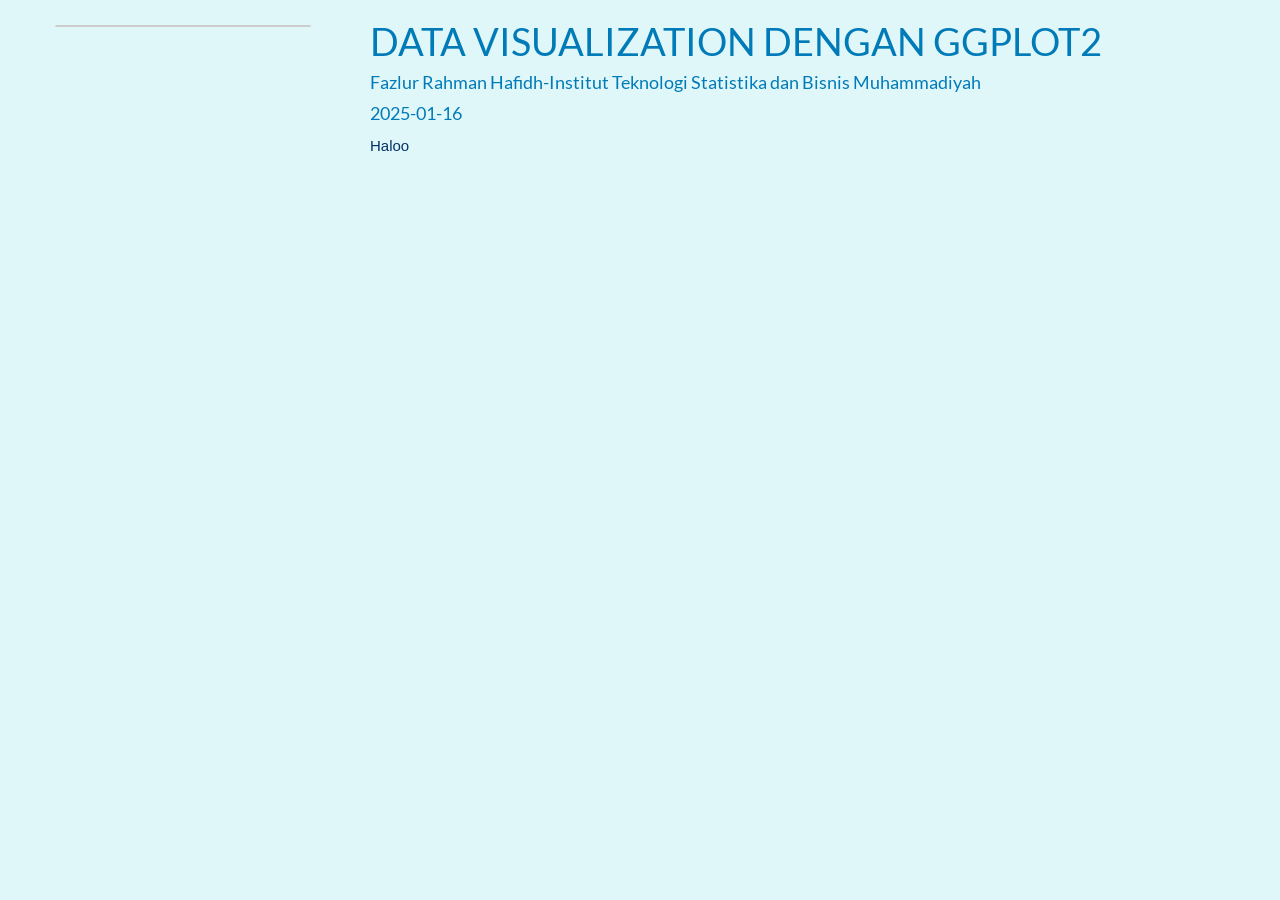
==== index.html @ 77fedb0e "update" ====
<!DOCTYPE html>

<html>

<head>

<meta charset="utf-8" />
<meta name="generator" content="pandoc" />
<meta http-equiv="X-UA-Compatible" content="IE=EDGE" />


<meta name="author" content="Fazlur Rahman Hafidh-Institut Teknologi Statistika dan Bisnis Muhammadiyah" />

<meta name="date" content="2025-01-16" />

<title>DATA VISUALIZATION DENGAN GGPLOT2</title>

<script>// Pandoc 2.9 adds attributes on both header and div. We remove the former (to
// be compatible with the behavior of Pandoc < 2.8).
document.addEventListener('DOMContentLoaded', function(e) {
  var hs = document.querySelectorAll("div.section[class*='level'] > :first-child");
  var i, h, a;
  for (i = 0; i < hs.length; i++) {
    h = hs[i];
    if (!/^h[1-6]$/i.test(h.tagName)) continue;  // it should be a header h1-h6
    a = h.attributes;
    while (a.length > 0) h.removeAttribute(a[0].name);
  }
});
</script>
<script>/*! jQuery v3.6.0 | (c) OpenJS Foundation and other contributors | jquery.org/license */
!function(e,t){"use strict";"object"==typeof module&&"object"==typeof module.exports?module.exports=e.document?t(e,!0):function(e){if(!e.document)throw new Error("jQuery requires a window with a document");return t(e)}:t(e)}("undefined"!=typeof window?window:this,function(C,e){"use strict";var t=[],r=Object.getPrototypeOf,s=t.slice,g=t.flat?function(e){return t.flat.call(e)}:function(e){return t.concat.apply([],e)},u=t.push,i=t.indexOf,n={},o=n.toString,v=n.hasOwnProperty,a=v.toString,l=a.call(Object),y={},m=function(e){return"function"==typeof e&&"number"!=typeof e.nodeType&&"function"!=typeof e.item},x=function(e){return null!=e&&e===e.window},E=C.document,c={type:!0,src:!0,nonce:!0,noModule:!0};function b(e,t,n){var r,i,o=(n=n||E).createElement("script");if(o.text=e,t)for(r in c)(i=t[r]||t.getAttribute&&t.getAttribute(r))&&o.setAttribute(r,i);n.head.appendChild(o).parentNode.removeChild(o)}function w(e){return null==e?e+"":"object"==typeof e||"function"==typeof e?n[o.call(e)]||"object":typeof e}var f="3.6.0",S=function(e,t){return new S.fn.init(e,t)};function p(e){var t=!!e&&"length"in e&&e.length,n=w(e);return!m(e)&&!x(e)&&("array"===n||0===t||"number"==typeof t&&0<t&&t-1 in e)}S.fn=S.prototype={jquery:f,constructor:S,length:0,toArray:function(){return s.call(this)},get:function(e){return null==e?s.call(this):e<0?this[e+this.length]:this[e]},pushStack:function(e){var t=S.merge(this.constructor(),e);return t.prevObject=this,t},each:function(e){return S.each(this,e)},map:function(n){return this.pushStack(S.map(this,function(e,t){return n.call(e,t,e)}))},slice:function(){return this.pushStack(s.apply(this,arguments))},first:function(){return this.eq(0)},last:function(){return this.eq(-1)},even:function(){return this.pushStack(S.grep(this,function(e,t){return(t+1)%2}))},odd:function(){return this.pushStack(S.grep(this,function(e,t){return t%2}))},eq:function(e){var t=this.length,n=+e+(e<0?t:0);return this.pushStack(0<=n&&n<t?[this[n]]:[])},end:function(){return this.prevObject||this.constructor()},push:u,sort:t.sort,splice:t.splice},S.extend=S.fn.extend=function(){var e,t,n,r,i,o,a=arguments[0]||{},s=1,u=arguments.length,l=!1;for("boolean"==typeof a&&(l=a,a=arguments[s]||{},s++),"object"==typeof a||m(a)||(a={}),s===u&&(a=this,s--);s<u;s++)if(null!=(e=arguments[s]))for(t in e)r=e[t],"__proto__"!==t&&a!==r&&(l&&r&&(S.isPlainObject(r)||(i=Array.isArray(r)))?(n=a[t],o=i&&!Array.isArray(n)?[]:i||S.isPlainObject(n)?n:{},i=!1,a[t]=S.extend(l,o,r)):void 0!==r&&(a[t]=r));return a},S.extend({expando:"jQuery"+(f+Math.random()).replace(/\D/g,""),isReady:!0,error:function(e){throw new Error(e)},noop:function(){},isPlainObject:function(e){var t,n;return!(!e||"[object Object]"!==o.call(e))&&(!(t=r(e))||"function"==typeof(n=v.call(t,"constructor")&&t.constructor)&&a.call(n)===l)},isEmptyObject:function(e){var t;for(t in e)return!1;return!0},globalEval:function(e,t,n){b(e,{nonce:t&&t.nonce},n)},each:function(e,t){var n,r=0;if(p(e)){for(n=e.length;r<n;r++)if(!1===t.call(e[r],r,e[r]))break}else for(r in e)if(!1===t.call(e[r],r,e[r]))break;return e},makeArray:function(e,t){var n=t||[];return null!=e&&(p(Object(e))?S.merge(n,"string"==typeof e?[e]:e):u.call(n,e)),n},inArray:function(e,t,n){return null==t?-1:i.call(t,e,n)},merge:function(e,t){for(var n=+t.length,r=0,i=e.length;r<n;r++)e[i++]=t[r];return e.length=i,e},grep:function(e,t,n){for(var r=[],i=0,o=e.length,a=!n;i<o;i++)!t(e[i],i)!==a&&r.push(e[i]);return r},map:function(e,t,n){var r,i,o=0,a=[];if(p(e))for(r=e.length;o<r;o++)null!=(i=t(e[o],o,n))&&a.push(i);else for(o in e)null!=(i=t(e[o],o,n))&&a.push(i);return g(a)},guid:1,support:y}),"function"==typeof Symbol&&(S.fn[Symbol.iterator]=t[Symbol.iterator]),S.each("Boolean Number String Function Array Date RegExp Object Error Symbol".split(" "),function(e,t){n["[object "+t+"]"]=t.toLowerCase()});var d=function(n){var e,d,b,o,i,h,f,g,w,u,l,T,C,a,E,v,s,c,y,S="sizzle"+1*new Date,p=n.document,k=0,r=0,m=ue(),x=ue(),A=ue(),N=ue(),j=function(e,t){return e===t&&(l=!0),0},D={}.hasOwnProperty,t=[],q=t.pop,L=t.push,H=t.push,O=t.slice,P=function(e,t){for(var n=0,r=e.length;n<r;n++)if(e[n]===t)return n;return-1},R="checked|selected|async|autofocus|autoplay|controls|defer|disabled|hidden|ismap|loop|multiple|open|readonly|required|scoped",M="[\\x20\\t\\r\\n\\f]",I="(?:\\\\[\\da-fA-F]{1,6}"+M+"?|\\\\[^\\r\\n\\f]|[\\w-]|[^\0-\\x7f])+",W="\\["+M+"*("+I+")(?:"+M+"*([*^$|!~]?=)"+M+"*(?:'((?:\\\\.|[^\\\\'])*)'|\"((?:\\\\.|[^\\\\\"])*)\"|("+I+"))|)"+M+"*\\]",F=":("+I+")(?:\\((('((?:\\\\.|[^\\\\'])*)'|\"((?:\\\\.|[^\\\\\"])*)\")|((?:\\\\.|[^\\\\()[\\]]|"+W+")*)|.*)\\)|)",B=new RegExp(M+"+","g"),$=new RegExp("^"+M+"+|((?:^|[^\\\\])(?:\\\\.)*)"+M+"+$","g"),_=new RegExp("^"+M+"*,"+M+"*"),z=new RegExp("^"+M+"*([>+~]|"+M+")"+M+"*"),U=new RegExp(M+"|>"),X=new RegExp(F),V=new RegExp("^"+I+"$"),G={ID:new RegExp("^#("+I+")"),CLASS:new RegExp("^\\.("+I+")"),TAG:new RegExp("^("+I+"|[*])"),ATTR:new RegExp("^"+W),PSEUDO:new RegExp("^"+F),CHILD:new RegExp("^:(only|first|last|nth|nth-last)-(child|of-type)(?:\\("+M+"*(even|odd|(([+-]|)(\\d*)n|)"+M+"*(?:([+-]|)"+M+"*(\\d+)|))"+M+"*\\)|)","i"),bool:new RegExp("^(?:"+R+")$","i"),needsContext:new RegExp("^"+M+"*[>+~]|:(even|odd|eq|gt|lt|nth|first|last)(?:\\("+M+"*((?:-\\d)?\\d*)"+M+"*\\)|)(?=[^-]|$)","i")},Y=/HTML$/i,Q=/^(?:input|select|textarea|button)$/i,J=/^h\d$/i,K=/^[^{]+\{\s*\[native \w/,Z=/^(?:#([\w-]+)|(\w+)|\.([\w-]+))$/,ee=/[+~]/,te=new RegExp("\\\\[\\da-fA-F]{1,6}"+M+"?|\\\\([^\\r\\n\\f])","g"),ne=function(e,t){var n="0x"+e.slice(1)-65536;return t||(n<0?String.fromCharCode(n+65536):String.fromCharCode(n>>10|55296,1023&n|56320))},re=/([\0-\x1f\x7f]|^-?\d)|^-$|[^\0-\x1f\x7f-\uFFFF\w-]/g,ie=function(e,t){return t?"\0"===e?"\ufffd":e.slice(0,-1)+"\\"+e.charCodeAt(e.length-1).toString(16)+" ":"\\"+e},oe=function(){T()},ae=be(function(e){return!0===e.disabled&&"fieldset"===e.nodeName.toLowerCase()},{dir:"parentNode",next:"legend"});try{H.apply(t=O.call(p.childNodes),p.childNodes),t[p.childNodes.length].nodeType}catch(e){H={apply:t.length?function(e,t){L.apply(e,O.call(t))}:function(e,t){var n=e.length,r=0;while(e[n++]=t[r++]);e.length=n-1}}}function se(t,e,n,r){var i,o,a,s,u,l,c,f=e&&e.ownerDocument,p=e?e.nodeType:9;if(n=n||[],"string"!=typeof t||!t||1!==p&&9!==p&&11!==p)return n;if(!r&&(T(e),e=e||C,E)){if(11!==p&&(u=Z.exec(t)))if(i=u[1]){if(9===p){if(!(a=e.getElementById(i)))return n;if(a.id===i)return n.push(a),n}else if(f&&(a=f.getElementById(i))&&y(e,a)&&a.id===i)return n.push(a),n}else{if(u[2])return H.apply(n,e.getElementsByTagName(t)),n;if((i=u[3])&&d.getElementsByClassName&&e.getElementsByClassName)return H.apply(n,e.getElementsByClassName(i)),n}if(d.qsa&&!N[t+" "]&&(!v||!v.test(t))&&(1!==p||"object"!==e.nodeName.toLowerCase())){if(c=t,f=e,1===p&&(U.test(t)||z.test(t))){(f=ee.test(t)&&ye(e.parentNode)||e)===e&&d.scope||((s=e.getAttribute("id"))?s=s.replace(re,ie):e.setAttribute("id",s=S)),o=(l=h(t)).length;while(o--)l[o]=(s?"#"+s:":scope")+" "+xe(l[o]);c=l.join(",")}try{return H.apply(n,f.querySelectorAll(c)),n}catch(e){N(t,!0)}finally{s===S&&e.removeAttribute("id")}}}return g(t.replace($,"$1"),e,n,r)}function ue(){var r=[];return function e(t,n){return r.push(t+" ")>b.cacheLength&&delete e[r.shift()],e[t+" "]=n}}function le(e){return e[S]=!0,e}function ce(e){var t=C.createElement("fieldset");try{return!!e(t)}catch(e){return!1}finally{t.parentNode&&t.parentNode.removeChild(t),t=null}}function fe(e,t){var n=e.split("|"),r=n.length;while(r--)b.attrHandle[n[r]]=t}function pe(e,t){var n=t&&e,r=n&&1===e.nodeType&&1===t.nodeType&&e.sourceIndex-t.sourceIndex;if(r)return r;if(n)while(n=n.nextSibling)if(n===t)return-1;return e?1:-1}function de(t){return function(e){return"input"===e.nodeName.toLowerCase()&&e.type===t}}function he(n){return function(e){var t=e.nodeName.toLowerCase();return("input"===t||"button"===t)&&e.type===n}}function ge(t){return function(e){return"form"in e?e.parentNode&&!1===e.disabled?"label"in e?"label"in e.parentNode?e.parentNode.disabled===t:e.disabled===t:e.isDisabled===t||e.isDisabled!==!t&&ae(e)===t:e.disabled===t:"label"in e&&e.disabled===t}}function ve(a){return le(function(o){return o=+o,le(function(e,t){var n,r=a([],e.length,o),i=r.length;while(i--)e[n=r[i]]&&(e[n]=!(t[n]=e[n]))})})}function ye(e){return e&&"undefined"!=typeof e.getElementsByTagName&&e}for(e in d=se.support={},i=se.isXML=function(e){var t=e&&e.namespaceURI,n=e&&(e.ownerDocument||e).documentElement;return!Y.test(t||n&&n.nodeName||"HTML")},T=se.setDocument=function(e){var t,n,r=e?e.ownerDocument||e:p;return r!=C&&9===r.nodeType&&r.documentElement&&(a=(C=r).documentElement,E=!i(C),p!=C&&(n=C.defaultView)&&n.top!==n&&(n.addEventListener?n.addEventListener("unload",oe,!1):n.attachEvent&&n.attachEvent("onunload",oe)),d.scope=ce(function(e){return a.appendChild(e).appendChild(C.createElement("div")),"undefined"!=typeof e.querySelectorAll&&!e.querySelectorAll(":scope fieldset div").length}),d.attributes=ce(function(e){return e.className="i",!e.getAttribute("className")}),d.getElementsByTagName=ce(function(e){return e.appendChild(C.createComment("")),!e.getElementsByTagName("*").length}),d.getElementsByClassName=K.test(C.getElementsByClassName),d.getById=ce(function(e){return a.appendChild(e).id=S,!C.getElementsByName||!C.getElementsByName(S).length}),d.getById?(b.filter.ID=function(e){var t=e.replace(te,ne);return function(e){return e.getAttribute("id")===t}},b.find.ID=function(e,t){if("undefined"!=typeof t.getElementById&&E){var n=t.getElementById(e);return n?[n]:[]}}):(b.filter.ID=function(e){var n=e.replace(te,ne);return function(e){var t="undefined"!=typeof e.getAttributeNode&&e.getAttributeNode("id");return t&&t.value===n}},b.find.ID=function(e,t){if("undefined"!=typeof t.getElementById&&E){var n,r,i,o=t.getElementById(e);if(o){if((n=o.getAttributeNode("id"))&&n.value===e)return[o];i=t.getElementsByName(e),r=0;while(o=i[r++])if((n=o.getAttributeNode("id"))&&n.value===e)return[o]}return[]}}),b.find.TAG=d.getElementsByTagName?function(e,t){return"undefined"!=typeof t.getElementsByTagName?t.getElementsByTagName(e):d.qsa?t.querySelectorAll(e):void 0}:function(e,t){var n,r=[],i=0,o=t.getElementsByTagName(e);if("*"===e){while(n=o[i++])1===n.nodeType&&r.push(n);return r}return o},b.find.CLASS=d.getElementsByClassName&&function(e,t){if("undefined"!=typeof t.getElementsByClassName&&E)return t.getElementsByClassName(e)},s=[],v=[],(d.qsa=K.test(C.querySelectorAll))&&(ce(function(e){var t;a.appendChild(e).innerHTML="<a id='"+S+"'></a><select id='"+S+"-\r\\' msallowcapture=''><option selected=''></option></select>",e.querySelectorAll("[msallowcapture^='']").length&&v.push("[*^$]="+M+"*(?:''|\"\")"),e.querySelectorAll("[selected]").length||v.push("\\["+M+"*(?:value|"+R+")"),e.querySelectorAll("[id~="+S+"-]").length||v.push("~="),(t=C.createElement("input")).setAttribute("name",""),e.appendChild(t),e.querySelectorAll("[name='']").length||v.push("\\["+M+"*name"+M+"*="+M+"*(?:''|\"\")"),e.querySelectorAll(":checked").length||v.push(":checked"),e.querySelectorAll("a#"+S+"+*").length||v.push(".#.+[+~]"),e.querySelectorAll("\\\f"),v.push("[\\r\\n\\f]")}),ce(function(e){e.innerHTML="<a href='' disabled='disabled'></a><select disabled='disabled'><option/></select>";var t=C.createElement("input");t.setAttribute("type","hidden"),e.appendChild(t).setAttribute("name","D"),e.querySelectorAll("[name=d]").length&&v.push("name"+M+"*[*^$|!~]?="),2!==e.querySelectorAll(":enabled").length&&v.push(":enabled",":disabled"),a.appendChild(e).disabled=!0,2!==e.querySelectorAll(":disabled").length&&v.push(":enabled",":disabled"),e.querySelectorAll("*,:x"),v.push(",.*:")})),(d.matchesSelector=K.test(c=a.matches||a.webkitMatchesSelector||a.mozMatchesSelector||a.oMatchesSelector||a.msMatchesSelector))&&ce(function(e){d.disconnectedMatch=c.call(e,"*"),c.call(e,"[s!='']:x"),s.push("!=",F)}),v=v.length&&new RegExp(v.join("|")),s=s.length&&new RegExp(s.join("|")),t=K.test(a.compareDocumentPosition),y=t||K.test(a.contains)?function(e,t){var n=9===e.nodeType?e.documentElement:e,r=t&&t.parentNode;return e===r||!(!r||1!==r.nodeType||!(n.contains?n.contains(r):e.compareDocumentPosition&&16&e.compareDocumentPosition(r)))}:function(e,t){if(t)while(t=t.parentNode)if(t===e)return!0;return!1},j=t?function(e,t){if(e===t)return l=!0,0;var n=!e.compareDocumentPosition-!t.compareDocumentPosition;return n||(1&(n=(e.ownerDocument||e)==(t.ownerDocument||t)?e.compareDocumentPosition(t):1)||!d.sortDetached&&t.compareDocumentPosition(e)===n?e==C||e.ownerDocument==p&&y(p,e)?-1:t==C||t.ownerDocument==p&&y(p,t)?1:u?P(u,e)-P(u,t):0:4&n?-1:1)}:function(e,t){if(e===t)return l=!0,0;var n,r=0,i=e.parentNode,o=t.parentNode,a=[e],s=[t];if(!i||!o)return e==C?-1:t==C?1:i?-1:o?1:u?P(u,e)-P(u,t):0;if(i===o)return pe(e,t);n=e;while(n=n.parentNode)a.unshift(n);n=t;while(n=n.parentNode)s.unshift(n);while(a[r]===s[r])r++;return r?pe(a[r],s[r]):a[r]==p?-1:s[r]==p?1:0}),C},se.matches=function(e,t){return se(e,null,null,t)},se.matchesSelector=function(e,t){if(T(e),d.matchesSelector&&E&&!N[t+" "]&&(!s||!s.test(t))&&(!v||!v.test(t)))try{var n=c.call(e,t);if(n||d.disconnectedMatch||e.document&&11!==e.document.nodeType)return n}catch(e){N(t,!0)}return 0<se(t,C,null,[e]).length},se.contains=function(e,t){return(e.ownerDocument||e)!=C&&T(e),y(e,t)},se.attr=function(e,t){(e.ownerDocument||e)!=C&&T(e);var n=b.attrHandle[t.toLowerCase()],r=n&&D.call(b.attrHandle,t.toLowerCase())?n(e,t,!E):void 0;return void 0!==r?r:d.attributes||!E?e.getAttribute(t):(r=e.getAttributeNode(t))&&r.specified?r.value:null},se.escape=function(e){return(e+"").replace(re,ie)},se.error=function(e){throw new Error("Syntax error, unrecognized expression: "+e)},se.uniqueSort=function(e){var t,n=[],r=0,i=0;if(l=!d.detectDuplicates,u=!d.sortStable&&e.slice(0),e.sort(j),l){while(t=e[i++])t===e[i]&&(r=n.push(i));while(r--)e.splice(n[r],1)}return u=null,e},o=se.getText=function(e){var t,n="",r=0,i=e.nodeType;if(i){if(1===i||9===i||11===i){if("string"==typeof e.textContent)return e.textContent;for(e=e.firstChild;e;e=e.nextSibling)n+=o(e)}else if(3===i||4===i)return e.nodeValue}else while(t=e[r++])n+=o(t);return n},(b=se.selectors={cacheLength:50,createPseudo:le,match:G,attrHandle:{},find:{},relative:{">":{dir:"parentNode",first:!0}," ":{dir:"parentNode"},"+":{dir:"previousSibling",first:!0},"~":{dir:"previousSibling"}},preFilter:{ATTR:function(e){return e[1]=e[1].replace(te,ne),e[3]=(e[3]||e[4]||e[5]||"").replace(te,ne),"~="===e[2]&&(e[3]=" "+e[3]+" "),e.slice(0,4)},CHILD:function(e){return e[1]=e[1].toLowerCase(),"nth"===e[1].slice(0,3)?(e[3]||se.error(e[0]),e[4]=+(e[4]?e[5]+(e[6]||1):2*("even"===e[3]||"odd"===e[3])),e[5]=+(e[7]+e[8]||"odd"===e[3])):e[3]&&se.error(e[0]),e},PSEUDO:function(e){var t,n=!e[6]&&e[2];return G.CHILD.test(e[0])?null:(e[3]?e[2]=e[4]||e[5]||"":n&&X.test(n)&&(t=h(n,!0))&&(t=n.indexOf(")",n.length-t)-n.length)&&(e[0]=e[0].slice(0,t),e[2]=n.slice(0,t)),e.slice(0,3))}},filter:{TAG:function(e){var t=e.replace(te,ne).toLowerCase();return"*"===e?function(){return!0}:function(e){return e.nodeName&&e.nodeName.toLowerCase()===t}},CLASS:function(e){var t=m[e+" "];return t||(t=new RegExp("(^|"+M+")"+e+"("+M+"|$)"))&&m(e,function(e){return t.test("string"==typeof e.className&&e.className||"undefined"!=typeof e.getAttribute&&e.getAttribute("class")||"")})},ATTR:function(n,r,i){return function(e){var t=se.attr(e,n);return null==t?"!="===r:!r||(t+="","="===r?t===i:"!="===r?t!==i:"^="===r?i&&0===t.indexOf(i):"*="===r?i&&-1<t.indexOf(i):"$="===r?i&&t.slice(-i.length)===i:"~="===r?-1<(" "+t.replace(B," ")+" ").indexOf(i):"|="===r&&(t===i||t.slice(0,i.length+1)===i+"-"))}},CHILD:function(h,e,t,g,v){var y="nth"!==h.slice(0,3),m="last"!==h.slice(-4),x="of-type"===e;return 1===g&&0===v?function(e){return!!e.parentNode}:function(e,t,n){var r,i,o,a,s,u,l=y!==m?"nextSibling":"previousSibling",c=e.parentNode,f=x&&e.nodeName.toLowerCase(),p=!n&&!x,d=!1;if(c){if(y){while(l){a=e;while(a=a[l])if(x?a.nodeName.toLowerCase()===f:1===a.nodeType)return!1;u=l="only"===h&&!u&&"nextSibling"}return!0}if(u=[m?c.firstChild:c.lastChild],m&&p){d=(s=(r=(i=(o=(a=c)[S]||(a[S]={}))[a.uniqueID]||(o[a.uniqueID]={}))[h]||[])[0]===k&&r[1])&&r[2],a=s&&c.childNodes[s];while(a=++s&&a&&a[l]||(d=s=0)||u.pop())if(1===a.nodeType&&++d&&a===e){i[h]=[k,s,d];break}}else if(p&&(d=s=(r=(i=(o=(a=e)[S]||(a[S]={}))[a.uniqueID]||(o[a.uniqueID]={}))[h]||[])[0]===k&&r[1]),!1===d)while(a=++s&&a&&a[l]||(d=s=0)||u.pop())if((x?a.nodeName.toLowerCase()===f:1===a.nodeType)&&++d&&(p&&((i=(o=a[S]||(a[S]={}))[a.uniqueID]||(o[a.uniqueID]={}))[h]=[k,d]),a===e))break;return(d-=v)===g||d%g==0&&0<=d/g}}},PSEUDO:function(e,o){var t,a=b.pseudos[e]||b.setFilters[e.toLowerCase()]||se.error("unsupported pseudo: "+e);return a[S]?a(o):1<a.length?(t=[e,e,"",o],b.setFilters.hasOwnProperty(e.toLowerCase())?le(function(e,t){var n,r=a(e,o),i=r.length;while(i--)e[n=P(e,r[i])]=!(t[n]=r[i])}):function(e){return a(e,0,t)}):a}},pseudos:{not:le(function(e){var r=[],i=[],s=f(e.replace($,"$1"));return s[S]?le(function(e,t,n,r){var i,o=s(e,null,r,[]),a=e.length;while(a--)(i=o[a])&&(e[a]=!(t[a]=i))}):function(e,t,n){return r[0]=e,s(r,null,n,i),r[0]=null,!i.pop()}}),has:le(function(t){return function(e){return 0<se(t,e).length}}),contains:le(function(t){return t=t.replace(te,ne),function(e){return-1<(e.textContent||o(e)).indexOf(t)}}),lang:le(function(n){return V.test(n||"")||se.error("unsupported lang: "+n),n=n.replace(te,ne).toLowerCase(),function(e){var t;do{if(t=E?e.lang:e.getAttribute("xml:lang")||e.getAttribute("lang"))return(t=t.toLowerCase())===n||0===t.indexOf(n+"-")}while((e=e.parentNode)&&1===e.nodeType);return!1}}),target:function(e){var t=n.location&&n.location.hash;return t&&t.slice(1)===e.id},root:function(e){return e===a},focus:function(e){return e===C.activeElement&&(!C.hasFocus||C.hasFocus())&&!!(e.type||e.href||~e.tabIndex)},enabled:ge(!1),disabled:ge(!0),checked:function(e){var t=e.nodeName.toLowerCase();return"input"===t&&!!e.checked||"option"===t&&!!e.selected},selected:function(e){return e.parentNode&&e.parentNode.selectedIndex,!0===e.selected},empty:function(e){for(e=e.firstChild;e;e=e.nextSibling)if(e.nodeType<6)return!1;return!0},parent:function(e){return!b.pseudos.empty(e)},header:function(e){return J.test(e.nodeName)},input:function(e){return Q.test(e.nodeName)},button:function(e){var t=e.nodeName.toLowerCase();return"input"===t&&"button"===e.type||"button"===t},text:function(e){var t;return"input"===e.nodeName.toLowerCase()&&"text"===e.type&&(null==(t=e.getAttribute("type"))||"text"===t.toLowerCase())},first:ve(function(){return[0]}),last:ve(function(e,t){return[t-1]}),eq:ve(function(e,t,n){return[n<0?n+t:n]}),even:ve(function(e,t){for(var n=0;n<t;n+=2)e.push(n);return e}),odd:ve(function(e,t){for(var n=1;n<t;n+=2)e.push(n);return e}),lt:ve(function(e,t,n){for(var r=n<0?n+t:t<n?t:n;0<=--r;)e.push(r);return e}),gt:ve(function(e,t,n){for(var r=n<0?n+t:n;++r<t;)e.push(r);return e})}}).pseudos.nth=b.pseudos.eq,{radio:!0,checkbox:!0,file:!0,password:!0,image:!0})b.pseudos[e]=de(e);for(e in{submit:!0,reset:!0})b.pseudos[e]=he(e);function me(){}function xe(e){for(var t=0,n=e.length,r="";t<n;t++)r+=e[t].value;return r}function be(s,e,t){var u=e.dir,l=e.next,c=l||u,f=t&&"parentNode"===c,p=r++;return e.first?function(e,t,n){while(e=e[u])if(1===e.nodeType||f)return s(e,t,n);return!1}:function(e,t,n){var r,i,o,a=[k,p];if(n){while(e=e[u])if((1===e.nodeType||f)&&s(e,t,n))return!0}else while(e=e[u])if(1===e.nodeType||f)if(i=(o=e[S]||(e[S]={}))[e.uniqueID]||(o[e.uniqueID]={}),l&&l===e.nodeName.toLowerCase())e=e[u]||e;else{if((r=i[c])&&r[0]===k&&r[1]===p)return a[2]=r[2];if((i[c]=a)[2]=s(e,t,n))return!0}return!1}}function we(i){return 1<i.length?function(e,t,n){var r=i.length;while(r--)if(!i[r](e,t,n))return!1;return!0}:i[0]}function Te(e,t,n,r,i){for(var o,a=[],s=0,u=e.length,l=null!=t;s<u;s++)(o=e[s])&&(n&&!n(o,r,i)||(a.push(o),l&&t.push(s)));return a}function Ce(d,h,g,v,y,e){return v&&!v[S]&&(v=Ce(v)),y&&!y[S]&&(y=Ce(y,e)),le(function(e,t,n,r){var i,o,a,s=[],u=[],l=t.length,c=e||function(e,t,n){for(var r=0,i=t.length;r<i;r++)se(e,t[r],n);return n}(h||"*",n.nodeType?[n]:n,[]),f=!d||!e&&h?c:Te(c,s,d,n,r),p=g?y||(e?d:l||v)?[]:t:f;if(g&&g(f,p,n,r),v){i=Te(p,u),v(i,[],n,r),o=i.length;while(o--)(a=i[o])&&(p[u[o]]=!(f[u[o]]=a))}if(e){if(y||d){if(y){i=[],o=p.length;while(o--)(a=p[o])&&i.push(f[o]=a);y(null,p=[],i,r)}o=p.length;while(o--)(a=p[o])&&-1<(i=y?P(e,a):s[o])&&(e[i]=!(t[i]=a))}}else p=Te(p===t?p.splice(l,p.length):p),y?y(null,t,p,r):H.apply(t,p)})}function Ee(e){for(var i,t,n,r=e.length,o=b.relative[e[0].type],a=o||b.relative[" "],s=o?1:0,u=be(function(e){return e===i},a,!0),l=be(function(e){return-1<P(i,e)},a,!0),c=[function(e,t,n){var r=!o&&(n||t!==w)||((i=t).nodeType?u(e,t,n):l(e,t,n));return i=null,r}];s<r;s++)if(t=b.relative[e[s].type])c=[be(we(c),t)];else{if((t=b.filter[e[s].type].apply(null,e[s].matches))[S]){for(n=++s;n<r;n++)if(b.relative[e[n].type])break;return Ce(1<s&&we(c),1<s&&xe(e.slice(0,s-1).concat({value:" "===e[s-2].type?"*":""})).replace($,"$1"),t,s<n&&Ee(e.slice(s,n)),n<r&&Ee(e=e.slice(n)),n<r&&xe(e))}c.push(t)}return we(c)}return me.prototype=b.filters=b.pseudos,b.setFilters=new me,h=se.tokenize=function(e,t){var n,r,i,o,a,s,u,l=x[e+" "];if(l)return t?0:l.slice(0);a=e,s=[],u=b.preFilter;while(a){for(o in n&&!(r=_.exec(a))||(r&&(a=a.slice(r[0].length)||a),s.push(i=[])),n=!1,(r=z.exec(a))&&(n=r.shift(),i.push({value:n,type:r[0].replace($," ")}),a=a.slice(n.length)),b.filter)!(r=G[o].exec(a))||u[o]&&!(r=u[o](r))||(n=r.shift(),i.push({value:n,type:o,matches:r}),a=a.slice(n.length));if(!n)break}return t?a.length:a?se.error(e):x(e,s).slice(0)},f=se.compile=function(e,t){var n,v,y,m,x,r,i=[],o=[],a=A[e+" "];if(!a){t||(t=h(e)),n=t.length;while(n--)(a=Ee(t[n]))[S]?i.push(a):o.push(a);(a=A(e,(v=o,m=0<(y=i).length,x=0<v.length,r=function(e,t,n,r,i){var o,a,s,u=0,l="0",c=e&&[],f=[],p=w,d=e||x&&b.find.TAG("*",i),h=k+=null==p?1:Math.random()||.1,g=d.length;for(i&&(w=t==C||t||i);l!==g&&null!=(o=d[l]);l++){if(x&&o){a=0,t||o.ownerDocument==C||(T(o),n=!E);while(s=v[a++])if(s(o,t||C,n)){r.push(o);break}i&&(k=h)}m&&((o=!s&&o)&&u--,e&&c.push(o))}if(u+=l,m&&l!==u){a=0;while(s=y[a++])s(c,f,t,n);if(e){if(0<u)while(l--)c[l]||f[l]||(f[l]=q.call(r));f=Te(f)}H.apply(r,f),i&&!e&&0<f.length&&1<u+y.length&&se.uniqueSort(r)}return i&&(k=h,w=p),c},m?le(r):r))).selector=e}return a},g=se.select=function(e,t,n,r){var i,o,a,s,u,l="function"==typeof e&&e,c=!r&&h(e=l.selector||e);if(n=n||[],1===c.length){if(2<(o=c[0]=c[0].slice(0)).length&&"ID"===(a=o[0]).type&&9===t.nodeType&&E&&b.relative[o[1].type]){if(!(t=(b.find.ID(a.matches[0].replace(te,ne),t)||[])[0]))return n;l&&(t=t.parentNode),e=e.slice(o.shift().value.length)}i=G.needsContext.test(e)?0:o.length;while(i--){if(a=o[i],b.relative[s=a.type])break;if((u=b.find[s])&&(r=u(a.matches[0].replace(te,ne),ee.test(o[0].type)&&ye(t.parentNode)||t))){if(o.splice(i,1),!(e=r.length&&xe(o)))return H.apply(n,r),n;break}}}return(l||f(e,c))(r,t,!E,n,!t||ee.test(e)&&ye(t.parentNode)||t),n},d.sortStable=S.split("").sort(j).join("")===S,d.detectDuplicates=!!l,T(),d.sortDetached=ce(function(e){return 1&e.compareDocumentPosition(C.createElement("fieldset"))}),ce(function(e){return e.innerHTML="<a href='#'></a>","#"===e.firstChild.getAttribute("href")})||fe("type|href|height|width",function(e,t,n){if(!n)return e.getAttribute(t,"type"===t.toLowerCase()?1:2)}),d.attributes&&ce(function(e){return e.innerHTML="<input/>",e.firstChild.setAttribute("value",""),""===e.firstChild.getAttribute("value")})||fe("value",function(e,t,n){if(!n&&"input"===e.nodeName.toLowerCase())return e.defaultValue}),ce(function(e){return null==e.getAttribute("disabled")})||fe(R,function(e,t,n){var r;if(!n)return!0===e[t]?t.toLowerCase():(r=e.getAttributeNode(t))&&r.specified?r.value:null}),se}(C);S.find=d,S.expr=d.selectors,S.expr[":"]=S.expr.pseudos,S.uniqueSort=S.unique=d.uniqueSort,S.text=d.getText,S.isXMLDoc=d.isXML,S.contains=d.contains,S.escapeSelector=d.escape;var h=function(e,t,n){var r=[],i=void 0!==n;while((e=e[t])&&9!==e.nodeType)if(1===e.nodeType){if(i&&S(e).is(n))break;r.push(e)}return r},T=function(e,t){for(var n=[];e;e=e.nextSibling)1===e.nodeType&&e!==t&&n.push(e);return n},k=S.expr.match.needsContext;function A(e,t){return e.nodeName&&e.nodeName.toLowerCase()===t.toLowerCase()}var N=/^<([a-z][^\/\0>:\x20\t\r\n\f]*)[\x20\t\r\n\f]*\/?>(?:<\/\1>|)$/i;function j(e,n,r){return m(n)?S.grep(e,function(e,t){return!!n.call(e,t,e)!==r}):n.nodeType?S.grep(e,function(e){return e===n!==r}):"string"!=typeof n?S.grep(e,function(e){return-1<i.call(n,e)!==r}):S.filter(n,e,r)}S.filter=function(e,t,n){var r=t[0];return n&&(e=":not("+e+")"),1===t.length&&1===r.nodeType?S.find.matchesSelector(r,e)?[r]:[]:S.find.matches(e,S.grep(t,function(e){return 1===e.nodeType}))},S.fn.extend({find:function(e){var t,n,r=this.length,i=this;if("string"!=typeof e)return this.pushStack(S(e).filter(function(){for(t=0;t<r;t++)if(S.contains(i[t],this))return!0}));for(n=this.pushStack([]),t=0;t<r;t++)S.find(e,i[t],n);return 1<r?S.uniqueSort(n):n},filter:function(e){return this.pushStack(j(this,e||[],!1))},not:function(e){return this.pushStack(j(this,e||[],!0))},is:function(e){return!!j(this,"string"==typeof e&&k.test(e)?S(e):e||[],!1).length}});var D,q=/^(?:\s*(<[\w\W]+>)[^>]*|#([\w-]+))$/;(S.fn.init=function(e,t,n){var r,i;if(!e)return this;if(n=n||D,"string"==typeof e){if(!(r="<"===e[0]&&">"===e[e.length-1]&&3<=e.length?[null,e,null]:q.exec(e))||!r[1]&&t)return!t||t.jquery?(t||n).find(e):this.constructor(t).find(e);if(r[1]){if(t=t instanceof S?t[0]:t,S.merge(this,S.parseHTML(r[1],t&&t.nodeType?t.ownerDocument||t:E,!0)),N.test(r[1])&&S.isPlainObject(t))for(r in t)m(this[r])?this[r](t[r]):this.attr(r,t[r]);return this}return(i=E.getElementById(r[2]))&&(this[0]=i,this.length=1),this}return e.nodeType?(this[0]=e,this.length=1,this):m(e)?void 0!==n.ready?n.ready(e):e(S):S.makeArray(e,this)}).prototype=S.fn,D=S(E);var L=/^(?:parents|prev(?:Until|All))/,H={children:!0,contents:!0,next:!0,prev:!0};function O(e,t){while((e=e[t])&&1!==e.nodeType);return e}S.fn.extend({has:function(e){var t=S(e,this),n=t.length;return this.filter(function(){for(var e=0;e<n;e++)if(S.contains(this,t[e]))return!0})},closest:function(e,t){var n,r=0,i=this.length,o=[],a="string"!=typeof e&&S(e);if(!k.test(e))for(;r<i;r++)for(n=this[r];n&&n!==t;n=n.parentNode)if(n.nodeType<11&&(a?-1<a.index(n):1===n.nodeType&&S.find.matchesSelector(n,e))){o.push(n);break}return this.pushStack(1<o.length?S.uniqueSort(o):o)},index:function(e){return e?"string"==typeof e?i.call(S(e),this[0]):i.call(this,e.jquery?e[0]:e):this[0]&&this[0].parentNode?this.first().prevAll().length:-1},add:function(e,t){return this.pushStack(S.uniqueSort(S.merge(this.get(),S(e,t))))},addBack:function(e){return this.add(null==e?this.prevObject:this.prevObject.filter(e))}}),S.each({parent:function(e){var t=e.parentNode;return t&&11!==t.nodeType?t:null},parents:function(e){return h(e,"parentNode")},parentsUntil:function(e,t,n){return h(e,"parentNode",n)},next:function(e){return O(e,"nextSibling")},prev:function(e){return O(e,"previousSibling")},nextAll:function(e){return h(e,"nextSibling")},prevAll:function(e){return h(e,"previousSibling")},nextUntil:function(e,t,n){return h(e,"nextSibling",n)},prevUntil:function(e,t,n){return h(e,"previousSibling",n)},siblings:function(e){return T((e.parentNode||{}).firstChild,e)},children:function(e){return T(e.firstChild)},contents:function(e){return null!=e.contentDocument&&r(e.contentDocument)?e.contentDocument:(A(e,"template")&&(e=e.content||e),S.merge([],e.childNodes))}},function(r,i){S.fn[r]=function(e,t){var n=S.map(this,i,e);return"Until"!==r.slice(-5)&&(t=e),t&&"string"==typeof t&&(n=S.filter(t,n)),1<this.length&&(H[r]||S.uniqueSort(n),L.test(r)&&n.reverse()),this.pushStack(n)}});var P=/[^\x20\t\r\n\f]+/g;function R(e){return e}function M(e){throw e}function I(e,t,n,r){var i;try{e&&m(i=e.promise)?i.call(e).done(t).fail(n):e&&m(i=e.then)?i.call(e,t,n):t.apply(void 0,[e].slice(r))}catch(e){n.apply(void 0,[e])}}S.Callbacks=function(r){var e,n;r="string"==typeof r?(e=r,n={},S.each(e.match(P)||[],function(e,t){n[t]=!0}),n):S.extend({},r);var i,t,o,a,s=[],u=[],l=-1,c=function(){for(a=a||r.once,o=i=!0;u.length;l=-1){t=u.shift();while(++l<s.length)!1===s[l].apply(t[0],t[1])&&r.stopOnFalse&&(l=s.length,t=!1)}r.memory||(t=!1),i=!1,a&&(s=t?[]:"")},f={add:function(){return s&&(t&&!i&&(l=s.length-1,u.push(t)),function n(e){S.each(e,function(e,t){m(t)?r.unique&&f.has(t)||s.push(t):t&&t.length&&"string"!==w(t)&&n(t)})}(arguments),t&&!i&&c()),this},remove:function(){return S.each(arguments,function(e,t){var n;while(-1<(n=S.inArray(t,s,n)))s.splice(n,1),n<=l&&l--}),this},has:function(e){return e?-1<S.inArray(e,s):0<s.length},empty:function(){return s&&(s=[]),this},disable:function(){return a=u=[],s=t="",this},disabled:function(){return!s},lock:function(){return a=u=[],t||i||(s=t=""),this},locked:function(){return!!a},fireWith:function(e,t){return a||(t=[e,(t=t||[]).slice?t.slice():t],u.push(t),i||c()),this},fire:function(){return f.fireWith(this,arguments),this},fired:function(){return!!o}};return f},S.extend({Deferred:function(e){var o=[["notify","progress",S.Callbacks("memory"),S.Callbacks("memory"),2],["resolve","done",S.Callbacks("once memory"),S.Callbacks("once memory"),0,"resolved"],["reject","fail",S.Callbacks("once memory"),S.Callbacks("once memory"),1,"rejected"]],i="pending",a={state:function(){return i},always:function(){return s.done(arguments).fail(arguments),this},"catch":function(e){return a.then(null,e)},pipe:function(){var i=arguments;return S.Deferred(function(r){S.each(o,function(e,t){var n=m(i[t[4]])&&i[t[4]];s[t[1]](function(){var e=n&&n.apply(this,arguments);e&&m(e.promise)?e.promise().progress(r.notify).done(r.resolve).fail(r.reject):r[t[0]+"With"](this,n?[e]:arguments)})}),i=null}).promise()},then:function(t,n,r){var u=0;function l(i,o,a,s){return function(){var n=this,r=arguments,e=function(){var e,t;if(!(i<u)){if((e=a.apply(n,r))===o.promise())throw new TypeError("Thenable self-resolution");t=e&&("object"==typeof e||"function"==typeof e)&&e.then,m(t)?s?t.call(e,l(u,o,R,s),l(u,o,M,s)):(u++,t.call(e,l(u,o,R,s),l(u,o,M,s),l(u,o,R,o.notifyWith))):(a!==R&&(n=void 0,r=[e]),(s||o.resolveWith)(n,r))}},t=s?e:function(){try{e()}catch(e){S.Deferred.exceptionHook&&S.Deferred.exceptionHook(e,t.stackTrace),u<=i+1&&(a!==M&&(n=void 0,r=[e]),o.rejectWith(n,r))}};i?t():(S.Deferred.getStackHook&&(t.stackTrace=S.Deferred.getStackHook()),C.setTimeout(t))}}return S.Deferred(function(e){o[0][3].add(l(0,e,m(r)?r:R,e.notifyWith)),o[1][3].add(l(0,e,m(t)?t:R)),o[2][3].add(l(0,e,m(n)?n:M))}).promise()},promise:function(e){return null!=e?S.extend(e,a):a}},s={};return S.each(o,function(e,t){var n=t[2],r=t[5];a[t[1]]=n.add,r&&n.add(function(){i=r},o[3-e][2].disable,o[3-e][3].disable,o[0][2].lock,o[0][3].lock),n.add(t[3].fire),s[t[0]]=function(){return s[t[0]+"With"](this===s?void 0:this,arguments),this},s[t[0]+"With"]=n.fireWith}),a.promise(s),e&&e.call(s,s),s},when:function(e){var n=arguments.length,t=n,r=Array(t),i=s.call(arguments),o=S.Deferred(),a=function(t){return function(e){r[t]=this,i[t]=1<arguments.length?s.call(arguments):e,--n||o.resolveWith(r,i)}};if(n<=1&&(I(e,o.done(a(t)).resolve,o.reject,!n),"pending"===o.state()||m(i[t]&&i[t].then)))return o.then();while(t--)I(i[t],a(t),o.reject);return o.promise()}});var W=/^(Eval|Internal|Range|Reference|Syntax|Type|URI)Error$/;S.Deferred.exceptionHook=function(e,t){C.console&&C.console.warn&&e&&W.test(e.name)&&C.console.warn("jQuery.Deferred exception: "+e.message,e.stack,t)},S.readyException=function(e){C.setTimeout(function(){throw e})};var F=S.Deferred();function B(){E.removeEventListener("DOMContentLoaded",B),C.removeEventListener("load",B),S.ready()}S.fn.ready=function(e){return F.then(e)["catch"](function(e){S.readyException(e)}),this},S.extend({isReady:!1,readyWait:1,ready:function(e){(!0===e?--S.readyWait:S.isReady)||(S.isReady=!0)!==e&&0<--S.readyWait||F.resolveWith(E,[S])}}),S.ready.then=F.then,"complete"===E.readyState||"loading"!==E.readyState&&!E.documentElement.doScroll?C.setTimeout(S.ready):(E.addEventListener("DOMContentLoaded",B),C.addEventListener("load",B));var $=function(e,t,n,r,i,o,a){var s=0,u=e.length,l=null==n;if("object"===w(n))for(s in i=!0,n)$(e,t,s,n[s],!0,o,a);else if(void 0!==r&&(i=!0,m(r)||(a=!0),l&&(a?(t.call(e,r),t=null):(l=t,t=function(e,t,n){return l.call(S(e),n)})),t))for(;s<u;s++)t(e[s],n,a?r:r.call(e[s],s,t(e[s],n)));return i?e:l?t.call(e):u?t(e[0],n):o},_=/^-ms-/,z=/-([a-z])/g;function U(e,t){return t.toUpperCase()}function X(e){return e.replace(_,"ms-").replace(z,U)}var V=function(e){return 1===e.nodeType||9===e.nodeType||!+e.nodeType};function G(){this.expando=S.expando+G.uid++}G.uid=1,G.prototype={cache:function(e){var t=e[this.expando];return t||(t={},V(e)&&(e.nodeType?e[this.expando]=t:Object.defineProperty(e,this.expando,{value:t,configurable:!0}))),t},set:function(e,t,n){var r,i=this.cache(e);if("string"==typeof t)i[X(t)]=n;else for(r in t)i[X(r)]=t[r];return i},get:function(e,t){return void 0===t?this.cache(e):e[this.expando]&&e[this.expando][X(t)]},access:function(e,t,n){return void 0===t||t&&"string"==typeof t&&void 0===n?this.get(e,t):(this.set(e,t,n),void 0!==n?n:t)},remove:function(e,t){var n,r=e[this.expando];if(void 0!==r){if(void 0!==t){n=(t=Array.isArray(t)?t.map(X):(t=X(t))in r?[t]:t.match(P)||[]).length;while(n--)delete r[t[n]]}(void 0===t||S.isEmptyObject(r))&&(e.nodeType?e[this.expando]=void 0:delete e[this.expando])}},hasData:function(e){var t=e[this.expando];return void 0!==t&&!S.isEmptyObject(t)}};var Y=new G,Q=new G,J=/^(?:\{[\w\W]*\}|\[[\w\W]*\])$/,K=/[A-Z]/g;function Z(e,t,n){var r,i;if(void 0===n&&1===e.nodeType)if(r="data-"+t.replace(K,"-$&").toLowerCase(),"string"==typeof(n=e.getAttribute(r))){try{n="true"===(i=n)||"false"!==i&&("null"===i?null:i===+i+""?+i:J.test(i)?JSON.parse(i):i)}catch(e){}Q.set(e,t,n)}else n=void 0;return n}S.extend({hasData:function(e){return Q.hasData(e)||Y.hasData(e)},data:function(e,t,n){return Q.access(e,t,n)},removeData:function(e,t){Q.remove(e,t)},_data:function(e,t,n){return Y.access(e,t,n)},_removeData:function(e,t){Y.remove(e,t)}}),S.fn.extend({data:function(n,e){var t,r,i,o=this[0],a=o&&o.attributes;if(void 0===n){if(this.length&&(i=Q.get(o),1===o.nodeType&&!Y.get(o,"hasDataAttrs"))){t=a.length;while(t--)a[t]&&0===(r=a[t].name).indexOf("data-")&&(r=X(r.slice(5)),Z(o,r,i[r]));Y.set(o,"hasDataAttrs",!0)}return i}return"object"==typeof n?this.each(function(){Q.set(this,n)}):$(this,function(e){var t;if(o&&void 0===e)return void 0!==(t=Q.get(o,n))?t:void 0!==(t=Z(o,n))?t:void 0;this.each(function(){Q.set(this,n,e)})},null,e,1<arguments.length,null,!0)},removeData:function(e){return this.each(function(){Q.remove(this,e)})}}),S.extend({queue:function(e,t,n){var r;if(e)return t=(t||"fx")+"queue",r=Y.get(e,t),n&&(!r||Array.isArray(n)?r=Y.access(e,t,S.makeArray(n)):r.push(n)),r||[]},dequeue:function(e,t){t=t||"fx";var n=S.queue(e,t),r=n.length,i=n.shift(),o=S._queueHooks(e,t);"inprogress"===i&&(i=n.shift(),r--),i&&("fx"===t&&n.unshift("inprogress"),delete o.stop,i.call(e,function(){S.dequeue(e,t)},o)),!r&&o&&o.empty.fire()},_queueHooks:function(e,t){var n=t+"queueHooks";return Y.get(e,n)||Y.access(e,n,{empty:S.Callbacks("once memory").add(function(){Y.remove(e,[t+"queue",n])})})}}),S.fn.extend({queue:function(t,n){var e=2;return"string"!=typeof t&&(n=t,t="fx",e--),arguments.length<e?S.queue(this[0],t):void 0===n?this:this.each(function(){var e=S.queue(this,t,n);S._queueHooks(this,t),"fx"===t&&"inprogress"!==e[0]&&S.dequeue(this,t)})},dequeue:function(e){return this.each(function(){S.dequeue(this,e)})},clearQueue:function(e){return this.queue(e||"fx",[])},promise:function(e,t){var n,r=1,i=S.Deferred(),o=this,a=this.length,s=function(){--r||i.resolveWith(o,[o])};"string"!=typeof e&&(t=e,e=void 0),e=e||"fx";while(a--)(n=Y.get(o[a],e+"queueHooks"))&&n.empty&&(r++,n.empty.add(s));return s(),i.promise(t)}});var ee=/[+-]?(?:\d*\.|)\d+(?:[eE][+-]?\d+|)/.source,te=new RegExp("^(?:([+-])=|)("+ee+")([a-z%]*)$","i"),ne=["Top","Right","Bottom","Left"],re=E.documentElement,ie=function(e){return S.contains(e.ownerDocument,e)},oe={composed:!0};re.getRootNode&&(ie=function(e){return S.contains(e.ownerDocument,e)||e.getRootNode(oe)===e.ownerDocument});var ae=function(e,t){return"none"===(e=t||e).style.display||""===e.style.display&&ie(e)&&"none"===S.css(e,"display")};function se(e,t,n,r){var i,o,a=20,s=r?function(){return r.cur()}:function(){return S.css(e,t,"")},u=s(),l=n&&n[3]||(S.cssNumber[t]?"":"px"),c=e.nodeType&&(S.cssNumber[t]||"px"!==l&&+u)&&te.exec(S.css(e,t));if(c&&c[3]!==l){u/=2,l=l||c[3],c=+u||1;while(a--)S.style(e,t,c+l),(1-o)*(1-(o=s()/u||.5))<=0&&(a=0),c/=o;c*=2,S.style(e,t,c+l),n=n||[]}return n&&(c=+c||+u||0,i=n[1]?c+(n[1]+1)*n[2]:+n[2],r&&(r.unit=l,r.start=c,r.end=i)),i}var ue={};function le(e,t){for(var n,r,i,o,a,s,u,l=[],c=0,f=e.length;c<f;c++)(r=e[c]).style&&(n=r.style.display,t?("none"===n&&(l[c]=Y.get(r,"display")||null,l[c]||(r.style.display="")),""===r.style.display&&ae(r)&&(l[c]=(u=a=o=void 0,a=(i=r).ownerDocument,s=i.nodeName,(u=ue[s])||(o=a.body.appendChild(a.createElement(s)),u=S.css(o,"display"),o.parentNode.removeChild(o),"none"===u&&(u="block"),ue[s]=u)))):"none"!==n&&(l[c]="none",Y.set(r,"display",n)));for(c=0;c<f;c++)null!=l[c]&&(e[c].style.display=l[c]);return e}S.fn.extend({show:function(){return le(this,!0)},hide:function(){return le(this)},toggle:function(e){return"boolean"==typeof e?e?this.show():this.hide():this.each(function(){ae(this)?S(this).show():S(this).hide()})}});var ce,fe,pe=/^(?:checkbox|radio)$/i,de=/<([a-z][^\/\0>\x20\t\r\n\f]*)/i,he=/^$|^module$|\/(?:java|ecma)script/i;ce=E.createDocumentFragment().appendChild(E.createElement("div")),(fe=E.createElement("input")).setAttribute("type","radio"),fe.setAttribute("checked","checked"),fe.setAttribute("name","t"),ce.appendChild(fe),y.checkClone=ce.cloneNode(!0).cloneNode(!0).lastChild.checked,ce.innerHTML="<textarea>x</textarea>",y.noCloneChecked=!!ce.cloneNode(!0).lastChild.defaultValue,ce.innerHTML="<option></option>",y.option=!!ce.lastChild;var ge={thead:[1,"<table>","</table>"],col:[2,"<table><colgroup>","</colgroup></table>"],tr:[2,"<table><tbody>","</tbody></table>"],td:[3,"<table><tbody><tr>","</tr></tbody></table>"],_default:[0,"",""]};function ve(e,t){var n;return n="undefined"!=typeof e.getElementsByTagName?e.getElementsByTagName(t||"*"):"undefined"!=typeof e.querySelectorAll?e.querySelectorAll(t||"*"):[],void 0===t||t&&A(e,t)?S.merge([e],n):n}function ye(e,t){for(var n=0,r=e.length;n<r;n++)Y.set(e[n],"globalEval",!t||Y.get(t[n],"globalEval"))}ge.tbody=ge.tfoot=ge.colgroup=ge.caption=ge.thead,ge.th=ge.td,y.option||(ge.optgroup=ge.option=[1,"<select multiple='multiple'>","</select>"]);var me=/<|&#?\w+;/;function xe(e,t,n,r,i){for(var o,a,s,u,l,c,f=t.createDocumentFragment(),p=[],d=0,h=e.length;d<h;d++)if((o=e[d])||0===o)if("object"===w(o))S.merge(p,o.nodeType?[o]:o);else if(me.test(o)){a=a||f.appendChild(t.createElement("div")),s=(de.exec(o)||["",""])[1].toLowerCase(),u=ge[s]||ge._default,a.innerHTML=u[1]+S.htmlPrefilter(o)+u[2],c=u[0];while(c--)a=a.lastChild;S.merge(p,a.childNodes),(a=f.firstChild).textContent=""}else p.push(t.createTextNode(o));f.textContent="",d=0;while(o=p[d++])if(r&&-1<S.inArray(o,r))i&&i.push(o);else if(l=ie(o),a=ve(f.appendChild(o),"script"),l&&ye(a),n){c=0;while(o=a[c++])he.test(o.type||"")&&n.push(o)}return f}var be=/^([^.]*)(?:\.(.+)|)/;function we(){return!0}function Te(){return!1}function Ce(e,t){return e===function(){try{return E.activeElement}catch(e){}}()==("focus"===t)}function Ee(e,t,n,r,i,o){var a,s;if("object"==typeof t){for(s in"string"!=typeof n&&(r=r||n,n=void 0),t)Ee(e,s,n,r,t[s],o);return e}if(null==r&&null==i?(i=n,r=n=void 0):null==i&&("string"==typeof n?(i=r,r=void 0):(i=r,r=n,n=void 0)),!1===i)i=Te;else if(!i)return e;return 1===o&&(a=i,(i=function(e){return S().off(e),a.apply(this,arguments)}).guid=a.guid||(a.guid=S.guid++)),e.each(function(){S.event.add(this,t,i,r,n)})}function Se(e,i,o){o?(Y.set(e,i,!1),S.event.add(e,i,{namespace:!1,handler:function(e){var t,n,r=Y.get(this,i);if(1&e.isTrigger&&this[i]){if(r.length)(S.event.special[i]||{}).delegateType&&e.stopPropagation();else if(r=s.call(arguments),Y.set(this,i,r),t=o(this,i),this[i](),r!==(n=Y.get(this,i))||t?Y.set(this,i,!1):n={},r!==n)return e.stopImmediatePropagation(),e.preventDefault(),n&&n.value}else r.length&&(Y.set(this,i,{value:S.event.trigger(S.extend(r[0],S.Event.prototype),r.slice(1),this)}),e.stopImmediatePropagation())}})):void 0===Y.get(e,i)&&S.event.add(e,i,we)}S.event={global:{},add:function(t,e,n,r,i){var o,a,s,u,l,c,f,p,d,h,g,v=Y.get(t);if(V(t)){n.handler&&(n=(o=n).handler,i=o.selector),i&&S.find.matchesSelector(re,i),n.guid||(n.guid=S.guid++),(u=v.events)||(u=v.events=Object.create(null)),(a=v.handle)||(a=v.handle=function(e){return"undefined"!=typeof S&&S.event.triggered!==e.type?S.event.dispatch.apply(t,arguments):void 0}),l=(e=(e||"").match(P)||[""]).length;while(l--)d=g=(s=be.exec(e[l])||[])[1],h=(s[2]||"").split(".").sort(),d&&(f=S.event.special[d]||{},d=(i?f.delegateType:f.bindType)||d,f=S.event.special[d]||{},c=S.extend({type:d,origType:g,data:r,handler:n,guid:n.guid,selector:i,needsContext:i&&S.expr.match.needsContext.test(i),namespace:h.join(".")},o),(p=u[d])||((p=u[d]=[]).delegateCount=0,f.setup&&!1!==f.setup.call(t,r,h,a)||t.addEventListener&&t.addEventListener(d,a)),f.add&&(f.add.call(t,c),c.handler.guid||(c.handler.guid=n.guid)),i?p.splice(p.delegateCount++,0,c):p.push(c),S.event.global[d]=!0)}},remove:function(e,t,n,r,i){var o,a,s,u,l,c,f,p,d,h,g,v=Y.hasData(e)&&Y.get(e);if(v&&(u=v.events)){l=(t=(t||"").match(P)||[""]).length;while(l--)if(d=g=(s=be.exec(t[l])||[])[1],h=(s[2]||"").split(".").sort(),d){f=S.event.special[d]||{},p=u[d=(r?f.delegateType:f.bindType)||d]||[],s=s[2]&&new RegExp("(^|\\.)"+h.join("\\.(?:.*\\.|)")+"(\\.|$)"),a=o=p.length;while(o--)c=p[o],!i&&g!==c.origType||n&&n.guid!==c.guid||s&&!s.test(c.namespace)||r&&r!==c.selector&&("**"!==r||!c.selector)||(p.splice(o,1),c.selector&&p.delegateCount--,f.remove&&f.remove.call(e,c));a&&!p.length&&(f.teardown&&!1!==f.teardown.call(e,h,v.handle)||S.removeEvent(e,d,v.handle),delete u[d])}else for(d in u)S.event.remove(e,d+t[l],n,r,!0);S.isEmptyObject(u)&&Y.remove(e,"handle events")}},dispatch:function(e){var t,n,r,i,o,a,s=new Array(arguments.length),u=S.event.fix(e),l=(Y.get(this,"events")||Object.create(null))[u.type]||[],c=S.event.special[u.type]||{};for(s[0]=u,t=1;t<arguments.length;t++)s[t]=arguments[t];if(u.delegateTarget=this,!c.preDispatch||!1!==c.preDispatch.call(this,u)){a=S.event.handlers.call(this,u,l),t=0;while((i=a[t++])&&!u.isPropagationStopped()){u.currentTarget=i.elem,n=0;while((o=i.handlers[n++])&&!u.isImmediatePropagationStopped())u.rnamespace&&!1!==o.namespace&&!u.rnamespace.test(o.namespace)||(u.handleObj=o,u.data=o.data,void 0!==(r=((S.event.special[o.origType]||{}).handle||o.handler).apply(i.elem,s))&&!1===(u.result=r)&&(u.preventDefault(),u.stopPropagation()))}return c.postDispatch&&c.postDispatch.call(this,u),u.result}},handlers:function(e,t){var n,r,i,o,a,s=[],u=t.delegateCount,l=e.target;if(u&&l.nodeType&&!("click"===e.type&&1<=e.button))for(;l!==this;l=l.parentNode||this)if(1===l.nodeType&&("click"!==e.type||!0!==l.disabled)){for(o=[],a={},n=0;n<u;n++)void 0===a[i=(r=t[n]).selector+" "]&&(a[i]=r.needsContext?-1<S(i,this).index(l):S.find(i,this,null,[l]).length),a[i]&&o.push(r);o.length&&s.push({elem:l,handlers:o})}return l=this,u<t.length&&s.push({elem:l,handlers:t.slice(u)}),s},addProp:function(t,e){Object.defineProperty(S.Event.prototype,t,{enumerable:!0,configurable:!0,get:m(e)?function(){if(this.originalEvent)return e(this.originalEvent)}:function(){if(this.originalEvent)return this.originalEvent[t]},set:function(e){Object.defineProperty(this,t,{enumerable:!0,configurable:!0,writable:!0,value:e})}})},fix:function(e){return e[S.expando]?e:new S.Event(e)},special:{load:{noBubble:!0},click:{setup:function(e){var t=this||e;return pe.test(t.type)&&t.click&&A(t,"input")&&Se(t,"click",we),!1},trigger:function(e){var t=this||e;return pe.test(t.type)&&t.click&&A(t,"input")&&Se(t,"click"),!0},_default:function(e){var t=e.target;return pe.test(t.type)&&t.click&&A(t,"input")&&Y.get(t,"click")||A(t,"a")}},beforeunload:{postDispatch:function(e){void 0!==e.result&&e.originalEvent&&(e.originalEvent.returnValue=e.result)}}}},S.removeEvent=function(e,t,n){e.removeEventListener&&e.removeEventListener(t,n)},S.Event=function(e,t){if(!(this instanceof S.Event))return new S.Event(e,t);e&&e.type?(this.originalEvent=e,this.type=e.type,this.isDefaultPrevented=e.defaultPrevented||void 0===e.defaultPrevented&&!1===e.returnValue?we:Te,this.target=e.target&&3===e.target.nodeType?e.target.parentNode:e.target,this.currentTarget=e.currentTarget,this.relatedTarget=e.relatedTarget):this.type=e,t&&S.extend(this,t),this.timeStamp=e&&e.timeStamp||Date.now(),this[S.expando]=!0},S.Event.prototype={constructor:S.Event,isDefaultPrevented:Te,isPropagationStopped:Te,isImmediatePropagationStopped:Te,isSimulated:!1,preventDefault:function(){var e=this.originalEvent;this.isDefaultPrevented=we,e&&!this.isSimulated&&e.preventDefault()},stopPropagation:function(){var e=this.originalEvent;this.isPropagationStopped=we,e&&!this.isSimulated&&e.stopPropagation()},stopImmediatePropagation:function(){var e=this.originalEvent;this.isImmediatePropagationStopped=we,e&&!this.isSimulated&&e.stopImmediatePropagation(),this.stopPropagation()}},S.each({altKey:!0,bubbles:!0,cancelable:!0,changedTouches:!0,ctrlKey:!0,detail:!0,eventPhase:!0,metaKey:!0,pageX:!0,pageY:!0,shiftKey:!0,view:!0,"char":!0,code:!0,charCode:!0,key:!0,keyCode:!0,button:!0,buttons:!0,clientX:!0,clientY:!0,offsetX:!0,offsetY:!0,pointerId:!0,pointerType:!0,screenX:!0,screenY:!0,targetTouches:!0,toElement:!0,touches:!0,which:!0},S.event.addProp),S.each({focus:"focusin",blur:"focusout"},function(e,t){S.event.special[e]={setup:function(){return Se(this,e,Ce),!1},trigger:function(){return Se(this,e),!0},_default:function(){return!0},delegateType:t}}),S.each({mouseenter:"mouseover",mouseleave:"mouseout",pointerenter:"pointerover",pointerleave:"pointerout"},function(e,i){S.event.special[e]={delegateType:i,bindType:i,handle:function(e){var t,n=e.relatedTarget,r=e.handleObj;return n&&(n===this||S.contains(this,n))||(e.type=r.origType,t=r.handler.apply(this,arguments),e.type=i),t}}}),S.fn.extend({on:function(e,t,n,r){return Ee(this,e,t,n,r)},one:function(e,t,n,r){return Ee(this,e,t,n,r,1)},off:function(e,t,n){var r,i;if(e&&e.preventDefault&&e.handleObj)return r=e.handleObj,S(e.delegateTarget).off(r.namespace?r.origType+"."+r.namespace:r.origType,r.selector,r.handler),this;if("object"==typeof e){for(i in e)this.off(i,t,e[i]);return this}return!1!==t&&"function"!=typeof t||(n=t,t=void 0),!1===n&&(n=Te),this.each(function(){S.event.remove(this,e,n,t)})}});var ke=/<script|<style|<link/i,Ae=/checked\s*(?:[^=]|=\s*.checked.)/i,Ne=/^\s*<!(?:\[CDATA\[|--)|(?:\]\]|--)>\s*$/g;function je(e,t){return A(e,"table")&&A(11!==t.nodeType?t:t.firstChild,"tr")&&S(e).children("tbody")[0]||e}function De(e){return e.type=(null!==e.getAttribute("type"))+"/"+e.type,e}function qe(e){return"true/"===(e.type||"").slice(0,5)?e.type=e.type.slice(5):e.removeAttribute("type"),e}function Le(e,t){var n,r,i,o,a,s;if(1===t.nodeType){if(Y.hasData(e)&&(s=Y.get(e).events))for(i in Y.remove(t,"handle events"),s)for(n=0,r=s[i].length;n<r;n++)S.event.add(t,i,s[i][n]);Q.hasData(e)&&(o=Q.access(e),a=S.extend({},o),Q.set(t,a))}}function He(n,r,i,o){r=g(r);var e,t,a,s,u,l,c=0,f=n.length,p=f-1,d=r[0],h=m(d);if(h||1<f&&"string"==typeof d&&!y.checkClone&&Ae.test(d))return n.each(function(e){var t=n.eq(e);h&&(r[0]=d.call(this,e,t.html())),He(t,r,i,o)});if(f&&(t=(e=xe(r,n[0].ownerDocument,!1,n,o)).firstChild,1===e.childNodes.length&&(e=t),t||o)){for(s=(a=S.map(ve(e,"script"),De)).length;c<f;c++)u=e,c!==p&&(u=S.clone(u,!0,!0),s&&S.merge(a,ve(u,"script"))),i.call(n[c],u,c);if(s)for(l=a[a.length-1].ownerDocument,S.map(a,qe),c=0;c<s;c++)u=a[c],he.test(u.type||"")&&!Y.access(u,"globalEval")&&S.contains(l,u)&&(u.src&&"module"!==(u.type||"").toLowerCase()?S._evalUrl&&!u.noModule&&S._evalUrl(u.src,{nonce:u.nonce||u.getAttribute("nonce")},l):b(u.textContent.replace(Ne,""),u,l))}return n}function Oe(e,t,n){for(var r,i=t?S.filter(t,e):e,o=0;null!=(r=i[o]);o++)n||1!==r.nodeType||S.cleanData(ve(r)),r.parentNode&&(n&&ie(r)&&ye(ve(r,"script")),r.parentNode.removeChild(r));return e}S.extend({htmlPrefilter:function(e){return e},clone:function(e,t,n){var r,i,o,a,s,u,l,c=e.cloneNode(!0),f=ie(e);if(!(y.noCloneChecked||1!==e.nodeType&&11!==e.nodeType||S.isXMLDoc(e)))for(a=ve(c),r=0,i=(o=ve(e)).length;r<i;r++)s=o[r],u=a[r],void 0,"input"===(l=u.nodeName.toLowerCase())&&pe.test(s.type)?u.checked=s.checked:"input"!==l&&"textarea"!==l||(u.defaultValue=s.defaultValue);if(t)if(n)for(o=o||ve(e),a=a||ve(c),r=0,i=o.length;r<i;r++)Le(o[r],a[r]);else Le(e,c);return 0<(a=ve(c,"script")).length&&ye(a,!f&&ve(e,"script")),c},cleanData:function(e){for(var t,n,r,i=S.event.special,o=0;void 0!==(n=e[o]);o++)if(V(n)){if(t=n[Y.expando]){if(t.events)for(r in t.events)i[r]?S.event.remove(n,r):S.removeEvent(n,r,t.handle);n[Y.expando]=void 0}n[Q.expando]&&(n[Q.expando]=void 0)}}}),S.fn.extend({detach:function(e){return Oe(this,e,!0)},remove:function(e){return Oe(this,e)},text:function(e){return $(this,function(e){return void 0===e?S.text(this):this.empty().each(function(){1!==this.nodeType&&11!==this.nodeType&&9!==this.nodeType||(this.textContent=e)})},null,e,arguments.length)},append:function(){return He(this,arguments,function(e){1!==this.nodeType&&11!==this.nodeType&&9!==this.nodeType||je(this,e).appendChild(e)})},prepend:function(){return He(this,arguments,function(e){if(1===this.nodeType||11===this.nodeType||9===this.nodeType){var t=je(this,e);t.insertBefore(e,t.firstChild)}})},before:function(){return He(this,arguments,function(e){this.parentNode&&this.parentNode.insertBefore(e,this)})},after:function(){return He(this,arguments,function(e){this.parentNode&&this.parentNode.insertBefore(e,this.nextSibling)})},empty:function(){for(var e,t=0;null!=(e=this[t]);t++)1===e.nodeType&&(S.cleanData(ve(e,!1)),e.textContent="");return this},clone:function(e,t){return e=null!=e&&e,t=null==t?e:t,this.map(function(){return S.clone(this,e,t)})},html:function(e){return $(this,function(e){var t=this[0]||{},n=0,r=this.length;if(void 0===e&&1===t.nodeType)return t.innerHTML;if("string"==typeof e&&!ke.test(e)&&!ge[(de.exec(e)||["",""])[1].toLowerCase()]){e=S.htmlPrefilter(e);try{for(;n<r;n++)1===(t=this[n]||{}).nodeType&&(S.cleanData(ve(t,!1)),t.innerHTML=e);t=0}catch(e){}}t&&this.empty().append(e)},null,e,arguments.length)},replaceWith:function(){var n=[];return He(this,arguments,function(e){var t=this.parentNode;S.inArray(this,n)<0&&(S.cleanData(ve(this)),t&&t.replaceChild(e,this))},n)}}),S.each({appendTo:"append",prependTo:"prepend",insertBefore:"before",insertAfter:"after",replaceAll:"replaceWith"},function(e,a){S.fn[e]=function(e){for(var t,n=[],r=S(e),i=r.length-1,o=0;o<=i;o++)t=o===i?this:this.clone(!0),S(r[o])[a](t),u.apply(n,t.get());return this.pushStack(n)}});var Pe=new RegExp("^("+ee+")(?!px)[a-z%]+$","i"),Re=function(e){var t=e.ownerDocument.defaultView;return t&&t.opener||(t=C),t.getComputedStyle(e)},Me=function(e,t,n){var r,i,o={};for(i in t)o[i]=e.style[i],e.style[i]=t[i];for(i in r=n.call(e),t)e.style[i]=o[i];return r},Ie=new RegExp(ne.join("|"),"i");function We(e,t,n){var r,i,o,a,s=e.style;return(n=n||Re(e))&&(""!==(a=n.getPropertyValue(t)||n[t])||ie(e)||(a=S.style(e,t)),!y.pixelBoxStyles()&&Pe.test(a)&&Ie.test(t)&&(r=s.width,i=s.minWidth,o=s.maxWidth,s.minWidth=s.maxWidth=s.width=a,a=n.width,s.width=r,s.minWidth=i,s.maxWidth=o)),void 0!==a?a+"":a}function Fe(e,t){return{get:function(){if(!e())return(this.get=t).apply(this,arguments);delete this.get}}}!function(){function e(){if(l){u.style.cssText="position:absolute;left:-11111px;width:60px;margin-top:1px;padding:0;border:0",l.style.cssText="position:relative;display:block;box-sizing:border-box;overflow:scroll;margin:auto;border:1px;padding:1px;width:60%;top:1%",re.appendChild(u).appendChild(l);var e=C.getComputedStyle(l);n="1%"!==e.top,s=12===t(e.marginLeft),l.style.right="60%",o=36===t(e.right),r=36===t(e.width),l.style.position="absolute",i=12===t(l.offsetWidth/3),re.removeChild(u),l=null}}function t(e){return Math.round(parseFloat(e))}var n,r,i,o,a,s,u=E.createElement("div"),l=E.createElement("div");l.style&&(l.style.backgroundClip="content-box",l.cloneNode(!0).style.backgroundClip="",y.clearCloneStyle="content-box"===l.style.backgroundClip,S.extend(y,{boxSizingReliable:function(){return e(),r},pixelBoxStyles:function(){return e(),o},pixelPosition:function(){return e(),n},reliableMarginLeft:function(){return e(),s},scrollboxSize:function(){return e(),i},reliableTrDimensions:function(){var e,t,n,r;return null==a&&(e=E.createElement("table"),t=E.createElement("tr"),n=E.createElement("div"),e.style.cssText="position:absolute;left:-11111px;border-collapse:separate",t.style.cssText="border:1px solid",t.style.height="1px",n.style.height="9px",n.style.display="block",re.appendChild(e).appendChild(t).appendChild(n),r=C.getComputedStyle(t),a=parseInt(r.height,10)+parseInt(r.borderTopWidth,10)+parseInt(r.borderBottomWidth,10)===t.offsetHeight,re.removeChild(e)),a}}))}();var Be=["Webkit","Moz","ms"],$e=E.createElement("div").style,_e={};function ze(e){var t=S.cssProps[e]||_e[e];return t||(e in $e?e:_e[e]=function(e){var t=e[0].toUpperCase()+e.slice(1),n=Be.length;while(n--)if((e=Be[n]+t)in $e)return e}(e)||e)}var Ue=/^(none|table(?!-c[ea]).+)/,Xe=/^--/,Ve={position:"absolute",visibility:"hidden",display:"block"},Ge={letterSpacing:"0",fontWeight:"400"};function Ye(e,t,n){var r=te.exec(t);return r?Math.max(0,r[2]-(n||0))+(r[3]||"px"):t}function Qe(e,t,n,r,i,o){var a="width"===t?1:0,s=0,u=0;if(n===(r?"border":"content"))return 0;for(;a<4;a+=2)"margin"===n&&(u+=S.css(e,n+ne[a],!0,i)),r?("content"===n&&(u-=S.css(e,"padding"+ne[a],!0,i)),"margin"!==n&&(u-=S.css(e,"border"+ne[a]+"Width",!0,i))):(u+=S.css(e,"padding"+ne[a],!0,i),"padding"!==n?u+=S.css(e,"border"+ne[a]+"Width",!0,i):s+=S.css(e,"border"+ne[a]+"Width",!0,i));return!r&&0<=o&&(u+=Math.max(0,Math.ceil(e["offset"+t[0].toUpperCase()+t.slice(1)]-o-u-s-.5))||0),u}function Je(e,t,n){var r=Re(e),i=(!y.boxSizingReliable()||n)&&"border-box"===S.css(e,"boxSizing",!1,r),o=i,a=We(e,t,r),s="offset"+t[0].toUpperCase()+t.slice(1);if(Pe.test(a)){if(!n)return a;a="auto"}return(!y.boxSizingReliable()&&i||!y.reliableTrDimensions()&&A(e,"tr")||"auto"===a||!parseFloat(a)&&"inline"===S.css(e,"display",!1,r))&&e.getClientRects().length&&(i="border-box"===S.css(e,"boxSizing",!1,r),(o=s in e)&&(a=e[s])),(a=parseFloat(a)||0)+Qe(e,t,n||(i?"border":"content"),o,r,a)+"px"}function Ke(e,t,n,r,i){return new Ke.prototype.init(e,t,n,r,i)}S.extend({cssHooks:{opacity:{get:function(e,t){if(t){var n=We(e,"opacity");return""===n?"1":n}}}},cssNumber:{animationIterationCount:!0,columnCount:!0,fillOpacity:!0,flexGrow:!0,flexShrink:!0,fontWeight:!0,gridArea:!0,gridColumn:!0,gridColumnEnd:!0,gridColumnStart:!0,gridRow:!0,gridRowEnd:!0,gridRowStart:!0,lineHeight:!0,opacity:!0,order:!0,orphans:!0,widows:!0,zIndex:!0,zoom:!0},cssProps:{},style:function(e,t,n,r){if(e&&3!==e.nodeType&&8!==e.nodeType&&e.style){var i,o,a,s=X(t),u=Xe.test(t),l=e.style;if(u||(t=ze(s)),a=S.cssHooks[t]||S.cssHooks[s],void 0===n)return a&&"get"in a&&void 0!==(i=a.get(e,!1,r))?i:l[t];"string"===(o=typeof n)&&(i=te.exec(n))&&i[1]&&(n=se(e,t,i),o="number"),null!=n&&n==n&&("number"!==o||u||(n+=i&&i[3]||(S.cssNumber[s]?"":"px")),y.clearCloneStyle||""!==n||0!==t.indexOf("background")||(l[t]="inherit"),a&&"set"in a&&void 0===(n=a.set(e,n,r))||(u?l.setProperty(t,n):l[t]=n))}},css:function(e,t,n,r){var i,o,a,s=X(t);return Xe.test(t)||(t=ze(s)),(a=S.cssHooks[t]||S.cssHooks[s])&&"get"in a&&(i=a.get(e,!0,n)),void 0===i&&(i=We(e,t,r)),"normal"===i&&t in Ge&&(i=Ge[t]),""===n||n?(o=parseFloat(i),!0===n||isFinite(o)?o||0:i):i}}),S.each(["height","width"],function(e,u){S.cssHooks[u]={get:function(e,t,n){if(t)return!Ue.test(S.css(e,"display"))||e.getClientRects().length&&e.getBoundingClientRect().width?Je(e,u,n):Me(e,Ve,function(){return Je(e,u,n)})},set:function(e,t,n){var r,i=Re(e),o=!y.scrollboxSize()&&"absolute"===i.position,a=(o||n)&&"border-box"===S.css(e,"boxSizing",!1,i),s=n?Qe(e,u,n,a,i):0;return a&&o&&(s-=Math.ceil(e["offset"+u[0].toUpperCase()+u.slice(1)]-parseFloat(i[u])-Qe(e,u,"border",!1,i)-.5)),s&&(r=te.exec(t))&&"px"!==(r[3]||"px")&&(e.style[u]=t,t=S.css(e,u)),Ye(0,t,s)}}}),S.cssHooks.marginLeft=Fe(y.reliableMarginLeft,function(e,t){if(t)return(parseFloat(We(e,"marginLeft"))||e.getBoundingClientRect().left-Me(e,{marginLeft:0},function(){return e.getBoundingClientRect().left}))+"px"}),S.each({margin:"",padding:"",border:"Width"},function(i,o){S.cssHooks[i+o]={expand:function(e){for(var t=0,n={},r="string"==typeof e?e.split(" "):[e];t<4;t++)n[i+ne[t]+o]=r[t]||r[t-2]||r[0];return n}},"margin"!==i&&(S.cssHooks[i+o].set=Ye)}),S.fn.extend({css:function(e,t){return $(this,function(e,t,n){var r,i,o={},a=0;if(Array.isArray(t)){for(r=Re(e),i=t.length;a<i;a++)o[t[a]]=S.css(e,t[a],!1,r);return o}return void 0!==n?S.style(e,t,n):S.css(e,t)},e,t,1<arguments.length)}}),((S.Tween=Ke).prototype={constructor:Ke,init:function(e,t,n,r,i,o){this.elem=e,this.prop=n,this.easing=i||S.easing._default,this.options=t,this.start=this.now=this.cur(),this.end=r,this.unit=o||(S.cssNumber[n]?"":"px")},cur:function(){var e=Ke.propHooks[this.prop];return e&&e.get?e.get(this):Ke.propHooks._default.get(this)},run:function(e){var t,n=Ke.propHooks[this.prop];return this.options.duration?this.pos=t=S.easing[this.easing](e,this.options.duration*e,0,1,this.options.duration):this.pos=t=e,this.now=(this.end-this.start)*t+this.start,this.options.step&&this.options.step.call(this.elem,this.now,this),n&&n.set?n.set(this):Ke.propHooks._default.set(this),this}}).init.prototype=Ke.prototype,(Ke.propHooks={_default:{get:function(e){var t;return 1!==e.elem.nodeType||null!=e.elem[e.prop]&&null==e.elem.style[e.prop]?e.elem[e.prop]:(t=S.css(e.elem,e.prop,""))&&"auto"!==t?t:0},set:function(e){S.fx.step[e.prop]?S.fx.step[e.prop](e):1!==e.elem.nodeType||!S.cssHooks[e.prop]&&null==e.elem.style[ze(e.prop)]?e.elem[e.prop]=e.now:S.style(e.elem,e.prop,e.now+e.unit)}}}).scrollTop=Ke.propHooks.scrollLeft={set:function(e){e.elem.nodeType&&e.elem.parentNode&&(e.elem[e.prop]=e.now)}},S.easing={linear:function(e){return e},swing:function(e){return.5-Math.cos(e*Math.PI)/2},_default:"swing"},S.fx=Ke.prototype.init,S.fx.step={};var Ze,et,tt,nt,rt=/^(?:toggle|show|hide)$/,it=/queueHooks$/;function ot(){et&&(!1===E.hidden&&C.requestAnimationFrame?C.requestAnimationFrame(ot):C.setTimeout(ot,S.fx.interval),S.fx.tick())}function at(){return C.setTimeout(function(){Ze=void 0}),Ze=Date.now()}function st(e,t){var n,r=0,i={height:e};for(t=t?1:0;r<4;r+=2-t)i["margin"+(n=ne[r])]=i["padding"+n]=e;return t&&(i.opacity=i.width=e),i}function ut(e,t,n){for(var r,i=(lt.tweeners[t]||[]).concat(lt.tweeners["*"]),o=0,a=i.length;o<a;o++)if(r=i[o].call(n,t,e))return r}function lt(o,e,t){var n,a,r=0,i=lt.prefilters.length,s=S.Deferred().always(function(){delete u.elem}),u=function(){if(a)return!1;for(var e=Ze||at(),t=Math.max(0,l.startTime+l.duration-e),n=1-(t/l.duration||0),r=0,i=l.tweens.length;r<i;r++)l.tweens[r].run(n);return s.notifyWith(o,[l,n,t]),n<1&&i?t:(i||s.notifyWith(o,[l,1,0]),s.resolveWith(o,[l]),!1)},l=s.promise({elem:o,props:S.extend({},e),opts:S.extend(!0,{specialEasing:{},easing:S.easing._default},t),originalProperties:e,originalOptions:t,startTime:Ze||at(),duration:t.duration,tweens:[],createTween:function(e,t){var n=S.Tween(o,l.opts,e,t,l.opts.specialEasing[e]||l.opts.easing);return l.tweens.push(n),n},stop:function(e){var t=0,n=e?l.tweens.length:0;if(a)return this;for(a=!0;t<n;t++)l.tweens[t].run(1);return e?(s.notifyWith(o,[l,1,0]),s.resolveWith(o,[l,e])):s.rejectWith(o,[l,e]),this}}),c=l.props;for(!function(e,t){var n,r,i,o,a;for(n in e)if(i=t[r=X(n)],o=e[n],Array.isArray(o)&&(i=o[1],o=e[n]=o[0]),n!==r&&(e[r]=o,delete e[n]),(a=S.cssHooks[r])&&"expand"in a)for(n in o=a.expand(o),delete e[r],o)n in e||(e[n]=o[n],t[n]=i);else t[r]=i}(c,l.opts.specialEasing);r<i;r++)if(n=lt.prefilters[r].call(l,o,c,l.opts))return m(n.stop)&&(S._queueHooks(l.elem,l.opts.queue).stop=n.stop.bind(n)),n;return S.map(c,ut,l),m(l.opts.start)&&l.opts.start.call(o,l),l.progress(l.opts.progress).done(l.opts.done,l.opts.complete).fail(l.opts.fail).always(l.opts.always),S.fx.timer(S.extend(u,{elem:o,anim:l,queue:l.opts.queue})),l}S.Animation=S.extend(lt,{tweeners:{"*":[function(e,t){var n=this.createTween(e,t);return se(n.elem,e,te.exec(t),n),n}]},tweener:function(e,t){m(e)?(t=e,e=["*"]):e=e.match(P);for(var n,r=0,i=e.length;r<i;r++)n=e[r],lt.tweeners[n]=lt.tweeners[n]||[],lt.tweeners[n].unshift(t)},prefilters:[function(e,t,n){var r,i,o,a,s,u,l,c,f="width"in t||"height"in t,p=this,d={},h=e.style,g=e.nodeType&&ae(e),v=Y.get(e,"fxshow");for(r in n.queue||(null==(a=S._queueHooks(e,"fx")).unqueued&&(a.unqueued=0,s=a.empty.fire,a.empty.fire=function(){a.unqueued||s()}),a.unqueued++,p.always(function(){p.always(function(){a.unqueued--,S.queue(e,"fx").length||a.empty.fire()})})),t)if(i=t[r],rt.test(i)){if(delete t[r],o=o||"toggle"===i,i===(g?"hide":"show")){if("show"!==i||!v||void 0===v[r])continue;g=!0}d[r]=v&&v[r]||S.style(e,r)}if((u=!S.isEmptyObject(t))||!S.isEmptyObject(d))for(r in f&&1===e.nodeType&&(n.overflow=[h.overflow,h.overflowX,h.overflowY],null==(l=v&&v.display)&&(l=Y.get(e,"display")),"none"===(c=S.css(e,"display"))&&(l?c=l:(le([e],!0),l=e.style.display||l,c=S.css(e,"display"),le([e]))),("inline"===c||"inline-block"===c&&null!=l)&&"none"===S.css(e,"float")&&(u||(p.done(function(){h.display=l}),null==l&&(c=h.display,l="none"===c?"":c)),h.display="inline-block")),n.overflow&&(h.overflow="hidden",p.always(function(){h.overflow=n.overflow[0],h.overflowX=n.overflow[1],h.overflowY=n.overflow[2]})),u=!1,d)u||(v?"hidden"in v&&(g=v.hidden):v=Y.access(e,"fxshow",{display:l}),o&&(v.hidden=!g),g&&le([e],!0),p.done(function(){for(r in g||le([e]),Y.remove(e,"fxshow"),d)S.style(e,r,d[r])})),u=ut(g?v[r]:0,r,p),r in v||(v[r]=u.start,g&&(u.end=u.start,u.start=0))}],prefilter:function(e,t){t?lt.prefilters.unshift(e):lt.prefilters.push(e)}}),S.speed=function(e,t,n){var r=e&&"object"==typeof e?S.extend({},e):{complete:n||!n&&t||m(e)&&e,duration:e,easing:n&&t||t&&!m(t)&&t};return S.fx.off?r.duration=0:"number"!=typeof r.duration&&(r.duration in S.fx.speeds?r.duration=S.fx.speeds[r.duration]:r.duration=S.fx.speeds._default),null!=r.queue&&!0!==r.queue||(r.queue="fx"),r.old=r.complete,r.complete=function(){m(r.old)&&r.old.call(this),r.queue&&S.dequeue(this,r.queue)},r},S.fn.extend({fadeTo:function(e,t,n,r){return this.filter(ae).css("opacity",0).show().end().animate({opacity:t},e,n,r)},animate:function(t,e,n,r){var i=S.isEmptyObject(t),o=S.speed(e,n,r),a=function(){var e=lt(this,S.extend({},t),o);(i||Y.get(this,"finish"))&&e.stop(!0)};return a.finish=a,i||!1===o.queue?this.each(a):this.queue(o.queue,a)},stop:function(i,e,o){var a=function(e){var t=e.stop;delete e.stop,t(o)};return"string"!=typeof i&&(o=e,e=i,i=void 0),e&&this.queue(i||"fx",[]),this.each(function(){var e=!0,t=null!=i&&i+"queueHooks",n=S.timers,r=Y.get(this);if(t)r[t]&&r[t].stop&&a(r[t]);else for(t in r)r[t]&&r[t].stop&&it.test(t)&&a(r[t]);for(t=n.length;t--;)n[t].elem!==this||null!=i&&n[t].queue!==i||(n[t].anim.stop(o),e=!1,n.splice(t,1));!e&&o||S.dequeue(this,i)})},finish:function(a){return!1!==a&&(a=a||"fx"),this.each(function(){var e,t=Y.get(this),n=t[a+"queue"],r=t[a+"queueHooks"],i=S.timers,o=n?n.length:0;for(t.finish=!0,S.queue(this,a,[]),r&&r.stop&&r.stop.call(this,!0),e=i.length;e--;)i[e].elem===this&&i[e].queue===a&&(i[e].anim.stop(!0),i.splice(e,1));for(e=0;e<o;e++)n[e]&&n[e].finish&&n[e].finish.call(this);delete t.finish})}}),S.each(["toggle","show","hide"],function(e,r){var i=S.fn[r];S.fn[r]=function(e,t,n){return null==e||"boolean"==typeof e?i.apply(this,arguments):this.animate(st(r,!0),e,t,n)}}),S.each({slideDown:st("show"),slideUp:st("hide"),slideToggle:st("toggle"),fadeIn:{opacity:"show"},fadeOut:{opacity:"hide"},fadeToggle:{opacity:"toggle"}},function(e,r){S.fn[e]=function(e,t,n){return this.animate(r,e,t,n)}}),S.timers=[],S.fx.tick=function(){var e,t=0,n=S.timers;for(Ze=Date.now();t<n.length;t++)(e=n[t])()||n[t]!==e||n.splice(t--,1);n.length||S.fx.stop(),Ze=void 0},S.fx.timer=function(e){S.timers.push(e),S.fx.start()},S.fx.interval=13,S.fx.start=function(){et||(et=!0,ot())},S.fx.stop=function(){et=null},S.fx.speeds={slow:600,fast:200,_default:400},S.fn.delay=function(r,e){return r=S.fx&&S.fx.speeds[r]||r,e=e||"fx",this.queue(e,function(e,t){var n=C.setTimeout(e,r);t.stop=function(){C.clearTimeout(n)}})},tt=E.createElement("input"),nt=E.createElement("select").appendChild(E.createElement("option")),tt.type="checkbox",y.checkOn=""!==tt.value,y.optSelected=nt.selected,(tt=E.createElement("input")).value="t",tt.type="radio",y.radioValue="t"===tt.value;var ct,ft=S.expr.attrHandle;S.fn.extend({attr:function(e,t){return $(this,S.attr,e,t,1<arguments.length)},removeAttr:function(e){return this.each(function(){S.removeAttr(this,e)})}}),S.extend({attr:function(e,t,n){var r,i,o=e.nodeType;if(3!==o&&8!==o&&2!==o)return"undefined"==typeof e.getAttribute?S.prop(e,t,n):(1===o&&S.isXMLDoc(e)||(i=S.attrHooks[t.toLowerCase()]||(S.expr.match.bool.test(t)?ct:void 0)),void 0!==n?null===n?void S.removeAttr(e,t):i&&"set"in i&&void 0!==(r=i.set(e,n,t))?r:(e.setAttribute(t,n+""),n):i&&"get"in i&&null!==(r=i.get(e,t))?r:null==(r=S.find.attr(e,t))?void 0:r)},attrHooks:{type:{set:function(e,t){if(!y.radioValue&&"radio"===t&&A(e,"input")){var n=e.value;return e.setAttribute("type",t),n&&(e.value=n),t}}}},removeAttr:function(e,t){var n,r=0,i=t&&t.match(P);if(i&&1===e.nodeType)while(n=i[r++])e.removeAttribute(n)}}),ct={set:function(e,t,n){return!1===t?S.removeAttr(e,n):e.setAttribute(n,n),n}},S.each(S.expr.match.bool.source.match(/\w+/g),function(e,t){var a=ft[t]||S.find.attr;ft[t]=function(e,t,n){var r,i,o=t.toLowerCase();return n||(i=ft[o],ft[o]=r,r=null!=a(e,t,n)?o:null,ft[o]=i),r}});var pt=/^(?:input|select|textarea|button)$/i,dt=/^(?:a|area)$/i;function ht(e){return(e.match(P)||[]).join(" ")}function gt(e){return e.getAttribute&&e.getAttribute("class")||""}function vt(e){return Array.isArray(e)?e:"string"==typeof e&&e.match(P)||[]}S.fn.extend({prop:function(e,t){return $(this,S.prop,e,t,1<arguments.length)},removeProp:function(e){return this.each(function(){delete this[S.propFix[e]||e]})}}),S.extend({prop:function(e,t,n){var r,i,o=e.nodeType;if(3!==o&&8!==o&&2!==o)return 1===o&&S.isXMLDoc(e)||(t=S.propFix[t]||t,i=S.propHooks[t]),void 0!==n?i&&"set"in i&&void 0!==(r=i.set(e,n,t))?r:e[t]=n:i&&"get"in i&&null!==(r=i.get(e,t))?r:e[t]},propHooks:{tabIndex:{get:function(e){var t=S.find.attr(e,"tabindex");return t?parseInt(t,10):pt.test(e.nodeName)||dt.test(e.nodeName)&&e.href?0:-1}}},propFix:{"for":"htmlFor","class":"className"}}),y.optSelected||(S.propHooks.selected={get:function(e){var t=e.parentNode;return t&&t.parentNode&&t.parentNode.selectedIndex,null},set:function(e){var t=e.parentNode;t&&(t.selectedIndex,t.parentNode&&t.parentNode.selectedIndex)}}),S.each(["tabIndex","readOnly","maxLength","cellSpacing","cellPadding","rowSpan","colSpan","useMap","frameBorder","contentEditable"],function(){S.propFix[this.toLowerCase()]=this}),S.fn.extend({addClass:function(t){var e,n,r,i,o,a,s,u=0;if(m(t))return this.each(function(e){S(this).addClass(t.call(this,e,gt(this)))});if((e=vt(t)).length)while(n=this[u++])if(i=gt(n),r=1===n.nodeType&&" "+ht(i)+" "){a=0;while(o=e[a++])r.indexOf(" "+o+" ")<0&&(r+=o+" ");i!==(s=ht(r))&&n.setAttribute("class",s)}return this},removeClass:function(t){var e,n,r,i,o,a,s,u=0;if(m(t))return this.each(function(e){S(this).removeClass(t.call(this,e,gt(this)))});if(!arguments.length)return this.attr("class","");if((e=vt(t)).length)while(n=this[u++])if(i=gt(n),r=1===n.nodeType&&" "+ht(i)+" "){a=0;while(o=e[a++])while(-1<r.indexOf(" "+o+" "))r=r.replace(" "+o+" "," ");i!==(s=ht(r))&&n.setAttribute("class",s)}return this},toggleClass:function(i,t){var o=typeof i,a="string"===o||Array.isArray(i);return"boolean"==typeof t&&a?t?this.addClass(i):this.removeClass(i):m(i)?this.each(function(e){S(this).toggleClass(i.call(this,e,gt(this),t),t)}):this.each(function(){var e,t,n,r;if(a){t=0,n=S(this),r=vt(i);while(e=r[t++])n.hasClass(e)?n.removeClass(e):n.addClass(e)}else void 0!==i&&"boolean"!==o||((e=gt(this))&&Y.set(this,"__className__",e),this.setAttribute&&this.setAttribute("class",e||!1===i?"":Y.get(this,"__className__")||""))})},hasClass:function(e){var t,n,r=0;t=" "+e+" ";while(n=this[r++])if(1===n.nodeType&&-1<(" "+ht(gt(n))+" ").indexOf(t))return!0;return!1}});var yt=/\r/g;S.fn.extend({val:function(n){var r,e,i,t=this[0];return arguments.length?(i=m(n),this.each(function(e){var t;1===this.nodeType&&(null==(t=i?n.call(this,e,S(this).val()):n)?t="":"number"==typeof t?t+="":Array.isArray(t)&&(t=S.map(t,function(e){return null==e?"":e+""})),(r=S.valHooks[this.type]||S.valHooks[this.nodeName.toLowerCase()])&&"set"in r&&void 0!==r.set(this,t,"value")||(this.value=t))})):t?(r=S.valHooks[t.type]||S.valHooks[t.nodeName.toLowerCase()])&&"get"in r&&void 0!==(e=r.get(t,"value"))?e:"string"==typeof(e=t.value)?e.replace(yt,""):null==e?"":e:void 0}}),S.extend({valHooks:{option:{get:function(e){var t=S.find.attr(e,"value");return null!=t?t:ht(S.text(e))}},select:{get:function(e){var t,n,r,i=e.options,o=e.selectedIndex,a="select-one"===e.type,s=a?null:[],u=a?o+1:i.length;for(r=o<0?u:a?o:0;r<u;r++)if(((n=i[r]).selected||r===o)&&!n.disabled&&(!n.parentNode.disabled||!A(n.parentNode,"optgroup"))){if(t=S(n).val(),a)return t;s.push(t)}return s},set:function(e,t){var n,r,i=e.options,o=S.makeArray(t),a=i.length;while(a--)((r=i[a]).selected=-1<S.inArray(S.valHooks.option.get(r),o))&&(n=!0);return n||(e.selectedIndex=-1),o}}}}),S.each(["radio","checkbox"],function(){S.valHooks[this]={set:function(e,t){if(Array.isArray(t))return e.checked=-1<S.inArray(S(e).val(),t)}},y.checkOn||(S.valHooks[this].get=function(e){return null===e.getAttribute("value")?"on":e.value})}),y.focusin="onfocusin"in C;var mt=/^(?:focusinfocus|focusoutblur)$/,xt=function(e){e.stopPropagation()};S.extend(S.event,{trigger:function(e,t,n,r){var i,o,a,s,u,l,c,f,p=[n||E],d=v.call(e,"type")?e.type:e,h=v.call(e,"namespace")?e.namespace.split("."):[];if(o=f=a=n=n||E,3!==n.nodeType&&8!==n.nodeType&&!mt.test(d+S.event.triggered)&&(-1<d.indexOf(".")&&(d=(h=d.split(".")).shift(),h.sort()),u=d.indexOf(":")<0&&"on"+d,(e=e[S.expando]?e:new S.Event(d,"object"==typeof e&&e)).isTrigger=r?2:3,e.namespace=h.join("."),e.rnamespace=e.namespace?new RegExp("(^|\\.)"+h.join("\\.(?:.*\\.|)")+"(\\.|$)"):null,e.result=void 0,e.target||(e.target=n),t=null==t?[e]:S.makeArray(t,[e]),c=S.event.special[d]||{},r||!c.trigger||!1!==c.trigger.apply(n,t))){if(!r&&!c.noBubble&&!x(n)){for(s=c.delegateType||d,mt.test(s+d)||(o=o.parentNode);o;o=o.parentNode)p.push(o),a=o;a===(n.ownerDocument||E)&&p.push(a.defaultView||a.parentWindow||C)}i=0;while((o=p[i++])&&!e.isPropagationStopped())f=o,e.type=1<i?s:c.bindType||d,(l=(Y.get(o,"events")||Object.create(null))[e.type]&&Y.get(o,"handle"))&&l.apply(o,t),(l=u&&o[u])&&l.apply&&V(o)&&(e.result=l.apply(o,t),!1===e.result&&e.preventDefault());return e.type=d,r||e.isDefaultPrevented()||c._default&&!1!==c._default.apply(p.pop(),t)||!V(n)||u&&m(n[d])&&!x(n)&&((a=n[u])&&(n[u]=null),S.event.triggered=d,e.isPropagationStopped()&&f.addEventListener(d,xt),n[d](),e.isPropagationStopped()&&f.removeEventListener(d,xt),S.event.triggered=void 0,a&&(n[u]=a)),e.result}},simulate:function(e,t,n){var r=S.extend(new S.Event,n,{type:e,isSimulated:!0});S.event.trigger(r,null,t)}}),S.fn.extend({trigger:function(e,t){return this.each(function(){S.event.trigger(e,t,this)})},triggerHandler:function(e,t){var n=this[0];if(n)return S.event.trigger(e,t,n,!0)}}),y.focusin||S.each({focus:"focusin",blur:"focusout"},function(n,r){var i=function(e){S.event.simulate(r,e.target,S.event.fix(e))};S.event.special[r]={setup:function(){var e=this.ownerDocument||this.document||this,t=Y.access(e,r);t||e.addEventListener(n,i,!0),Y.access(e,r,(t||0)+1)},teardown:function(){var e=this.ownerDocument||this.document||this,t=Y.access(e,r)-1;t?Y.access(e,r,t):(e.removeEventListener(n,i,!0),Y.remove(e,r))}}});var bt=C.location,wt={guid:Date.now()},Tt=/\?/;S.parseXML=function(e){var t,n;if(!e||"string"!=typeof e)return null;try{t=(new C.DOMParser).parseFromString(e,"text/xml")}catch(e){}return n=t&&t.getElementsByTagName("parsererror")[0],t&&!n||S.error("Invalid XML: "+(n?S.map(n.childNodes,function(e){return e.textContent}).join("\n"):e)),t};var Ct=/\[\]$/,Et=/\r?\n/g,St=/^(?:submit|button|image|reset|file)$/i,kt=/^(?:input|select|textarea|keygen)/i;function At(n,e,r,i){var t;if(Array.isArray(e))S.each(e,function(e,t){r||Ct.test(n)?i(n,t):At(n+"["+("object"==typeof t&&null!=t?e:"")+"]",t,r,i)});else if(r||"object"!==w(e))i(n,e);else for(t in e)At(n+"["+t+"]",e[t],r,i)}S.param=function(e,t){var n,r=[],i=function(e,t){var n=m(t)?t():t;r[r.length]=encodeURIComponent(e)+"="+encodeURIComponent(null==n?"":n)};if(null==e)return"";if(Array.isArray(e)||e.jquery&&!S.isPlainObject(e))S.each(e,function(){i(this.name,this.value)});else for(n in e)At(n,e[n],t,i);return r.join("&")},S.fn.extend({serialize:function(){return S.param(this.serializeArray())},serializeArray:function(){return this.map(function(){var e=S.prop(this,"elements");return e?S.makeArray(e):this}).filter(function(){var e=this.type;return this.name&&!S(this).is(":disabled")&&kt.test(this.nodeName)&&!St.test(e)&&(this.checked||!pe.test(e))}).map(function(e,t){var n=S(this).val();return null==n?null:Array.isArray(n)?S.map(n,function(e){return{name:t.name,value:e.replace(Et,"\r\n")}}):{name:t.name,value:n.replace(Et,"\r\n")}}).get()}});var Nt=/%20/g,jt=/#.*$/,Dt=/([?&])_=[^&]*/,qt=/^(.*?):[ \t]*([^\r\n]*)$/gm,Lt=/^(?:GET|HEAD)$/,Ht=/^\/\//,Ot={},Pt={},Rt="*/".concat("*"),Mt=E.createElement("a");function It(o){return function(e,t){"string"!=typeof e&&(t=e,e="*");var n,r=0,i=e.toLowerCase().match(P)||[];if(m(t))while(n=i[r++])"+"===n[0]?(n=n.slice(1)||"*",(o[n]=o[n]||[]).unshift(t)):(o[n]=o[n]||[]).push(t)}}function Wt(t,i,o,a){var s={},u=t===Pt;function l(e){var r;return s[e]=!0,S.each(t[e]||[],function(e,t){var n=t(i,o,a);return"string"!=typeof n||u||s[n]?u?!(r=n):void 0:(i.dataTypes.unshift(n),l(n),!1)}),r}return l(i.dataTypes[0])||!s["*"]&&l("*")}function Ft(e,t){var n,r,i=S.ajaxSettings.flatOptions||{};for(n in t)void 0!==t[n]&&((i[n]?e:r||(r={}))[n]=t[n]);return r&&S.extend(!0,e,r),e}Mt.href=bt.href,S.extend({active:0,lastModified:{},etag:{},ajaxSettings:{url:bt.href,type:"GET",isLocal:/^(?:about|app|app-storage|.+-extension|file|res|widget):$/.test(bt.protocol),global:!0,processData:!0,async:!0,contentType:"application/x-www-form-urlencoded; charset=UTF-8",accepts:{"*":Rt,text:"text/plain",html:"text/html",xml:"application/xml, text/xml",json:"application/json, text/javascript"},contents:{xml:/\bxml\b/,html:/\bhtml/,json:/\bjson\b/},responseFields:{xml:"responseXML",text:"responseText",json:"responseJSON"},converters:{"* text":String,"text html":!0,"text json":JSON.parse,"text xml":S.parseXML},flatOptions:{url:!0,context:!0}},ajaxSetup:function(e,t){return t?Ft(Ft(e,S.ajaxSettings),t):Ft(S.ajaxSettings,e)},ajaxPrefilter:It(Ot),ajaxTransport:It(Pt),ajax:function(e,t){"object"==typeof e&&(t=e,e=void 0),t=t||{};var c,f,p,n,d,r,h,g,i,o,v=S.ajaxSetup({},t),y=v.context||v,m=v.context&&(y.nodeType||y.jquery)?S(y):S.event,x=S.Deferred(),b=S.Callbacks("once memory"),w=v.statusCode||{},a={},s={},u="canceled",T={readyState:0,getResponseHeader:function(e){var t;if(h){if(!n){n={};while(t=qt.exec(p))n[t[1].toLowerCase()+" "]=(n[t[1].toLowerCase()+" "]||[]).concat(t[2])}t=n[e.toLowerCase()+" "]}return null==t?null:t.join(", ")},getAllResponseHeaders:function(){return h?p:null},setRequestHeader:function(e,t){return null==h&&(e=s[e.toLowerCase()]=s[e.toLowerCase()]||e,a[e]=t),this},overrideMimeType:function(e){return null==h&&(v.mimeType=e),this},statusCode:function(e){var t;if(e)if(h)T.always(e[T.status]);else for(t in e)w[t]=[w[t],e[t]];return this},abort:function(e){var t=e||u;return c&&c.abort(t),l(0,t),this}};if(x.promise(T),v.url=((e||v.url||bt.href)+"").replace(Ht,bt.protocol+"//"),v.type=t.method||t.type||v.method||v.type,v.dataTypes=(v.dataType||"*").toLowerCase().match(P)||[""],null==v.crossDomain){r=E.createElement("a");try{r.href=v.url,r.href=r.href,v.crossDomain=Mt.protocol+"//"+Mt.host!=r.protocol+"//"+r.host}catch(e){v.crossDomain=!0}}if(v.data&&v.processData&&"string"!=typeof v.data&&(v.data=S.param(v.data,v.traditional)),Wt(Ot,v,t,T),h)return T;for(i in(g=S.event&&v.global)&&0==S.active++&&S.event.trigger("ajaxStart"),v.type=v.type.toUpperCase(),v.hasContent=!Lt.test(v.type),f=v.url.replace(jt,""),v.hasContent?v.data&&v.processData&&0===(v.contentType||"").indexOf("application/x-www-form-urlencoded")&&(v.data=v.data.replace(Nt,"+")):(o=v.url.slice(f.length),v.data&&(v.processData||"string"==typeof v.data)&&(f+=(Tt.test(f)?"&":"?")+v.data,delete v.data),!1===v.cache&&(f=f.replace(Dt,"$1"),o=(Tt.test(f)?"&":"?")+"_="+wt.guid+++o),v.url=f+o),v.ifModified&&(S.lastModified[f]&&T.setRequestHeader("If-Modified-Since",S.lastModified[f]),S.etag[f]&&T.setRequestHeader("If-None-Match",S.etag[f])),(v.data&&v.hasContent&&!1!==v.contentType||t.contentType)&&T.setRequestHeader("Content-Type",v.contentType),T.setRequestHeader("Accept",v.dataTypes[0]&&v.accepts[v.dataTypes[0]]?v.accepts[v.dataTypes[0]]+("*"!==v.dataTypes[0]?", "+Rt+"; q=0.01":""):v.accepts["*"]),v.headers)T.setRequestHeader(i,v.headers[i]);if(v.beforeSend&&(!1===v.beforeSend.call(y,T,v)||h))return T.abort();if(u="abort",b.add(v.complete),T.done(v.success),T.fail(v.error),c=Wt(Pt,v,t,T)){if(T.readyState=1,g&&m.trigger("ajaxSend",[T,v]),h)return T;v.async&&0<v.timeout&&(d=C.setTimeout(function(){T.abort("timeout")},v.timeout));try{h=!1,c.send(a,l)}catch(e){if(h)throw e;l(-1,e)}}else l(-1,"No Transport");function l(e,t,n,r){var i,o,a,s,u,l=t;h||(h=!0,d&&C.clearTimeout(d),c=void 0,p=r||"",T.readyState=0<e?4:0,i=200<=e&&e<300||304===e,n&&(s=function(e,t,n){var r,i,o,a,s=e.contents,u=e.dataTypes;while("*"===u[0])u.shift(),void 0===r&&(r=e.mimeType||t.getResponseHeader("Content-Type"));if(r)for(i in s)if(s[i]&&s[i].test(r)){u.unshift(i);break}if(u[0]in n)o=u[0];else{for(i in n){if(!u[0]||e.converters[i+" "+u[0]]){o=i;break}a||(a=i)}o=o||a}if(o)return o!==u[0]&&u.unshift(o),n[o]}(v,T,n)),!i&&-1<S.inArray("script",v.dataTypes)&&S.inArray("json",v.dataTypes)<0&&(v.converters["text script"]=function(){}),s=function(e,t,n,r){var i,o,a,s,u,l={},c=e.dataTypes.slice();if(c[1])for(a in e.converters)l[a.toLowerCase()]=e.converters[a];o=c.shift();while(o)if(e.responseFields[o]&&(n[e.responseFields[o]]=t),!u&&r&&e.dataFilter&&(t=e.dataFilter(t,e.dataType)),u=o,o=c.shift())if("*"===o)o=u;else if("*"!==u&&u!==o){if(!(a=l[u+" "+o]||l["* "+o]))for(i in l)if((s=i.split(" "))[1]===o&&(a=l[u+" "+s[0]]||l["* "+s[0]])){!0===a?a=l[i]:!0!==l[i]&&(o=s[0],c.unshift(s[1]));break}if(!0!==a)if(a&&e["throws"])t=a(t);else try{t=a(t)}catch(e){return{state:"parsererror",error:a?e:"No conversion from "+u+" to "+o}}}return{state:"success",data:t}}(v,s,T,i),i?(v.ifModified&&((u=T.getResponseHeader("Last-Modified"))&&(S.lastModified[f]=u),(u=T.getResponseHeader("etag"))&&(S.etag[f]=u)),204===e||"HEAD"===v.type?l="nocontent":304===e?l="notmodified":(l=s.state,o=s.data,i=!(a=s.error))):(a=l,!e&&l||(l="error",e<0&&(e=0))),T.status=e,T.statusText=(t||l)+"",i?x.resolveWith(y,[o,l,T]):x.rejectWith(y,[T,l,a]),T.statusCode(w),w=void 0,g&&m.trigger(i?"ajaxSuccess":"ajaxError",[T,v,i?o:a]),b.fireWith(y,[T,l]),g&&(m.trigger("ajaxComplete",[T,v]),--S.active||S.event.trigger("ajaxStop")))}return T},getJSON:function(e,t,n){return S.get(e,t,n,"json")},getScript:function(e,t){return S.get(e,void 0,t,"script")}}),S.each(["get","post"],function(e,i){S[i]=function(e,t,n,r){return m(t)&&(r=r||n,n=t,t=void 0),S.ajax(S.extend({url:e,type:i,dataType:r,data:t,success:n},S.isPlainObject(e)&&e))}}),S.ajaxPrefilter(function(e){var t;for(t in e.headers)"content-type"===t.toLowerCase()&&(e.contentType=e.headers[t]||"")}),S._evalUrl=function(e,t,n){return S.ajax({url:e,type:"GET",dataType:"script",cache:!0,async:!1,global:!1,converters:{"text script":function(){}},dataFilter:function(e){S.globalEval(e,t,n)}})},S.fn.extend({wrapAll:function(e){var t;return this[0]&&(m(e)&&(e=e.call(this[0])),t=S(e,this[0].ownerDocument).eq(0).clone(!0),this[0].parentNode&&t.insertBefore(this[0]),t.map(function(){var e=this;while(e.firstElementChild)e=e.firstElementChild;return e}).append(this)),this},wrapInner:function(n){return m(n)?this.each(function(e){S(this).wrapInner(n.call(this,e))}):this.each(function(){var e=S(this),t=e.contents();t.length?t.wrapAll(n):e.append(n)})},wrap:function(t){var n=m(t);return this.each(function(e){S(this).wrapAll(n?t.call(this,e):t)})},unwrap:function(e){return this.parent(e).not("body").each(function(){S(this).replaceWith(this.childNodes)}),this}}),S.expr.pseudos.hidden=function(e){return!S.expr.pseudos.visible(e)},S.expr.pseudos.visible=function(e){return!!(e.offsetWidth||e.offsetHeight||e.getClientRects().length)},S.ajaxSettings.xhr=function(){try{return new C.XMLHttpRequest}catch(e){}};var Bt={0:200,1223:204},$t=S.ajaxSettings.xhr();y.cors=!!$t&&"withCredentials"in $t,y.ajax=$t=!!$t,S.ajaxTransport(function(i){var o,a;if(y.cors||$t&&!i.crossDomain)return{send:function(e,t){var n,r=i.xhr();if(r.open(i.type,i.url,i.async,i.username,i.password),i.xhrFields)for(n in i.xhrFields)r[n]=i.xhrFields[n];for(n in i.mimeType&&r.overrideMimeType&&r.overrideMimeType(i.mimeType),i.crossDomain||e["X-Requested-With"]||(e["X-Requested-With"]="XMLHttpRequest"),e)r.setRequestHeader(n,e[n]);o=function(e){return function(){o&&(o=a=r.onload=r.onerror=r.onabort=r.ontimeout=r.onreadystatechange=null,"abort"===e?r.abort():"error"===e?"number"!=typeof r.status?t(0,"error"):t(r.status,r.statusText):t(Bt[r.status]||r.status,r.statusText,"text"!==(r.responseType||"text")||"string"!=typeof r.responseText?{binary:r.response}:{text:r.responseText},r.getAllResponseHeaders()))}},r.onload=o(),a=r.onerror=r.ontimeout=o("error"),void 0!==r.onabort?r.onabort=a:r.onreadystatechange=function(){4===r.readyState&&C.setTimeout(function(){o&&a()})},o=o("abort");try{r.send(i.hasContent&&i.data||null)}catch(e){if(o)throw e}},abort:function(){o&&o()}}}),S.ajaxPrefilter(function(e){e.crossDomain&&(e.contents.script=!1)}),S.ajaxSetup({accepts:{script:"text/javascript, application/javascript, application/ecmascript, application/x-ecmascript"},contents:{script:/\b(?:java|ecma)script\b/},converters:{"text script":function(e){return S.globalEval(e),e}}}),S.ajaxPrefilter("script",function(e){void 0===e.cache&&(e.cache=!1),e.crossDomain&&(e.type="GET")}),S.ajaxTransport("script",function(n){var r,i;if(n.crossDomain||n.scriptAttrs)return{send:function(e,t){r=S("<script>").attr(n.scriptAttrs||{}).prop({charset:n.scriptCharset,src:n.url}).on("load error",i=function(e){r.remove(),i=null,e&&t("error"===e.type?404:200,e.type)}),E.head.appendChild(r[0])},abort:function(){i&&i()}}});var _t,zt=[],Ut=/(=)\?(?=&|$)|\?\?/;S.ajaxSetup({jsonp:"callback",jsonpCallback:function(){var e=zt.pop()||S.expando+"_"+wt.guid++;return this[e]=!0,e}}),S.ajaxPrefilter("json jsonp",function(e,t,n){var r,i,o,a=!1!==e.jsonp&&(Ut.test(e.url)?"url":"string"==typeof e.data&&0===(e.contentType||"").indexOf("application/x-www-form-urlencoded")&&Ut.test(e.data)&&"data");if(a||"jsonp"===e.dataTypes[0])return r=e.jsonpCallback=m(e.jsonpCallback)?e.jsonpCallback():e.jsonpCallback,a?e[a]=e[a].replace(Ut,"$1"+r):!1!==e.jsonp&&(e.url+=(Tt.test(e.url)?"&":"?")+e.jsonp+"="+r),e.converters["script json"]=function(){return o||S.error(r+" was not called"),o[0]},e.dataTypes[0]="json",i=C[r],C[r]=function(){o=arguments},n.always(function(){void 0===i?S(C).removeProp(r):C[r]=i,e[r]&&(e.jsonpCallback=t.jsonpCallback,zt.push(r)),o&&m(i)&&i(o[0]),o=i=void 0}),"script"}),y.createHTMLDocument=((_t=E.implementation.createHTMLDocument("").body).innerHTML="<form></form><form></form>",2===_t.childNodes.length),S.parseHTML=function(e,t,n){return"string"!=typeof e?[]:("boolean"==typeof t&&(n=t,t=!1),t||(y.createHTMLDocument?((r=(t=E.implementation.createHTMLDocument("")).createElement("base")).href=E.location.href,t.head.appendChild(r)):t=E),o=!n&&[],(i=N.exec(e))?[t.createElement(i[1])]:(i=xe([e],t,o),o&&o.length&&S(o).remove(),S.merge([],i.childNodes)));var r,i,o},S.fn.load=function(e,t,n){var r,i,o,a=this,s=e.indexOf(" ");return-1<s&&(r=ht(e.slice(s)),e=e.slice(0,s)),m(t)?(n=t,t=void 0):t&&"object"==typeof t&&(i="POST"),0<a.length&&S.ajax({url:e,type:i||"GET",dataType:"html",data:t}).done(function(e){o=arguments,a.html(r?S("<div>").append(S.parseHTML(e)).find(r):e)}).always(n&&function(e,t){a.each(function(){n.apply(this,o||[e.responseText,t,e])})}),this},S.expr.pseudos.animated=function(t){return S.grep(S.timers,function(e){return t===e.elem}).length},S.offset={setOffset:function(e,t,n){var r,i,o,a,s,u,l=S.css(e,"position"),c=S(e),f={};"static"===l&&(e.style.position="relative"),s=c.offset(),o=S.css(e,"top"),u=S.css(e,"left"),("absolute"===l||"fixed"===l)&&-1<(o+u).indexOf("auto")?(a=(r=c.position()).top,i=r.left):(a=parseFloat(o)||0,i=parseFloat(u)||0),m(t)&&(t=t.call(e,n,S.extend({},s))),null!=t.top&&(f.top=t.top-s.top+a),null!=t.left&&(f.left=t.left-s.left+i),"using"in t?t.using.call(e,f):c.css(f)}},S.fn.extend({offset:function(t){if(arguments.length)return void 0===t?this:this.each(function(e){S.offset.setOffset(this,t,e)});var e,n,r=this[0];return r?r.getClientRects().length?(e=r.getBoundingClientRect(),n=r.ownerDocument.defaultView,{top:e.top+n.pageYOffset,left:e.left+n.pageXOffset}):{top:0,left:0}:void 0},position:function(){if(this[0]){var e,t,n,r=this[0],i={top:0,left:0};if("fixed"===S.css(r,"position"))t=r.getBoundingClientRect();else{t=this.offset(),n=r.ownerDocument,e=r.offsetParent||n.documentElement;while(e&&(e===n.body||e===n.documentElement)&&"static"===S.css(e,"position"))e=e.parentNode;e&&e!==r&&1===e.nodeType&&((i=S(e).offset()).top+=S.css(e,"borderTopWidth",!0),i.left+=S.css(e,"borderLeftWidth",!0))}return{top:t.top-i.top-S.css(r,"marginTop",!0),left:t.left-i.left-S.css(r,"marginLeft",!0)}}},offsetParent:function(){return this.map(function(){var e=this.offsetParent;while(e&&"static"===S.css(e,"position"))e=e.offsetParent;return e||re})}}),S.each({scrollLeft:"pageXOffset",scrollTop:"pageYOffset"},function(t,i){var o="pageYOffset"===i;S.fn[t]=function(e){return $(this,function(e,t,n){var r;if(x(e)?r=e:9===e.nodeType&&(r=e.defaultView),void 0===n)return r?r[i]:e[t];r?r.scrollTo(o?r.pageXOffset:n,o?n:r.pageYOffset):e[t]=n},t,e,arguments.length)}}),S.each(["top","left"],function(e,n){S.cssHooks[n]=Fe(y.pixelPosition,function(e,t){if(t)return t=We(e,n),Pe.test(t)?S(e).position()[n]+"px":t})}),S.each({Height:"height",Width:"width"},function(a,s){S.each({padding:"inner"+a,content:s,"":"outer"+a},function(r,o){S.fn[o]=function(e,t){var n=arguments.length&&(r||"boolean"!=typeof e),i=r||(!0===e||!0===t?"margin":"border");return $(this,function(e,t,n){var r;return x(e)?0===o.indexOf("outer")?e["inner"+a]:e.document.documentElement["client"+a]:9===e.nodeType?(r=e.documentElement,Math.max(e.body["scroll"+a],r["scroll"+a],e.body["offset"+a],r["offset"+a],r["client"+a])):void 0===n?S.css(e,t,i):S.style(e,t,n,i)},s,n?e:void 0,n)}})}),S.each(["ajaxStart","ajaxStop","ajaxComplete","ajaxError","ajaxSuccess","ajaxSend"],function(e,t){S.fn[t]=function(e){return this.on(t,e)}}),S.fn.extend({bind:function(e,t,n){return this.on(e,null,t,n)},unbind:function(e,t){return this.off(e,null,t)},delegate:function(e,t,n,r){return this.on(t,e,n,r)},undelegate:function(e,t,n){return 1===arguments.length?this.off(e,"**"):this.off(t,e||"**",n)},hover:function(e,t){return this.mouseenter(e).mouseleave(t||e)}}),S.each("blur focus focusin focusout resize scroll click dblclick mousedown mouseup mousemove mouseover mouseout mouseenter mouseleave change select submit keydown keypress keyup contextmenu".split(" "),function(e,n){S.fn[n]=function(e,t){return 0<arguments.length?this.on(n,null,e,t):this.trigger(n)}});var Xt=/^[\s\uFEFF\xA0]+|[\s\uFEFF\xA0]+$/g;S.proxy=function(e,t){var n,r,i;if("string"==typeof t&&(n=e[t],t=e,e=n),m(e))return r=s.call(arguments,2),(i=function(){return e.apply(t||this,r.concat(s.call(arguments)))}).guid=e.guid=e.guid||S.guid++,i},S.holdReady=function(e){e?S.readyWait++:S.ready(!0)},S.isArray=Array.isArray,S.parseJSON=JSON.parse,S.nodeName=A,S.isFunction=m,S.isWindow=x,S.camelCase=X,S.type=w,S.now=Date.now,S.isNumeric=function(e){var t=S.type(e);return("number"===t||"string"===t)&&!isNaN(e-parseFloat(e))},S.trim=function(e){return null==e?"":(e+"").replace(Xt,"")},"function"==typeof define&&define.amd&&define("jquery",[],function(){return S});var Vt=C.jQuery,Gt=C.$;return S.noConflict=function(e){return C.$===S&&(C.$=Gt),e&&C.jQuery===S&&(C.jQuery=Vt),S},"undefined"==typeof e&&(C.jQuery=C.$=S),S});
</script>
<meta name="viewport" content="width=device-width, initial-scale=1" />
<style type="text/css">@font-face {
font-family: 'Lato';
font-style: normal;
font-weight: 400;
src: url([data-uri]) format('truetype');
}
@font-face {
font-family: 'Lato';
font-style: normal;
font-weight: 700;
src: url([data-uri]) format('truetype');
}
@font-face {
font-family: 'Lato';
font-style: italic;
font-weight: 400;
src: url([data-uri]) format('truetype');
}
html{font-family:sans-serif;-ms-text-size-adjust:100%;-webkit-text-size-adjust:100%}body{margin:0}article,aside,details,figcaption,figure,footer,header,hgroup,main,menu,nav,section,summary{display:block}audio,canvas,progress,video{display:inline-block;vertical-align:baseline}audio:not([controls]){display:none;height:0}[hidden],template{display:none}a{background-color:transparent}a:active,a:hover{outline:0}abbr[title]{border-bottom:1px dotted}b,strong{font-weight:bold}dfn{font-style:italic}h1{font-size:2em;margin:0.67em 0}mark{background:#ff0;color:#000}small{font-size:80%}sub,sup{font-size:75%;line-height:0;position:relative;vertical-align:baseline}sup{top:-0.5em}sub{bottom:-0.25em}img{border:0}svg:not(:root){overflow:hidden}figure{margin:1em 40px}hr{-webkit-box-sizing:content-box;-moz-box-sizing:content-box;box-sizing:content-box;height:0}pre{overflow:auto}code,kbd,pre,samp{font-family:monospace, monospace;font-size:1em}button,input,optgroup,select,textarea{color:inherit;font:inherit;margin:0}button{overflow:visible}button,select{text-transform:none}button,html input[type="button"],input[type="reset"],input[type="submit"]{-webkit-appearance:button;cursor:pointer}button[disabled],html input[disabled]{cursor:default}button::-moz-focus-inner,input::-moz-focus-inner{border:0;padding:0}input{line-height:normal}input[type="checkbox"],input[type="radio"]{-webkit-box-sizing:border-box;-moz-box-sizing:border-box;box-sizing:border-box;padding:0}input[type="number"]::-webkit-inner-spin-button,input[type="number"]::-webkit-outer-spin-button{height:auto}input[type="search"]{-webkit-appearance:textfield;-webkit-box-sizing:content-box;-moz-box-sizing:content-box;box-sizing:content-box}input[type="search"]::-webkit-search-cancel-button,input[type="search"]::-webkit-search-decoration{-webkit-appearance:none}fieldset{border:1px solid #c0c0c0;margin:0 2px;padding:0.35em 0.625em 0.75em}legend{border:0;padding:0}textarea{overflow:auto}optgroup{font-weight:bold}table{border-collapse:collapse;border-spacing:0}td,th{padding:0}@media print{*,*:before,*:after{background:transparent !important;color:#000 !important;-webkit-box-shadow:none !important;box-shadow:none !important;text-shadow:none !important}a,a:visited{text-decoration:underline}a[href]:after{content:" (" attr(href) ")"}abbr[title]:after{content:" (" attr(title) ")"}a[href^="#"]:after,a[href^="javascript:"]:after{content:""}pre,blockquote{border:1px solid #999;page-break-inside:avoid}thead{display:table-header-group}tr,img{page-break-inside:avoid}img{max-width:100% !important}p,h2,h3{orphans:3;widows:3}h2,h3{page-break-after:avoid}.navbar{display:none}.btn>.caret,.dropup>.btn>.caret{border-top-color:#000 !important}.label{border:1px solid #000}.table{border-collapse:collapse !important}.table td,.table th{background-color:#fff !important}.table-bordered th,.table-bordered td{border:1px solid #ddd !important}}@font-face{font-family:'Glyphicons Halflings';src:url([data-uri]);src:url([data-uri]) format('embedded-opentype'),url([data-uri]) format('woff'),url([data-uri]) format('truetype'),url([data-uri]) format('svg')}.glyphicon{position:relative;top:1px;display:inline-block;font-family:'Glyphicons Halflings';font-style:normal;font-weight:normal;line-height:1;-webkit-font-smoothing:antialiased;-moz-osx-font-smoothing:grayscale}.glyphicon-asterisk:before{content:"\002a"}.glyphicon-plus:before{content:"\002b"}.glyphicon-euro:before,.glyphicon-eur:before{content:"\20ac"}.glyphicon-minus:before{content:"\2212"}.glyphicon-cloud:before{content:"\2601"}.glyphicon-envelope:before{content:"\2709"}.glyphicon-pencil:before{content:"\270f"}.glyphicon-glass:before{content:"\e001"}.glyphicon-music:before{content:"\e002"}.glyphicon-search:before{content:"\e003"}.glyphicon-heart:before{content:"\e005"}.glyphicon-star:before{content:"\e006"}.glyphicon-star-empty:before{content:"\e007"}.glyphicon-user:before{content:"\e008"}.glyphicon-film:before{content:"\e009"}.glyphicon-th-large:before{content:"\e010"}.glyphicon-th:before{content:"\e011"}.glyphicon-th-list:before{content:"\e012"}.glyphicon-ok:before{content:"\e013"}.glyphicon-remove:before{content:"\e014"}.glyphicon-zoom-in:before{content:"\e015"}.glyphicon-zoom-out:before{content:"\e016"}.glyphicon-off:before{content:"\e017"}.glyphicon-signal:before{content:"\e018"}.glyphicon-cog:before{content:"\e019"}.glyphicon-trash:before{content:"\e020"}.glyphicon-home:before{content:"\e021"}.glyphicon-file:before{content:"\e022"}.glyphicon-time:before{content:"\e023"}.glyphicon-road:before{content:"\e024"}.glyphicon-download-alt:before{content:"\e025"}.glyphicon-download:before{content:"\e026"}.glyphicon-upload:before{content:"\e027"}.glyphicon-inbox:before{content:"\e028"}.glyphicon-play-circle:before{content:"\e029"}.glyphicon-repeat:before{content:"\e030"}.glyphicon-refresh:before{content:"\e031"}.glyphicon-list-alt:before{content:"\e032"}.glyphicon-lock:before{content:"\e033"}.glyphicon-flag:before{content:"\e034"}.glyphicon-headphones:before{content:"\e035"}.glyphicon-volume-off:before{content:"\e036"}.glyphicon-volume-down:before{content:"\e037"}.glyphicon-volume-up:before{content:"\e038"}.glyphicon-qrcode:before{content:"\e039"}.glyphicon-barcode:before{content:"\e040"}.glyphicon-tag:before{content:"\e041"}.glyphicon-tags:before{content:"\e042"}.glyphicon-book:before{content:"\e043"}.glyphicon-bookmark:before{content:"\e044"}.glyphicon-print:before{content:"\e045"}.glyphicon-camera:before{content:"\e046"}.glyphicon-font:before{content:"\e047"}.glyphicon-bold:before{content:"\e048"}.glyphicon-italic:before{content:"\e049"}.glyphicon-text-height:before{content:"\e050"}.glyphicon-text-width:before{content:"\e051"}.glyphicon-align-left:before{content:"\e052"}.glyphicon-align-center:before{content:"\e053"}.glyphicon-align-right:before{content:"\e054"}.glyphicon-align-justify:before{content:"\e055"}.glyphicon-list:before{content:"\e056"}.glyphicon-indent-left:before{content:"\e057"}.glyphicon-indent-right:before{content:"\e058"}.glyphicon-facetime-video:before{content:"\e059"}.glyphicon-picture:before{content:"\e060"}.glyphicon-map-marker:before{content:"\e062"}.glyphicon-adjust:before{content:"\e063"}.glyphicon-tint:before{content:"\e064"}.glyphicon-edit:before{content:"\e065"}.glyphicon-share:before{content:"\e066"}.glyphicon-check:before{content:"\e067"}.glyphicon-move:before{content:"\e068"}.glyphicon-step-backward:before{content:"\e069"}.glyphicon-fast-backward:before{content:"\e070"}.glyphicon-backward:before{content:"\e071"}.glyphicon-play:before{content:"\e072"}.glyphicon-pause:before{content:"\e073"}.glyphicon-stop:before{content:"\e074"}.glyphicon-forward:before{content:"\e075"}.glyphicon-fast-forward:before{content:"\e076"}.glyphicon-step-forward:before{content:"\e077"}.glyphicon-eject:before{content:"\e078"}.glyphicon-chevron-left:before{content:"\e079"}.glyphicon-chevron-right:before{content:"\e080"}.glyphicon-plus-sign:before{content:"\e081"}.glyphicon-minus-sign:before{content:"\e082"}.glyphicon-remove-sign:before{content:"\e083"}.glyphicon-ok-sign:before{content:"\e084"}.glyphicon-question-sign:before{content:"\e085"}.glyphicon-info-sign:before{content:"\e086"}.glyphicon-screenshot:before{content:"\e087"}.glyphicon-remove-circle:before{content:"\e088"}.glyphicon-ok-circle:before{content:"\e089"}.glyphicon-ban-circle:before{content:"\e090"}.glyphicon-arrow-left:before{content:"\e091"}.glyphicon-arrow-right:before{content:"\e092"}.glyphicon-arrow-up:before{content:"\e093"}.glyphicon-arrow-down:before{content:"\e094"}.glyphicon-share-alt:before{content:"\e095"}.glyphicon-resize-full:before{content:"\e096"}.glyphicon-resize-small:before{content:"\e097"}.glyphicon-exclamation-sign:before{content:"\e101"}.glyphicon-gift:before{content:"\e102"}.glyphicon-leaf:before{content:"\e103"}.glyphicon-fire:before{content:"\e104"}.glyphicon-eye-open:before{content:"\e105"}.glyphicon-eye-close:before{content:"\e106"}.glyphicon-warning-sign:before{content:"\e107"}.glyphicon-plane:before{content:"\e108"}.glyphicon-calendar:before{content:"\e109"}.glyphicon-random:before{content:"\e110"}.glyphicon-comment:before{content:"\e111"}.glyphicon-magnet:before{content:"\e112"}.glyphicon-chevron-up:before{content:"\e113"}.glyphicon-chevron-down:before{content:"\e114"}.glyphicon-retweet:before{content:"\e115"}.glyphicon-shopping-cart:before{content:"\e116"}.glyphicon-folder-close:before{content:"\e117"}.glyphicon-folder-open:before{content:"\e118"}.glyphicon-resize-vertical:before{content:"\e119"}.glyphicon-resize-horizontal:before{content:"\e120"}.glyphicon-hdd:before{content:"\e121"}.glyphicon-bullhorn:before{content:"\e122"}.glyphicon-bell:before{content:"\e123"}.glyphicon-certificate:before{content:"\e124"}.glyphicon-thumbs-up:before{content:"\e125"}.glyphicon-thumbs-down:before{content:"\e126"}.glyphicon-hand-right:before{content:"\e127"}.glyphicon-hand-left:before{content:"\e128"}.glyphicon-hand-up:before{content:"\e129"}.glyphicon-hand-down:before{content:"\e130"}.glyphicon-circle-arrow-right:before{content:"\e131"}.glyphicon-circle-arrow-left:before{content:"\e132"}.glyphicon-circle-arrow-up:before{content:"\e133"}.glyphicon-circle-arrow-down:before{content:"\e134"}.glyphicon-globe:before{content:"\e135"}.glyphicon-wrench:before{content:"\e136"}.glyphicon-tasks:before{content:"\e137"}.glyphicon-filter:before{content:"\e138"}.glyphicon-briefcase:before{content:"\e139"}.glyphicon-fullscreen:before{content:"\e140"}.glyphicon-dashboard:before{content:"\e141"}.glyphicon-paperclip:before{content:"\e142"}.glyphicon-heart-empty:before{content:"\e143"}.glyphicon-link:before{content:"\e144"}.glyphicon-phone:before{content:"\e145"}.glyphicon-pushpin:before{content:"\e146"}.glyphicon-usd:before{content:"\e148"}.glyphicon-gbp:before{content:"\e149"}.glyphicon-sort:before{content:"\e150"}.glyphicon-sort-by-alphabet:before{content:"\e151"}.glyphicon-sort-by-alphabet-alt:before{content:"\e152"}.glyphicon-sort-by-order:before{content:"\e153"}.glyphicon-sort-by-order-alt:before{content:"\e154"}.glyphicon-sort-by-attributes:before{content:"\e155"}.glyphicon-sort-by-attributes-alt:before{content:"\e156"}.glyphicon-unchecked:before{content:"\e157"}.glyphicon-expand:before{content:"\e158"}.glyphicon-collapse-down:before{content:"\e159"}.glyphicon-collapse-up:before{content:"\e160"}.glyphicon-log-in:before{content:"\e161"}.glyphicon-flash:before{content:"\e162"}.glyphicon-log-out:before{content:"\e163"}.glyphicon-new-window:before{content:"\e164"}.glyphicon-record:before{content:"\e165"}.glyphicon-save:before{content:"\e166"}.glyphicon-open:before{content:"\e167"}.glyphicon-saved:before{content:"\e168"}.glyphicon-import:before{content:"\e169"}.glyphicon-export:before{content:"\e170"}.glyphicon-send:before{content:"\e171"}.glyphicon-floppy-disk:before{content:"\e172"}.glyphicon-floppy-saved:before{content:"\e173"}.glyphicon-floppy-remove:before{content:"\e174"}.glyphicon-floppy-save:before{content:"\e175"}.glyphicon-floppy-open:before{content:"\e176"}.glyphicon-credit-card:before{content:"\e177"}.glyphicon-transfer:before{content:"\e178"}.glyphicon-cutlery:before{content:"\e179"}.glyphicon-header:before{content:"\e180"}.glyphicon-compressed:before{content:"\e181"}.glyphicon-earphone:before{content:"\e182"}.glyphicon-phone-alt:before{content:"\e183"}.glyphicon-tower:before{content:"\e184"}.glyphicon-stats:before{content:"\e185"}.glyphicon-sd-video:before{content:"\e186"}.glyphicon-hd-video:before{content:"\e187"}.glyphicon-subtitles:before{content:"\e188"}.glyphicon-sound-stereo:before{content:"\e189"}.glyphicon-sound-dolby:before{content:"\e190"}.glyphicon-sound-5-1:before{content:"\e191"}.glyphicon-sound-6-1:before{content:"\e192"}.glyphicon-sound-7-1:before{content:"\e193"}.glyphicon-copyright-mark:before{content:"\e194"}.glyphicon-registration-mark:before{content:"\e195"}.glyphicon-cloud-download:before{content:"\e197"}.glyphicon-cloud-upload:before{content:"\e198"}.glyphicon-tree-conifer:before{content:"\e199"}.glyphicon-tree-deciduous:before{content:"\e200"}.glyphicon-cd:before{content:"\e201"}.glyphicon-save-file:before{content:"\e202"}.glyphicon-open-file:before{content:"\e203"}.glyphicon-level-up:before{content:"\e204"}.glyphicon-copy:before{content:"\e205"}.glyphicon-paste:before{content:"\e206"}.glyphicon-alert:before{content:"\e209"}.glyphicon-equalizer:before{content:"\e210"}.glyphicon-king:before{content:"\e211"}.glyphicon-queen:before{content:"\e212"}.glyphicon-pawn:before{content:"\e213"}.glyphicon-bishop:before{content:"\e214"}.glyphicon-knight:before{content:"\e215"}.glyphicon-baby-formula:before{content:"\e216"}.glyphicon-tent:before{content:"\26fa"}.glyphicon-blackboard:before{content:"\e218"}.glyphicon-bed:before{content:"\e219"}.glyphicon-apple:before{content:"\f8ff"}.glyphicon-erase:before{content:"\e221"}.glyphicon-hourglass:before{content:"\231b"}.glyphicon-lamp:before{content:"\e223"}.glyphicon-duplicate:before{content:"\e224"}.glyphicon-piggy-bank:before{content:"\e225"}.glyphicon-scissors:before{content:"\e226"}.glyphicon-bitcoin:before{content:"\e227"}.glyphicon-btc:before{content:"\e227"}.glyphicon-xbt:before{content:"\e227"}.glyphicon-yen:before{content:"\00a5"}.glyphicon-jpy:before{content:"\00a5"}.glyphicon-ruble:before{content:"\20bd"}.glyphicon-rub:before{content:"\20bd"}.glyphicon-scale:before{content:"\e230"}.glyphicon-ice-lolly:before{content:"\e231"}.glyphicon-ice-lolly-tasted:before{content:"\e232"}.glyphicon-education:before{content:"\e233"}.glyphicon-option-horizontal:before{content:"\e234"}.glyphicon-option-vertical:before{content:"\e235"}.glyphicon-menu-hamburger:before{content:"\e236"}.glyphicon-modal-window:before{content:"\e237"}.glyphicon-oil:before{content:"\e238"}.glyphicon-grain:before{content:"\e239"}.glyphicon-sunglasses:before{content:"\e240"}.glyphicon-text-size:before{content:"\e241"}.glyphicon-text-color:before{content:"\e242"}.glyphicon-text-background:before{content:"\e243"}.glyphicon-object-align-top:before{content:"\e244"}.glyphicon-object-align-bottom:before{content:"\e245"}.glyphicon-object-align-horizontal:before{content:"\e246"}.glyphicon-object-align-left:before{content:"\e247"}.glyphicon-object-align-vertical:before{content:"\e248"}.glyphicon-object-align-right:before{content:"\e249"}.glyphicon-triangle-right:before{content:"\e250"}.glyphicon-triangle-left:before{content:"\e251"}.glyphicon-triangle-bottom:before{content:"\e252"}.glyphicon-triangle-top:before{content:"\e253"}.glyphicon-console:before{content:"\e254"}.glyphicon-superscript:before{content:"\e255"}.glyphicon-subscript:before{content:"\e256"}.glyphicon-menu-left:before{content:"\e257"}.glyphicon-menu-right:before{content:"\e258"}.glyphicon-menu-down:before{content:"\e259"}.glyphicon-menu-up:before{content:"\e260"}*{-webkit-box-sizing:border-box;-moz-box-sizing:border-box;box-sizing:border-box}*:before,*:after{-webkit-box-sizing:border-box;-moz-box-sizing:border-box;box-sizing:border-box}html{font-size:10px;-webkit-tap-highlight-color:rgba(0,0,0,0)}body{font-family:"Lato","Helvetica Neue",Helvetica,Arial,sans-serif;font-size:15px;line-height:1.42857143;color:#2c3e50;background-color:#ffffff}input,button,select,textarea{font-family:inherit;font-size:inherit;line-height:inherit}a{color:#18bc9c;text-decoration:none}a:hover,a:focus{color:#18bc9c;text-decoration:underline}a:focus{outline:thin dotted;outline:5px auto -webkit-focus-ring-color;outline-offset:-2px}figure{margin:0}img{vertical-align:middle}.img-responsive,.thumbnail>img,.thumbnail a>img,.carousel-inner>.item>img,.carousel-inner>.item>a>img{display:block;max-width:100%;height:auto}.img-rounded{border-radius:6px}.img-thumbnail{padding:4px;line-height:1.42857143;background-color:#ffffff;border:1px solid #ecf0f1;border-radius:4px;-webkit-transition:all .2s ease-in-out;-o-transition:all .2s ease-in-out;transition:all .2s ease-in-out;display:inline-block;max-width:100%;height:auto}.img-circle{border-radius:50%}hr{margin-top:21px;margin-bottom:21px;border:0;border-top:1px solid #ecf0f1}.sr-only{position:absolute;width:1px;height:1px;margin:-1px;padding:0;overflow:hidden;clip:rect(0, 0, 0, 0);border:0}.sr-only-focusable:active,.sr-only-focusable:focus{position:static;width:auto;height:auto;margin:0;overflow:visible;clip:auto}[role="button"]{cursor:pointer}h1,h2,h3,h4,h5,h6,.h1,.h2,.h3,.h4,.h5,.h6{font-family:"Lato","Helvetica Neue",Helvetica,Arial,sans-serif;font-weight:400;line-height:1.1;color:inherit}h1 small,h2 small,h3 small,h4 small,h5 small,h6 small,.h1 small,.h2 small,.h3 small,.h4 small,.h5 small,.h6 small,h1 .small,h2 .small,h3 .small,h4 .small,h5 .small,h6 .small,.h1 .small,.h2 .small,.h3 .small,.h4 .small,.h5 .small,.h6 .small{font-weight:normal;line-height:1;color:#b4bcc2}h1,.h1,h2,.h2,h3,.h3{margin-top:21px;margin-bottom:10.5px}h1 small,.h1 small,h2 small,.h2 small,h3 small,.h3 small,h1 .small,.h1 .small,h2 .small,.h2 .small,h3 .small,.h3 .small{font-size:65%}h4,.h4,h5,.h5,h6,.h6{margin-top:10.5px;margin-bottom:10.5px}h4 small,.h4 small,h5 small,.h5 small,h6 small,.h6 small,h4 .small,.h4 .small,h5 .small,.h5 .small,h6 .small,.h6 .small{font-size:75%}h1,.h1{font-size:39px}h2,.h2{font-size:32px}h3,.h3{font-size:26px}h4,.h4{font-size:19px}h5,.h5{font-size:15px}h6,.h6{font-size:13px}p{margin:0 0 10.5px}.lead{margin-bottom:21px;font-size:17px;font-weight:300;line-height:1.4}@media (min-width:768px){.lead{font-size:22.5px}}small,.small{font-size:86%}mark,.mark{background-color:#f39c12;padding:.2em}.text-left{text-align:left}.text-right{text-align:right}.text-center{text-align:center}.text-justify{text-align:justify}.text-nowrap{white-space:nowrap}.text-lowercase{text-transform:lowercase}.text-uppercase{text-transform:uppercase}.text-capitalize{text-transform:capitalize}.text-muted{color:#b4bcc2}.text-primary{color:#2c3e50}a.text-primary:hover,a.text-primary:focus{color:#1a242f}.text-success{color:#ffffff}a.text-success:hover,a.text-success:focus{color:#e6e6e6}.text-info{color:#ffffff}a.text-info:hover,a.text-info:focus{color:#e6e6e6}.text-warning{color:#ffffff}a.text-warning:hover,a.text-warning:focus{color:#e6e6e6}.text-danger{color:#ffffff}a.text-danger:hover,a.text-danger:focus{color:#e6e6e6}.bg-primary{color:#fff;background-color:#2c3e50}a.bg-primary:hover,a.bg-primary:focus{background-color:#1a242f}.bg-success{background-color:#18bc9c}a.bg-success:hover,a.bg-success:focus{background-color:#128f76}.bg-info{background-color:#3498db}a.bg-info:hover,a.bg-info:focus{background-color:#217dbb}.bg-warning{background-color:#f39c12}a.bg-warning:hover,a.bg-warning:focus{background-color:#c87f0a}.bg-danger{background-color:#e74c3c}a.bg-danger:hover,a.bg-danger:focus{background-color:#d62c1a}.page-header{padding-bottom:9.5px;margin:42px 0 21px;border-bottom:1px solid transparent}ul,ol{margin-top:0;margin-bottom:10.5px}ul ul,ol ul,ul ol,ol ol{margin-bottom:0}.list-unstyled{padding-left:0;list-style:none}.list-inline{padding-left:0;list-style:none;margin-left:-5px}.list-inline>li{display:inline-block;padding-left:5px;padding-right:5px}dl{margin-top:0;margin-bottom:21px}dt,dd{line-height:1.42857143}dt{font-weight:bold}dd{margin-left:0}@media (min-width:768px){.dl-horizontal dt{float:left;width:160px;clear:left;text-align:right;overflow:hidden;text-overflow:ellipsis;white-space:nowrap}.dl-horizontal dd{margin-left:180px}}abbr[title],abbr[data-original-title]{cursor:help;border-bottom:1px dotted #b4bcc2}.initialism{font-size:90%;text-transform:uppercase}blockquote{padding:10.5px 21px;margin:0 0 21px;font-size:18.75px;border-left:5px solid #ecf0f1}blockquote p:last-child,blockquote ul:last-child,blockquote ol:last-child{margin-bottom:0}blockquote footer,blockquote small,blockquote .small{display:block;font-size:80%;line-height:1.42857143;color:#b4bcc2}blockquote footer:before,blockquote small:before,blockquote .small:before{content:'\2014 \00A0'}.blockquote-reverse,blockquote.pull-right{padding-right:15px;padding-left:0;border-right:5px solid #ecf0f1;border-left:0;text-align:right}.blockquote-reverse footer:before,blockquote.pull-right footer:before,.blockquote-reverse small:before,blockquote.pull-right small:before,.blockquote-reverse .small:before,blockquote.pull-right .small:before{content:''}.blockquote-reverse footer:after,blockquote.pull-right footer:after,.blockquote-reverse small:after,blockquote.pull-right small:after,.blockquote-reverse .small:after,blockquote.pull-right .small:after{content:'\00A0 \2014'}address{margin-bottom:21px;font-style:normal;line-height:1.42857143}code,kbd,pre,samp{font-family:monospace}code{padding:2px 4px;font-size:90%;color:#c7254e;background-color:#f9f2f4;border-radius:4px}kbd{padding:2px 4px;font-size:90%;color:#ffffff;background-color:#333333;border-radius:3px;-webkit-box-shadow:inset 0 -1px 0 rgba(0,0,0,0.25);box-shadow:inset 0 -1px 0 rgba(0,0,0,0.25)}kbd kbd{padding:0;font-size:100%;font-weight:bold;-webkit-box-shadow:none;box-shadow:none}pre{display:block;padding:10px;margin:0 0 10.5px;font-size:14px;line-height:1.42857143;word-break:break-all;word-wrap:break-word;color:#7b8a8b;background-color:#ecf0f1;border:1px solid #cccccc;border-radius:4px}pre code{padding:0;font-size:inherit;color:inherit;white-space:pre-wrap;background-color:transparent;border-radius:0}.pre-scrollable{max-height:340px;overflow-y:scroll}.container{margin-right:auto;margin-left:auto;padding-left:15px;padding-right:15px}@media (min-width:768px){.container{width:750px}}@media (min-width:992px){.container{width:970px}}@media (min-width:1200px){.container{width:1170px}}.container-fluid{margin-right:auto;margin-left:auto;padding-left:15px;padding-right:15px}.row{margin-left:-15px;margin-right:-15px}.col-xs-1,.col-sm-1,.col-md-1,.col-lg-1,.col-xs-2,.col-sm-2,.col-md-2,.col-lg-2,.col-xs-3,.col-sm-3,.col-md-3,.col-lg-3,.col-xs-4,.col-sm-4,.col-md-4,.col-lg-4,.col-xs-5,.col-sm-5,.col-md-5,.col-lg-5,.col-xs-6,.col-sm-6,.col-md-6,.col-lg-6,.col-xs-7,.col-sm-7,.col-md-7,.col-lg-7,.col-xs-8,.col-sm-8,.col-md-8,.col-lg-8,.col-xs-9,.col-sm-9,.col-md-9,.col-lg-9,.col-xs-10,.col-sm-10,.col-md-10,.col-lg-10,.col-xs-11,.col-sm-11,.col-md-11,.col-lg-11,.col-xs-12,.col-sm-12,.col-md-12,.col-lg-12{position:relative;min-height:1px;padding-left:15px;padding-right:15px}.col-xs-1,.col-xs-2,.col-xs-3,.col-xs-4,.col-xs-5,.col-xs-6,.col-xs-7,.col-xs-8,.col-xs-9,.col-xs-10,.col-xs-11,.col-xs-12{float:left}.col-xs-12{width:100%}.col-xs-11{width:91.66666667%}.col-xs-10{width:83.33333333%}.col-xs-9{width:75%}.col-xs-8{width:66.66666667%}.col-xs-7{width:58.33333333%}.col-xs-6{width:50%}.col-xs-5{width:41.66666667%}.col-xs-4{width:33.33333333%}.col-xs-3{width:25%}.col-xs-2{width:16.66666667%}.col-xs-1{width:8.33333333%}.col-xs-pull-12{right:100%}.col-xs-pull-11{right:91.66666667%}.col-xs-pull-10{right:83.33333333%}.col-xs-pull-9{right:75%}.col-xs-pull-8{right:66.66666667%}.col-xs-pull-7{right:58.33333333%}.col-xs-pull-6{right:50%}.col-xs-pull-5{right:41.66666667%}.col-xs-pull-4{right:33.33333333%}.col-xs-pull-3{right:25%}.col-xs-pull-2{right:16.66666667%}.col-xs-pull-1{right:8.33333333%}.col-xs-pull-0{right:auto}.col-xs-push-12{left:100%}.col-xs-push-11{left:91.66666667%}.col-xs-push-10{left:83.33333333%}.col-xs-push-9{left:75%}.col-xs-push-8{left:66.66666667%}.col-xs-push-7{left:58.33333333%}.col-xs-push-6{left:50%}.col-xs-push-5{left:41.66666667%}.col-xs-push-4{left:33.33333333%}.col-xs-push-3{left:25%}.col-xs-push-2{left:16.66666667%}.col-xs-push-1{left:8.33333333%}.col-xs-push-0{left:auto}.col-xs-offset-12{margin-left:100%}.col-xs-offset-11{margin-left:91.66666667%}.col-xs-offset-10{margin-left:83.33333333%}.col-xs-offset-9{margin-left:75%}.col-xs-offset-8{margin-left:66.66666667%}.col-xs-offset-7{margin-left:58.33333333%}.col-xs-offset-6{margin-left:50%}.col-xs-offset-5{margin-left:41.66666667%}.col-xs-offset-4{margin-left:33.33333333%}.col-xs-offset-3{margin-left:25%}.col-xs-offset-2{margin-left:16.66666667%}.col-xs-offset-1{margin-left:8.33333333%}.col-xs-offset-0{margin-left:0%}@media (min-width:768px){.col-sm-1,.col-sm-2,.col-sm-3,.col-sm-4,.col-sm-5,.col-sm-6,.col-sm-7,.col-sm-8,.col-sm-9,.col-sm-10,.col-sm-11,.col-sm-12{float:left}.col-sm-12{width:100%}.col-sm-11{width:91.66666667%}.col-sm-10{width:83.33333333%}.col-sm-9{width:75%}.col-sm-8{width:66.66666667%}.col-sm-7{width:58.33333333%}.col-sm-6{width:50%}.col-sm-5{width:41.66666667%}.col-sm-4{width:33.33333333%}.col-sm-3{width:25%}.col-sm-2{width:16.66666667%}.col-sm-1{width:8.33333333%}.col-sm-pull-12{right:100%}.col-sm-pull-11{right:91.66666667%}.col-sm-pull-10{right:83.33333333%}.col-sm-pull-9{right:75%}.col-sm-pull-8{right:66.66666667%}.col-sm-pull-7{right:58.33333333%}.col-sm-pull-6{right:50%}.col-sm-pull-5{right:41.66666667%}.col-sm-pull-4{right:33.33333333%}.col-sm-pull-3{right:25%}.col-sm-pull-2{right:16.66666667%}.col-sm-pull-1{right:8.33333333%}.col-sm-pull-0{right:auto}.col-sm-push-12{left:100%}.col-sm-push-11{left:91.66666667%}.col-sm-push-10{left:83.33333333%}.col-sm-push-9{left:75%}.col-sm-push-8{left:66.66666667%}.col-sm-push-7{left:58.33333333%}.col-sm-push-6{left:50%}.col-sm-push-5{left:41.66666667%}.col-sm-push-4{left:33.33333333%}.col-sm-push-3{left:25%}.col-sm-push-2{left:16.66666667%}.col-sm-push-1{left:8.33333333%}.col-sm-push-0{left:auto}.col-sm-offset-12{margin-left:100%}.col-sm-offset-11{margin-left:91.66666667%}.col-sm-offset-10{margin-left:83.33333333%}.col-sm-offset-9{margin-left:75%}.col-sm-offset-8{margin-left:66.66666667%}.col-sm-offset-7{margin-left:58.33333333%}.col-sm-offset-6{margin-left:50%}.col-sm-offset-5{margin-left:41.66666667%}.col-sm-offset-4{margin-left:33.33333333%}.col-sm-offset-3{margin-left:25%}.col-sm-offset-2{margin-left:16.66666667%}.col-sm-offset-1{margin-left:8.33333333%}.col-sm-offset-0{margin-left:0%}}@media (min-width:992px){.col-md-1,.col-md-2,.col-md-3,.col-md-4,.col-md-5,.col-md-6,.col-md-7,.col-md-8,.col-md-9,.col-md-10,.col-md-11,.col-md-12{float:left}.col-md-12{width:100%}.col-md-11{width:91.66666667%}.col-md-10{width:83.33333333%}.col-md-9{width:75%}.col-md-8{width:66.66666667%}.col-md-7{width:58.33333333%}.col-md-6{width:50%}.col-md-5{width:41.66666667%}.col-md-4{width:33.33333333%}.col-md-3{width:25%}.col-md-2{width:16.66666667%}.col-md-1{width:8.33333333%}.col-md-pull-12{right:100%}.col-md-pull-11{right:91.66666667%}.col-md-pull-10{right:83.33333333%}.col-md-pull-9{right:75%}.col-md-pull-8{right:66.66666667%}.col-md-pull-7{right:58.33333333%}.col-md-pull-6{right:50%}.col-md-pull-5{right:41.66666667%}.col-md-pull-4{right:33.33333333%}.col-md-pull-3{right:25%}.col-md-pull-2{right:16.66666667%}.col-md-pull-1{right:8.33333333%}.col-md-pull-0{right:auto}.col-md-push-12{left:100%}.col-md-push-11{left:91.66666667%}.col-md-push-10{left:83.33333333%}.col-md-push-9{left:75%}.col-md-push-8{left:66.66666667%}.col-md-push-7{left:58.33333333%}.col-md-push-6{left:50%}.col-md-push-5{left:41.66666667%}.col-md-push-4{left:33.33333333%}.col-md-push-3{left:25%}.col-md-push-2{left:16.66666667%}.col-md-push-1{left:8.33333333%}.col-md-push-0{left:auto}.col-md-offset-12{margin-left:100%}.col-md-offset-11{margin-left:91.66666667%}.col-md-offset-10{margin-left:83.33333333%}.col-md-offset-9{margin-left:75%}.col-md-offset-8{margin-left:66.66666667%}.col-md-offset-7{margin-left:58.33333333%}.col-md-offset-6{margin-left:50%}.col-md-offset-5{margin-left:41.66666667%}.col-md-offset-4{margin-left:33.33333333%}.col-md-offset-3{margin-left:25%}.col-md-offset-2{margin-left:16.66666667%}.col-md-offset-1{margin-left:8.33333333%}.col-md-offset-0{margin-left:0%}}@media (min-width:1200px){.col-lg-1,.col-lg-2,.col-lg-3,.col-lg-4,.col-lg-5,.col-lg-6,.col-lg-7,.col-lg-8,.col-lg-9,.col-lg-10,.col-lg-11,.col-lg-12{float:left}.col-lg-12{width:100%}.col-lg-11{width:91.66666667%}.col-lg-10{width:83.33333333%}.col-lg-9{width:75%}.col-lg-8{width:66.66666667%}.col-lg-7{width:58.33333333%}.col-lg-6{width:50%}.col-lg-5{width:41.66666667%}.col-lg-4{width:33.33333333%}.col-lg-3{width:25%}.col-lg-2{width:16.66666667%}.col-lg-1{width:8.33333333%}.col-lg-pull-12{right:100%}.col-lg-pull-11{right:91.66666667%}.col-lg-pull-10{right:83.33333333%}.col-lg-pull-9{right:75%}.col-lg-pull-8{right:66.66666667%}.col-lg-pull-7{right:58.33333333%}.col-lg-pull-6{right:50%}.col-lg-pull-5{right:41.66666667%}.col-lg-pull-4{right:33.33333333%}.col-lg-pull-3{right:25%}.col-lg-pull-2{right:16.66666667%}.col-lg-pull-1{right:8.33333333%}.col-lg-pull-0{right:auto}.col-lg-push-12{left:100%}.col-lg-push-11{left:91.66666667%}.col-lg-push-10{left:83.33333333%}.col-lg-push-9{left:75%}.col-lg-push-8{left:66.66666667%}.col-lg-push-7{left:58.33333333%}.col-lg-push-6{left:50%}.col-lg-push-5{left:41.66666667%}.col-lg-push-4{left:33.33333333%}.col-lg-push-3{left:25%}.col-lg-push-2{left:16.66666667%}.col-lg-push-1{left:8.33333333%}.col-lg-push-0{left:auto}.col-lg-offset-12{margin-left:100%}.col-lg-offset-11{margin-left:91.66666667%}.col-lg-offset-10{margin-left:83.33333333%}.col-lg-offset-9{margin-left:75%}.col-lg-offset-8{margin-left:66.66666667%}.col-lg-offset-7{margin-left:58.33333333%}.col-lg-offset-6{margin-left:50%}.col-lg-offset-5{margin-left:41.66666667%}.col-lg-offset-4{margin-left:33.33333333%}.col-lg-offset-3{margin-left:25%}.col-lg-offset-2{margin-left:16.66666667%}.col-lg-offset-1{margin-left:8.33333333%}.col-lg-offset-0{margin-left:0%}}table{background-color:transparent}caption{padding-top:8px;padding-bottom:8px;color:#b4bcc2;text-align:left}th{}.table{width:100%;max-width:100%;margin-bottom:21px}.table>thead>tr>th,.table>tbody>tr>th,.table>tfoot>tr>th,.table>thead>tr>td,.table>tbody>tr>td,.table>tfoot>tr>td{padding:8px;line-height:1.42857143;vertical-align:top;border-top:1px solid #ecf0f1}.table>thead>tr>th{vertical-align:bottom;border-bottom:2px solid #ecf0f1}.table>caption+thead>tr:first-child>th,.table>colgroup+thead>tr:first-child>th,.table>thead:first-child>tr:first-child>th,.table>caption+thead>tr:first-child>td,.table>colgroup+thead>tr:first-child>td,.table>thead:first-child>tr:first-child>td{border-top:0}.table>tbody+tbody{border-top:2px solid #ecf0f1}.table .table{background-color:#ffffff}.table-condensed>thead>tr>th,.table-condensed>tbody>tr>th,.table-condensed>tfoot>tr>th,.table-condensed>thead>tr>td,.table-condensed>tbody>tr>td,.table-condensed>tfoot>tr>td{padding:5px}.table-bordered{border:1px solid #ecf0f1}.table-bordered>thead>tr>th,.table-bordered>tbody>tr>th,.table-bordered>tfoot>tr>th,.table-bordered>thead>tr>td,.table-bordered>tbody>tr>td,.table-bordered>tfoot>tr>td{border:1px solid #ecf0f1}.table-bordered>thead>tr>th,.table-bordered>thead>tr>td{border-bottom-width:2px}.table-striped>tbody>tr:nth-of-type(odd){background-color:#f9f9f9}.table-hover>tbody>tr:hover{background-color:#ecf0f1}table col[class*="col-"]{position:static;float:none;display:table-column}table td[class*="col-"],table th[class*="col-"]{position:static;float:none;display:table-cell}.table>thead>tr>td.active,.table>tbody>tr>td.active,.table>tfoot>tr>td.active,.table>thead>tr>th.active,.table>tbody>tr>th.active,.table>tfoot>tr>th.active,.table>thead>tr.active>td,.table>tbody>tr.active>td,.table>tfoot>tr.active>td,.table>thead>tr.active>th,.table>tbody>tr.active>th,.table>tfoot>tr.active>th{background-color:#ecf0f1}.table-hover>tbody>tr>td.active:hover,.table-hover>tbody>tr>th.active:hover,.table-hover>tbody>tr.active:hover>td,.table-hover>tbody>tr:hover>.active,.table-hover>tbody>tr.active:hover>th{background-color:#dde4e6}.table>thead>tr>td.success,.table>tbody>tr>td.success,.table>tfoot>tr>td.success,.table>thead>tr>th.success,.table>tbody>tr>th.success,.table>tfoot>tr>th.success,.table>thead>tr.success>td,.table>tbody>tr.success>td,.table>tfoot>tr.success>td,.table>thead>tr.success>th,.table>tbody>tr.success>th,.table>tfoot>tr.success>th{background-color:#18bc9c}.table-hover>tbody>tr>td.success:hover,.table-hover>tbody>tr>th.success:hover,.table-hover>tbody>tr.success:hover>td,.table-hover>tbody>tr:hover>.success,.table-hover>tbody>tr.success:hover>th{background-color:#15a589}.table>thead>tr>td.info,.table>tbody>tr>td.info,.table>tfoot>tr>td.info,.table>thead>tr>th.info,.table>tbody>tr>th.info,.table>tfoot>tr>th.info,.table>thead>tr.info>td,.table>tbody>tr.info>td,.table>tfoot>tr.info>td,.table>thead>tr.info>th,.table>tbody>tr.info>th,.table>tfoot>tr.info>th{background-color:#3498db}.table-hover>tbody>tr>td.info:hover,.table-hover>tbody>tr>th.info:hover,.table-hover>tbody>tr.info:hover>td,.table-hover>tbody>tr:hover>.info,.table-hover>tbody>tr.info:hover>th{background-color:#258cd1}.table>thead>tr>td.warning,.table>tbody>tr>td.warning,.table>tfoot>tr>td.warning,.table>thead>tr>th.warning,.table>tbody>tr>th.warning,.table>tfoot>tr>th.warning,.table>thead>tr.warning>td,.table>tbody>tr.warning>td,.table>tfoot>tr.warning>td,.table>thead>tr.warning>th,.table>tbody>tr.warning>th,.table>tfoot>tr.warning>th{background-color:#f39c12}.table-hover>tbody>tr>td.warning:hover,.table-hover>tbody>tr>th.warning:hover,.table-hover>tbody>tr.warning:hover>td,.table-hover>tbody>tr:hover>.warning,.table-hover>tbody>tr.warning:hover>th{background-color:#e08e0b}.table>thead>tr>td.danger,.table>tbody>tr>td.danger,.table>tfoot>tr>td.danger,.table>thead>tr>th.danger,.table>tbody>tr>th.danger,.table>tfoot>tr>th.danger,.table>thead>tr.danger>td,.table>tbody>tr.danger>td,.table>tfoot>tr.danger>td,.table>thead>tr.danger>th,.table>tbody>tr.danger>th,.table>tfoot>tr.danger>th{background-color:#e74c3c}.table-hover>tbody>tr>td.danger:hover,.table-hover>tbody>tr>th.danger:hover,.table-hover>tbody>tr.danger:hover>td,.table-hover>tbody>tr:hover>.danger,.table-hover>tbody>tr.danger:hover>th{background-color:#e43725}.table-responsive{overflow-x:auto;min-height:0.01%}@media screen and (max-width:767px){.table-responsive{width:100%;margin-bottom:15.75px;overflow-y:hidden;-ms-overflow-style:-ms-autohiding-scrollbar;border:1px solid #ecf0f1}.table-responsive>.table{margin-bottom:0}.table-responsive>.table>thead>tr>th,.table-responsive>.table>tbody>tr>th,.table-responsive>.table>tfoot>tr>th,.table-responsive>.table>thead>tr>td,.table-responsive>.table>tbody>tr>td,.table-responsive>.table>tfoot>tr>td{white-space:nowrap}.table-responsive>.table-bordered{border:0}.table-responsive>.table-bordered>thead>tr>th:first-child,.table-responsive>.table-bordered>tbody>tr>th:first-child,.table-responsive>.table-bordered>tfoot>tr>th:first-child,.table-responsive>.table-bordered>thead>tr>td:first-child,.table-responsive>.table-bordered>tbody>tr>td:first-child,.table-responsive>.table-bordered>tfoot>tr>td:first-child{border-left:0}.table-responsive>.table-bordered>thead>tr>th:last-child,.table-responsive>.table-bordered>tbody>tr>th:last-child,.table-responsive>.table-bordered>tfoot>tr>th:last-child,.table-responsive>.table-bordered>thead>tr>td:last-child,.table-responsive>.table-bordered>tbody>tr>td:last-child,.table-responsive>.table-bordered>tfoot>tr>td:last-child{border-right:0}.table-responsive>.table-bordered>tbody>tr:last-child>th,.table-responsive>.table-bordered>tfoot>tr:last-child>th,.table-responsive>.table-bordered>tbody>tr:last-child>td,.table-responsive>.table-bordered>tfoot>tr:last-child>td{border-bottom:0}}fieldset{padding:0;margin:0;border:0;min-width:0}legend{display:block;width:100%;padding:0;margin-bottom:21px;font-size:22.5px;line-height:inherit;color:#2c3e50;border:0;border-bottom:1px solid transparent}label{display:inline-block;max-width:100%;margin-bottom:5px;font-weight:bold}input[type="search"]{-webkit-box-sizing:border-box;-moz-box-sizing:border-box;box-sizing:border-box}input[type="radio"],input[type="checkbox"]{margin:4px 0 0;margin-top:1px \9;line-height:normal}input[type="file"]{display:block}input[type="range"]{display:block;width:100%}select[multiple],select[size]{height:auto}input[type="file"]:focus,input[type="radio"]:focus,input[type="checkbox"]:focus{outline:thin dotted;outline:5px auto -webkit-focus-ring-color;outline-offset:-2px}output{display:block;padding-top:11px;font-size:15px;line-height:1.42857143;color:#2c3e50}.form-control{display:block;width:100%;height:45px;padding:10px 15px;font-size:15px;line-height:1.42857143;color:#2c3e50;background-color:#ffffff;background-image:none;border:1px solid #dce4ec;border-radius:4px;-webkit-box-shadow:inset 0 1px 1px rgba(0,0,0,0.075);box-shadow:inset 0 1px 1px rgba(0,0,0,0.075);-webkit-transition:border-color ease-in-out .15s,-webkit-box-shadow ease-in-out .15s;-o-transition:border-color ease-in-out .15s,box-shadow ease-in-out .15s;transition:border-color ease-in-out .15s,box-shadow ease-in-out .15s}.form-control:focus{border-color:#2c3e50;outline:0;-webkit-box-shadow:inset 0 1px 1px rgba(0,0,0,0.075),0 0 8px rgba(44,62,80,0.6);box-shadow:inset 0 1px 1px rgba(0,0,0,0.075),0 0 8px rgba(44,62,80,0.6)}.form-control::-moz-placeholder{color:#acb6c0;opacity:1}.form-control:-ms-input-placeholder{color:#acb6c0}.form-control::-webkit-input-placeholder{color:#acb6c0}.form-control::-ms-expand{border:0;background-color:transparent}.form-control[disabled],.form-control[readonly],fieldset[disabled] .form-control{background-color:#ecf0f1;opacity:1}.form-control[disabled],fieldset[disabled] .form-control{cursor:not-allowed}textarea.form-control{height:auto}input[type="search"]{-webkit-appearance:none}@media screen and (-webkit-min-device-pixel-ratio:0){input[type="date"].form-control,input[type="time"].form-control,input[type="datetime-local"].form-control,input[type="month"].form-control{line-height:45px}input[type="date"].input-sm,input[type="time"].input-sm,input[type="datetime-local"].input-sm,input[type="month"].input-sm,.input-group-sm input[type="date"],.input-group-sm input[type="time"],.input-group-sm input[type="datetime-local"],.input-group-sm input[type="month"]{line-height:35px}input[type="date"].input-lg,input[type="time"].input-lg,input[type="datetime-local"].input-lg,input[type="month"].input-lg,.input-group-lg input[type="date"],.input-group-lg input[type="time"],.input-group-lg input[type="datetime-local"],.input-group-lg input[type="month"]{line-height:66px}}.form-group{margin-bottom:15px}.radio,.checkbox{position:relative;display:block;margin-top:10px;margin-bottom:10px}.radio label,.checkbox label{min-height:21px;padding-left:20px;margin-bottom:0;font-weight:normal;cursor:pointer}.radio input[type="radio"],.radio-inline input[type="radio"],.checkbox input[type="checkbox"],.checkbox-inline input[type="checkbox"]{position:absolute;margin-left:-20px;margin-top:4px \9}.radio+.radio,.checkbox+.checkbox{margin-top:-5px}.radio-inline,.checkbox-inline{position:relative;display:inline-block;padding-left:20px;margin-bottom:0;vertical-align:middle;font-weight:normal;cursor:pointer}.radio-inline+.radio-inline,.checkbox-inline+.checkbox-inline{margin-top:0;margin-left:10px}input[type="radio"][disabled],input[type="checkbox"][disabled],input[type="radio"].disabled,input[type="checkbox"].disabled,fieldset[disabled] input[type="radio"],fieldset[disabled] input[type="checkbox"]{cursor:not-allowed}.radio-inline.disabled,.checkbox-inline.disabled,fieldset[disabled] .radio-inline,fieldset[disabled] .checkbox-inline{cursor:not-allowed}.radio.disabled label,.checkbox.disabled label,fieldset[disabled] .radio label,fieldset[disabled] .checkbox label{cursor:not-allowed}.form-control-static{padding-top:11px;padding-bottom:11px;margin-bottom:0;min-height:36px}.form-control-static.input-lg,.form-control-static.input-sm{padding-left:0;padding-right:0}.input-sm{height:35px;padding:6px 9px;font-size:13px;line-height:1.5;border-radius:3px}select.input-sm{height:35px;line-height:35px}textarea.input-sm,select[multiple].input-sm{height:auto}.form-group-sm .form-control{height:35px;padding:6px 9px;font-size:13px;line-height:1.5;border-radius:3px}.form-group-sm select.form-control{height:35px;line-height:35px}.form-group-sm textarea.form-control,.form-group-sm select[multiple].form-control{height:auto}.form-group-sm .form-control-static{height:35px;min-height:34px;padding:7px 9px;font-size:13px;line-height:1.5}.input-lg{height:66px;padding:18px 27px;font-size:19px;line-height:1.3333333;border-radius:6px}select.input-lg{height:66px;line-height:66px}textarea.input-lg,select[multiple].input-lg{height:auto}.form-group-lg .form-control{height:66px;padding:18px 27px;font-size:19px;line-height:1.3333333;border-radius:6px}.form-group-lg select.form-control{height:66px;line-height:66px}.form-group-lg textarea.form-control,.form-group-lg select[multiple].form-control{height:auto}.form-group-lg .form-control-static{height:66px;min-height:40px;padding:19px 27px;font-size:19px;line-height:1.3333333}.has-feedback{position:relative}.has-feedback .form-control{padding-right:56.25px}.form-control-feedback{position:absolute;top:0;right:0;z-index:2;display:block;width:45px;height:45px;line-height:45px;text-align:center;pointer-events:none}.input-lg+.form-control-feedback,.input-group-lg+.form-control-feedback,.form-group-lg .form-control+.form-control-feedback{width:66px;height:66px;line-height:66px}.input-sm+.form-control-feedback,.input-group-sm+.form-control-feedback,.form-group-sm .form-control+.form-control-feedback{width:35px;height:35px;line-height:35px}.has-success .help-block,.has-success .control-label,.has-success .radio,.has-success .checkbox,.has-success .radio-inline,.has-success .checkbox-inline,.has-success.radio label,.has-success.checkbox label,.has-success.radio-inline label,.has-success.checkbox-inline label{color:#ffffff}.has-success .form-control{border-color:#ffffff;-webkit-box-shadow:inset 0 1px 1px rgba(0,0,0,0.075);box-shadow:inset 0 1px 1px rgba(0,0,0,0.075)}.has-success .form-control:focus{border-color:#e6e6e6;-webkit-box-shadow:inset 0 1px 1px rgba(0,0,0,0.075),0 0 6px #fff;box-shadow:inset 0 1px 1px rgba(0,0,0,0.075),0 0 6px #fff}.has-success .input-group-addon{color:#ffffff;border-color:#ffffff;background-color:#18bc9c}.has-success .form-control-feedback{color:#ffffff}.has-warning .help-block,.has-warning .control-label,.has-warning .radio,.has-warning .checkbox,.has-warning .radio-inline,.has-warning .checkbox-inline,.has-warning.radio label,.has-warning.checkbox label,.has-warning.radio-inline label,.has-warning.checkbox-inline label{color:#ffffff}.has-warning .form-control{border-color:#ffffff;-webkit-box-shadow:inset 0 1px 1px rgba(0,0,0,0.075);box-shadow:inset 0 1px 1px rgba(0,0,0,0.075)}.has-warning .form-control:focus{border-color:#e6e6e6;-webkit-box-shadow:inset 0 1px 1px rgba(0,0,0,0.075),0 0 6px #fff;box-shadow:inset 0 1px 1px rgba(0,0,0,0.075),0 0 6px #fff}.has-warning .input-group-addon{color:#ffffff;border-color:#ffffff;background-color:#f39c12}.has-warning .form-control-feedback{color:#ffffff}.has-error .help-block,.has-error .control-label,.has-error .radio,.has-error .checkbox,.has-error .radio-inline,.has-error .checkbox-inline,.has-error.radio label,.has-error.checkbox label,.has-error.radio-inline label,.has-error.checkbox-inline label{color:#ffffff}.has-error .form-control{border-color:#ffffff;-webkit-box-shadow:inset 0 1px 1px rgba(0,0,0,0.075);box-shadow:inset 0 1px 1px rgba(0,0,0,0.075)}.has-error .form-control:focus{border-color:#e6e6e6;-webkit-box-shadow:inset 0 1px 1px rgba(0,0,0,0.075),0 0 6px #fff;box-shadow:inset 0 1px 1px rgba(0,0,0,0.075),0 0 6px #fff}.has-error .input-group-addon{color:#ffffff;border-color:#ffffff;background-color:#e74c3c}.has-error .form-control-feedback{color:#ffffff}.has-feedback label~.form-control-feedback{top:26px}.has-feedback label.sr-only~.form-control-feedback{top:0}.help-block{display:block;margin-top:5px;margin-bottom:10px;color:#597ea2}@media (min-width:768px){.form-inline .form-group{display:inline-block;margin-bottom:0;vertical-align:middle}.form-inline .form-control{display:inline-block;width:auto;vertical-align:middle}.form-inline .form-control-static{display:inline-block}.form-inline .input-group{display:inline-table;vertical-align:middle}.form-inline .input-group .input-group-addon,.form-inline .input-group .input-group-btn,.form-inline .input-group .form-control{width:auto}.form-inline .input-group>.form-control{width:100%}.form-inline .control-label{margin-bottom:0;vertical-align:middle}.form-inline .radio,.form-inline .checkbox{display:inline-block;margin-top:0;margin-bottom:0;vertical-align:middle}.form-inline .radio label,.form-inline .checkbox label{padding-left:0}.form-inline .radio input[type="radio"],.form-inline .checkbox input[type="checkbox"]{position:relative;margin-left:0}.form-inline .has-feedback .form-control-feedback{top:0}}.form-horizontal .radio,.form-horizontal .checkbox,.form-horizontal .radio-inline,.form-horizontal .checkbox-inline{margin-top:0;margin-bottom:0;padding-top:11px}.form-horizontal .radio,.form-horizontal .checkbox{min-height:32px}.form-horizontal .form-group{margin-left:-15px;margin-right:-15px}@media (min-width:768px){.form-horizontal .control-label{text-align:right;margin-bottom:0;padding-top:11px}}.form-horizontal .has-feedback .form-control-feedback{right:15px}@media (min-width:768px){.form-horizontal .form-group-lg .control-label{padding-top:19px;font-size:19px}}@media (min-width:768px){.form-horizontal .form-group-sm .control-label{padding-top:7px;font-size:13px}}.btn{display:inline-block;margin-bottom:0;font-weight:normal;text-align:center;vertical-align:middle;-ms-touch-action:manipulation;touch-action:manipulation;cursor:pointer;background-image:none;border:1px solid transparent;white-space:nowrap;padding:10px 15px;font-size:15px;line-height:1.42857143;border-radius:4px;-webkit-user-select:none;-moz-user-select:none;-ms-user-select:none;user-select:none}.btn:focus,.btn:active:focus,.btn.active:focus,.btn.focus,.btn:active.focus,.btn.active.focus{outline:thin dotted;outline:5px auto -webkit-focus-ring-color;outline-offset:-2px}.btn:hover,.btn:focus,.btn.focus{color:#ffffff;text-decoration:none}.btn:active,.btn.active{outline:0;background-image:none;-webkit-box-shadow:inset 0 3px 5px rgba(0,0,0,0.125);box-shadow:inset 0 3px 5px rgba(0,0,0,0.125)}.btn.disabled,.btn[disabled],fieldset[disabled] .btn{cursor:not-allowed;opacity:0.65;filter:alpha(opacity=65);-webkit-box-shadow:none;box-shadow:none}a.btn.disabled,fieldset[disabled] a.btn{pointer-events:none}.btn-default{color:#ffffff;background-color:#95a5a6;border-color:#95a5a6}.btn-default:focus,.btn-default.focus{color:#ffffff;background-color:#798d8f;border-color:#566566}.btn-default:hover{color:#ffffff;background-color:#798d8f;border-color:#74898a}.btn-default:active,.btn-default.active,.open>.dropdown-toggle.btn-default{color:#ffffff;background-color:#798d8f;border-color:#74898a}.btn-default:active:hover,.btn-default.active:hover,.open>.dropdown-toggle.btn-default:hover,.btn-default:active:focus,.btn-default.active:focus,.open>.dropdown-toggle.btn-default:focus,.btn-default:active.focus,.btn-default.active.focus,.open>.dropdown-toggle.btn-default.focus{color:#ffffff;background-color:#687b7c;border-color:#566566}.btn-default:active,.btn-default.active,.open>.dropdown-toggle.btn-default{background-image:none}.btn-default.disabled:hover,.btn-default[disabled]:hover,fieldset[disabled] .btn-default:hover,.btn-default.disabled:focus,.btn-default[disabled]:focus,fieldset[disabled] .btn-default:focus,.btn-default.disabled.focus,.btn-default[disabled].focus,fieldset[disabled] .btn-default.focus{background-color:#95a5a6;border-color:#95a5a6}.btn-default .badge{color:#95a5a6;background-color:#ffffff}.btn-primary{color:#ffffff;background-color:#2c3e50;border-color:#2c3e50}.btn-primary:focus,.btn-primary.focus{color:#ffffff;background-color:#1a242f;border-color:#000000}.btn-primary:hover{color:#ffffff;background-color:#1a242f;border-color:#161f29}.btn-primary:active,.btn-primary.active,.open>.dropdown-toggle.btn-primary{color:#ffffff;background-color:#1a242f;border-color:#161f29}.btn-primary:active:hover,.btn-primary.active:hover,.open>.dropdown-toggle.btn-primary:hover,.btn-primary:active:focus,.btn-primary.active:focus,.open>.dropdown-toggle.btn-primary:focus,.btn-primary:active.focus,.btn-primary.active.focus,.open>.dropdown-toggle.btn-primary.focus{color:#ffffff;background-color:#0d1318;border-color:#000000}.btn-primary:active,.btn-primary.active,.open>.dropdown-toggle.btn-primary{background-image:none}.btn-primary.disabled:hover,.btn-primary[disabled]:hover,fieldset[disabled] .btn-primary:hover,.btn-primary.disabled:focus,.btn-primary[disabled]:focus,fieldset[disabled] .btn-primary:focus,.btn-primary.disabled.focus,.btn-primary[disabled].focus,fieldset[disabled] .btn-primary.focus{background-color:#2c3e50;border-color:#2c3e50}.btn-primary .badge{color:#2c3e50;background-color:#ffffff}.btn-success{color:#ffffff;background-color:#18bc9c;border-color:#18bc9c}.btn-success:focus,.btn-success.focus{color:#ffffff;background-color:#128f76;border-color:#0a4b3e}.btn-success:hover{color:#ffffff;background-color:#128f76;border-color:#11866f}.btn-success:active,.btn-success.active,.open>.dropdown-toggle.btn-success{color:#ffffff;background-color:#128f76;border-color:#11866f}.btn-success:active:hover,.btn-success.active:hover,.open>.dropdown-toggle.btn-success:hover,.btn-success:active:focus,.btn-success.active:focus,.open>.dropdown-toggle.btn-success:focus,.btn-success:active.focus,.btn-success.active.focus,.open>.dropdown-toggle.btn-success.focus{color:#ffffff;background-color:#0e6f5c;border-color:#0a4b3e}.btn-success:active,.btn-success.active,.open>.dropdown-toggle.btn-success{background-image:none}.btn-success.disabled:hover,.btn-success[disabled]:hover,fieldset[disabled] .btn-success:hover,.btn-success.disabled:focus,.btn-success[disabled]:focus,fieldset[disabled] .btn-success:focus,.btn-success.disabled.focus,.btn-success[disabled].focus,fieldset[disabled] .btn-success.focus{background-color:#18bc9c;border-color:#18bc9c}.btn-success .badge{color:#18bc9c;background-color:#ffffff}.btn-info{color:#ffffff;background-color:#3498db;border-color:#3498db}.btn-info:focus,.btn-info.focus{color:#ffffff;background-color:#217dbb;border-color:#16527a}.btn-info:hover{color:#ffffff;background-color:#217dbb;border-color:#2077b2}.btn-info:active,.btn-info.active,.open>.dropdown-toggle.btn-info{color:#ffffff;background-color:#217dbb;border-color:#2077b2}.btn-info:active:hover,.btn-info.active:hover,.open>.dropdown-toggle.btn-info:hover,.btn-info:active:focus,.btn-info.active:focus,.open>.dropdown-toggle.btn-info:focus,.btn-info:active.focus,.btn-info.active.focus,.open>.dropdown-toggle.btn-info.focus{color:#ffffff;background-color:#1c699d;border-color:#16527a}.btn-info:active,.btn-info.active,.open>.dropdown-toggle.btn-info{background-image:none}.btn-info.disabled:hover,.btn-info[disabled]:hover,fieldset[disabled] .btn-info:hover,.btn-info.disabled:focus,.btn-info[disabled]:focus,fieldset[disabled] .btn-info:focus,.btn-info.disabled.focus,.btn-info[disabled].focus,fieldset[disabled] .btn-info.focus{background-color:#3498db;border-color:#3498db}.btn-info .badge{color:#3498db;background-color:#ffffff}.btn-warning{color:#ffffff;background-color:#f39c12;border-color:#f39c12}.btn-warning:focus,.btn-warning.focus{color:#ffffff;background-color:#c87f0a;border-color:#7f5006}.btn-warning:hover{color:#ffffff;background-color:#c87f0a;border-color:#be780a}.btn-warning:active,.btn-warning.active,.open>.dropdown-toggle.btn-warning{color:#ffffff;background-color:#c87f0a;border-color:#be780a}.btn-warning:active:hover,.btn-warning.active:hover,.open>.dropdown-toggle.btn-warning:hover,.btn-warning:active:focus,.btn-warning.active:focus,.open>.dropdown-toggle.btn-warning:focus,.btn-warning:active.focus,.btn-warning.active.focus,.open>.dropdown-toggle.btn-warning.focus{color:#ffffff;background-color:#a66908;border-color:#7f5006}.btn-warning:active,.btn-warning.active,.open>.dropdown-toggle.btn-warning{background-image:none}.btn-warning.disabled:hover,.btn-warning[disabled]:hover,fieldset[disabled] .btn-warning:hover,.btn-warning.disabled:focus,.btn-warning[disabled]:focus,fieldset[disabled] .btn-warning:focus,.btn-warning.disabled.focus,.btn-warning[disabled].focus,fieldset[disabled] .btn-warning.focus{background-color:#f39c12;border-color:#f39c12}.btn-warning .badge{color:#f39c12;background-color:#ffffff}.btn-danger{color:#ffffff;background-color:#e74c3c;border-color:#e74c3c}.btn-danger:focus,.btn-danger.focus{color:#ffffff;background-color:#d62c1a;border-color:#921e12}.btn-danger:hover{color:#ffffff;background-color:#d62c1a;border-color:#cd2a19}.btn-danger:active,.btn-danger.active,.open>.dropdown-toggle.btn-danger{color:#ffffff;background-color:#d62c1a;border-color:#cd2a19}.btn-danger:active:hover,.btn-danger.active:hover,.open>.dropdown-toggle.btn-danger:hover,.btn-danger:active:focus,.btn-danger.active:focus,.open>.dropdown-toggle.btn-danger:focus,.btn-danger:active.focus,.btn-danger.active.focus,.open>.dropdown-toggle.btn-danger.focus{color:#ffffff;background-color:#b62516;border-color:#921e12}.btn-danger:active,.btn-danger.active,.open>.dropdown-toggle.btn-danger{background-image:none}.btn-danger.disabled:hover,.btn-danger[disabled]:hover,fieldset[disabled] .btn-danger:hover,.btn-danger.disabled:focus,.btn-danger[disabled]:focus,fieldset[disabled] .btn-danger:focus,.btn-danger.disabled.focus,.btn-danger[disabled].focus,fieldset[disabled] .btn-danger.focus{background-color:#e74c3c;border-color:#e74c3c}.btn-danger .badge{color:#e74c3c;background-color:#ffffff}.btn-link{color:#18bc9c;font-weight:normal;border-radius:0}.btn-link,.btn-link:active,.btn-link.active,.btn-link[disabled],fieldset[disabled] .btn-link{background-color:transparent;-webkit-box-shadow:none;box-shadow:none}.btn-link,.btn-link:hover,.btn-link:focus,.btn-link:active{border-color:transparent}.btn-link:hover,.btn-link:focus{color:#18bc9c;text-decoration:underline;background-color:transparent}.btn-link[disabled]:hover,fieldset[disabled] .btn-link:hover,.btn-link[disabled]:focus,fieldset[disabled] .btn-link:focus{color:#b4bcc2;text-decoration:none}.btn-lg,.btn-group-lg>.btn{padding:18px 27px;font-size:19px;line-height:1.3333333;border-radius:6px}.btn-sm,.btn-group-sm>.btn{padding:6px 9px;font-size:13px;line-height:1.5;border-radius:3px}.btn-xs,.btn-group-xs>.btn{padding:1px 5px;font-size:13px;line-height:1.5;border-radius:3px}.btn-block{display:block;width:100%}.btn-block+.btn-block{margin-top:5px}input[type="submit"].btn-block,input[type="reset"].btn-block,input[type="button"].btn-block{width:100%}.fade{opacity:0;-webkit-transition:opacity 0.15s linear;-o-transition:opacity 0.15s linear;transition:opacity 0.15s linear}.fade.in{opacity:1}.collapse{display:none}.collapse.in{display:block}tr.collapse.in{display:table-row}tbody.collapse.in{display:table-row-group}.collapsing{position:relative;height:0;overflow:hidden;-webkit-transition-property:height, visibility;-o-transition-property:height, visibility;transition-property:height, visibility;-webkit-transition-duration:0.35s;-o-transition-duration:0.35s;transition-duration:0.35s;-webkit-transition-timing-function:ease;-o-transition-timing-function:ease;transition-timing-function:ease}.caret{display:inline-block;width:0;height:0;margin-left:2px;vertical-align:middle;border-top:4px dashed;border-top:4px solid \9;border-right:4px solid transparent;border-left:4px solid transparent}.dropup,.dropdown{position:relative}.dropdown-toggle:focus{outline:0}.dropdown-menu{position:absolute;top:100%;left:0;z-index:1000;display:none;float:left;min-width:160px;padding:5px 0;margin:2px 0 0;list-style:none;font-size:15px;text-align:left;background-color:#ffffff;border:1px solid #cccccc;border:1px solid rgba(0,0,0,0.15);border-radius:4px;-webkit-box-shadow:0 6px 12px rgba(0,0,0,0.175);box-shadow:0 6px 12px rgba(0,0,0,0.175);-webkit-background-clip:padding-box;background-clip:padding-box}.dropdown-menu.pull-right{right:0;left:auto}.dropdown-menu .divider{height:1px;margin:9.5px 0;overflow:hidden;background-color:#e5e5e5}.dropdown-menu>li>a{display:block;padding:3px 20px;clear:both;font-weight:normal;line-height:1.42857143;color:#7b8a8b;white-space:nowrap}.dropdown-menu>li>a:hover,.dropdown-menu>li>a:focus{text-decoration:none;color:#ffffff;background-color:#2c3e50}.dropdown-menu>.active>a,.dropdown-menu>.active>a:hover,.dropdown-menu>.active>a:focus{color:#ffffff;text-decoration:none;outline:0;background-color:#2c3e50}.dropdown-menu>.disabled>a,.dropdown-menu>.disabled>a:hover,.dropdown-menu>.disabled>a:focus{color:#b4bcc2}.dropdown-menu>.disabled>a:hover,.dropdown-menu>.disabled>a:focus{text-decoration:none;background-color:transparent;background-image:none;filter:progid:DXImageTransform.Microsoft.gradient(enabled=false);cursor:not-allowed}.open>.dropdown-menu{display:block}.open>a{outline:0}.dropdown-menu-right{left:auto;right:0}.dropdown-menu-left{left:0;right:auto}.dropdown-header{display:block;padding:3px 20px;font-size:13px;line-height:1.42857143;color:#b4bcc2;white-space:nowrap}.dropdown-backdrop{position:fixed;left:0;right:0;bottom:0;top:0;z-index:990}.pull-right>.dropdown-menu{right:0;left:auto}.dropup .caret,.navbar-fixed-bottom .dropdown .caret{border-top:0;border-bottom:4px dashed;border-bottom:4px solid \9;content:""}.dropup .dropdown-menu,.navbar-fixed-bottom .dropdown .dropdown-menu{top:auto;bottom:100%;margin-bottom:2px}@media (min-width:768px){.navbar-right .dropdown-menu{left:auto;right:0}.navbar-right .dropdown-menu-left{left:0;right:auto}}.btn-group,.btn-group-vertical{position:relative;display:inline-block;vertical-align:middle}.btn-group>.btn,.btn-group-vertical>.btn{position:relative;float:left}.btn-group>.btn:hover,.btn-group-vertical>.btn:hover,.btn-group>.btn:focus,.btn-group-vertical>.btn:focus,.btn-group>.btn:active,.btn-group-vertical>.btn:active,.btn-group>.btn.active,.btn-group-vertical>.btn.active{z-index:2}.btn-group .btn+.btn,.btn-group .btn+.btn-group,.btn-group .btn-group+.btn,.btn-group .btn-group+.btn-group{margin-left:-1px}.btn-toolbar{margin-left:-5px}.btn-toolbar .btn,.btn-toolbar .btn-group,.btn-toolbar .input-group{float:left}.btn-toolbar>.btn,.btn-toolbar>.btn-group,.btn-toolbar>.input-group{margin-left:5px}.btn-group>.btn:not(:first-child):not(:last-child):not(.dropdown-toggle){border-radius:0}.btn-group>.btn:first-child{margin-left:0}.btn-group>.btn:first-child:not(:last-child):not(.dropdown-toggle){border-bottom-right-radius:0;border-top-right-radius:0}.btn-group>.btn:last-child:not(:first-child),.btn-group>.dropdown-toggle:not(:first-child){border-bottom-left-radius:0;border-top-left-radius:0}.btn-group>.btn-group{float:left}.btn-group>.btn-group:not(:first-child):not(:last-child)>.btn{border-radius:0}.btn-group>.btn-group:first-child:not(:last-child)>.btn:last-child,.btn-group>.btn-group:first-child:not(:last-child)>.dropdown-toggle{border-bottom-right-radius:0;border-top-right-radius:0}.btn-group>.btn-group:last-child:not(:first-child)>.btn:first-child{border-bottom-left-radius:0;border-top-left-radius:0}.btn-group .dropdown-toggle:active,.btn-group.open .dropdown-toggle{outline:0}.btn-group>.btn+.dropdown-toggle{padding-left:8px;padding-right:8px}.btn-group>.btn-lg+.dropdown-toggle{padding-left:12px;padding-right:12px}.btn-group.open .dropdown-toggle{-webkit-box-shadow:inset 0 3px 5px rgba(0,0,0,0.125);box-shadow:inset 0 3px 5px rgba(0,0,0,0.125)}.btn-group.open .dropdown-toggle.btn-link{-webkit-box-shadow:none;box-shadow:none}.btn .caret{margin-left:0}.btn-lg .caret{border-width:5px 5px 0;border-bottom-width:0}.dropup .btn-lg .caret{border-width:0 5px 5px}.btn-group-vertical>.btn,.btn-group-vertical>.btn-group,.btn-group-vertical>.btn-group>.btn{display:block;float:none;width:100%;max-width:100%}.btn-group-vertical>.btn-group>.btn{float:none}.btn-group-vertical>.btn+.btn,.btn-group-vertical>.btn+.btn-group,.btn-group-vertical>.btn-group+.btn,.btn-group-vertical>.btn-group+.btn-group{margin-top:-1px;margin-left:0}.btn-group-vertical>.btn:not(:first-child):not(:last-child){border-radius:0}.btn-group-vertical>.btn:first-child:not(:last-child){border-top-right-radius:4px;border-top-left-radius:4px;border-bottom-right-radius:0;border-bottom-left-radius:0}.btn-group-vertical>.btn:last-child:not(:first-child){border-top-right-radius:0;border-top-left-radius:0;border-bottom-right-radius:4px;border-bottom-left-radius:4px}.btn-group-vertical>.btn-group:not(:first-child):not(:last-child)>.btn{border-radius:0}.btn-group-vertical>.btn-group:first-child:not(:last-child)>.btn:last-child,.btn-group-vertical>.btn-group:first-child:not(:last-child)>.dropdown-toggle{border-bottom-right-radius:0;border-bottom-left-radius:0}.btn-group-vertical>.btn-group:last-child:not(:first-child)>.btn:first-child{border-top-right-radius:0;border-top-left-radius:0}.btn-group-justified{display:table;width:100%;table-layout:fixed;border-collapse:separate}.btn-group-justified>.btn,.btn-group-justified>.btn-group{float:none;display:table-cell;width:1%}.btn-group-justified>.btn-group .btn{width:100%}.btn-group-justified>.btn-group .dropdown-menu{left:auto}[data-toggle="buttons"]>.btn input[type="radio"],[data-toggle="buttons"]>.btn-group>.btn input[type="radio"],[data-toggle="buttons"]>.btn input[type="checkbox"],[data-toggle="buttons"]>.btn-group>.btn input[type="checkbox"]{position:absolute;clip:rect(0, 0, 0, 0);pointer-events:none}.input-group{position:relative;display:table;border-collapse:separate}.input-group[class*="col-"]{float:none;padding-left:0;padding-right:0}.input-group .form-control{position:relative;z-index:2;float:left;width:100%;margin-bottom:0}.input-group .form-control:focus{z-index:3}.input-group-lg>.form-control,.input-group-lg>.input-group-addon,.input-group-lg>.input-group-btn>.btn{height:66px;padding:18px 27px;font-size:19px;line-height:1.3333333;border-radius:6px}select.input-group-lg>.form-control,select.input-group-lg>.input-group-addon,select.input-group-lg>.input-group-btn>.btn{height:66px;line-height:66px}textarea.input-group-lg>.form-control,textarea.input-group-lg>.input-group-addon,textarea.input-group-lg>.input-group-btn>.btn,select[multiple].input-group-lg>.form-control,select[multiple].input-group-lg>.input-group-addon,select[multiple].input-group-lg>.input-group-btn>.btn{height:auto}.input-group-sm>.form-control,.input-group-sm>.input-group-addon,.input-group-sm>.input-group-btn>.btn{height:35px;padding:6px 9px;font-size:13px;line-height:1.5;border-radius:3px}select.input-group-sm>.form-control,select.input-group-sm>.input-group-addon,select.input-group-sm>.input-group-btn>.btn{height:35px;line-height:35px}textarea.input-group-sm>.form-control,textarea.input-group-sm>.input-group-addon,textarea.input-group-sm>.input-group-btn>.btn,select[multiple].input-group-sm>.form-control,select[multiple].input-group-sm>.input-group-addon,select[multiple].input-group-sm>.input-group-btn>.btn{height:auto}.input-group-addon,.input-group-btn,.input-group .form-control{display:table-cell}.input-group-addon:not(:first-child):not(:last-child),.input-group-btn:not(:first-child):not(:last-child),.input-group .form-control:not(:first-child):not(:last-child){border-radius:0}.input-group-addon,.input-group-btn{width:1%;white-space:nowrap;vertical-align:middle}.input-group-addon{padding:10px 15px;font-size:15px;font-weight:normal;line-height:1;color:#2c3e50;text-align:center;background-color:#ecf0f1;border:1px solid #dce4ec;border-radius:4px}.input-group-addon.input-sm{padding:6px 9px;font-size:13px;border-radius:3px}.input-group-addon.input-lg{padding:18px 27px;font-size:19px;border-radius:6px}.input-group-addon input[type="radio"],.input-group-addon input[type="checkbox"]{margin-top:0}.input-group .form-control:first-child,.input-group-addon:first-child,.input-group-btn:first-child>.btn,.input-group-btn:first-child>.btn-group>.btn,.input-group-btn:first-child>.dropdown-toggle,.input-group-btn:last-child>.btn:not(:last-child):not(.dropdown-toggle),.input-group-btn:last-child>.btn-group:not(:last-child)>.btn{border-bottom-right-radius:0;border-top-right-radius:0}.input-group-addon:first-child{border-right:0}.input-group .form-control:last-child,.input-group-addon:last-child,.input-group-btn:last-child>.btn,.input-group-btn:last-child>.btn-group>.btn,.input-group-btn:last-child>.dropdown-toggle,.input-group-btn:first-child>.btn:not(:first-child),.input-group-btn:first-child>.btn-group:not(:first-child)>.btn{border-bottom-left-radius:0;border-top-left-radius:0}.input-group-addon:last-child{border-left:0}.input-group-btn{position:relative;font-size:0;white-space:nowrap}.input-group-btn>.btn{position:relative}.input-group-btn>.btn+.btn{margin-left:-1px}.input-group-btn>.btn:hover,.input-group-btn>.btn:focus,.input-group-btn>.btn:active{z-index:2}.input-group-btn:first-child>.btn,.input-group-btn:first-child>.btn-group{margin-right:-1px}.input-group-btn:last-child>.btn,.input-group-btn:last-child>.btn-group{z-index:2;margin-left:-1px}.nav{margin-bottom:0;padding-left:0;list-style:none}.nav>li{position:relative;display:block}.nav>li>a{position:relative;display:block;padding:10px 15px}.nav>li>a:hover,.nav>li>a:focus{text-decoration:none;background-color:#ecf0f1}.nav>li.disabled>a{color:#b4bcc2}.nav>li.disabled>a:hover,.nav>li.disabled>a:focus{color:#b4bcc2;text-decoration:none;background-color:transparent;cursor:not-allowed}.nav .open>a,.nav .open>a:hover,.nav .open>a:focus{background-color:#ecf0f1;border-color:#18bc9c}.nav .nav-divider{height:1px;margin:9.5px 0;overflow:hidden;background-color:#e5e5e5}.nav>li>a>img{max-width:none}.nav-tabs{border-bottom:1px solid #ecf0f1}.nav-tabs>li{float:left;margin-bottom:-1px}.nav-tabs>li>a{margin-right:2px;line-height:1.42857143;border:1px solid transparent;border-radius:4px 4px 0 0}.nav-tabs>li>a:hover{border-color:#ecf0f1 #ecf0f1 #ecf0f1}.nav-tabs>li.active>a,.nav-tabs>li.active>a:hover,.nav-tabs>li.active>a:focus{color:#2c3e50;background-color:#ffffff;border:1px solid #ecf0f1;border-bottom-color:transparent;cursor:default}.nav-tabs.nav-justified{width:100%;border-bottom:0}.nav-tabs.nav-justified>li{float:none}.nav-tabs.nav-justified>li>a{text-align:center;margin-bottom:5px}.nav-tabs.nav-justified>.dropdown .dropdown-menu{top:auto;left:auto}@media (min-width:768px){.nav-tabs.nav-justified>li{display:table-cell;width:1%}.nav-tabs.nav-justified>li>a{margin-bottom:0}}.nav-tabs.nav-justified>li>a{margin-right:0;border-radius:4px}.nav-tabs.nav-justified>.active>a,.nav-tabs.nav-justified>.active>a:hover,.nav-tabs.nav-justified>.active>a:focus{border:1px solid #ecf0f1}@media (min-width:768px){.nav-tabs.nav-justified>li>a{border-bottom:1px solid #ecf0f1;border-radius:4px 4px 0 0}.nav-tabs.nav-justified>.active>a,.nav-tabs.nav-justified>.active>a:hover,.nav-tabs.nav-justified>.active>a:focus{border-bottom-color:#ffffff}}.nav-pills>li{float:left}.nav-pills>li>a{border-radius:4px}.nav-pills>li+li{margin-left:2px}.nav-pills>li.active>a,.nav-pills>li.active>a:hover,.nav-pills>li.active>a:focus{color:#ffffff;background-color:#2c3e50}.nav-stacked>li{float:none}.nav-stacked>li+li{margin-top:2px;margin-left:0}.nav-justified{width:100%}.nav-justified>li{float:none}.nav-justified>li>a{text-align:center;margin-bottom:5px}.nav-justified>.dropdown .dropdown-menu{top:auto;left:auto}@media (min-width:768px){.nav-justified>li{display:table-cell;width:1%}.nav-justified>li>a{margin-bottom:0}}.nav-tabs-justified{border-bottom:0}.nav-tabs-justified>li>a{margin-right:0;border-radius:4px}.nav-tabs-justified>.active>a,.nav-tabs-justified>.active>a:hover,.nav-tabs-justified>.active>a:focus{border:1px solid #ecf0f1}@media (min-width:768px){.nav-tabs-justified>li>a{border-bottom:1px solid #ecf0f1;border-radius:4px 4px 0 0}.nav-tabs-justified>.active>a,.nav-tabs-justified>.active>a:hover,.nav-tabs-justified>.active>a:focus{border-bottom-color:#ffffff}}.tab-content>.tab-pane{display:none}.tab-content>.active{display:block}.nav-tabs .dropdown-menu{margin-top:-1px;border-top-right-radius:0;border-top-left-radius:0}.navbar{position:relative;min-height:60px;margin-bottom:21px;border:1px solid transparent}@media (min-width:768px){.navbar{border-radius:4px}}@media (min-width:768px){.navbar-header{float:left}}.navbar-collapse{overflow-x:visible;padding-right:15px;padding-left:15px;border-top:1px solid transparent;-webkit-box-shadow:inset 0 1px 0 rgba(255,255,255,0.1);box-shadow:inset 0 1px 0 rgba(255,255,255,0.1);-webkit-overflow-scrolling:touch}.navbar-collapse.in{overflow-y:auto}@media (min-width:768px){.navbar-collapse{width:auto;border-top:0;-webkit-box-shadow:none;box-shadow:none}.navbar-collapse.collapse{display:block !important;height:auto !important;padding-bottom:0;overflow:visible !important}.navbar-collapse.in{overflow-y:visible}.navbar-fixed-top .navbar-collapse,.navbar-static-top .navbar-collapse,.navbar-fixed-bottom .navbar-collapse{padding-left:0;padding-right:0}}.navbar-fixed-top .navbar-collapse,.navbar-fixed-bottom .navbar-collapse{max-height:340px}@media (max-device-width:480px) and (orientation:landscape){.navbar-fixed-top .navbar-collapse,.navbar-fixed-bottom .navbar-collapse{max-height:200px}}.container>.navbar-header,.container-fluid>.navbar-header,.container>.navbar-collapse,.container-fluid>.navbar-collapse{margin-right:-15px;margin-left:-15px}@media (min-width:768px){.container>.navbar-header,.container-fluid>.navbar-header,.container>.navbar-collapse,.container-fluid>.navbar-collapse{margin-right:0;margin-left:0}}.navbar-static-top{z-index:1000;border-width:0 0 1px}@media (min-width:768px){.navbar-static-top{border-radius:0}}.navbar-fixed-top,.navbar-fixed-bottom{position:fixed;right:0;left:0;z-index:1030}@media (min-width:768px){.navbar-fixed-top,.navbar-fixed-bottom{border-radius:0}}.navbar-fixed-top{top:0;border-width:0 0 1px}.navbar-fixed-bottom{bottom:0;margin-bottom:0;border-width:1px 0 0}.navbar-brand{float:left;padding:19.5px 15px;font-size:19px;line-height:21px;height:60px}.navbar-brand:hover,.navbar-brand:focus{text-decoration:none}.navbar-brand>img{display:block}@media (min-width:768px){.navbar>.container .navbar-brand,.navbar>.container-fluid .navbar-brand{margin-left:-15px}}.navbar-toggle{position:relative;float:right;margin-right:15px;padding:9px 10px;margin-top:13px;margin-bottom:13px;background-color:transparent;background-image:none;border:1px solid transparent;border-radius:4px}.navbar-toggle:focus{outline:0}.navbar-toggle .icon-bar{display:block;width:22px;height:2px;border-radius:1px}.navbar-toggle .icon-bar+.icon-bar{margin-top:4px}@media (min-width:768px){.navbar-toggle{display:none}}.navbar-nav{margin:9.75px -15px}.navbar-nav>li>a{padding-top:10px;padding-bottom:10px;line-height:21px}@media (max-width:767px){.navbar-nav .open .dropdown-menu{position:static;float:none;width:auto;margin-top:0;background-color:transparent;border:0;-webkit-box-shadow:none;box-shadow:none}.navbar-nav .open .dropdown-menu>li>a,.navbar-nav .open .dropdown-menu .dropdown-header{padding:5px 15px 5px 25px}.navbar-nav .open .dropdown-menu>li>a{line-height:21px}.navbar-nav .open .dropdown-menu>li>a:hover,.navbar-nav .open .dropdown-menu>li>a:focus{background-image:none}}@media (min-width:768px){.navbar-nav{float:left;margin:0}.navbar-nav>li{float:left}.navbar-nav>li>a{padding-top:19.5px;padding-bottom:19.5px}}.navbar-form{margin-left:-15px;margin-right:-15px;padding:10px 15px;border-top:1px solid transparent;border-bottom:1px solid transparent;-webkit-box-shadow:inset 0 1px 0 rgba(255,255,255,0.1),0 1px 0 rgba(255,255,255,0.1);box-shadow:inset 0 1px 0 rgba(255,255,255,0.1),0 1px 0 rgba(255,255,255,0.1);margin-top:7.5px;margin-bottom:7.5px}@media (min-width:768px){.navbar-form .form-group{display:inline-block;margin-bottom:0;vertical-align:middle}.navbar-form .form-control{display:inline-block;width:auto;vertical-align:middle}.navbar-form .form-control-static{display:inline-block}.navbar-form .input-group{display:inline-table;vertical-align:middle}.navbar-form .input-group .input-group-addon,.navbar-form .input-group .input-group-btn,.navbar-form .input-group .form-control{width:auto}.navbar-form .input-group>.form-control{width:100%}.navbar-form .control-label{margin-bottom:0;vertical-align:middle}.navbar-form .radio,.navbar-form .checkbox{display:inline-block;margin-top:0;margin-bottom:0;vertical-align:middle}.navbar-form .radio label,.navbar-form .checkbox label{padding-left:0}.navbar-form .radio input[type="radio"],.navbar-form .checkbox input[type="checkbox"]{position:relative;margin-left:0}.navbar-form .has-feedback .form-control-feedback{top:0}}@media (max-width:767px){.navbar-form .form-group{margin-bottom:5px}.navbar-form .form-group:last-child{margin-bottom:0}}@media (min-width:768px){.navbar-form{width:auto;border:0;margin-left:0;margin-right:0;padding-top:0;padding-bottom:0;-webkit-box-shadow:none;box-shadow:none}}.navbar-nav>li>.dropdown-menu{margin-top:0;border-top-right-radius:0;border-top-left-radius:0}.navbar-fixed-bottom .navbar-nav>li>.dropdown-menu{margin-bottom:0;border-top-right-radius:4px;border-top-left-radius:4px;border-bottom-right-radius:0;border-bottom-left-radius:0}.navbar-btn{margin-top:7.5px;margin-bottom:7.5px}.navbar-btn.btn-sm{margin-top:12.5px;margin-bottom:12.5px}.navbar-btn.btn-xs{margin-top:19px;margin-bottom:19px}.navbar-text{margin-top:19.5px;margin-bottom:19.5px}@media (min-width:768px){.navbar-text{float:left;margin-left:15px;margin-right:15px}}@media (min-width:768px){.navbar-left{float:left !important}.navbar-right{float:right !important;margin-right:-15px}.navbar-right~.navbar-right{margin-right:0}}.navbar-default{background-color:#2c3e50;border-color:transparent}.navbar-default .navbar-brand{color:#ffffff}.navbar-default .navbar-brand:hover,.navbar-default .navbar-brand:focus{color:#18bc9c;background-color:transparent}.navbar-default .navbar-text{color:#777777}.navbar-default .navbar-nav>li>a{color:#ffffff}.navbar-default .navbar-nav>li>a:hover,.navbar-default .navbar-nav>li>a:focus{color:#18bc9c;background-color:transparent}.navbar-default .navbar-nav>.active>a,.navbar-default .navbar-nav>.active>a:hover,.navbar-default .navbar-nav>.active>a:focus{color:#ffffff;background-color:#1a242f}.navbar-default .navbar-nav>.disabled>a,.navbar-default .navbar-nav>.disabled>a:hover,.navbar-default .navbar-nav>.disabled>a:focus{color:#cccccc;background-color:transparent}.navbar-default .navbar-toggle{border-color:#1a242f}.navbar-default .navbar-toggle:hover,.navbar-default .navbar-toggle:focus{background-color:#1a242f}.navbar-default .navbar-toggle .icon-bar{background-color:#ffffff}.navbar-default .navbar-collapse,.navbar-default .navbar-form{border-color:transparent}.navbar-default .navbar-nav>.open>a,.navbar-default .navbar-nav>.open>a:hover,.navbar-default .navbar-nav>.open>a:focus{background-color:#1a242f;color:#ffffff}@media (max-width:767px){.navbar-default .navbar-nav .open .dropdown-menu>li>a{color:#ffffff}.navbar-default .navbar-nav .open .dropdown-menu>li>a:hover,.navbar-default .navbar-nav .open .dropdown-menu>li>a:focus{color:#18bc9c;background-color:transparent}.navbar-default .navbar-nav .open .dropdown-menu>.active>a,.navbar-default .navbar-nav .open .dropdown-menu>.active>a:hover,.navbar-default .navbar-nav .open .dropdown-menu>.active>a:focus{color:#ffffff;background-color:#1a242f}.navbar-default .navbar-nav .open .dropdown-menu>.disabled>a,.navbar-default .navbar-nav .open .dropdown-menu>.disabled>a:hover,.navbar-default .navbar-nav .open .dropdown-menu>.disabled>a:focus{color:#cccccc;background-color:transparent}}.navbar-default .navbar-link{color:#ffffff}.navbar-default .navbar-link:hover{color:#18bc9c}.navbar-default .btn-link{color:#ffffff}.navbar-default .btn-link:hover,.navbar-default .btn-link:focus{color:#18bc9c}.navbar-default .btn-link[disabled]:hover,fieldset[disabled] .navbar-default .btn-link:hover,.navbar-default .btn-link[disabled]:focus,fieldset[disabled] .navbar-default .btn-link:focus{color:#cccccc}.navbar-inverse{background-color:#18bc9c;border-color:transparent}.navbar-inverse .navbar-brand{color:#ffffff}.navbar-inverse .navbar-brand:hover,.navbar-inverse .navbar-brand:focus{color:#2c3e50;background-color:transparent}.navbar-inverse .navbar-text{color:#ffffff}.navbar-inverse .navbar-nav>li>a{color:#ffffff}.navbar-inverse .navbar-nav>li>a:hover,.navbar-inverse .navbar-nav>li>a:focus{color:#2c3e50;background-color:transparent}.navbar-inverse .navbar-nav>.active>a,.navbar-inverse .navbar-nav>.active>a:hover,.navbar-inverse .navbar-nav>.active>a:focus{color:#ffffff;background-color:#15a589}.navbar-inverse .navbar-nav>.disabled>a,.navbar-inverse .navbar-nav>.disabled>a:hover,.navbar-inverse .navbar-nav>.disabled>a:focus{color:#cccccc;background-color:transparent}.navbar-inverse .navbar-toggle{border-color:#128f76}.navbar-inverse .navbar-toggle:hover,.navbar-inverse .navbar-toggle:focus{background-color:#128f76}.navbar-inverse .navbar-toggle .icon-bar{background-color:#ffffff}.navbar-inverse .navbar-collapse,.navbar-inverse .navbar-form{border-color:#149c82}.navbar-inverse .navbar-nav>.open>a,.navbar-inverse .navbar-nav>.open>a:hover,.navbar-inverse .navbar-nav>.open>a:focus{background-color:#15a589;color:#ffffff}@media (max-width:767px){.navbar-inverse .navbar-nav .open .dropdown-menu>.dropdown-header{border-color:transparent}.navbar-inverse .navbar-nav .open .dropdown-menu .divider{background-color:transparent}.navbar-inverse .navbar-nav .open .dropdown-menu>li>a{color:#ffffff}.navbar-inverse .navbar-nav .open .dropdown-menu>li>a:hover,.navbar-inverse .navbar-nav .open .dropdown-menu>li>a:focus{color:#2c3e50;background-color:transparent}.navbar-inverse .navbar-nav .open .dropdown-menu>.active>a,.navbar-inverse .navbar-nav .open .dropdown-menu>.active>a:hover,.navbar-inverse .navbar-nav .open .dropdown-menu>.active>a:focus{color:#ffffff;background-color:#15a589}.navbar-inverse .navbar-nav .open .dropdown-menu>.disabled>a,.navbar-inverse .navbar-nav .open .dropdown-menu>.disabled>a:hover,.navbar-inverse .navbar-nav .open .dropdown-menu>.disabled>a:focus{color:#cccccc;background-color:transparent}}.navbar-inverse .navbar-link{color:#ffffff}.navbar-inverse .navbar-link:hover{color:#2c3e50}.navbar-inverse .btn-link{color:#ffffff}.navbar-inverse .btn-link:hover,.navbar-inverse .btn-link:focus{color:#2c3e50}.navbar-inverse .btn-link[disabled]:hover,fieldset[disabled] .navbar-inverse .btn-link:hover,.navbar-inverse .btn-link[disabled]:focus,fieldset[disabled] .navbar-inverse .btn-link:focus{color:#cccccc}.breadcrumb{padding:8px 15px;margin-bottom:21px;list-style:none;background-color:#ecf0f1;border-radius:4px}.breadcrumb>li{display:inline-block}.breadcrumb>li+li:before{content:"/\00a0";padding:0 5px;color:#cccccc}.breadcrumb>.active{color:#95a5a6}.pagination{display:inline-block;padding-left:0;margin:21px 0;border-radius:4px}.pagination>li{display:inline}.pagination>li>a,.pagination>li>span{position:relative;float:left;padding:10px 15px;line-height:1.42857143;text-decoration:none;color:#ffffff;background-color:#18bc9c;border:1px solid transparent;margin-left:-1px}.pagination>li:first-child>a,.pagination>li:first-child>span{margin-left:0;border-bottom-left-radius:4px;border-top-left-radius:4px}.pagination>li:last-child>a,.pagination>li:last-child>span{border-bottom-right-radius:4px;border-top-right-radius:4px}.pagination>li>a:hover,.pagination>li>span:hover,.pagination>li>a:focus,.pagination>li>span:focus{z-index:2;color:#ffffff;background-color:#0f7864;border-color:transparent}.pagination>.active>a,.pagination>.active>span,.pagination>.active>a:hover,.pagination>.active>span:hover,.pagination>.active>a:focus,.pagination>.active>span:focus{z-index:3;color:#ffffff;background-color:#0f7864;border-color:transparent;cursor:default}.pagination>.disabled>span,.pagination>.disabled>span:hover,.pagination>.disabled>span:focus,.pagination>.disabled>a,.pagination>.disabled>a:hover,.pagination>.disabled>a:focus{color:#ecf0f1;background-color:#3be6c4;border-color:transparent;cursor:not-allowed}.pagination-lg>li>a,.pagination-lg>li>span{padding:18px 27px;font-size:19px;line-height:1.3333333}.pagination-lg>li:first-child>a,.pagination-lg>li:first-child>span{border-bottom-left-radius:6px;border-top-left-radius:6px}.pagination-lg>li:last-child>a,.pagination-lg>li:last-child>span{border-bottom-right-radius:6px;border-top-right-radius:6px}.pagination-sm>li>a,.pagination-sm>li>span{padding:6px 9px;font-size:13px;line-height:1.5}.pagination-sm>li:first-child>a,.pagination-sm>li:first-child>span{border-bottom-left-radius:3px;border-top-left-radius:3px}.pagination-sm>li:last-child>a,.pagination-sm>li:last-child>span{border-bottom-right-radius:3px;border-top-right-radius:3px}.pager{padding-left:0;margin:21px 0;list-style:none;text-align:center}.pager li{display:inline}.pager li>a,.pager li>span{display:inline-block;padding:5px 14px;background-color:#18bc9c;border:1px solid transparent;border-radius:15px}.pager li>a:hover,.pager li>a:focus{text-decoration:none;background-color:#0f7864}.pager .next>a,.pager .next>span{float:right}.pager .previous>a,.pager .previous>span{float:left}.pager .disabled>a,.pager .disabled>a:hover,.pager .disabled>a:focus,.pager .disabled>span{color:#ffffff;background-color:#18bc9c;cursor:not-allowed}.label{display:inline;padding:.2em .6em .3em;font-size:75%;font-weight:bold;line-height:1;color:#ffffff;text-align:center;white-space:nowrap;vertical-align:baseline;border-radius:.25em}a.label:hover,a.label:focus{color:#ffffff;text-decoration:none;cursor:pointer}.label:empty{display:none}.btn .label{position:relative;top:-1px}.label-default{background-color:#95a5a6}.label-default[href]:hover,.label-default[href]:focus{background-color:#798d8f}.label-primary{background-color:#2c3e50}.label-primary[href]:hover,.label-primary[href]:focus{background-color:#1a242f}.label-success{background-color:#18bc9c}.label-success[href]:hover,.label-success[href]:focus{background-color:#128f76}.label-info{background-color:#3498db}.label-info[href]:hover,.label-info[href]:focus{background-color:#217dbb}.label-warning{background-color:#f39c12}.label-warning[href]:hover,.label-warning[href]:focus{background-color:#c87f0a}.label-danger{background-color:#e74c3c}.label-danger[href]:hover,.label-danger[href]:focus{background-color:#d62c1a}.badge{display:inline-block;min-width:10px;padding:3px 7px;font-size:13px;font-weight:bold;color:#ffffff;line-height:1;vertical-align:middle;white-space:nowrap;text-align:center;background-color:#2c3e50;border-radius:10px}.badge:empty{display:none}.btn .badge{position:relative;top:-1px}.btn-xs .badge,.btn-group-xs>.btn .badge{top:0;padding:1px 5px}a.badge:hover,a.badge:focus{color:#ffffff;text-decoration:none;cursor:pointer}.list-group-item.active>.badge,.nav-pills>.active>a>.badge{color:#2c3e50;background-color:#ffffff}.list-group-item>.badge{float:right}.list-group-item>.badge+.badge{margin-right:5px}.nav-pills>li>a>.badge{margin-left:3px}.jumbotron{padding-top:30px;padding-bottom:30px;margin-bottom:30px;color:inherit;background-color:#ecf0f1}.jumbotron h1,.jumbotron .h1{color:inherit}.jumbotron p{margin-bottom:15px;font-size:23px;font-weight:200}.jumbotron>hr{border-top-color:#cfd9db}.container .jumbotron,.container-fluid .jumbotron{border-radius:6px;padding-left:15px;padding-right:15px}.jumbotron .container{max-width:100%}@media screen and (min-width:768px){.jumbotron{padding-top:48px;padding-bottom:48px}.container .jumbotron,.container-fluid .jumbotron{padding-left:60px;padding-right:60px}.jumbotron h1,.jumbotron .h1{font-size:68px}}.thumbnail{display:block;padding:4px;margin-bottom:21px;line-height:1.42857143;background-color:#ffffff;border:1px solid #ecf0f1;border-radius:4px;-webkit-transition:border .2s ease-in-out;-o-transition:border .2s ease-in-out;transition:border .2s ease-in-out}.thumbnail>img,.thumbnail a>img{margin-left:auto;margin-right:auto}a.thumbnail:hover,a.thumbnail:focus,a.thumbnail.active{border-color:#18bc9c}.thumbnail .caption{padding:9px;color:#2c3e50}.alert{padding:15px;margin-bottom:21px;border:1px solid transparent;border-radius:4px}.alert h4{margin-top:0;color:inherit}.alert .alert-link{font-weight:bold}.alert>p,.alert>ul{margin-bottom:0}.alert>p+p{margin-top:5px}.alert-dismissable,.alert-dismissible{padding-right:35px}.alert-dismissable .close,.alert-dismissible .close{position:relative;top:-2px;right:-21px;color:inherit}.alert-success{background-color:#18bc9c;border-color:#18bc9c;color:#ffffff}.alert-success hr{border-top-color:#15a589}.alert-success .alert-link{color:#e6e6e6}.alert-info{background-color:#3498db;border-color:#3498db;color:#ffffff}.alert-info hr{border-top-color:#258cd1}.alert-info .alert-link{color:#e6e6e6}.alert-warning{background-color:#f39c12;border-color:#f39c12;color:#ffffff}.alert-warning hr{border-top-color:#e08e0b}.alert-warning .alert-link{color:#e6e6e6}.alert-danger{background-color:#e74c3c;border-color:#e74c3c;color:#ffffff}.alert-danger hr{border-top-color:#e43725}.alert-danger .alert-link{color:#e6e6e6}@-webkit-keyframes progress-bar-stripes{from{background-position:40px 0}to{background-position:0 0}}@-o-keyframes progress-bar-stripes{from{background-position:40px 0}to{background-position:0 0}}@keyframes progress-bar-stripes{from{background-position:40px 0}to{background-position:0 0}}.progress{overflow:hidden;height:21px;margin-bottom:21px;background-color:#ecf0f1;border-radius:4px;-webkit-box-shadow:inset 0 1px 2px rgba(0,0,0,0.1);box-shadow:inset 0 1px 2px rgba(0,0,0,0.1)}.progress-bar{float:left;width:0%;height:100%;font-size:13px;line-height:21px;color:#ffffff;text-align:center;background-color:#2c3e50;-webkit-box-shadow:inset 0 -1px 0 rgba(0,0,0,0.15);box-shadow:inset 0 -1px 0 rgba(0,0,0,0.15);-webkit-transition:width 0.6s ease;-o-transition:width 0.6s ease;transition:width 0.6s ease}.progress-striped .progress-bar,.progress-bar-striped{background-image:-webkit-linear-gradient(45deg, rgba(255,255,255,0.15) 25%, transparent 25%, transparent 50%, rgba(255,255,255,0.15) 50%, rgba(255,255,255,0.15) 75%, transparent 75%, transparent);background-image:-o-linear-gradient(45deg, rgba(255,255,255,0.15) 25%, transparent 25%, transparent 50%, rgba(255,255,255,0.15) 50%, rgba(255,255,255,0.15) 75%, transparent 75%, transparent);background-image:linear-gradient(45deg, rgba(255,255,255,0.15) 25%, transparent 25%, transparent 50%, rgba(255,255,255,0.15) 50%, rgba(255,255,255,0.15) 75%, transparent 75%, transparent);-webkit-background-size:40px 40px;background-size:40px 40px}.progress.active .progress-bar,.progress-bar.active{-webkit-animation:progress-bar-stripes 2s linear infinite;-o-animation:progress-bar-stripes 2s linear infinite;animation:progress-bar-stripes 2s linear infinite}.progress-bar-success{background-color:#18bc9c}.progress-striped .progress-bar-success{background-image:-webkit-linear-gradient(45deg, rgba(255,255,255,0.15) 25%, transparent 25%, transparent 50%, rgba(255,255,255,0.15) 50%, rgba(255,255,255,0.15) 75%, transparent 75%, transparent);background-image:-o-linear-gradient(45deg, rgba(255,255,255,0.15) 25%, transparent 25%, transparent 50%, rgba(255,255,255,0.15) 50%, rgba(255,255,255,0.15) 75%, transparent 75%, transparent);background-image:linear-gradient(45deg, rgba(255,255,255,0.15) 25%, transparent 25%, transparent 50%, rgba(255,255,255,0.15) 50%, rgba(255,255,255,0.15) 75%, transparent 75%, transparent)}.progress-bar-info{background-color:#3498db}.progress-striped .progress-bar-info{background-image:-webkit-linear-gradient(45deg, rgba(255,255,255,0.15) 25%, transparent 25%, transparent 50%, rgba(255,255,255,0.15) 50%, rgba(255,255,255,0.15) 75%, transparent 75%, transparent);background-image:-o-linear-gradient(45deg, rgba(255,255,255,0.15) 25%, transparent 25%, transparent 50%, rgba(255,255,255,0.15) 50%, rgba(255,255,255,0.15) 75%, transparent 75%, transparent);background-image:linear-gradient(45deg, rgba(255,255,255,0.15) 25%, transparent 25%, transparent 50%, rgba(255,255,255,0.15) 50%, rgba(255,255,255,0.15) 75%, transparent 75%, transparent)}.progress-bar-warning{background-color:#f39c12}.progress-striped .progress-bar-warning{background-image:-webkit-linear-gradient(45deg, rgba(255,255,255,0.15) 25%, transparent 25%, transparent 50%, rgba(255,255,255,0.15) 50%, rgba(255,255,255,0.15) 75%, transparent 75%, transparent);background-image:-o-linear-gradient(45deg, rgba(255,255,255,0.15) 25%, transparent 25%, transparent 50%, rgba(255,255,255,0.15) 50%, rgba(255,255,255,0.15) 75%, transparent 75%, transparent);background-image:linear-gradient(45deg, rgba(255,255,255,0.15) 25%, transparent 25%, transparent 50%, rgba(255,255,255,0.15) 50%, rgba(255,255,255,0.15) 75%, transparent 75%, transparent)}.progress-bar-danger{background-color:#e74c3c}.progress-striped .progress-bar-danger{background-image:-webkit-linear-gradient(45deg, rgba(255,255,255,0.15) 25%, transparent 25%, transparent 50%, rgba(255,255,255,0.15) 50%, rgba(255,255,255,0.15) 75%, transparent 75%, transparent);background-image:-o-linear-gradient(45deg, rgba(255,255,255,0.15) 25%, transparent 25%, transparent 50%, rgba(255,255,255,0.15) 50%, rgba(255,255,255,0.15) 75%, transparent 75%, transparent);background-image:linear-gradient(45deg, rgba(255,255,255,0.15) 25%, transparent 25%, transparent 50%, rgba(255,255,255,0.15) 50%, rgba(255,255,255,0.15) 75%, transparent 75%, transparent)}.media{margin-top:15px}.media:first-child{margin-top:0}.media,.media-body{zoom:1;overflow:hidden}.media-body{width:10000px}.media-object{display:block}.media-object.img-thumbnail{max-width:none}.media-right,.media>.pull-right{padding-left:10px}.media-left,.media>.pull-left{padding-right:10px}.media-left,.media-right,.media-body{display:table-cell;vertical-align:top}.media-middle{vertical-align:middle}.media-bottom{vertical-align:bottom}.media-heading{margin-top:0;margin-bottom:5px}.media-list{padding-left:0;list-style:none}.list-group{margin-bottom:20px;padding-left:0}.list-group-item{position:relative;display:block;padding:10px 15px;margin-bottom:-1px;background-color:#ffffff;border:1px solid #ecf0f1}.list-group-item:first-child{border-top-right-radius:4px;border-top-left-radius:4px}.list-group-item:last-child{margin-bottom:0;border-bottom-right-radius:4px;border-bottom-left-radius:4px}a.list-group-item,button.list-group-item{color:#555555}a.list-group-item .list-group-item-heading,button.list-group-item .list-group-item-heading{color:#333333}a.list-group-item:hover,button.list-group-item:hover,a.list-group-item:focus,button.list-group-item:focus{text-decoration:none;color:#555555;background-color:#ecf0f1}button.list-group-item{width:100%;text-align:left}.list-group-item.disabled,.list-group-item.disabled:hover,.list-group-item.disabled:focus{background-color:#ecf0f1;color:#b4bcc2;cursor:not-allowed}.list-group-item.disabled .list-group-item-heading,.list-group-item.disabled:hover .list-group-item-heading,.list-group-item.disabled:focus .list-group-item-heading{color:inherit}.list-group-item.disabled .list-group-item-text,.list-group-item.disabled:hover .list-group-item-text,.list-group-item.disabled:focus .list-group-item-text{color:#b4bcc2}.list-group-item.active,.list-group-item.active:hover,.list-group-item.active:focus{z-index:2;color:#ffffff;background-color:#2c3e50;border-color:#2c3e50}.list-group-item.active .list-group-item-heading,.list-group-item.active:hover .list-group-item-heading,.list-group-item.active:focus .list-group-item-heading,.list-group-item.active .list-group-item-heading>small,.list-group-item.active:hover .list-group-item-heading>small,.list-group-item.active:focus .list-group-item-heading>small,.list-group-item.active .list-group-item-heading>.small,.list-group-item.active:hover .list-group-item-heading>.small,.list-group-item.active:focus .list-group-item-heading>.small{color:inherit}.list-group-item.active .list-group-item-text,.list-group-item.active:hover .list-group-item-text,.list-group-item.active:focus .list-group-item-text{color:#8aa4be}.list-group-item-success{color:#ffffff;background-color:#18bc9c}a.list-group-item-success,button.list-group-item-success{color:#ffffff}a.list-group-item-success .list-group-item-heading,button.list-group-item-success .list-group-item-heading{color:inherit}a.list-group-item-success:hover,button.list-group-item-success:hover,a.list-group-item-success:focus,button.list-group-item-success:focus{color:#ffffff;background-color:#15a589}a.list-group-item-success.active,button.list-group-item-success.active,a.list-group-item-success.active:hover,button.list-group-item-success.active:hover,a.list-group-item-success.active:focus,button.list-group-item-success.active:focus{color:#fff;background-color:#ffffff;border-color:#ffffff}.list-group-item-info{color:#ffffff;background-color:#3498db}a.list-group-item-info,button.list-group-item-info{color:#ffffff}a.list-group-item-info .list-group-item-heading,button.list-group-item-info .list-group-item-heading{color:inherit}a.list-group-item-info:hover,button.list-group-item-info:hover,a.list-group-item-info:focus,button.list-group-item-info:focus{color:#ffffff;background-color:#258cd1}a.list-group-item-info.active,button.list-group-item-info.active,a.list-group-item-info.active:hover,button.list-group-item-info.active:hover,a.list-group-item-info.active:focus,button.list-group-item-info.active:focus{color:#fff;background-color:#ffffff;border-color:#ffffff}.list-group-item-warning{color:#ffffff;background-color:#f39c12}a.list-group-item-warning,button.list-group-item-warning{color:#ffffff}a.list-group-item-warning .list-group-item-heading,button.list-group-item-warning .list-group-item-heading{color:inherit}a.list-group-item-warning:hover,button.list-group-item-warning:hover,a.list-group-item-warning:focus,button.list-group-item-warning:focus{color:#ffffff;background-color:#e08e0b}a.list-group-item-warning.active,button.list-group-item-warning.active,a.list-group-item-warning.active:hover,button.list-group-item-warning.active:hover,a.list-group-item-warning.active:focus,button.list-group-item-warning.active:focus{color:#fff;background-color:#ffffff;border-color:#ffffff}.list-group-item-danger{color:#ffffff;background-color:#e74c3c}a.list-group-item-danger,button.list-group-item-danger{color:#ffffff}a.list-group-item-danger .list-group-item-heading,button.list-group-item-danger .list-group-item-heading{color:inherit}a.list-group-item-danger:hover,button.list-group-item-danger:hover,a.list-group-item-danger:focus,button.list-group-item-danger:focus{color:#ffffff;background-color:#e43725}a.list-group-item-danger.active,button.list-group-item-danger.active,a.list-group-item-danger.active:hover,button.list-group-item-danger.active:hover,a.list-group-item-danger.active:focus,button.list-group-item-danger.active:focus{color:#fff;background-color:#ffffff;border-color:#ffffff}.list-group-item-heading{margin-top:0;margin-bottom:5px}.list-group-item-text{margin-bottom:0;line-height:1.3}.panel{margin-bottom:21px;background-color:#ffffff;border:1px solid transparent;border-radius:4px;-webkit-box-shadow:0 1px 1px rgba(0,0,0,0.05);box-shadow:0 1px 1px rgba(0,0,0,0.05)}.panel-body{padding:15px}.panel-heading{padding:10px 15px;border-bottom:1px solid transparent;border-top-right-radius:3px;border-top-left-radius:3px}.panel-heading>.dropdown .dropdown-toggle{color:inherit}.panel-title{margin-top:0;margin-bottom:0;font-size:17px;color:inherit}.panel-title>a,.panel-title>small,.panel-title>.small,.panel-title>small>a,.panel-title>.small>a{color:inherit}.panel-footer{padding:10px 15px;background-color:#ecf0f1;border-top:1px solid #ecf0f1;border-bottom-right-radius:3px;border-bottom-left-radius:3px}.panel>.list-group,.panel>.panel-collapse>.list-group{margin-bottom:0}.panel>.list-group .list-group-item,.panel>.panel-collapse>.list-group .list-group-item{border-width:1px 0;border-radius:0}.panel>.list-group:first-child .list-group-item:first-child,.panel>.panel-collapse>.list-group:first-child .list-group-item:first-child{border-top:0;border-top-right-radius:3px;border-top-left-radius:3px}.panel>.list-group:last-child .list-group-item:last-child,.panel>.panel-collapse>.list-group:last-child .list-group-item:last-child{border-bottom:0;border-bottom-right-radius:3px;border-bottom-left-radius:3px}.panel>.panel-heading+.panel-collapse>.list-group .list-group-item:first-child{border-top-right-radius:0;border-top-left-radius:0}.panel-heading+.list-group .list-group-item:first-child{border-top-width:0}.list-group+.panel-footer{border-top-width:0}.panel>.table,.panel>.table-responsive>.table,.panel>.panel-collapse>.table{margin-bottom:0}.panel>.table caption,.panel>.table-responsive>.table caption,.panel>.panel-collapse>.table caption{padding-left:15px;padding-right:15px}.panel>.table:first-child,.panel>.table-responsive:first-child>.table:first-child{border-top-right-radius:3px;border-top-left-radius:3px}.panel>.table:first-child>thead:first-child>tr:first-child,.panel>.table-responsive:first-child>.table:first-child>thead:first-child>tr:first-child,.panel>.table:first-child>tbody:first-child>tr:first-child,.panel>.table-responsive:first-child>.table:first-child>tbody:first-child>tr:first-child{border-top-left-radius:3px;border-top-right-radius:3px}.panel>.table:first-child>thead:first-child>tr:first-child td:first-child,.panel>.table-responsive:first-child>.table:first-child>thead:first-child>tr:first-child td:first-child,.panel>.table:first-child>tbody:first-child>tr:first-child td:first-child,.panel>.table-responsive:first-child>.table:first-child>tbody:first-child>tr:first-child td:first-child,.panel>.table:first-child>thead:first-child>tr:first-child th:first-child,.panel>.table-responsive:first-child>.table:first-child>thead:first-child>tr:first-child th:first-child,.panel>.table:first-child>tbody:first-child>tr:first-child th:first-child,.panel>.table-responsive:first-child>.table:first-child>tbody:first-child>tr:first-child th:first-child{border-top-left-radius:3px}.panel>.table:first-child>thead:first-child>tr:first-child td:last-child,.panel>.table-responsive:first-child>.table:first-child>thead:first-child>tr:first-child td:last-child,.panel>.table:first-child>tbody:first-child>tr:first-child td:last-child,.panel>.table-responsive:first-child>.table:first-child>tbody:first-child>tr:first-child td:last-child,.panel>.table:first-child>thead:first-child>tr:first-child th:last-child,.panel>.table-responsive:first-child>.table:first-child>thead:first-child>tr:first-child th:last-child,.panel>.table:first-child>tbody:first-child>tr:first-child th:last-child,.panel>.table-responsive:first-child>.table:first-child>tbody:first-child>tr:first-child th:last-child{border-top-right-radius:3px}.panel>.table:last-child,.panel>.table-responsive:last-child>.table:last-child{border-bottom-right-radius:3px;border-bottom-left-radius:3px}.panel>.table:last-child>tbody:last-child>tr:last-child,.panel>.table-responsive:last-child>.table:last-child>tbody:last-child>tr:last-child,.panel>.table:last-child>tfoot:last-child>tr:last-child,.panel>.table-responsive:last-child>.table:last-child>tfoot:last-child>tr:last-child{border-bottom-left-radius:3px;border-bottom-right-radius:3px}.panel>.table:last-child>tbody:last-child>tr:last-child td:first-child,.panel>.table-responsive:last-child>.table:last-child>tbody:last-child>tr:last-child td:first-child,.panel>.table:last-child>tfoot:last-child>tr:last-child td:first-child,.panel>.table-responsive:last-child>.table:last-child>tfoot:last-child>tr:last-child td:first-child,.panel>.table:last-child>tbody:last-child>tr:last-child th:first-child,.panel>.table-responsive:last-child>.table:last-child>tbody:last-child>tr:last-child th:first-child,.panel>.table:last-child>tfoot:last-child>tr:last-child th:first-child,.panel>.table-responsive:last-child>.table:last-child>tfoot:last-child>tr:last-child th:first-child{border-bottom-left-radius:3px}.panel>.table:last-child>tbody:last-child>tr:last-child td:last-child,.panel>.table-responsive:last-child>.table:last-child>tbody:last-child>tr:last-child td:last-child,.panel>.table:last-child>tfoot:last-child>tr:last-child td:last-child,.panel>.table-responsive:last-child>.table:last-child>tfoot:last-child>tr:last-child td:last-child,.panel>.table:last-child>tbody:last-child>tr:last-child th:last-child,.panel>.table-responsive:last-child>.table:last-child>tbody:last-child>tr:last-child th:last-child,.panel>.table:last-child>tfoot:last-child>tr:last-child th:last-child,.panel>.table-responsive:last-child>.table:last-child>tfoot:last-child>tr:last-child th:last-child{border-bottom-right-radius:3px}.panel>.panel-body+.table,.panel>.panel-body+.table-responsive,.panel>.table+.panel-body,.panel>.table-responsive+.panel-body{border-top:1px solid #ecf0f1}.panel>.table>tbody:first-child>tr:first-child th,.panel>.table>tbody:first-child>tr:first-child td{border-top:0}.panel>.table-bordered,.panel>.table-responsive>.table-bordered{border:0}.panel>.table-bordered>thead>tr>th:first-child,.panel>.table-responsive>.table-bordered>thead>tr>th:first-child,.panel>.table-bordered>tbody>tr>th:first-child,.panel>.table-responsive>.table-bordered>tbody>tr>th:first-child,.panel>.table-bordered>tfoot>tr>th:first-child,.panel>.table-responsive>.table-bordered>tfoot>tr>th:first-child,.panel>.table-bordered>thead>tr>td:first-child,.panel>.table-responsive>.table-bordered>thead>tr>td:first-child,.panel>.table-bordered>tbody>tr>td:first-child,.panel>.table-responsive>.table-bordered>tbody>tr>td:first-child,.panel>.table-bordered>tfoot>tr>td:first-child,.panel>.table-responsive>.table-bordered>tfoot>tr>td:first-child{border-left:0}.panel>.table-bordered>thead>tr>th:last-child,.panel>.table-responsive>.table-bordered>thead>tr>th:last-child,.panel>.table-bordered>tbody>tr>th:last-child,.panel>.table-responsive>.table-bordered>tbody>tr>th:last-child,.panel>.table-bordered>tfoot>tr>th:last-child,.panel>.table-responsive>.table-bordered>tfoot>tr>th:last-child,.panel>.table-bordered>thead>tr>td:last-child,.panel>.table-responsive>.table-bordered>thead>tr>td:last-child,.panel>.table-bordered>tbody>tr>td:last-child,.panel>.table-responsive>.table-bordered>tbody>tr>td:last-child,.panel>.table-bordered>tfoot>tr>td:last-child,.panel>.table-responsive>.table-bordered>tfoot>tr>td:last-child{border-right:0}.panel>.table-bordered>thead>tr:first-child>td,.panel>.table-responsive>.table-bordered>thead>tr:first-child>td,.panel>.table-bordered>tbody>tr:first-child>td,.panel>.table-responsive>.table-bordered>tbody>tr:first-child>td,.panel>.table-bordered>thead>tr:first-child>th,.panel>.table-responsive>.table-bordered>thead>tr:first-child>th,.panel>.table-bordered>tbody>tr:first-child>th,.panel>.table-responsive>.table-bordered>tbody>tr:first-child>th{border-bottom:0}.panel>.table-bordered>tbody>tr:last-child>td,.panel>.table-responsive>.table-bordered>tbody>tr:last-child>td,.panel>.table-bordered>tfoot>tr:last-child>td,.panel>.table-responsive>.table-bordered>tfoot>tr:last-child>td,.panel>.table-bordered>tbody>tr:last-child>th,.panel>.table-responsive>.table-bordered>tbody>tr:last-child>th,.panel>.table-bordered>tfoot>tr:last-child>th,.panel>.table-responsive>.table-bordered>tfoot>tr:last-child>th{border-bottom:0}.panel>.table-responsive{border:0;margin-bottom:0}.panel-group{margin-bottom:21px}.panel-group .panel{margin-bottom:0;border-radius:4px}.panel-group .panel+.panel{margin-top:5px}.panel-group .panel-heading{border-bottom:0}.panel-group .panel-heading+.panel-collapse>.panel-body,.panel-group .panel-heading+.panel-collapse>.list-group{border-top:1px solid #ecf0f1}.panel-group .panel-footer{border-top:0}.panel-group .panel-footer+.panel-collapse .panel-body{border-bottom:1px solid #ecf0f1}.panel-default{border-color:#ecf0f1}.panel-default>.panel-heading{color:#2c3e50;background-color:#ecf0f1;border-color:#ecf0f1}.panel-default>.panel-heading+.panel-collapse>.panel-body{border-top-color:#ecf0f1}.panel-default>.panel-heading .badge{color:#ecf0f1;background-color:#2c3e50}.panel-default>.panel-footer+.panel-collapse>.panel-body{border-bottom-color:#ecf0f1}.panel-primary{border-color:#2c3e50}.panel-primary>.panel-heading{color:#ffffff;background-color:#2c3e50;border-color:#2c3e50}.panel-primary>.panel-heading+.panel-collapse>.panel-body{border-top-color:#2c3e50}.panel-primary>.panel-heading .badge{color:#2c3e50;background-color:#ffffff}.panel-primary>.panel-footer+.panel-collapse>.panel-body{border-bottom-color:#2c3e50}.panel-success{border-color:#18bc9c}.panel-success>.panel-heading{color:#ffffff;background-color:#18bc9c;border-color:#18bc9c}.panel-success>.panel-heading+.panel-collapse>.panel-body{border-top-color:#18bc9c}.panel-success>.panel-heading .badge{color:#18bc9c;background-color:#ffffff}.panel-success>.panel-footer+.panel-collapse>.panel-body{border-bottom-color:#18bc9c}.panel-info{border-color:#3498db}.panel-info>.panel-heading{color:#ffffff;background-color:#3498db;border-color:#3498db}.panel-info>.panel-heading+.panel-collapse>.panel-body{border-top-color:#3498db}.panel-info>.panel-heading .badge{color:#3498db;background-color:#ffffff}.panel-info>.panel-footer+.panel-collapse>.panel-body{border-bottom-color:#3498db}.panel-warning{border-color:#f39c12}.panel-warning>.panel-heading{color:#ffffff;background-color:#f39c12;border-color:#f39c12}.panel-warning>.panel-heading+.panel-collapse>.panel-body{border-top-color:#f39c12}.panel-warning>.panel-heading .badge{color:#f39c12;background-color:#ffffff}.panel-warning>.panel-footer+.panel-collapse>.panel-body{border-bottom-color:#f39c12}.panel-danger{border-color:#e74c3c}.panel-danger>.panel-heading{color:#ffffff;background-color:#e74c3c;border-color:#e74c3c}.panel-danger>.panel-heading+.panel-collapse>.panel-body{border-top-color:#e74c3c}.panel-danger>.panel-heading .badge{color:#e74c3c;background-color:#ffffff}.panel-danger>.panel-footer+.panel-collapse>.panel-body{border-bottom-color:#e74c3c}.embed-responsive{position:relative;display:block;height:0;padding:0;overflow:hidden}.embed-responsive .embed-responsive-item,.embed-responsive iframe,.embed-responsive embed,.embed-responsive object,.embed-responsive video{position:absolute;top:0;left:0;bottom:0;height:100%;width:100%;border:0}.embed-responsive-16by9{padding-bottom:56.25%}.embed-responsive-4by3{padding-bottom:75%}.well{min-height:20px;padding:19px;margin-bottom:20px;background-color:#ecf0f1;border:1px solid transparent;border-radius:4px;-webkit-box-shadow:inset 0 1px 1px rgba(0,0,0,0.05);box-shadow:inset 0 1px 1px rgba(0,0,0,0.05)}.well blockquote{border-color:#ddd;border-color:rgba(0,0,0,0.15)}.well-lg{padding:24px;border-radius:6px}.well-sm{padding:9px;border-radius:3px}.close{float:right;font-size:22.5px;font-weight:bold;line-height:1;color:#000000;text-shadow:none;opacity:0.2;filter:alpha(opacity=20)}.close:hover,.close:focus{color:#000000;text-decoration:none;cursor:pointer;opacity:0.5;filter:alpha(opacity=50)}button.close{padding:0;cursor:pointer;background:transparent;border:0;-webkit-appearance:none}.modal-open{overflow:hidden}.modal{display:none;overflow:hidden;position:fixed;top:0;right:0;bottom:0;left:0;z-index:1050;-webkit-overflow-scrolling:touch;outline:0}.modal.fade .modal-dialog{-webkit-transform:translate(0, -25%);-ms-transform:translate(0, -25%);-o-transform:translate(0, -25%);transform:translate(0, -25%);-webkit-transition:-webkit-transform .3s ease-out;-o-transition:-o-transform .3s ease-out;transition:transform .3s ease-out}.modal.in .modal-dialog{-webkit-transform:translate(0, 0);-ms-transform:translate(0, 0);-o-transform:translate(0, 0);transform:translate(0, 0)}.modal-open .modal{overflow-x:hidden;overflow-y:auto}.modal-dialog{position:relative;width:auto;margin:10px}.modal-content{position:relative;background-color:#ffffff;border:1px solid #999999;border:1px solid rgba(0,0,0,0.2);border-radius:6px;-webkit-box-shadow:0 3px 9px rgba(0,0,0,0.5);box-shadow:0 3px 9px rgba(0,0,0,0.5);-webkit-background-clip:padding-box;background-clip:padding-box;outline:0}.modal-backdrop{position:fixed;top:0;right:0;bottom:0;left:0;z-index:1040;background-color:#000000}.modal-backdrop.fade{opacity:0;filter:alpha(opacity=0)}.modal-backdrop.in{opacity:0.5;filter:alpha(opacity=50)}.modal-header{padding:15px;border-bottom:1px solid #e5e5e5}.modal-header .close{margin-top:-2px}.modal-title{margin:0;line-height:1.42857143}.modal-body{position:relative;padding:20px}.modal-footer{padding:20px;text-align:right;border-top:1px solid #e5e5e5}.modal-footer .btn+.btn{margin-left:5px;margin-bottom:0}.modal-footer .btn-group .btn+.btn{margin-left:-1px}.modal-footer .btn-block+.btn-block{margin-left:0}.modal-scrollbar-measure{position:absolute;top:-9999px;width:50px;height:50px;overflow:scroll}@media (min-width:768px){.modal-dialog{width:600px;margin:30px auto}.modal-content{-webkit-box-shadow:0 5px 15px rgba(0,0,0,0.5);box-shadow:0 5px 15px rgba(0,0,0,0.5)}.modal-sm{width:300px}}@media (min-width:992px){.modal-lg{width:900px}}.tooltip{position:absolute;z-index:1070;display:block;font-family:"Lato","Helvetica Neue",Helvetica,Arial,sans-serif;font-style:normal;font-weight:normal;letter-spacing:normal;line-break:auto;line-height:1.42857143;text-align:left;text-align:start;text-decoration:none;text-shadow:none;text-transform:none;white-space:normal;word-break:normal;word-spacing:normal;word-wrap:normal;font-size:13px;opacity:0;filter:alpha(opacity=0)}.tooltip.in{opacity:0.9;filter:alpha(opacity=90)}.tooltip.top{margin-top:-3px;padding:5px 0}.tooltip.right{margin-left:3px;padding:0 5px}.tooltip.bottom{margin-top:3px;padding:5px 0}.tooltip.left{margin-left:-3px;padding:0 5px}.tooltip-inner{max-width:200px;padding:3px 8px;color:#ffffff;text-align:center;background-color:#000000;border-radius:4px}.tooltip-arrow{position:absolute;width:0;height:0;border-color:transparent;border-style:solid}.tooltip.top .tooltip-arrow{bottom:0;left:50%;margin-left:-5px;border-width:5px 5px 0;border-top-color:#000000}.tooltip.top-left .tooltip-arrow{bottom:0;right:5px;margin-bottom:-5px;border-width:5px 5px 0;border-top-color:#000000}.tooltip.top-right .tooltip-arrow{bottom:0;left:5px;margin-bottom:-5px;border-width:5px 5px 0;border-top-color:#000000}.tooltip.right .tooltip-arrow{top:50%;left:0;margin-top:-5px;border-width:5px 5px 5px 0;border-right-color:#000000}.tooltip.left .tooltip-arrow{top:50%;right:0;margin-top:-5px;border-width:5px 0 5px 5px;border-left-color:#000000}.tooltip.bottom .tooltip-arrow{top:0;left:50%;margin-left:-5px;border-width:0 5px 5px;border-bottom-color:#000000}.tooltip.bottom-left .tooltip-arrow{top:0;right:5px;margin-top:-5px;border-width:0 5px 5px;border-bottom-color:#000000}.tooltip.bottom-right .tooltip-arrow{top:0;left:5px;margin-top:-5px;border-width:0 5px 5px;border-bottom-color:#000000}.popover{position:absolute;top:0;left:0;z-index:1060;display:none;max-width:276px;padding:1px;font-family:"Lato","Helvetica Neue",Helvetica,Arial,sans-serif;font-style:normal;font-weight:normal;letter-spacing:normal;line-break:auto;line-height:1.42857143;text-align:left;text-align:start;text-decoration:none;text-shadow:none;text-transform:none;white-space:normal;word-break:normal;word-spacing:normal;word-wrap:normal;font-size:15px;background-color:#ffffff;-webkit-background-clip:padding-box;background-clip:padding-box;border:1px solid #cccccc;border:1px solid rgba(0,0,0,0.2);border-radius:6px;-webkit-box-shadow:0 5px 10px rgba(0,0,0,0.2);box-shadow:0 5px 10px rgba(0,0,0,0.2)}.popover.top{margin-top:-10px}.popover.right{margin-left:10px}.popover.bottom{margin-top:10px}.popover.left{margin-left:-10px}.popover-title{margin:0;padding:8px 14px;font-size:15px;background-color:#f7f7f7;border-bottom:1px solid #ebebeb;border-radius:5px 5px 0 0}.popover-content{padding:9px 14px}.popover>.arrow,.popover>.arrow:after{position:absolute;display:block;width:0;height:0;border-color:transparent;border-style:solid}.popover>.arrow{border-width:11px}.popover>.arrow:after{border-width:10px;content:""}.popover.top>.arrow{left:50%;margin-left:-11px;border-bottom-width:0;border-top-color:#999999;border-top-color:rgba(0,0,0,0.25);bottom:-11px}.popover.top>.arrow:after{content:" ";bottom:1px;margin-left:-10px;border-bottom-width:0;border-top-color:#ffffff}.popover.right>.arrow{top:50%;left:-11px;margin-top:-11px;border-left-width:0;border-right-color:#999999;border-right-color:rgba(0,0,0,0.25)}.popover.right>.arrow:after{content:" ";left:1px;bottom:-10px;border-left-width:0;border-right-color:#ffffff}.popover.bottom>.arrow{left:50%;margin-left:-11px;border-top-width:0;border-bottom-color:#999999;border-bottom-color:rgba(0,0,0,0.25);top:-11px}.popover.bottom>.arrow:after{content:" ";top:1px;margin-left:-10px;border-top-width:0;border-bottom-color:#ffffff}.popover.left>.arrow{top:50%;right:-11px;margin-top:-11px;border-right-width:0;border-left-color:#999999;border-left-color:rgba(0,0,0,0.25)}.popover.left>.arrow:after{content:" ";right:1px;border-right-width:0;border-left-color:#ffffff;bottom:-10px}.carousel{position:relative}.carousel-inner{position:relative;overflow:hidden;width:100%}.carousel-inner>.item{display:none;position:relative;-webkit-transition:.6s ease-in-out left;-o-transition:.6s ease-in-out left;transition:.6s ease-in-out left}.carousel-inner>.item>img,.carousel-inner>.item>a>img{line-height:1}@media all and (transform-3d),(-webkit-transform-3d){.carousel-inner>.item{-webkit-transition:-webkit-transform .6s ease-in-out;-o-transition:-o-transform .6s ease-in-out;transition:transform .6s ease-in-out;-webkit-backface-visibility:hidden;backface-visibility:hidden;-webkit-perspective:1000px;perspective:1000px}.carousel-inner>.item.next,.carousel-inner>.item.active.right{-webkit-transform:translate3d(100%, 0, 0);transform:translate3d(100%, 0, 0);left:0}.carousel-inner>.item.prev,.carousel-inner>.item.active.left{-webkit-transform:translate3d(-100%, 0, 0);transform:translate3d(-100%, 0, 0);left:0}.carousel-inner>.item.next.left,.carousel-inner>.item.prev.right,.carousel-inner>.item.active{-webkit-transform:translate3d(0, 0, 0);transform:translate3d(0, 0, 0);left:0}}.carousel-inner>.active,.carousel-inner>.next,.carousel-inner>.prev{display:block}.carousel-inner>.active{left:0}.carousel-inner>.next,.carousel-inner>.prev{position:absolute;top:0;width:100%}.carousel-inner>.next{left:100%}.carousel-inner>.prev{left:-100%}.carousel-inner>.next.left,.carousel-inner>.prev.right{left:0}.carousel-inner>.active.left{left:-100%}.carousel-inner>.active.right{left:100%}.carousel-control{position:absolute;top:0;left:0;bottom:0;width:15%;opacity:0.5;filter:alpha(opacity=50);font-size:20px;color:#ffffff;text-align:center;text-shadow:0 1px 2px rgba(0,0,0,0.6);background-color:rgba(0,0,0,0)}.carousel-control.left{background-image:-webkit-linear-gradient(left, rgba(0,0,0,0.5) 0, rgba(0,0,0,0.0001) 100%);background-image:-o-linear-gradient(left, rgba(0,0,0,0.5) 0, rgba(0,0,0,0.0001) 100%);background-image:-webkit-gradient(linear, left top, right top, from(rgba(0,0,0,0.5)), to(rgba(0,0,0,0.0001)));background-image:linear-gradient(to right, rgba(0,0,0,0.5) 0, rgba(0,0,0,0.0001) 100%);background-repeat:repeat-x;filter:progid:DXImageTransform.Microsoft.gradient(startColorstr='#80000000', endColorstr='#00000000', GradientType=1)}.carousel-control.right{left:auto;right:0;background-image:-webkit-linear-gradient(left, rgba(0,0,0,0.0001) 0, rgba(0,0,0,0.5) 100%);background-image:-o-linear-gradient(left, rgba(0,0,0,0.0001) 0, rgba(0,0,0,0.5) 100%);background-image:-webkit-gradient(linear, left top, right top, from(rgba(0,0,0,0.0001)), to(rgba(0,0,0,0.5)));background-image:linear-gradient(to right, rgba(0,0,0,0.0001) 0, rgba(0,0,0,0.5) 100%);background-repeat:repeat-x;filter:progid:DXImageTransform.Microsoft.gradient(startColorstr='#00000000', endColorstr='#80000000', GradientType=1)}.carousel-control:hover,.carousel-control:focus{outline:0;color:#ffffff;text-decoration:none;opacity:0.9;filter:alpha(opacity=90)}.carousel-control .icon-prev,.carousel-control .icon-next,.carousel-control .glyphicon-chevron-left,.carousel-control .glyphicon-chevron-right{position:absolute;top:50%;margin-top:-10px;z-index:5;display:inline-block}.carousel-control .icon-prev,.carousel-control .glyphicon-chevron-left{left:50%;margin-left:-10px}.carousel-control .icon-next,.carousel-control .glyphicon-chevron-right{right:50%;margin-right:-10px}.carousel-control .icon-prev,.carousel-control .icon-next{width:20px;height:20px;line-height:1;font-family:serif}.carousel-control .icon-prev:before{content:'\2039'}.carousel-control .icon-next:before{content:'\203a'}.carousel-indicators{position:absolute;bottom:10px;left:50%;z-index:15;width:60%;margin-left:-30%;padding-left:0;list-style:none;text-align:center}.carousel-indicators li{display:inline-block;width:10px;height:10px;margin:1px;text-indent:-999px;border:1px solid #ffffff;border-radius:10px;cursor:pointer;background-color:#000 \9;background-color:rgba(0,0,0,0)}.carousel-indicators .active{margin:0;width:12px;height:12px;background-color:#ffffff}.carousel-caption{position:absolute;left:15%;right:15%;bottom:20px;z-index:10;padding-top:20px;padding-bottom:20px;color:#ffffff;text-align:center;text-shadow:0 1px 2px rgba(0,0,0,0.6)}.carousel-caption .btn{text-shadow:none}@media screen and (min-width:768px){.carousel-control .glyphicon-chevron-left,.carousel-control .glyphicon-chevron-right,.carousel-control .icon-prev,.carousel-control .icon-next{width:30px;height:30px;margin-top:-10px;font-size:30px}.carousel-control .glyphicon-chevron-left,.carousel-control .icon-prev{margin-left:-10px}.carousel-control .glyphicon-chevron-right,.carousel-control .icon-next{margin-right:-10px}.carousel-caption{left:20%;right:20%;padding-bottom:30px}.carousel-indicators{bottom:20px}}.clearfix:before,.clearfix:after,.dl-horizontal dd:before,.dl-horizontal dd:after,.container:before,.container:after,.container-fluid:before,.container-fluid:after,.row:before,.row:after,.form-horizontal .form-group:before,.form-horizontal .form-group:after,.btn-toolbar:before,.btn-toolbar:after,.btn-group-vertical>.btn-group:before,.btn-group-vertical>.btn-group:after,.nav:before,.nav:after,.navbar:before,.navbar:after,.navbar-header:before,.navbar-header:after,.navbar-collapse:before,.navbar-collapse:after,.pager:before,.pager:after,.panel-body:before,.panel-body:after,.modal-header:before,.modal-header:after,.modal-footer:before,.modal-footer:after{content:" ";display:table}.clearfix:after,.dl-horizontal dd:after,.container:after,.container-fluid:after,.row:after,.form-horizontal .form-group:after,.btn-toolbar:after,.btn-group-vertical>.btn-group:after,.nav:after,.navbar:after,.navbar-header:after,.navbar-collapse:after,.pager:after,.panel-body:after,.modal-header:after,.modal-footer:after{clear:both}.center-block{display:block;margin-left:auto;margin-right:auto}.pull-right{float:right !important}.pull-left{float:left !important}.hide{display:none !important}.show{display:block !important}.invisible{visibility:hidden}.text-hide{font:0/0 a;color:transparent;text-shadow:none;background-color:transparent;border:0}.hidden{display:none !important}.affix{position:fixed}@-ms-viewport{width:device-width}.visible-xs,.visible-sm,.visible-md,.visible-lg{display:none !important}.visible-xs-block,.visible-xs-inline,.visible-xs-inline-block,.visible-sm-block,.visible-sm-inline,.visible-sm-inline-block,.visible-md-block,.visible-md-inline,.visible-md-inline-block,.visible-lg-block,.visible-lg-inline,.visible-lg-inline-block{display:none !important}@media (max-width:767px){.visible-xs{display:block !important}table.visible-xs{display:table !important}tr.visible-xs{display:table-row !important}th.visible-xs,td.visible-xs{display:table-cell !important}}@media (max-width:767px){.visible-xs-block{display:block !important}}@media (max-width:767px){.visible-xs-inline{display:inline !important}}@media (max-width:767px){.visible-xs-inline-block{display:inline-block !important}}@media (min-width:768px) and (max-width:991px){.visible-sm{display:block !important}table.visible-sm{display:table !important}tr.visible-sm{display:table-row !important}th.visible-sm,td.visible-sm{display:table-cell !important}}@media (min-width:768px) and (max-width:991px){.visible-sm-block{display:block !important}}@media (min-width:768px) and (max-width:991px){.visible-sm-inline{display:inline !important}}@media (min-width:768px) and (max-width:991px){.visible-sm-inline-block{display:inline-block !important}}@media (min-width:992px) and (max-width:1199px){.visible-md{display:block !important}table.visible-md{display:table !important}tr.visible-md{display:table-row !important}th.visible-md,td.visible-md{display:table-cell !important}}@media (min-width:992px) and (max-width:1199px){.visible-md-block{display:block !important}}@media (min-width:992px) and (max-width:1199px){.visible-md-inline{display:inline !important}}@media (min-width:992px) and (max-width:1199px){.visible-md-inline-block{display:inline-block !important}}@media (min-width:1200px){.visible-lg{display:block !important}table.visible-lg{display:table !important}tr.visible-lg{display:table-row !important}th.visible-lg,td.visible-lg{display:table-cell !important}}@media (min-width:1200px){.visible-lg-block{display:block !important}}@media (min-width:1200px){.visible-lg-inline{display:inline !important}}@media (min-width:1200px){.visible-lg-inline-block{display:inline-block !important}}@media (max-width:767px){.hidden-xs{display:none !important}}@media (min-width:768px) and (max-width:991px){.hidden-sm{display:none !important}}@media (min-width:992px) and (max-width:1199px){.hidden-md{display:none !important}}@media (min-width:1200px){.hidden-lg{display:none !important}}.visible-print{display:none !important}@media print{.visible-print{display:block !important}table.visible-print{display:table !important}tr.visible-print{display:table-row !important}th.visible-print,td.visible-print{display:table-cell !important}}.visible-print-block{display:none !important}@media print{.visible-print-block{display:block !important}}.visible-print-inline{display:none !important}@media print{.visible-print-inline{display:inline !important}}.visible-print-inline-block{display:none !important}@media print{.visible-print-inline-block{display:inline-block !important}}@media print{.hidden-print{display:none !important}}.navbar{border-width:0}.navbar-default .badge{background-color:#fff;color:#2c3e50}.navbar-inverse .badge{background-color:#fff;color:#18bc9c}.navbar-brand{line-height:1}.btn{border-width:2px}.btn:active{-webkit-box-shadow:none;box-shadow:none}.btn-group.open .dropdown-toggle{-webkit-box-shadow:none;box-shadow:none}.text-primary,.text-primary:hover{color:#2c3e50}.text-success,.text-success:hover{color:#18bc9c}.text-danger,.text-danger:hover{color:#e74c3c}.text-warning,.text-warning:hover{color:#f39c12}.text-info,.text-info:hover{color:#3498db}table a:not(.btn),.table a:not(.btn){text-decoration:underline}table .dropdown-menu a,.table .dropdown-menu a{text-decoration:none}table .success,.table .success,table .warning,.table .warning,table .danger,.table .danger,table .info,.table .info{color:#fff}table .success>th>a,.table .success>th>a,table .warning>th>a,.table .warning>th>a,table .danger>th>a,.table .danger>th>a,table .info>th>a,.table .info>th>a,table .success>td>a,.table .success>td>a,table .warning>td>a,.table .warning>td>a,table .danger>td>a,.table .danger>td>a,table .info>td>a,.table .info>td>a,table .success>a,.table .success>a,table .warning>a,.table .warning>a,table .danger>a,.table .danger>a,table .info>a,.table .info>a{color:#fff}table>thead>tr>th,.table>thead>tr>th,table>tbody>tr>th,.table>tbody>tr>th,table>tfoot>tr>th,.table>tfoot>tr>th,table>thead>tr>td,.table>thead>tr>td,table>tbody>tr>td,.table>tbody>tr>td,table>tfoot>tr>td,.table>tfoot>tr>td{border:none}table-bordered>thead>tr>th,.table-bordered>thead>tr>th,table-bordered>tbody>tr>th,.table-bordered>tbody>tr>th,table-bordered>tfoot>tr>th,.table-bordered>tfoot>tr>th,table-bordered>thead>tr>td,.table-bordered>thead>tr>td,table-bordered>tbody>tr>td,.table-bordered>tbody>tr>td,table-bordered>tfoot>tr>td,.table-bordered>tfoot>tr>td{border:1px solid #ecf0f1}.form-control,input{border-width:2px;-webkit-box-shadow:none;box-shadow:none}.form-control:focus,input:focus{-webkit-box-shadow:none;box-shadow:none}.has-warning .help-block,.has-warning .control-label,.has-warning .radio,.has-warning .checkbox,.has-warning .radio-inline,.has-warning .checkbox-inline,.has-warning.radio label,.has-warning.checkbox label,.has-warning.radio-inline label,.has-warning.checkbox-inline label,.has-warning .form-control-feedback{color:#f39c12}.has-warning .form-control,.has-warning .form-control:focus{border:2px solid #f39c12}.has-warning .input-group-addon{border-color:#f39c12}.has-error .help-block,.has-error .control-label,.has-error .radio,.has-error .checkbox,.has-error .radio-inline,.has-error .checkbox-inline,.has-error.radio label,.has-error.checkbox label,.has-error.radio-inline label,.has-error.checkbox-inline label,.has-error .form-control-feedback{color:#e74c3c}.has-error .form-control,.has-error .form-control:focus{border:2px solid #e74c3c}.has-error .input-group-addon{border-color:#e74c3c}.has-success .help-block,.has-success .control-label,.has-success .radio,.has-success .checkbox,.has-success .radio-inline,.has-success .checkbox-inline,.has-success.radio label,.has-success.checkbox label,.has-success.radio-inline label,.has-success.checkbox-inline label,.has-success .form-control-feedback{color:#18bc9c}.has-success .form-control,.has-success .form-control:focus{border:2px solid #18bc9c}.has-success .input-group-addon{border-color:#18bc9c}.nav .open>a,.nav .open>a:hover,.nav .open>a:focus{border-color:transparent}.pager a,.pager a:hover{color:#fff}.pager .disabled>a,.pager .disabled>a:hover,.pager .disabled>a:focus,.pager .disabled>span{background-color:#3be6c4}.close{color:#fff;text-decoration:none;opacity:0.4}.close:hover,.close:focus{color:#fff;opacity:1}.alert .alert-link{color:#fff;text-decoration:underline}.progress{height:10px;-webkit-box-shadow:none;box-shadow:none}.progress .progress-bar{font-size:10px;line-height:10px}.well{-webkit-box-shadow:none;box-shadow:none}a.list-group-item.active,a.list-group-item.active:hover,a.list-group-item.active:focus{border-color:#ecf0f1}a.list-group-item-success.active{background-color:#18bc9c}a.list-group-item-success.active:hover,a.list-group-item-success.active:focus{background-color:#15a589}a.list-group-item-warning.active{background-color:#f39c12}a.list-group-item-warning.active:hover,a.list-group-item-warning.active:focus{background-color:#e08e0b}a.list-group-item-danger.active{background-color:#e74c3c}a.list-group-item-danger.active:hover,a.list-group-item-danger.active:focus{background-color:#e43725}.panel-default .close{color:#2c3e50}.modal .close{color:#2c3e50}.popover{color:#2c3e50}
</style>
<script>/*!
 * Bootstrap v3.3.5 (http://getbootstrap.com)
 * Copyright 2011-2015 Twitter, Inc.
 * Licensed under the MIT license
 */
if("undefined"==typeof jQuery)throw new Error("Bootstrap's JavaScript requires jQuery");+function(a){"use strict";var b=a.fn.jquery.split(" ")[0].split(".");if(b[0]<2&&b[1]<9||1==b[0]&&9==b[1]&&b[2]<1)throw new Error("Bootstrap's JavaScript requires jQuery version 1.9.1 or higher")}(jQuery),+function(a){"use strict";function b(){var a=document.createElement("bootstrap"),b={WebkitTransition:"webkitTransitionEnd",MozTransition:"transitionend",OTransition:"oTransitionEnd otransitionend",transition:"transitionend"};for(var c in b)if(void 0!==a.style[c])return{end:b[c]};return!1}a.fn.emulateTransitionEnd=function(b){var c=!1,d=this;a(this).one("bsTransitionEnd",function(){c=!0});var e=function(){c||a(d).trigger(a.support.transition.end)};return setTimeout(e,b),this},a(function(){a.support.transition=b(),a.support.transition&&(a.event.special.bsTransitionEnd={bindType:a.support.transition.end,delegateType:a.support.transition.end,handle:function(b){return a(b.target).is(this)?b.handleObj.handler.apply(this,arguments):void 0}})})}(jQuery),+function(a){"use strict";function b(b){return this.each(function(){var c=a(this),e=c.data("bs.alert");e||c.data("bs.alert",e=new d(this)),"string"==typeof b&&e[b].call(c)})}var c='[data-dismiss="alert"]',d=function(b){a(b).on("click",c,this.close)};d.VERSION="3.3.5",d.TRANSITION_DURATION=150,d.prototype.close=function(b){function c(){g.detach().trigger("closed.bs.alert").remove()}var e=a(this),f=e.attr("data-target");f||(f=e.attr("href"),f=f&&f.replace(/.*(?=#[^\s]*$)/,""));var g=a(f);b&&b.preventDefault(),g.length||(g=e.closest(".alert")),g.trigger(b=a.Event("close.bs.alert")),b.isDefaultPrevented()||(g.removeClass("in"),a.support.transition&&g.hasClass("fade")?g.one("bsTransitionEnd",c).emulateTransitionEnd(d.TRANSITION_DURATION):c())};var e=a.fn.alert;a.fn.alert=b,a.fn.alert.Constructor=d,a.fn.alert.noConflict=function(){return a.fn.alert=e,this},a(document).on("click.bs.alert.data-api",c,d.prototype.close)}(jQuery),+function(a){"use strict";function b(b){return this.each(function(){var d=a(this),e=d.data("bs.button"),f="object"==typeof b&&b;e||d.data("bs.button",e=new c(this,f)),"toggle"==b?e.toggle():b&&e.setState(b)})}var c=function(b,d){this.$element=a(b),this.options=a.extend({},c.DEFAULTS,d),this.isLoading=!1};c.VERSION="3.3.5",c.DEFAULTS={loadingText:"loading..."},c.prototype.setState=function(b){var c="disabled",d=this.$element,e=d.is("input")?"val":"html",f=d.data();b+="Text",null==f.resetText&&d.data("resetText",d[e]()),setTimeout(a.proxy(function(){d[e](null==f[b]?this.options[b]:f[b]),"loadingText"==b?(this.isLoading=!0,d.addClass(c).attr(c,c)):this.isLoading&&(this.isLoading=!1,d.removeClass(c).removeAttr(c))},this),0)},c.prototype.toggle=function(){var a=!0,b=this.$element.closest('[data-toggle="buttons"]');if(b.length){var c=this.$element.find("input");"radio"==c.prop("type")?(c.prop("checked")&&(a=!1),b.find(".active").removeClass("active"),this.$element.addClass("active")):"checkbox"==c.prop("type")&&(c.prop("checked")!==this.$element.hasClass("active")&&(a=!1),this.$element.toggleClass("active")),c.prop("checked",this.$element.hasClass("active")),a&&c.trigger("change")}else this.$element.attr("aria-pressed",!this.$element.hasClass("active")),this.$element.toggleClass("active")};var d=a.fn.button;a.fn.button=b,a.fn.button.Constructor=c,a.fn.button.noConflict=function(){return a.fn.button=d,this},a(document).on("click.bs.button.data-api",'[data-toggle^="button"]',function(c){var d=a(c.target);d.hasClass("btn")||(d=d.closest(".btn")),b.call(d,"toggle"),a(c.target).is('input[type="radio"]')||a(c.target).is('input[type="checkbox"]')||c.preventDefault()}).on("focus.bs.button.data-api blur.bs.button.data-api",'[data-toggle^="button"]',function(b){a(b.target).closest(".btn").toggleClass("focus",/^focus(in)?$/.test(b.type))})}(jQuery),+function(a){"use strict";function b(b){return this.each(function(){var d=a(this),e=d.data("bs.carousel"),f=a.extend({},c.DEFAULTS,d.data(),"object"==typeof b&&b),g="string"==typeof b?b:f.slide;e||d.data("bs.carousel",e=new c(this,f)),"number"==typeof b?e.to(b):g?e[g]():f.interval&&e.pause().cycle()})}var c=function(b,c){this.$element=a(b),this.$indicators=this.$element.find(".carousel-indicators"),this.options=c,this.paused=null,this.sliding=null,this.interval=null,this.$active=null,this.$items=null,this.options.keyboard&&this.$element.on("keydown.bs.carousel",a.proxy(this.keydown,this)),"hover"==this.options.pause&&!("ontouchstart"in document.documentElement)&&this.$element.on("mouseenter.bs.carousel",a.proxy(this.pause,this)).on("mouseleave.bs.carousel",a.proxy(this.cycle,this))};c.VERSION="3.3.5",c.TRANSITION_DURATION=600,c.DEFAULTS={interval:5e3,pause:"hover",wrap:!0,keyboard:!0},c.prototype.keydown=function(a){if(!/input|textarea/i.test(a.target.tagName)){switch(a.which){case 37:this.prev();break;case 39:this.next();break;default:return}a.preventDefault()}},c.prototype.cycle=function(b){return b||(this.paused=!1),this.interval&&clearInterval(this.interval),this.options.interval&&!this.paused&&(this.interval=setInterval(a.proxy(this.next,this),this.options.interval)),this},c.prototype.getItemIndex=function(a){return this.$items=a.parent().children(".item"),this.$items.index(a||this.$active)},c.prototype.getItemForDirection=function(a,b){var c=this.getItemIndex(b),d="prev"==a&&0===c||"next"==a&&c==this.$items.length-1;if(d&&!this.options.wrap)return b;var e="prev"==a?-1:1,f=(c+e)%this.$items.length;return this.$items.eq(f)},c.prototype.to=function(a){var b=this,c=this.getItemIndex(this.$active=this.$element.find(".item.active"));return a>this.$items.length-1||0>a?void 0:this.sliding?this.$element.one("slid.bs.carousel",function(){b.to(a)}):c==a?this.pause().cycle():this.slide(a>c?"next":"prev",this.$items.eq(a))},c.prototype.pause=function(b){return b||(this.paused=!0),this.$element.find(".next, .prev").length&&a.support.transition&&(this.$element.trigger(a.support.transition.end),this.cycle(!0)),this.interval=clearInterval(this.interval),this},c.prototype.next=function(){return this.sliding?void 0:this.slide("next")},c.prototype.prev=function(){return this.sliding?void 0:this.slide("prev")},c.prototype.slide=function(b,d){var e=this.$element.find(".item.active"),f=d||this.getItemForDirection(b,e),g=this.interval,h="next"==b?"left":"right",i=this;if(f.hasClass("active"))return this.sliding=!1;var j=f[0],k=a.Event("slide.bs.carousel",{relatedTarget:j,direction:h});if(this.$element.trigger(k),!k.isDefaultPrevented()){if(this.sliding=!0,g&&this.pause(),this.$indicators.length){this.$indicators.find(".active").removeClass("active");var l=a(this.$indicators.children()[this.getItemIndex(f)]);l&&l.addClass("active")}var m=a.Event("slid.bs.carousel",{relatedTarget:j,direction:h});return a.support.transition&&this.$element.hasClass("slide")?(f.addClass(b),f[0].offsetWidth,e.addClass(h),f.addClass(h),e.one("bsTransitionEnd",function(){f.removeClass([b,h].join(" ")).addClass("active"),e.removeClass(["active",h].join(" ")),i.sliding=!1,setTimeout(function(){i.$element.trigger(m)},0)}).emulateTransitionEnd(c.TRANSITION_DURATION)):(e.removeClass("active"),f.addClass("active"),this.sliding=!1,this.$element.trigger(m)),g&&this.cycle(),this}};var d=a.fn.carousel;a.fn.carousel=b,a.fn.carousel.Constructor=c,a.fn.carousel.noConflict=function(){return a.fn.carousel=d,this};var e=function(c){var d,e=a(this),f=a(e.attr("data-target")||(d=e.attr("href"))&&d.replace(/.*(?=#[^\s]+$)/,""));if(f.hasClass("carousel")){var g=a.extend({},f.data(),e.data()),h=e.attr("data-slide-to");h&&(g.interval=!1),b.call(f,g),h&&f.data("bs.carousel").to(h),c.preventDefault()}};a(document).on("click.bs.carousel.data-api","[data-slide]",e).on("click.bs.carousel.data-api","[data-slide-to]",e),a(window).on("load",function(){a('[data-ride="carousel"]').each(function(){var c=a(this);b.call(c,c.data())})})}(jQuery),+function(a){"use strict";function b(b){var c,d=b.attr("data-target")||(c=b.attr("href"))&&c.replace(/.*(?=#[^\s]+$)/,"");return a(d)}function c(b){return this.each(function(){var c=a(this),e=c.data("bs.collapse"),f=a.extend({},d.DEFAULTS,c.data(),"object"==typeof b&&b);!e&&f.toggle&&/show|hide/.test(b)&&(f.toggle=!1),e||c.data("bs.collapse",e=new d(this,f)),"string"==typeof b&&e[b]()})}var d=function(b,c){this.$element=a(b),this.options=a.extend({},d.DEFAULTS,c),this.$trigger=a('[data-toggle="collapse"][href="#'+b.id+'"],[data-toggle="collapse"][data-target="#'+b.id+'"]'),this.transitioning=null,this.options.parent?this.$parent=this.getParent():this.addAriaAndCollapsedClass(this.$element,this.$trigger),this.options.toggle&&this.toggle()};d.VERSION="3.3.5",d.TRANSITION_DURATION=350,d.DEFAULTS={toggle:!0},d.prototype.dimension=function(){var a=this.$element.hasClass("width");return a?"width":"height"},d.prototype.show=function(){if(!this.transitioning&&!this.$element.hasClass("in")){var b,e=this.$parent&&this.$parent.children(".panel").children(".in, .collapsing");if(!(e&&e.length&&(b=e.data("bs.collapse"),b&&b.transitioning))){var f=a.Event("show.bs.collapse");if(this.$element.trigger(f),!f.isDefaultPrevented()){e&&e.length&&(c.call(e,"hide"),b||e.data("bs.collapse",null));var g=this.dimension();this.$element.removeClass("collapse").addClass("collapsing")[g](0).attr("aria-expanded",!0),this.$trigger.removeClass("collapsed").attr("aria-expanded",!0),this.transitioning=1;var h=function(){this.$element.removeClass("collapsing").addClass("collapse in")[g](""),this.transitioning=0,this.$element.trigger("shown.bs.collapse")};if(!a.support.transition)return h.call(this);var i=a.camelCase(["scroll",g].join("-"));this.$element.one("bsTransitionEnd",a.proxy(h,this)).emulateTransitionEnd(d.TRANSITION_DURATION)[g](this.$element[0][i])}}}},d.prototype.hide=function(){if(!this.transitioning&&this.$element.hasClass("in")){var b=a.Event("hide.bs.collapse");if(this.$element.trigger(b),!b.isDefaultPrevented()){var c=this.dimension();this.$element[c](this.$element[c]())[0].offsetHeight,this.$element.addClass("collapsing").removeClass("collapse in").attr("aria-expanded",!1),this.$trigger.addClass("collapsed").attr("aria-expanded",!1),this.transitioning=1;var e=function(){this.transitioning=0,this.$element.removeClass("collapsing").addClass("collapse").trigger("hidden.bs.collapse")};return a.support.transition?void this.$element[c](0).one("bsTransitionEnd",a.proxy(e,this)).emulateTransitionEnd(d.TRANSITION_DURATION):e.call(this)}}},d.prototype.toggle=function(){this[this.$element.hasClass("in")?"hide":"show"]()},d.prototype.getParent=function(){return a(this.options.parent).find('[data-toggle="collapse"][data-parent="'+this.options.parent+'"]').each(a.proxy(function(c,d){var e=a(d);this.addAriaAndCollapsedClass(b(e),e)},this)).end()},d.prototype.addAriaAndCollapsedClass=function(a,b){var c=a.hasClass("in");a.attr("aria-expanded",c),b.toggleClass("collapsed",!c).attr("aria-expanded",c)};var e=a.fn.collapse;a.fn.collapse=c,a.fn.collapse.Constructor=d,a.fn.collapse.noConflict=function(){return a.fn.collapse=e,this},a(document).on("click.bs.collapse.data-api",'[data-toggle="collapse"]',function(d){var e=a(this);e.attr("data-target")||d.preventDefault();var f=b(e),g=f.data("bs.collapse"),h=g?"toggle":e.data();c.call(f,h)})}(jQuery),+function(a){"use strict";function b(b){var c=b.attr("data-target");c||(c=b.attr("href"),c=c&&/#[A-Za-z]/.test(c)&&c.replace(/.*(?=#[^\s]*$)/,""));var d=c&&a(c);return d&&d.length?d:b.parent()}function c(c){c&&3===c.which||(a(e).remove(),a(f).each(function(){var d=a(this),e=b(d),f={relatedTarget:this};e.hasClass("open")&&(c&&"click"==c.type&&/input|textarea/i.test(c.target.tagName)&&a.contains(e[0],c.target)||(e.trigger(c=a.Event("hide.bs.dropdown",f)),c.isDefaultPrevented()||(d.attr("aria-expanded","false"),e.removeClass("open").trigger("hidden.bs.dropdown",f))))}))}function d(b){return this.each(function(){var c=a(this),d=c.data("bs.dropdown");d||c.data("bs.dropdown",d=new g(this)),"string"==typeof b&&d[b].call(c)})}var e=".dropdown-backdrop",f='[data-toggle="dropdown"]',g=function(b){a(b).on("click.bs.dropdown",this.toggle)};g.VERSION="3.3.5",g.prototype.toggle=function(d){var e=a(this);if(!e.is(".disabled, :disabled")){var f=b(e),g=f.hasClass("open");if(c(),!g){"ontouchstart"in document.documentElement&&!f.closest(".navbar-nav").length&&a(document.createElement("div")).addClass("dropdown-backdrop").insertAfter(a(this)).on("click",c);var h={relatedTarget:this};if(f.trigger(d=a.Event("show.bs.dropdown",h)),d.isDefaultPrevented())return;e.trigger("focus").attr("aria-expanded","true"),f.toggleClass("open").trigger("shown.bs.dropdown",h)}return!1}},g.prototype.keydown=function(c){if(/(38|40|27|32)/.test(c.which)&&!/input|textarea/i.test(c.target.tagName)){var d=a(this);if(c.preventDefault(),c.stopPropagation(),!d.is(".disabled, :disabled")){var e=b(d),g=e.hasClass("open");if(!g&&27!=c.which||g&&27==c.which)return 27==c.which&&e.find(f).trigger("focus"),d.trigger("click");var h=" li:not(.disabled):visible a",i=e.find(".dropdown-menu"+h);if(i.length){var j=i.index(c.target);38==c.which&&j>0&&j--,40==c.which&&j<i.length-1&&j++,~j||(j=0),i.eq(j).trigger("focus")}}}};var h=a.fn.dropdown;a.fn.dropdown=d,a.fn.dropdown.Constructor=g,a.fn.dropdown.noConflict=function(){return a.fn.dropdown=h,this},a(document).on("click.bs.dropdown.data-api",c).on("click.bs.dropdown.data-api",".dropdown form",function(a){a.stopPropagation()}).on("click.bs.dropdown.data-api",f,g.prototype.toggle).on("keydown.bs.dropdown.data-api",f,g.prototype.keydown).on("keydown.bs.dropdown.data-api",".dropdown-menu",g.prototype.keydown)}(jQuery),+function(a){"use strict";function b(b,d){return this.each(function(){var e=a(this),f=e.data("bs.modal"),g=a.extend({},c.DEFAULTS,e.data(),"object"==typeof b&&b);f||e.data("bs.modal",f=new c(this,g)),"string"==typeof b?f[b](d):g.show&&f.show(d)})}var c=function(b,c){this.options=c,this.$body=a(document.body),this.$element=a(b),this.$dialog=this.$element.find(".modal-dialog"),this.$backdrop=null,this.isShown=null,this.originalBodyPad=null,this.scrollbarWidth=0,this.ignoreBackdropClick=!1,this.options.remote&&this.$element.find(".modal-content").load(this.options.remote,a.proxy(function(){this.$element.trigger("loaded.bs.modal")},this))};c.VERSION="3.3.5",c.TRANSITION_DURATION=300,c.BACKDROP_TRANSITION_DURATION=150,c.DEFAULTS={backdrop:!0,keyboard:!0,show:!0},c.prototype.toggle=function(a){return this.isShown?this.hide():this.show(a)},c.prototype.show=function(b){var d=this,e=a.Event("show.bs.modal",{relatedTarget:b});this.$element.trigger(e),this.isShown||e.isDefaultPrevented()||(this.isShown=!0,this.checkScrollbar(),this.setScrollbar(),this.$body.addClass("modal-open"),this.escape(),this.resize(),this.$element.on("click.dismiss.bs.modal",'[data-dismiss="modal"]',a.proxy(this.hide,this)),this.$dialog.on("mousedown.dismiss.bs.modal",function(){d.$element.one("mouseup.dismiss.bs.modal",function(b){a(b.target).is(d.$element)&&(d.ignoreBackdropClick=!0)})}),this.backdrop(function(){var e=a.support.transition&&d.$element.hasClass("fade");d.$element.parent().length||d.$element.appendTo(d.$body),d.$element.show().scrollTop(0),d.adjustDialog(),e&&d.$element[0].offsetWidth,d.$element.addClass("in"),d.enforceFocus();var f=a.Event("shown.bs.modal",{relatedTarget:b});e?d.$dialog.one("bsTransitionEnd",function(){d.$element.trigger("focus").trigger(f)}).emulateTransitionEnd(c.TRANSITION_DURATION):d.$element.trigger("focus").trigger(f)}))},c.prototype.hide=function(b){b&&b.preventDefault(),b=a.Event("hide.bs.modal"),this.$element.trigger(b),this.isShown&&!b.isDefaultPrevented()&&(this.isShown=!1,this.escape(),this.resize(),a(document).off("focusin.bs.modal"),this.$element.removeClass("in").off("click.dismiss.bs.modal").off("mouseup.dismiss.bs.modal"),this.$dialog.off("mousedown.dismiss.bs.modal"),a.support.transition&&this.$element.hasClass("fade")?this.$element.one("bsTransitionEnd",a.proxy(this.hideModal,this)).emulateTransitionEnd(c.TRANSITION_DURATION):this.hideModal())},c.prototype.enforceFocus=function(){a(document).off("focusin.bs.modal").on("focusin.bs.modal",a.proxy(function(a){this.$element[0]===a.target||this.$element.has(a.target).length||this.$element.trigger("focus")},this))},c.prototype.escape=function(){this.isShown&&this.options.keyboard?this.$element.on("keydown.dismiss.bs.modal",a.proxy(function(a){27==a.which&&this.hide()},this)):this.isShown||this.$element.off("keydown.dismiss.bs.modal")},c.prototype.resize=function(){this.isShown?a(window).on("resize.bs.modal",a.proxy(this.handleUpdate,this)):a(window).off("resize.bs.modal")},c.prototype.hideModal=function(){var a=this;this.$element.hide(),this.backdrop(function(){a.$body.removeClass("modal-open"),a.resetAdjustments(),a.resetScrollbar(),a.$element.trigger("hidden.bs.modal")})},c.prototype.removeBackdrop=function(){this.$backdrop&&this.$backdrop.remove(),this.$backdrop=null},c.prototype.backdrop=function(b){var d=this,e=this.$element.hasClass("fade")?"fade":"";if(this.isShown&&this.options.backdrop){var f=a.support.transition&&e;if(this.$backdrop=a(document.createElement("div")).addClass("modal-backdrop "+e).appendTo(this.$body),this.$element.on("click.dismiss.bs.modal",a.proxy(function(a){return this.ignoreBackdropClick?void(this.ignoreBackdropClick=!1):void(a.target===a.currentTarget&&("static"==this.options.backdrop?this.$element[0].focus():this.hide()))},this)),f&&this.$backdrop[0].offsetWidth,this.$backdrop.addClass("in"),!b)return;f?this.$backdrop.one("bsTransitionEnd",b).emulateTransitionEnd(c.BACKDROP_TRANSITION_DURATION):b()}else if(!this.isShown&&this.$backdrop){this.$backdrop.removeClass("in");var g=function(){d.removeBackdrop(),b&&b()};a.support.transition&&this.$element.hasClass("fade")?this.$backdrop.one("bsTransitionEnd",g).emulateTransitionEnd(c.BACKDROP_TRANSITION_DURATION):g()}else b&&b()},c.prototype.handleUpdate=function(){this.adjustDialog()},c.prototype.adjustDialog=function(){var a=this.$element[0].scrollHeight>document.documentElement.clientHeight;this.$element.css({paddingLeft:!this.bodyIsOverflowing&&a?this.scrollbarWidth:"",paddingRight:this.bodyIsOverflowing&&!a?this.scrollbarWidth:""})},c.prototype.resetAdjustments=function(){this.$element.css({paddingLeft:"",paddingRight:""})},c.prototype.checkScrollbar=function(){var a=window.innerWidth;if(!a){var b=document.documentElement.getBoundingClientRect();a=b.right-Math.abs(b.left)}this.bodyIsOverflowing=document.body.clientWidth<a,this.scrollbarWidth=this.measureScrollbar()},c.prototype.setScrollbar=function(){var a=parseInt(this.$body.css("padding-right")||0,10);this.originalBodyPad=document.body.style.paddingRight||"",this.bodyIsOverflowing&&this.$body.css("padding-right",a+this.scrollbarWidth)},c.prototype.resetScrollbar=function(){this.$body.css("padding-right",this.originalBodyPad)},c.prototype.measureScrollbar=function(){var a=document.createElement("div");a.className="modal-scrollbar-measure",this.$body.append(a);var b=a.offsetWidth-a.clientWidth;return this.$body[0].removeChild(a),b};var d=a.fn.modal;a.fn.modal=b,a.fn.modal.Constructor=c,a.fn.modal.noConflict=function(){return a.fn.modal=d,this},a(document).on("click.bs.modal.data-api",'[data-toggle="modal"]',function(c){var d=a(this),e=d.attr("href"),f=a(d.attr("data-target")||e&&e.replace(/.*(?=#[^\s]+$)/,"")),g=f.data("bs.modal")?"toggle":a.extend({remote:!/#/.test(e)&&e},f.data(),d.data());d.is("a")&&c.preventDefault(),f.one("show.bs.modal",function(a){a.isDefaultPrevented()||f.one("hidden.bs.modal",function(){d.is(":visible")&&d.trigger("focus")})}),b.call(f,g,this)})}(jQuery),+function(a){"use strict";function b(b){return this.each(function(){var d=a(this),e=d.data("bs.tooltip"),f="object"==typeof b&&b;(e||!/destroy|hide/.test(b))&&(e||d.data("bs.tooltip",e=new c(this,f)),"string"==typeof b&&e[b]())})}var c=function(a,b){this.type=null,this.options=null,this.enabled=null,this.timeout=null,this.hoverState=null,this.$element=null,this.inState=null,this.init("tooltip",a,b)};c.VERSION="3.3.5",c.TRANSITION_DURATION=150,c.DEFAULTS={animation:!0,placement:"top",selector:!1,template:'<div class="tooltip" role="tooltip"><div class="tooltip-arrow"></div><div class="tooltip-inner"></div></div>',trigger:"hover focus",title:"",delay:0,html:!1,container:!1,viewport:{selector:"body",padding:0}},c.prototype.init=function(b,c,d){if(this.enabled=!0,this.type=b,this.$element=a(c),this.options=this.getOptions(d),this.$viewport=this.options.viewport&&a(a.isFunction(this.options.viewport)?this.options.viewport.call(this,this.$element):this.options.viewport.selector||this.options.viewport),this.inState={click:!1,hover:!1,focus:!1},this.$element[0]instanceof document.constructor&&!this.options.selector)throw new Error("`selector` option must be specified when initializing "+this.type+" on the window.document object!");for(var e=this.options.trigger.split(" "),f=e.length;f--;){var g=e[f];if("click"==g)this.$element.on("click."+this.type,this.options.selector,a.proxy(this.toggle,this));else if("manual"!=g){var h="hover"==g?"mouseenter":"focusin",i="hover"==g?"mouseleave":"focusout";this.$element.on(h+"."+this.type,this.options.selector,a.proxy(this.enter,this)),this.$element.on(i+"."+this.type,this.options.selector,a.proxy(this.leave,this))}}this.options.selector?this._options=a.extend({},this.options,{trigger:"manual",selector:""}):this.fixTitle()},c.prototype.getDefaults=function(){return c.DEFAULTS},c.prototype.getOptions=function(b){return b=a.extend({},this.getDefaults(),this.$element.data(),b),b.delay&&"number"==typeof b.delay&&(b.delay={show:b.delay,hide:b.delay}),b},c.prototype.getDelegateOptions=function(){var b={},c=this.getDefaults();return this._options&&a.each(this._options,function(a,d){c[a]!=d&&(b[a]=d)}),b},c.prototype.enter=function(b){var c=b instanceof this.constructor?b:a(b.currentTarget).data("bs."+this.type);return c||(c=new this.constructor(b.currentTarget,this.getDelegateOptions()),a(b.currentTarget).data("bs."+this.type,c)),b instanceof a.Event&&(c.inState["focusin"==b.type?"focus":"hover"]=!0),c.tip().hasClass("in")||"in"==c.hoverState?void(c.hoverState="in"):(clearTimeout(c.timeout),c.hoverState="in",c.options.delay&&c.options.delay.show?void(c.timeout=setTimeout(function(){"in"==c.hoverState&&c.show()},c.options.delay.show)):c.show())},c.prototype.isInStateTrue=function(){for(var a in this.inState)if(this.inState[a])return!0;return!1},c.prototype.leave=function(b){var c=b instanceof this.constructor?b:a(b.currentTarget).data("bs."+this.type);return c||(c=new this.constructor(b.currentTarget,this.getDelegateOptions()),a(b.currentTarget).data("bs."+this.type,c)),b instanceof a.Event&&(c.inState["focusout"==b.type?"focus":"hover"]=!1),c.isInStateTrue()?void 0:(clearTimeout(c.timeout),c.hoverState="out",c.options.delay&&c.options.delay.hide?void(c.timeout=setTimeout(function(){"out"==c.hoverState&&c.hide()},c.options.delay.hide)):c.hide())},c.prototype.show=function(){var b=a.Event("show.bs."+this.type);if(this.hasContent()&&this.enabled){this.$element.trigger(b);var d=a.contains(this.$element[0].ownerDocument.documentElement,this.$element[0]);if(b.isDefaultPrevented()||!d)return;var e=this,f=this.tip(),g=this.getUID(this.type);this.setContent(),f.attr("id",g),this.$element.attr("aria-describedby",g),this.options.animation&&f.addClass("fade");var h="function"==typeof this.options.placement?this.options.placement.call(this,f[0],this.$element[0]):this.options.placement,i=/\s?auto?\s?/i,j=i.test(h);j&&(h=h.replace(i,"")||"top"),f.detach().css({top:0,left:0,display:"block"}).addClass(h).data("bs."+this.type,this),this.options.container?f.appendTo(this.options.container):f.insertAfter(this.$element),this.$element.trigger("inserted.bs."+this.type);var k=this.getPosition(),l=f[0].offsetWidth,m=f[0].offsetHeight;if(j){var n=h,o=this.getPosition(this.$viewport);h="bottom"==h&&k.bottom+m>o.bottom?"top":"top"==h&&k.top-m<o.top?"bottom":"right"==h&&k.right+l>o.width?"left":"left"==h&&k.left-l<o.left?"right":h,f.removeClass(n).addClass(h)}var p=this.getCalculatedOffset(h,k,l,m);this.applyPlacement(p,h);var q=function(){var a=e.hoverState;e.$element.trigger("shown.bs."+e.type),e.hoverState=null,"out"==a&&e.leave(e)};a.support.transition&&this.$tip.hasClass("fade")?f.one("bsTransitionEnd",q).emulateTransitionEnd(c.TRANSITION_DURATION):q()}},c.prototype.applyPlacement=function(b,c){var d=this.tip(),e=d[0].offsetWidth,f=d[0].offsetHeight,g=parseInt(d.css("margin-top"),10),h=parseInt(d.css("margin-left"),10);isNaN(g)&&(g=0),isNaN(h)&&(h=0),b.top+=g,b.left+=h,a.offset.setOffset(d[0],a.extend({using:function(a){d.css({top:Math.round(a.top),left:Math.round(a.left)})}},b),0),d.addClass("in");var i=d[0].offsetWidth,j=d[0].offsetHeight;"top"==c&&j!=f&&(b.top=b.top+f-j);var k=this.getViewportAdjustedDelta(c,b,i,j);k.left?b.left+=k.left:b.top+=k.top;var l=/top|bottom/.test(c),m=l?2*k.left-e+i:2*k.top-f+j,n=l?"offsetWidth":"offsetHeight";d.offset(b),this.replaceArrow(m,d[0][n],l)},c.prototype.replaceArrow=function(a,b,c){this.arrow().css(c?"left":"top",50*(1-a/b)+"%").css(c?"top":"left","")},c.prototype.setContent=function(){var a=this.tip(),b=this.getTitle();a.find(".tooltip-inner")[this.options.html?"html":"text"](b),a.removeClass("fade in top bottom left right")},c.prototype.hide=function(b){function d(){"in"!=e.hoverState&&f.detach(),e.$element.removeAttr("aria-describedby").trigger("hidden.bs."+e.type),b&&b()}var e=this,f=a(this.$tip),g=a.Event("hide.bs."+this.type);return this.$element.trigger(g),g.isDefaultPrevented()?void 0:(f.removeClass("in"),a.support.transition&&f.hasClass("fade")?f.one("bsTransitionEnd",d).emulateTransitionEnd(c.TRANSITION_DURATION):d(),this.hoverState=null,this)},c.prototype.fixTitle=function(){var a=this.$element;(a.attr("title")||"string"!=typeof a.attr("data-original-title"))&&a.attr("data-original-title",a.attr("title")||"").attr("title","")},c.prototype.hasContent=function(){return this.getTitle()},c.prototype.getPosition=function(b){b=b||this.$element;var c=b[0],d="BODY"==c.tagName,e=c.getBoundingClientRect();null==e.width&&(e=a.extend({},e,{width:e.right-e.left,height:e.bottom-e.top}));var f=d?{top:0,left:0}:b.offset(),g={scroll:d?document.documentElement.scrollTop||document.body.scrollTop:b.scrollTop()},h=d?{width:a(window).width(),height:a(window).height()}:null;return a.extend({},e,g,h,f)},c.prototype.getCalculatedOffset=function(a,b,c,d){return"bottom"==a?{top:b.top+b.height,left:b.left+b.width/2-c/2}:"top"==a?{top:b.top-d,left:b.left+b.width/2-c/2}:"left"==a?{top:b.top+b.height/2-d/2,left:b.left-c}:{top:b.top+b.height/2-d/2,left:b.left+b.width}},c.prototype.getViewportAdjustedDelta=function(a,b,c,d){var e={top:0,left:0};if(!this.$viewport)return e;var f=this.options.viewport&&this.options.viewport.padding||0,g=this.getPosition(this.$viewport);if(/right|left/.test(a)){var h=b.top-f-g.scroll,i=b.top+f-g.scroll+d;h<g.top?e.top=g.top-h:i>g.top+g.height&&(e.top=g.top+g.height-i)}else{var j=b.left-f,k=b.left+f+c;j<g.left?e.left=g.left-j:k>g.right&&(e.left=g.left+g.width-k)}return e},c.prototype.getTitle=function(){var a,b=this.$element,c=this.options;return a=b.attr("data-original-title")||("function"==typeof c.title?c.title.call(b[0]):c.title)},c.prototype.getUID=function(a){do a+=~~(1e6*Math.random());while(document.getElementById(a));return a},c.prototype.tip=function(){if(!this.$tip&&(this.$tip=a(this.options.template),1!=this.$tip.length))throw new Error(this.type+" `template` option must consist of exactly 1 top-level element!");return this.$tip},c.prototype.arrow=function(){return this.$arrow=this.$arrow||this.tip().find(".tooltip-arrow")},c.prototype.enable=function(){this.enabled=!0},c.prototype.disable=function(){this.enabled=!1},c.prototype.toggleEnabled=function(){this.enabled=!this.enabled},c.prototype.toggle=function(b){var c=this;b&&(c=a(b.currentTarget).data("bs."+this.type),c||(c=new this.constructor(b.currentTarget,this.getDelegateOptions()),a(b.currentTarget).data("bs."+this.type,c))),b?(c.inState.click=!c.inState.click,c.isInStateTrue()?c.enter(c):c.leave(c)):c.tip().hasClass("in")?c.leave(c):c.enter(c)},c.prototype.destroy=function(){var a=this;clearTimeout(this.timeout),this.hide(function(){a.$element.off("."+a.type).removeData("bs."+a.type),a.$tip&&a.$tip.detach(),a.$tip=null,a.$arrow=null,a.$viewport=null})};var d=a.fn.tooltip;a.fn.tooltip=b,a.fn.tooltip.Constructor=c,a.fn.tooltip.noConflict=function(){return a.fn.tooltip=d,this}}(jQuery),+function(a){"use strict";function b(b){return this.each(function(){var d=a(this),e=d.data("bs.popover"),f="object"==typeof b&&b;(e||!/destroy|hide/.test(b))&&(e||d.data("bs.popover",e=new c(this,f)),"string"==typeof b&&e[b]())})}var c=function(a,b){this.init("popover",a,b)};if(!a.fn.tooltip)throw new Error("Popover requires tooltip.js");c.VERSION="3.3.5",c.DEFAULTS=a.extend({},a.fn.tooltip.Constructor.DEFAULTS,{placement:"right",trigger:"click",content:"",template:'<div class="popover" role="tooltip"><div class="arrow"></div><h3 class="popover-title"></h3><div class="popover-content"></div></div>'}),c.prototype=a.extend({},a.fn.tooltip.Constructor.prototype),c.prototype.constructor=c,c.prototype.getDefaults=function(){return c.DEFAULTS},c.prototype.setContent=function(){var a=this.tip(),b=this.getTitle(),c=this.getContent();a.find(".popover-title")[this.options.html?"html":"text"](b),a.find(".popover-content").children().detach().end()[this.options.html?"string"==typeof c?"html":"append":"text"](c),a.removeClass("fade top bottom left right in"),a.find(".popover-title").html()||a.find(".popover-title").hide()},c.prototype.hasContent=function(){return this.getTitle()||this.getContent()},c.prototype.getContent=function(){var a=this.$element,b=this.options;return a.attr("data-content")||("function"==typeof b.content?b.content.call(a[0]):b.content)},c.prototype.arrow=function(){return this.$arrow=this.$arrow||this.tip().find(".arrow")};var d=a.fn.popover;a.fn.popover=b,a.fn.popover.Constructor=c,a.fn.popover.noConflict=function(){return a.fn.popover=d,this}}(jQuery),+function(a){"use strict";function b(c,d){this.$body=a(document.body),this.$scrollElement=a(a(c).is(document.body)?window:c),this.options=a.extend({},b.DEFAULTS,d),this.selector=(this.options.target||"")+" .nav li > a",this.offsets=[],this.targets=[],this.activeTarget=null,this.scrollHeight=0,this.$scrollElement.on("scroll.bs.scrollspy",a.proxy(this.process,this)),this.refresh(),this.process()}function c(c){return this.each(function(){var d=a(this),e=d.data("bs.scrollspy"),f="object"==typeof c&&c;e||d.data("bs.scrollspy",e=new b(this,f)),"string"==typeof c&&e[c]()})}b.VERSION="3.3.5",b.DEFAULTS={offset:10},b.prototype.getScrollHeight=function(){return this.$scrollElement[0].scrollHeight||Math.max(this.$body[0].scrollHeight,document.documentElement.scrollHeight)},b.prototype.refresh=function(){var b=this,c="offset",d=0;this.offsets=[],this.targets=[],this.scrollHeight=this.getScrollHeight(),a.isWindow(this.$scrollElement[0])||(c="position",d=this.$scrollElement.scrollTop()),this.$body.find(this.selector).map(function(){var b=a(this),e=b.data("target")||b.attr("href"),f=/^#./.test(e)&&a(e);return f&&f.length&&f.is(":visible")&&[[f[c]().top+d,e]]||null}).sort(function(a,b){return a[0]-b[0]}).each(function(){b.offsets.push(this[0]),b.targets.push(this[1])})},b.prototype.process=function(){var a,b=this.$scrollElement.scrollTop()+this.options.offset,c=this.getScrollHeight(),d=this.options.offset+c-this.$scrollElement.height(),e=this.offsets,f=this.targets,g=this.activeTarget;if(this.scrollHeight!=c&&this.refresh(),b>=d)return g!=(a=f[f.length-1])&&this.activate(a);if(g&&b<e[0])return this.activeTarget=null,this.clear();for(a=e.length;a--;)g!=f[a]&&b>=e[a]&&(void 0===e[a+1]||b<e[a+1])&&this.activate(f[a])},b.prototype.activate=function(b){this.activeTarget=b,this.clear();var c=this.selector+'[data-target="'+b+'"],'+this.selector+'[href="'+b+'"]',d=a(c).parents("li").addClass("active");d.parent(".dropdown-menu").length&&(d=d.closest("li.dropdown").addClass("active")),
d.trigger("activate.bs.scrollspy")},b.prototype.clear=function(){a(this.selector).parentsUntil(this.options.target,".active").removeClass("active")};var d=a.fn.scrollspy;a.fn.scrollspy=c,a.fn.scrollspy.Constructor=b,a.fn.scrollspy.noConflict=function(){return a.fn.scrollspy=d,this},a(window).on("load.bs.scrollspy.data-api",function(){a('[data-spy="scroll"]').each(function(){var b=a(this);c.call(b,b.data())})})}(jQuery),+function(a){"use strict";function b(b){return this.each(function(){var d=a(this),e=d.data("bs.tab");e||d.data("bs.tab",e=new c(this)),"string"==typeof b&&e[b]()})}var c=function(b){this.element=a(b)};c.VERSION="3.3.5",c.TRANSITION_DURATION=150,c.prototype.show=function(){var b=this.element,c=b.closest("ul:not(.dropdown-menu)"),d=b.data("target");if(d||(d=b.attr("href"),d=d&&d.replace(/.*(?=#[^\s]*$)/,"")),!b.parent("li").hasClass("active")){var e=c.find(".active:last a"),f=a.Event("hide.bs.tab",{relatedTarget:b[0]}),g=a.Event("show.bs.tab",{relatedTarget:e[0]});if(e.trigger(f),b.trigger(g),!g.isDefaultPrevented()&&!f.isDefaultPrevented()){var h=a(d);this.activate(b.closest("li"),c),this.activate(h,h.parent(),function(){e.trigger({type:"hidden.bs.tab",relatedTarget:b[0]}),b.trigger({type:"shown.bs.tab",relatedTarget:e[0]})})}}},c.prototype.activate=function(b,d,e){function f(){g.removeClass("active").find("> .dropdown-menu > .active").removeClass("active").end().find('[data-toggle="tab"]').attr("aria-expanded",!1),b.addClass("active").find('[data-toggle="tab"]').attr("aria-expanded",!0),h?(b[0].offsetWidth,b.addClass("in")):b.removeClass("fade"),b.parent(".dropdown-menu").length&&b.closest("li.dropdown").addClass("active").end().find('[data-toggle="tab"]').attr("aria-expanded",!0),e&&e()}var g=d.find("> .active"),h=e&&a.support.transition&&(g.length&&g.hasClass("fade")||!!d.find("> .fade").length);g.length&&h?g.one("bsTransitionEnd",f).emulateTransitionEnd(c.TRANSITION_DURATION):f(),g.removeClass("in")};var d=a.fn.tab;a.fn.tab=b,a.fn.tab.Constructor=c,a.fn.tab.noConflict=function(){return a.fn.tab=d,this};var e=function(c){c.preventDefault(),b.call(a(this),"show")};a(document).on("click.bs.tab.data-api",'[data-toggle="tab"]',e).on("click.bs.tab.data-api",'[data-toggle="pill"]',e)}(jQuery),+function(a){"use strict";function b(b){return this.each(function(){var d=a(this),e=d.data("bs.affix"),f="object"==typeof b&&b;e||d.data("bs.affix",e=new c(this,f)),"string"==typeof b&&e[b]()})}var c=function(b,d){this.options=a.extend({},c.DEFAULTS,d),this.$target=a(this.options.target).on("scroll.bs.affix.data-api",a.proxy(this.checkPosition,this)).on("click.bs.affix.data-api",a.proxy(this.checkPositionWithEventLoop,this)),this.$element=a(b),this.affixed=null,this.unpin=null,this.pinnedOffset=null,this.checkPosition()};c.VERSION="3.3.5",c.RESET="affix affix-top affix-bottom",c.DEFAULTS={offset:0,target:window},c.prototype.getState=function(a,b,c,d){var e=this.$target.scrollTop(),f=this.$element.offset(),g=this.$target.height();if(null!=c&&"top"==this.affixed)return c>e?"top":!1;if("bottom"==this.affixed)return null!=c?e+this.unpin<=f.top?!1:"bottom":a-d>=e+g?!1:"bottom";var h=null==this.affixed,i=h?e:f.top,j=h?g:b;return null!=c&&c>=e?"top":null!=d&&i+j>=a-d?"bottom":!1},c.prototype.getPinnedOffset=function(){if(this.pinnedOffset)return this.pinnedOffset;this.$element.removeClass(c.RESET).addClass("affix");var a=this.$target.scrollTop(),b=this.$element.offset();return this.pinnedOffset=b.top-a},c.prototype.checkPositionWithEventLoop=function(){setTimeout(a.proxy(this.checkPosition,this),1)},c.prototype.checkPosition=function(){if(this.$element.is(":visible")){var b=this.$element.height(),d=this.options.offset,e=d.top,f=d.bottom,g=Math.max(a(document).height(),a(document.body).height());"object"!=typeof d&&(f=e=d),"function"==typeof e&&(e=d.top(this.$element)),"function"==typeof f&&(f=d.bottom(this.$element));var h=this.getState(g,b,e,f);if(this.affixed!=h){null!=this.unpin&&this.$element.css("top","");var i="affix"+(h?"-"+h:""),j=a.Event(i+".bs.affix");if(this.$element.trigger(j),j.isDefaultPrevented())return;this.affixed=h,this.unpin="bottom"==h?this.getPinnedOffset():null,this.$element.removeClass(c.RESET).addClass(i).trigger(i.replace("affix","affixed")+".bs.affix")}"bottom"==h&&this.$element.offset({top:g-b-f})}};var d=a.fn.affix;a.fn.affix=b,a.fn.affix.Constructor=c,a.fn.affix.noConflict=function(){return a.fn.affix=d,this},a(window).on("load",function(){a('[data-spy="affix"]').each(function(){var c=a(this),d=c.data();d.offset=d.offset||{},null!=d.offsetBottom&&(d.offset.bottom=d.offsetBottom),null!=d.offsetTop&&(d.offset.top=d.offsetTop),b.call(c,d)})})}(jQuery);</script>
<script>/**
* @preserve HTML5 Shiv 3.7.2 | @afarkas @jdalton @jon_neal @rem | MIT/GPL2 Licensed
*/
// Only run this code in IE 8
if (!!window.navigator.userAgent.match("MSIE 8")) {
!function(a,b){function c(a,b){var c=a.createElement("p"),d=a.getElementsByTagName("head")[0]||a.documentElement;return c.innerHTML="x<style>"+b+"</style>",d.insertBefore(c.lastChild,d.firstChild)}function d(){var a=t.elements;return"string"==typeof a?a.split(" "):a}function e(a,b){var c=t.elements;"string"!=typeof c&&(c=c.join(" ")),"string"!=typeof a&&(a=a.join(" ")),t.elements=c+" "+a,j(b)}function f(a){var b=s[a[q]];return b||(b={},r++,a[q]=r,s[r]=b),b}function g(a,c,d){if(c||(c=b),l)return c.createElement(a);d||(d=f(c));var e;return e=d.cache[a]?d.cache[a].cloneNode():p.test(a)?(d.cache[a]=d.createElem(a)).cloneNode():d.createElem(a),!e.canHaveChildren||o.test(a)||e.tagUrn?e:d.frag.appendChild(e)}function h(a,c){if(a||(a=b),l)return a.createDocumentFragment();c=c||f(a);for(var e=c.frag.cloneNode(),g=0,h=d(),i=h.length;i>g;g++)e.createElement(h[g]);return e}function i(a,b){b.cache||(b.cache={},b.createElem=a.createElement,b.createFrag=a.createDocumentFragment,b.frag=b.createFrag()),a.createElement=function(c){return t.shivMethods?g(c,a,b):b.createElem(c)},a.createDocumentFragment=Function("h,f","return function(){var n=f.cloneNode(),c=n.createElement;h.shivMethods&&("+d().join().replace(/[\w\-:]+/g,function(a){return b.createElem(a),b.frag.createElement(a),'c("'+a+'")'})+");return n}")(t,b.frag)}function j(a){a||(a=b);var d=f(a);return!t.shivCSS||k||d.hasCSS||(d.hasCSS=!!c(a,"article,aside,dialog,figcaption,figure,footer,header,hgroup,main,nav,section{display:block}mark{background:#FF0;color:#000}template{display:none}")),l||i(a,d),a}var k,l,m="3.7.2",n=a.html5||{},o=/^<|^(?:button|map|select|textarea|object|iframe|option|optgroup)$/i,p=/^(?:a|b|code|div|fieldset|h1|h2|h3|h4|h5|h6|i|label|li|ol|p|q|span|strong|style|table|tbody|td|th|tr|ul)$/i,q="_html5shiv",r=0,s={};!function(){try{var a=b.createElement("a");a.innerHTML="<xyz></xyz>",k="hidden"in a,l=1==a.childNodes.length||function(){b.createElement("a");var a=b.createDocumentFragment();return"undefined"==typeof a.cloneNode||"undefined"==typeof a.createDocumentFragment||"undefined"==typeof a.createElement}()}catch(c){k=!0,l=!0}}();var t={elements:n.elements||"abbr article aside audio bdi canvas data datalist details dialog figcaption figure footer header hgroup main mark meter nav output picture progress section summary template time video",version:m,shivCSS:n.shivCSS!==!1,supportsUnknownElements:l,shivMethods:n.shivMethods!==!1,type:"default",shivDocument:j,createElement:g,createDocumentFragment:h,addElements:e};a.html5=t,j(b)}(this,document);
};
</script>
<script>/*! Respond.js v1.4.2: min/max-width media query polyfill * Copyright 2013 Scott Jehl
 * Licensed under https://github.com/scottjehl/Respond/blob/master/LICENSE-MIT
 *  */

// Only run this code in IE 8
if (!!window.navigator.userAgent.match("MSIE 8")) {
!function(a){"use strict";a.matchMedia=a.matchMedia||function(a){var b,c=a.documentElement,d=c.firstElementChild||c.firstChild,e=a.createElement("body"),f=a.createElement("div");return f.id="mq-test-1",f.style.cssText="position:absolute;top:-100em",e.style.background="none",e.appendChild(f),function(a){return f.innerHTML='&shy;<style media="'+a+'"> #mq-test-1 { width: 42px; }</style>',c.insertBefore(e,d),b=42===f.offsetWidth,c.removeChild(e),{matches:b,media:a}}}(a.document)}(this),function(a){"use strict";function b(){u(!0)}var c={};a.respond=c,c.update=function(){};var d=[],e=function(){var b=!1;try{b=new a.XMLHttpRequest}catch(c){b=new a.ActiveXObject("Microsoft.XMLHTTP")}return function(){return b}}(),f=function(a,b){var c=e();c&&(c.open("GET",a,!0),c.onreadystatechange=function(){4!==c.readyState||200!==c.status&&304!==c.status||b(c.responseText)},4!==c.readyState&&c.send(null))};if(c.ajax=f,c.queue=d,c.regex={media:/@media[^\{]+\{([^\{\}]*\{[^\}\{]*\})+/gi,keyframes:/@(?:\-(?:o|moz|webkit)\-)?keyframes[^\{]+\{(?:[^\{\}]*\{[^\}\{]*\})+[^\}]*\}/gi,urls:/(url\()['"]?([^\/\)'"][^:\)'"]+)['"]?(\))/g,findStyles:/@media *([^\{]+)\{([\S\s]+?)$/,only:/(only\s+)?([a-zA-Z]+)\s?/,minw:/\([\s]*min\-width\s*:[\s]*([\s]*[0-9\.]+)(px|em)[\s]*\)/,maxw:/\([\s]*max\-width\s*:[\s]*([\s]*[0-9\.]+)(px|em)[\s]*\)/},c.mediaQueriesSupported=a.matchMedia&&null!==a.matchMedia("only all")&&a.matchMedia("only all").matches,!c.mediaQueriesSupported){var g,h,i,j=a.document,k=j.documentElement,l=[],m=[],n=[],o={},p=30,q=j.getElementsByTagName("head")[0]||k,r=j.getElementsByTagName("base")[0],s=q.getElementsByTagName("link"),t=function(){var a,b=j.createElement("div"),c=j.body,d=k.style.fontSize,e=c&&c.style.fontSize,f=!1;return b.style.cssText="position:absolute;font-size:1em;width:1em",c||(c=f=j.createElement("body"),c.style.background="none"),k.style.fontSize="100%",c.style.fontSize="100%",c.appendChild(b),f&&k.insertBefore(c,k.firstChild),a=b.offsetWidth,f?k.removeChild(c):c.removeChild(b),k.style.fontSize=d,e&&(c.style.fontSize=e),a=i=parseFloat(a)},u=function(b){var c="clientWidth",d=k[c],e="CSS1Compat"===j.compatMode&&d||j.body[c]||d,f={},o=s[s.length-1],r=(new Date).getTime();if(b&&g&&p>r-g)return a.clearTimeout(h),h=a.setTimeout(u,p),void 0;g=r;for(var v in l)if(l.hasOwnProperty(v)){var w=l[v],x=w.minw,y=w.maxw,z=null===x,A=null===y,B="em";x&&(x=parseFloat(x)*(x.indexOf(B)>-1?i||t():1)),y&&(y=parseFloat(y)*(y.indexOf(B)>-1?i||t():1)),w.hasquery&&(z&&A||!(z||e>=x)||!(A||y>=e))||(f[w.media]||(f[w.media]=[]),f[w.media].push(m[w.rules]))}for(var C in n)n.hasOwnProperty(C)&&n[C]&&n[C].parentNode===q&&q.removeChild(n[C]);n.length=0;for(var D in f)if(f.hasOwnProperty(D)){var E=j.createElement("style"),F=f[D].join("\n");E.type="text/css",E.media=D,q.insertBefore(E,o.nextSibling),E.styleSheet?E.styleSheet.cssText=F:E.appendChild(j.createTextNode(F)),n.push(E)}},v=function(a,b,d){var e=a.replace(c.regex.keyframes,"").match(c.regex.media),f=e&&e.length||0;b=b.substring(0,b.lastIndexOf("/"));var g=function(a){return a.replace(c.regex.urls,"$1"+b+"$2$3")},h=!f&&d;b.length&&(b+="/"),h&&(f=1);for(var i=0;f>i;i++){var j,k,n,o;h?(j=d,m.push(g(a))):(j=e[i].match(c.regex.findStyles)&&RegExp.$1,m.push(RegExp.$2&&g(RegExp.$2))),n=j.split(","),o=n.length;for(var p=0;o>p;p++)k=n[p],l.push({media:k.split("(")[0].match(c.regex.only)&&RegExp.$2||"all",rules:m.length-1,hasquery:k.indexOf("(")>-1,minw:k.match(c.regex.minw)&&parseFloat(RegExp.$1)+(RegExp.$2||""),maxw:k.match(c.regex.maxw)&&parseFloat(RegExp.$1)+(RegExp.$2||"")})}u()},w=function(){if(d.length){var b=d.shift();f(b.href,function(c){v(c,b.href,b.media),o[b.href]=!0,a.setTimeout(function(){w()},0)})}},x=function(){for(var b=0;b<s.length;b++){var c=s[b],e=c.href,f=c.media,g=c.rel&&"stylesheet"===c.rel.toLowerCase();e&&g&&!o[e]&&(c.styleSheet&&c.styleSheet.rawCssText?(v(c.styleSheet.rawCssText,e,f),o[e]=!0):(!/^([a-zA-Z:]*\/\/)/.test(e)&&!r||e.replace(RegExp.$1,"").split("/")[0]===a.location.host)&&("//"===e.substring(0,2)&&(e=a.location.protocol+e),d.push({href:e,media:f})))}w()};x(),c.update=x,c.getEmValue=t,a.addEventListener?a.addEventListener("resize",b,!1):a.attachEvent&&a.attachEvent("onresize",b)}}(this);
};
</script>
<style>h1 {font-size: 34px;}
h1.title {font-size: 38px;}
h2 {font-size: 30px;}
h3 {font-size: 24px;}
h4 {font-size: 18px;}
h5 {font-size: 16px;}
h6 {font-size: 12px;}
code {color: inherit; background-color: rgba(0, 0, 0, 0.04);}
pre:not([class]) { background-color: white }</style>
<script>/*! jQuery UI - v1.13.2 - 2022-07-14
* http://jqueryui.com
* Includes: widget.js, position.js, data.js, disable-selection.js, effect.js, effects/effect-blind.js, effects/effect-bounce.js, effects/effect-clip.js, effects/effect-drop.js, effects/effect-explode.js, effects/effect-fade.js, effects/effect-fold.js, effects/effect-highlight.js, effects/effect-puff.js, effects/effect-pulsate.js, effects/effect-scale.js, effects/effect-shake.js, effects/effect-size.js, effects/effect-slide.js, effects/effect-transfer.js, focusable.js, form-reset-mixin.js, jquery-patch.js, keycode.js, labels.js, scroll-parent.js, tabbable.js, unique-id.js, widgets/accordion.js, widgets/autocomplete.js, widgets/button.js, widgets/checkboxradio.js, widgets/controlgroup.js, widgets/datepicker.js, widgets/dialog.js, widgets/draggable.js, widgets/droppable.js, widgets/menu.js, widgets/mouse.js, widgets/progressbar.js, widgets/resizable.js, widgets/selectable.js, widgets/selectmenu.js, widgets/slider.js, widgets/sortable.js, widgets/spinner.js, widgets/tabs.js, widgets/tooltip.js
* Copyright jQuery Foundation and other contributors; Licensed MIT */

!function(t){"use strict";"function"==typeof define&&define.amd?define(["jquery"],t):t(jQuery)}(function(V){"use strict";V.ui=V.ui||{};V.ui.version="1.13.2";var n,i=0,a=Array.prototype.hasOwnProperty,r=Array.prototype.slice;V.cleanData=(n=V.cleanData,function(t){for(var e,i,s=0;null!=(i=t[s]);s++)(e=V._data(i,"events"))&&e.remove&&V(i).triggerHandler("remove");n(t)}),V.widget=function(t,i,e){var s,n,o,a={},r=t.split(".")[0],l=r+"-"+(t=t.split(".")[1]);return e||(e=i,i=V.Widget),Array.isArray(e)&&(e=V.extend.apply(null,[{}].concat(e))),V.expr.pseudos[l.toLowerCase()]=function(t){return!!V.data(t,l)},V[r]=V[r]||{},s=V[r][t],n=V[r][t]=function(t,e){if(!this||!this._createWidget)return new n(t,e);arguments.length&&this._createWidget(t,e)},V.extend(n,s,{version:e.version,_proto:V.extend({},e),_childConstructors:[]}),(o=new i).options=V.widget.extend({},o.options),V.each(e,function(e,s){function n(){return i.prototype[e].apply(this,arguments)}function o(t){return i.prototype[e].apply(this,t)}a[e]="function"==typeof s?function(){var t,e=this._super,i=this._superApply;return this._super=n,this._superApply=o,t=s.apply(this,arguments),this._super=e,this._superApply=i,t}:s}),n.prototype=V.widget.extend(o,{widgetEventPrefix:s&&o.widgetEventPrefix||t},a,{constructor:n,namespace:r,widgetName:t,widgetFullName:l}),s?(V.each(s._childConstructors,function(t,e){var i=e.prototype;V.widget(i.namespace+"."+i.widgetName,n,e._proto)}),delete s._childConstructors):i._childConstructors.push(n),V.widget.bridge(t,n),n},V.widget.extend=function(t){for(var e,i,s=r.call(arguments,1),n=0,o=s.length;n<o;n++)for(e in s[n])i=s[n][e],a.call(s[n],e)&&void 0!==i&&(V.isPlainObject(i)?t[e]=V.isPlainObject(t[e])?V.widget.extend({},t[e],i):V.widget.extend({},i):t[e]=i);return t},V.widget.bridge=function(o,e){var a=e.prototype.widgetFullName||o;V.fn[o]=function(i){var t="string"==typeof i,s=r.call(arguments,1),n=this;return t?this.length||"instance"!==i?this.each(function(){var t,e=V.data(this,a);return"instance"===i?(n=e,!1):e?"function"!=typeof e[i]||"_"===i.charAt(0)?V.error("no such method '"+i+"' for "+o+" widget instance"):(t=e[i].apply(e,s))!==e&&void 0!==t?(n=t&&t.jquery?n.pushStack(t.get()):t,!1):void 0:V.error("cannot call methods on "+o+" prior to initialization; attempted to call method '"+i+"'")}):n=void 0:(s.length&&(i=V.widget.extend.apply(null,[i].concat(s))),this.each(function(){var t=V.data(this,a);t?(t.option(i||{}),t._init&&t._init()):V.data(this,a,new e(i,this))})),n}},V.Widget=function(){},V.Widget._childConstructors=[],V.Widget.prototype={widgetName:"widget",widgetEventPrefix:"",defaultElement:"<div>",options:{classes:{},disabled:!1,create:null},_createWidget:function(t,e){e=V(e||this.defaultElement||this)[0],this.element=V(e),this.uuid=i++,this.eventNamespace="."+this.widgetName+this.uuid,this.bindings=V(),this.hoverable=V(),this.focusable=V(),this.classesElementLookup={},e!==this&&(V.data(e,this.widgetFullName,this),this._on(!0,this.element,{remove:function(t){t.target===e&&this.destroy()}}),this.document=V(e.style?e.ownerDocument:e.document||e),this.window=V(this.document[0].defaultView||this.document[0].parentWindow)),this.options=V.widget.extend({},this.options,this._getCreateOptions(),t),this._create(),this.options.disabled&&this._setOptionDisabled(this.options.disabled),this._trigger("create",null,this._getCreateEventData()),this._init()},_getCreateOptions:function(){return{}},_getCreateEventData:V.noop,_create:V.noop,_init:V.noop,destroy:function(){var i=this;this._destroy(),V.each(this.classesElementLookup,function(t,e){i._removeClass(e,t)}),this.element.off(this.eventNamespace).removeData(this.widgetFullName),this.widget().off(this.eventNamespace).removeAttr("aria-disabled"),this.bindings.off(this.eventNamespace)},_destroy:V.noop,widget:function(){return this.element},option:function(t,e){var i,s,n,o=t;if(0===arguments.length)return V.widget.extend({},this.options);if("string"==typeof t)if(o={},t=(i=t.split(".")).shift(),i.length){for(s=o[t]=V.widget.extend({},this.options[t]),n=0;n<i.length-1;n++)s[i[n]]=s[i[n]]||{},s=s[i[n]];if(t=i.pop(),1===arguments.length)return void 0===s[t]?null:s[t];s[t]=e}else{if(1===arguments.length)return void 0===this.options[t]?null:this.options[t];o[t]=e}return this._setOptions(o),this},_setOptions:function(t){for(var e in t)this._setOption(e,t[e]);return this},_setOption:function(t,e){return"classes"===t&&this._setOptionClasses(e),this.options[t]=e,"disabled"===t&&this._setOptionDisabled(e),this},_setOptionClasses:function(t){var e,i,s;for(e in t)s=this.classesElementLookup[e],t[e]!==this.options.classes[e]&&s&&s.length&&(i=V(s.get()),this._removeClass(s,e),i.addClass(this._classes({element:i,keys:e,classes:t,add:!0})))},_setOptionDisabled:function(t){this._toggleClass(this.widget(),this.widgetFullName+"-disabled",null,!!t),t&&(this._removeClass(this.hoverable,null,"ui-state-hover"),this._removeClass(this.focusable,null,"ui-state-focus"))},enable:function(){return this._setOptions({disabled:!1})},disable:function(){return this._setOptions({disabled:!0})},_classes:function(n){var o=[],a=this;function t(t,e){for(var i,s=0;s<t.length;s++)i=a.classesElementLookup[t[s]]||V(),i=n.add?(function(){var i=[];n.element.each(function(t,e){V.map(a.classesElementLookup,function(t){return t}).some(function(t){return t.is(e)})||i.push(e)}),a._on(V(i),{remove:"_untrackClassesElement"})}(),V(V.uniqueSort(i.get().concat(n.element.get())))):V(i.not(n.element).get()),a.classesElementLookup[t[s]]=i,o.push(t[s]),e&&n.classes[t[s]]&&o.push(n.classes[t[s]])}return(n=V.extend({element:this.element,classes:this.options.classes||{}},n)).keys&&t(n.keys.match(/\S+/g)||[],!0),n.extra&&t(n.extra.match(/\S+/g)||[]),o.join(" ")},_untrackClassesElement:function(i){var s=this;V.each(s.classesElementLookup,function(t,e){-1!==V.inArray(i.target,e)&&(s.classesElementLookup[t]=V(e.not(i.target).get()))}),this._off(V(i.target))},_removeClass:function(t,e,i){return this._toggleClass(t,e,i,!1)},_addClass:function(t,e,i){return this._toggleClass(t,e,i,!0)},_toggleClass:function(t,e,i,s){var n="string"==typeof t||null===t,i={extra:n?e:i,keys:n?t:e,element:n?this.element:t,add:s="boolean"==typeof s?s:i};return i.element.toggleClass(this._classes(i),s),this},_on:function(n,o,t){var a,r=this;"boolean"!=typeof n&&(t=o,o=n,n=!1),t?(o=a=V(o),this.bindings=this.bindings.add(o)):(t=o,o=this.element,a=this.widget()),V.each(t,function(t,e){function i(){if(n||!0!==r.options.disabled&&!V(this).hasClass("ui-state-disabled"))return("string"==typeof e?r[e]:e).apply(r,arguments)}"string"!=typeof e&&(i.guid=e.guid=e.guid||i.guid||V.guid++);var s=t.match(/^([\w:-]*)\s*(.*)$/),t=s[1]+r.eventNamespace,s=s[2];s?a.on(t,s,i):o.on(t,i)})},_off:function(t,e){e=(e||"").split(" ").join(this.eventNamespace+" ")+this.eventNamespace,t.off(e),this.bindings=V(this.bindings.not(t).get()),this.focusable=V(this.focusable.not(t).get()),this.hoverable=V(this.hoverable.not(t).get())},_delay:function(t,e){var i=this;return setTimeout(function(){return("string"==typeof t?i[t]:t).apply(i,arguments)},e||0)},_hoverable:function(t){this.hoverable=this.hoverable.add(t),this._on(t,{mouseenter:function(t){this._addClass(V(t.currentTarget),null,"ui-state-hover")},mouseleave:function(t){this._removeClass(V(t.currentTarget),null,"ui-state-hover")}})},_focusable:function(t){this.focusable=this.focusable.add(t),this._on(t,{focusin:function(t){this._addClass(V(t.currentTarget),null,"ui-state-focus")},focusout:function(t){this._removeClass(V(t.currentTarget),null,"ui-state-focus")}})},_trigger:function(t,e,i){var s,n,o=this.options[t];if(i=i||{},(e=V.Event(e)).type=(t===this.widgetEventPrefix?t:this.widgetEventPrefix+t).toLowerCase(),e.target=this.element[0],n=e.originalEvent)for(s in n)s in e||(e[s]=n[s]);return this.element.trigger(e,i),!("function"==typeof o&&!1===o.apply(this.element[0],[e].concat(i))||e.isDefaultPrevented())}},V.each({show:"fadeIn",hide:"fadeOut"},function(o,a){V.Widget.prototype["_"+o]=function(e,t,i){var s,n=(t="string"==typeof t?{effect:t}:t)?!0!==t&&"number"!=typeof t&&t.effect||a:o;"number"==typeof(t=t||{})?t={duration:t}:!0===t&&(t={}),s=!V.isEmptyObject(t),t.complete=i,t.delay&&e.delay(t.delay),s&&V.effects&&V.effects.effect[n]?e[o](t):n!==o&&e[n]?e[n](t.duration,t.easing,i):e.queue(function(t){V(this)[o](),i&&i.call(e[0]),t()})}});var s,x,k,o,l,h,c,u,C;V.widget;function D(t,e,i){return[parseFloat(t[0])*(u.test(t[0])?e/100:1),parseFloat(t[1])*(u.test(t[1])?i/100:1)]}function I(t,e){return parseInt(V.css(t,e),10)||0}function T(t){return null!=t&&t===t.window}x=Math.max,k=Math.abs,o=/left|center|right/,l=/top|center|bottom/,h=/[\+\-]\d+(\.[\d]+)?%?/,c=/^\w+/,u=/%$/,C=V.fn.position,V.position={scrollbarWidth:function(){if(void 0!==s)return s;var t,e=V("<div style='display:block;position:absolute;width:200px;height:200px;overflow:hidden;'><div style='height:300px;width:auto;'></div></div>"),i=e.children()[0];return V("body").append(e),t=i.offsetWidth,e.css("overflow","scroll"),t===(i=i.offsetWidth)&&(i=e[0].clientWidth),e.remove(),s=t-i},getScrollInfo:function(t){var e=t.isWindow||t.isDocument?"":t.element.css("overflow-x"),i=t.isWindow||t.isDocument?"":t.element.css("overflow-y"),e="scroll"===e||"auto"===e&&t.width<t.element[0].scrollWidth;return{width:"scroll"===i||"auto"===i&&t.height<t.element[0].scrollHeight?V.position.scrollbarWidth():0,height:e?V.position.scrollbarWidth():0}},getWithinInfo:function(t){var e=V(t||window),i=T(e[0]),s=!!e[0]&&9===e[0].nodeType;return{element:e,isWindow:i,isDocument:s,offset:!i&&!s?V(t).offset():{left:0,top:0},scrollLeft:e.scrollLeft(),scrollTop:e.scrollTop(),width:e.outerWidth(),height:e.outerHeight()}}},V.fn.position=function(u){if(!u||!u.of)return C.apply(this,arguments);var d,p,f,g,m,t,_="string"==typeof(u=V.extend({},u)).of?V(document).find(u.of):V(u.of),v=V.position.getWithinInfo(u.within),b=V.position.getScrollInfo(v),y=(u.collision||"flip").split(" "),w={},e=9===(t=(e=_)[0]).nodeType?{width:e.width(),height:e.height(),offset:{top:0,left:0}}:T(t)?{width:e.width(),height:e.height(),offset:{top:e.scrollTop(),left:e.scrollLeft()}}:t.preventDefault?{width:0,height:0,offset:{top:t.pageY,left:t.pageX}}:{width:e.outerWidth(),height:e.outerHeight(),offset:e.offset()};return _[0].preventDefault&&(u.at="left top"),p=e.width,f=e.height,m=V.extend({},g=e.offset),V.each(["my","at"],function(){var t,e,i=(u[this]||"").split(" ");(i=1===i.length?o.test(i[0])?i.concat(["center"]):l.test(i[0])?["center"].concat(i):["center","center"]:i)[0]=o.test(i[0])?i[0]:"center",i[1]=l.test(i[1])?i[1]:"center",t=h.exec(i[0]),e=h.exec(i[1]),w[this]=[t?t[0]:0,e?e[0]:0],u[this]=[c.exec(i[0])[0],c.exec(i[1])[0]]}),1===y.length&&(y[1]=y[0]),"right"===u.at[0]?m.left+=p:"center"===u.at[0]&&(m.left+=p/2),"bottom"===u.at[1]?m.top+=f:"center"===u.at[1]&&(m.top+=f/2),d=D(w.at,p,f),m.left+=d[0],m.top+=d[1],this.each(function(){var i,t,a=V(this),r=a.outerWidth(),l=a.outerHeight(),e=I(this,"marginLeft"),s=I(this,"marginTop"),n=r+e+I(this,"marginRight")+b.width,o=l+s+I(this,"marginBottom")+b.height,h=V.extend({},m),c=D(w.my,a.outerWidth(),a.outerHeight());"right"===u.my[0]?h.left-=r:"center"===u.my[0]&&(h.left-=r/2),"bottom"===u.my[1]?h.top-=l:"center"===u.my[1]&&(h.top-=l/2),h.left+=c[0],h.top+=c[1],i={marginLeft:e,marginTop:s},V.each(["left","top"],function(t,e){V.ui.position[y[t]]&&V.ui.position[y[t]][e](h,{targetWidth:p,targetHeight:f,elemWidth:r,elemHeight:l,collisionPosition:i,collisionWidth:n,collisionHeight:o,offset:[d[0]+c[0],d[1]+c[1]],my:u.my,at:u.at,within:v,elem:a})}),u.using&&(t=function(t){var e=g.left-h.left,i=e+p-r,s=g.top-h.top,n=s+f-l,o={target:{element:_,left:g.left,top:g.top,width:p,height:f},element:{element:a,left:h.left,top:h.top,width:r,height:l},horizontal:i<0?"left":0<e?"right":"center",vertical:n<0?"top":0<s?"bottom":"middle"};p<r&&k(e+i)<p&&(o.horizontal="center"),f<l&&k(s+n)<f&&(o.vertical="middle"),x(k(e),k(i))>x(k(s),k(n))?o.important="horizontal":o.important="vertical",u.using.call(this,t,o)}),a.offset(V.extend(h,{using:t}))})},V.ui.position={fit:{left:function(t,e){var i=e.within,s=i.isWindow?i.scrollLeft:i.offset.left,n=i.width,o=t.left-e.collisionPosition.marginLeft,a=s-o,r=o+e.collisionWidth-n-s;e.collisionWidth>n?0<a&&r<=0?(i=t.left+a+e.collisionWidth-n-s,t.left+=a-i):t.left=!(0<r&&a<=0)&&r<a?s+n-e.collisionWidth:s:0<a?t.left+=a:0<r?t.left-=r:t.left=x(t.left-o,t.left)},top:function(t,e){var i=e.within,s=i.isWindow?i.scrollTop:i.offset.top,n=e.within.height,o=t.top-e.collisionPosition.marginTop,a=s-o,r=o+e.collisionHeight-n-s;e.collisionHeight>n?0<a&&r<=0?(i=t.top+a+e.collisionHeight-n-s,t.top+=a-i):t.top=!(0<r&&a<=0)&&r<a?s+n-e.collisionHeight:s:0<a?t.top+=a:0<r?t.top-=r:t.top=x(t.top-o,t.top)}},flip:{left:function(t,e){var i=e.within,s=i.offset.left+i.scrollLeft,n=i.width,o=i.isWindow?i.scrollLeft:i.offset.left,a=t.left-e.collisionPosition.marginLeft,r=a-o,l=a+e.collisionWidth-n-o,h="left"===e.my[0]?-e.elemWidth:"right"===e.my[0]?e.elemWidth:0,i="left"===e.at[0]?e.targetWidth:"right"===e.at[0]?-e.targetWidth:0,a=-2*e.offset[0];r<0?((s=t.left+h+i+a+e.collisionWidth-n-s)<0||s<k(r))&&(t.left+=h+i+a):0<l&&(0<(o=t.left-e.collisionPosition.marginLeft+h+i+a-o)||k(o)<l)&&(t.left+=h+i+a)},top:function(t,e){var i=e.within,s=i.offset.top+i.scrollTop,n=i.height,o=i.isWindow?i.scrollTop:i.offset.top,a=t.top-e.collisionPosition.marginTop,r=a-o,l=a+e.collisionHeight-n-o,h="top"===e.my[1]?-e.elemHeight:"bottom"===e.my[1]?e.elemHeight:0,i="top"===e.at[1]?e.targetHeight:"bottom"===e.at[1]?-e.targetHeight:0,a=-2*e.offset[1];r<0?((s=t.top+h+i+a+e.collisionHeight-n-s)<0||s<k(r))&&(t.top+=h+i+a):0<l&&(0<(o=t.top-e.collisionPosition.marginTop+h+i+a-o)||k(o)<l)&&(t.top+=h+i+a)}},flipfit:{left:function(){V.ui.position.flip.left.apply(this,arguments),V.ui.position.fit.left.apply(this,arguments)},top:function(){V.ui.position.flip.top.apply(this,arguments),V.ui.position.fit.top.apply(this,arguments)}}};V.ui.position,V.extend(V.expr.pseudos,{data:V.expr.createPseudo?V.expr.createPseudo(function(e){return function(t){return!!V.data(t,e)}}):function(t,e,i){return!!V.data(t,i[3])}}),V.fn.extend({disableSelection:(t="onselectstart"in document.createElement("div")?"selectstart":"mousedown",function(){return this.on(t+".ui-disableSelection",function(t){t.preventDefault()})}),enableSelection:function(){return this.off(".ui-disableSelection")}});var t,d=V,p={},e=p.toString,f=/^([\-+])=\s*(\d+\.?\d*)/,g=[{re:/rgba?\(\s*(\d{1,3})\s*,\s*(\d{1,3})\s*,\s*(\d{1,3})\s*(?:,\s*(\d?(?:\.\d+)?)\s*)?\)/,parse:function(t){return[t[1],t[2],t[3],t[4]]}},{re:/rgba?\(\s*(\d+(?:\.\d+)?)\%\s*,\s*(\d+(?:\.\d+)?)\%\s*,\s*(\d+(?:\.\d+)?)\%\s*(?:,\s*(\d?(?:\.\d+)?)\s*)?\)/,parse:function(t){return[2.55*t[1],2.55*t[2],2.55*t[3],t[4]]}},{re:/#([a-f0-9]{2})([a-f0-9]{2})([a-f0-9]{2})([a-f0-9]{2})?/,parse:function(t){return[parseInt(t[1],16),parseInt(t[2],16),parseInt(t[3],16),t[4]?(parseInt(t[4],16)/255).toFixed(2):1]}},{re:/#([a-f0-9])([a-f0-9])([a-f0-9])([a-f0-9])?/,parse:function(t){return[parseInt(t[1]+t[1],16),parseInt(t[2]+t[2],16),parseInt(t[3]+t[3],16),t[4]?(parseInt(t[4]+t[4],16)/255).toFixed(2):1]}},{re:/hsla?\(\s*(\d+(?:\.\d+)?)\s*,\s*(\d+(?:\.\d+)?)\%\s*,\s*(\d+(?:\.\d+)?)\%\s*(?:,\s*(\d?(?:\.\d+)?)\s*)?\)/,space:"hsla",parse:function(t){return[t[1],t[2]/100,t[3]/100,t[4]]}}],m=d.Color=function(t,e,i,s){return new d.Color.fn.parse(t,e,i,s)},_={rgba:{props:{red:{idx:0,type:"byte"},green:{idx:1,type:"byte"},blue:{idx:2,type:"byte"}}},hsla:{props:{hue:{idx:0,type:"degrees"},saturation:{idx:1,type:"percent"},lightness:{idx:2,type:"percent"}}}},v={byte:{floor:!0,max:255},percent:{max:1},degrees:{mod:360,floor:!0}},b=m.support={},y=d("<p>")[0],w=d.each;function P(t){return null==t?t+"":"object"==typeof t?p[e.call(t)]||"object":typeof t}function M(t,e,i){var s=v[e.type]||{};return null==t?i||!e.def?null:e.def:(t=s.floor?~~t:parseFloat(t),isNaN(t)?e.def:s.mod?(t+s.mod)%s.mod:Math.min(s.max,Math.max(0,t)))}function S(s){var n=m(),o=n._rgba=[];return s=s.toLowerCase(),w(g,function(t,e){var i=e.re.exec(s),i=i&&e.parse(i),e=e.space||"rgba";if(i)return i=n[e](i),n[_[e].cache]=i[_[e].cache],o=n._rgba=i._rgba,!1}),o.length?("0,0,0,0"===o.join()&&d.extend(o,B.transparent),n):B[s]}function H(t,e,i){return 6*(i=(i+1)%1)<1?t+(e-t)*i*6:2*i<1?e:3*i<2?t+(e-t)*(2/3-i)*6:t}y.style.cssText="background-color:rgba(1,1,1,.5)",b.rgba=-1<y.style.backgroundColor.indexOf("rgba"),w(_,function(t,e){e.cache="_"+t,e.props.alpha={idx:3,type:"percent",def:1}}),d.each("Boolean Number String Function Array Date RegExp Object Error Symbol".split(" "),function(t,e){p["[object "+e+"]"]=e.toLowerCase()}),(m.fn=d.extend(m.prototype,{parse:function(n,t,e,i){if(void 0===n)return this._rgba=[null,null,null,null],this;(n.jquery||n.nodeType)&&(n=d(n).css(t),t=void 0);var o=this,s=P(n),a=this._rgba=[];return void 0!==t&&(n=[n,t,e,i],s="array"),"string"===s?this.parse(S(n)||B._default):"array"===s?(w(_.rgba.props,function(t,e){a[e.idx]=M(n[e.idx],e)}),this):"object"===s?(w(_,n instanceof m?function(t,e){n[e.cache]&&(o[e.cache]=n[e.cache].slice())}:function(t,i){var s=i.cache;w(i.props,function(t,e){if(!o[s]&&i.to){if("alpha"===t||null==n[t])return;o[s]=i.to(o._rgba)}o[s][e.idx]=M(n[t],e,!0)}),o[s]&&d.inArray(null,o[s].slice(0,3))<0&&(null==o[s][3]&&(o[s][3]=1),i.from&&(o._rgba=i.from(o[s])))}),this):void 0},is:function(t){var n=m(t),o=!0,a=this;return w(_,function(t,e){var i,s=n[e.cache];return s&&(i=a[e.cache]||e.to&&e.to(a._rgba)||[],w(e.props,function(t,e){if(null!=s[e.idx])return o=s[e.idx]===i[e.idx]})),o}),o},_space:function(){var i=[],s=this;return w(_,function(t,e){s[e.cache]&&i.push(t)}),i.pop()},transition:function(t,a){var e=(h=m(t))._space(),i=_[e],t=0===this.alpha()?m("transparent"):this,r=t[i.cache]||i.to(t._rgba),l=r.slice(),h=h[i.cache];return w(i.props,function(t,e){var i=e.idx,s=r[i],n=h[i],o=v[e.type]||{};null!==n&&(null===s?l[i]=n:(o.mod&&(n-s>o.mod/2?s+=o.mod:s-n>o.mod/2&&(s-=o.mod)),l[i]=M((n-s)*a+s,e)))}),this[e](l)},blend:function(t){if(1===this._rgba[3])return this;var e=this._rgba.slice(),i=e.pop(),s=m(t)._rgba;return m(d.map(e,function(t,e){return(1-i)*s[e]+i*t}))},toRgbaString:function(){var t="rgba(",e=d.map(this._rgba,function(t,e){return null!=t?t:2<e?1:0});return 1===e[3]&&(e.pop(),t="rgb("),t+e.join()+")"},toHslaString:function(){var t="hsla(",e=d.map(this.hsla(),function(t,e){return null==t&&(t=2<e?1:0),t=e&&e<3?Math.round(100*t)+"%":t});return 1===e[3]&&(e.pop(),t="hsl("),t+e.join()+")"},toHexString:function(t){var e=this._rgba.slice(),i=e.pop();return t&&e.push(~~(255*i)),"#"+d.map(e,function(t){return 1===(t=(t||0).toString(16)).length?"0"+t:t}).join("")},toString:function(){return 0===this._rgba[3]?"transparent":this.toRgbaString()}})).parse.prototype=m.fn,_.hsla.to=function(t){if(null==t[0]||null==t[1]||null==t[2])return[null,null,null,t[3]];var e=t[0]/255,i=t[1]/255,s=t[2]/255,n=t[3],o=Math.max(e,i,s),a=Math.min(e,i,s),r=o-a,l=o+a,t=.5*l,i=a===o?0:e===o?60*(i-s)/r+360:i===o?60*(s-e)/r+120:60*(e-i)/r+240,l=0==r?0:t<=.5?r/l:r/(2-l);return[Math.round(i)%360,l,t,null==n?1:n]},_.hsla.from=function(t){if(null==t[0]||null==t[1]||null==t[2])return[null,null,null,t[3]];var e=t[0]/360,i=t[1],s=t[2],t=t[3],i=s<=.5?s*(1+i):s+i-s*i,s=2*s-i;return[Math.round(255*H(s,i,e+1/3)),Math.round(255*H(s,i,e)),Math.round(255*H(s,i,e-1/3)),t]},w(_,function(l,t){var e=t.props,o=t.cache,a=t.to,r=t.from;m.fn[l]=function(t){if(a&&!this[o]&&(this[o]=a(this._rgba)),void 0===t)return this[o].slice();var i=P(t),s="array"===i||"object"===i?t:arguments,n=this[o].slice();return w(e,function(t,e){t=s["object"===i?t:e.idx];null==t&&(t=n[e.idx]),n[e.idx]=M(t,e)}),r?((t=m(r(n)))[o]=n,t):m(n)},w(e,function(a,r){m.fn[a]||(m.fn[a]=function(t){var e,i=P(t),s="alpha"===a?this._hsla?"hsla":"rgba":l,n=this[s](),o=n[r.idx];return"undefined"===i?o:("function"===i&&(i=P(t=t.call(this,o))),null==t&&r.empty?this:("string"===i&&(e=f.exec(t))&&(t=o+parseFloat(e[2])*("+"===e[1]?1:-1)),n[r.idx]=t,this[s](n)))})})}),(m.hook=function(t){t=t.split(" ");w(t,function(t,o){d.cssHooks[o]={set:function(t,e){var i,s,n="";if("transparent"!==e&&("string"!==P(e)||(i=S(e)))){if(e=m(i||e),!b.rgba&&1!==e._rgba[3]){for(s="backgroundColor"===o?t.parentNode:t;(""===n||"transparent"===n)&&s&&s.style;)try{n=d.css(s,"backgroundColor"),s=s.parentNode}catch(t){}e=e.blend(n&&"transparent"!==n?n:"_default")}e=e.toRgbaString()}try{t.style[o]=e}catch(t){}}},d.fx.step[o]=function(t){t.colorInit||(t.start=m(t.elem,o),t.end=m(t.end),t.colorInit=!0),d.cssHooks[o].set(t.elem,t.start.transition(t.end,t.pos))}})})("backgroundColor borderBottomColor borderLeftColor borderRightColor borderTopColor color columnRuleColor outlineColor textDecorationColor textEmphasisColor"),d.cssHooks.borderColor={expand:function(i){var s={};return w(["Top","Right","Bottom","Left"],function(t,e){s["border"+e+"Color"]=i}),s}};var z,A,O,N,E,W,F,L,R,Y,B=d.Color.names={aqua:"#00ffff",black:"#000000",blue:"#0000ff",fuchsia:"#ff00ff",gray:"#808080",green:"#008000",lime:"#00ff00",maroon:"#800000",navy:"#000080",olive:"#808000",purple:"#800080",red:"#ff0000",silver:"#c0c0c0",teal:"#008080",white:"#ffffff",yellow:"#ffff00",transparent:[null,null,null,0],_default:"#ffffff"},j="ui-effects-",q="ui-effects-style",K="ui-effects-animated";function U(t){var e,i,s=t.ownerDocument.defaultView?t.ownerDocument.defaultView.getComputedStyle(t,null):t.currentStyle,n={};if(s&&s.length&&s[0]&&s[s[0]])for(i=s.length;i--;)"string"==typeof s[e=s[i]]&&(n[e.replace(/-([\da-z])/gi,function(t,e){return e.toUpperCase()})]=s[e]);else for(e in s)"string"==typeof s[e]&&(n[e]=s[e]);return n}function X(t,e,i,s){return t={effect:t=V.isPlainObject(t)?(e=t).effect:t},"function"==typeof(e=null==e?{}:e)&&(s=e,i=null,e={}),"number"!=typeof e&&!V.fx.speeds[e]||(s=i,i=e,e={}),"function"==typeof i&&(s=i,i=null),e&&V.extend(t,e),i=i||e.duration,t.duration=V.fx.off?0:"number"==typeof i?i:i in V.fx.speeds?V.fx.speeds[i]:V.fx.speeds._default,t.complete=s||e.complete,t}function $(t){return!t||"number"==typeof t||V.fx.speeds[t]||("string"==typeof t&&!V.effects.effect[t]||("function"==typeof t||"object"==typeof t&&!t.effect))}function G(t,e){var i=e.outerWidth(),e=e.outerHeight(),t=/^rect\((-?\d*\.?\d*px|-?\d+%|auto),?\s*(-?\d*\.?\d*px|-?\d+%|auto),?\s*(-?\d*\.?\d*px|-?\d+%|auto),?\s*(-?\d*\.?\d*px|-?\d+%|auto)\)$/.exec(t)||["",0,i,e,0];return{top:parseFloat(t[1])||0,right:"auto"===t[2]?i:parseFloat(t[2]),bottom:"auto"===t[3]?e:parseFloat(t[3]),left:parseFloat(t[4])||0}}V.effects={effect:{}},N=["add","remove","toggle"],E={border:1,borderBottom:1,borderColor:1,borderLeft:1,borderRight:1,borderTop:1,borderWidth:1,margin:1,padding:1},V.each(["borderLeftStyle","borderRightStyle","borderBottomStyle","borderTopStyle"],function(t,e){V.fx.step[e]=function(t){("none"!==t.end&&!t.setAttr||1===t.pos&&!t.setAttr)&&(d.style(t.elem,e,t.end),t.setAttr=!0)}}),V.fn.addBack||(V.fn.addBack=function(t){return this.add(null==t?this.prevObject:this.prevObject.filter(t))}),V.effects.animateClass=function(n,t,e,i){var o=V.speed(t,e,i);return this.queue(function(){var i=V(this),t=i.attr("class")||"",e=(e=o.children?i.find("*").addBack():i).map(function(){return{el:V(this),start:U(this)}}),s=function(){V.each(N,function(t,e){n[e]&&i[e+"Class"](n[e])})};s(),e=e.map(function(){return this.end=U(this.el[0]),this.diff=function(t,e){var i,s,n={};for(i in e)s=e[i],t[i]!==s&&(E[i]||!V.fx.step[i]&&isNaN(parseFloat(s))||(n[i]=s));return n}(this.start,this.end),this}),i.attr("class",t),e=e.map(function(){var t=this,e=V.Deferred(),i=V.extend({},o,{queue:!1,complete:function(){e.resolve(t)}});return this.el.animate(this.diff,i),e.promise()}),V.when.apply(V,e.get()).done(function(){s(),V.each(arguments,function(){var e=this.el;V.each(this.diff,function(t){e.css(t,"")})}),o.complete.call(i[0])})})},V.fn.extend({addClass:(O=V.fn.addClass,function(t,e,i,s){return e?V.effects.animateClass.call(this,{add:t},e,i,s):O.apply(this,arguments)}),removeClass:(A=V.fn.removeClass,function(t,e,i,s){return 1<arguments.length?V.effects.animateClass.call(this,{remove:t},e,i,s):A.apply(this,arguments)}),toggleClass:(z=V.fn.toggleClass,function(t,e,i,s,n){return"boolean"==typeof e||void 0===e?i?V.effects.animateClass.call(this,e?{add:t}:{remove:t},i,s,n):z.apply(this,arguments):V.effects.animateClass.call(this,{toggle:t},e,i,s)}),switchClass:function(t,e,i,s,n){return V.effects.animateClass.call(this,{add:e,remove:t},i,s,n)}}),V.expr&&V.expr.pseudos&&V.expr.pseudos.animated&&(V.expr.pseudos.animated=(W=V.expr.pseudos.animated,function(t){return!!V(t).data(K)||W(t)})),!1!==V.uiBackCompat&&V.extend(V.effects,{save:function(t,e){for(var i=0,s=e.length;i<s;i++)null!==e[i]&&t.data(j+e[i],t[0].style[e[i]])},restore:function(t,e){for(var i,s=0,n=e.length;s<n;s++)null!==e[s]&&(i=t.data(j+e[s]),t.css(e[s],i))},setMode:function(t,e){return e="toggle"===e?t.is(":hidden")?"show":"hide":e},createWrapper:function(i){if(i.parent().is(".ui-effects-wrapper"))return i.parent();var s={width:i.outerWidth(!0),height:i.outerHeight(!0),float:i.css("float")},t=V("<div></div>").addClass("ui-effects-wrapper").css({fontSize:"100%",background:"transparent",border:"none",margin:0,padding:0}),e={width:i.width(),height:i.height()},n=document.activeElement;try{n.id}catch(t){n=document.body}return i.wrap(t),i[0]!==n&&!V.contains(i[0],n)||V(n).trigger("focus"),t=i.parent(),"static"===i.css("position")?(t.css({position:"relative"}),i.css({position:"relative"})):(V.extend(s,{position:i.css("position"),zIndex:i.css("z-index")}),V.each(["top","left","bottom","right"],function(t,e){s[e]=i.css(e),isNaN(parseInt(s[e],10))&&(s[e]="auto")}),i.css({position:"relative",top:0,left:0,right:"auto",bottom:"auto"})),i.css(e),t.css(s).show()},removeWrapper:function(t){var e=document.activeElement;return t.parent().is(".ui-effects-wrapper")&&(t.parent().replaceWith(t),t[0]!==e&&!V.contains(t[0],e)||V(e).trigger("focus")),t}}),V.extend(V.effects,{version:"1.13.2",define:function(t,e,i){return i||(i=e,e="effect"),V.effects.effect[t]=i,V.effects.effect[t].mode=e,i},scaledDimensions:function(t,e,i){if(0===e)return{height:0,width:0,outerHeight:0,outerWidth:0};var s="horizontal"!==i?(e||100)/100:1,e="vertical"!==i?(e||100)/100:1;return{height:t.height()*e,width:t.width()*s,outerHeight:t.outerHeight()*e,outerWidth:t.outerWidth()*s}},clipToBox:function(t){return{width:t.clip.right-t.clip.left,height:t.clip.bottom-t.clip.top,left:t.clip.left,top:t.clip.top}},unshift:function(t,e,i){var s=t.queue();1<e&&s.splice.apply(s,[1,0].concat(s.splice(e,i))),t.dequeue()},saveStyle:function(t){t.data(q,t[0].style.cssText)},restoreStyle:function(t){t[0].style.cssText=t.data(q)||"",t.removeData(q)},mode:function(t,e){t=t.is(":hidden");return"toggle"===e&&(e=t?"show":"hide"),e=(t?"hide"===e:"show"===e)?"none":e},getBaseline:function(t,e){var i,s;switch(t[0]){case"top":i=0;break;case"middle":i=.5;break;case"bottom":i=1;break;default:i=t[0]/e.height}switch(t[1]){case"left":s=0;break;case"center":s=.5;break;case"right":s=1;break;default:s=t[1]/e.width}return{x:s,y:i}},createPlaceholder:function(t){var e,i=t.css("position"),s=t.position();return t.css({marginTop:t.css("marginTop"),marginBottom:t.css("marginBottom"),marginLeft:t.css("marginLeft"),marginRight:t.css("marginRight")}).outerWidth(t.outerWidth()).outerHeight(t.outerHeight()),/^(static|relative)/.test(i)&&(i="absolute",e=V("<"+t[0].nodeName+">").insertAfter(t).css({display:/^(inline|ruby)/.test(t.css("display"))?"inline-block":"block",visibility:"hidden",marginTop:t.css("marginTop"),marginBottom:t.css("marginBottom"),marginLeft:t.css("marginLeft"),marginRight:t.css("marginRight"),float:t.css("float")}).outerWidth(t.outerWidth()).outerHeight(t.outerHeight()).addClass("ui-effects-placeholder"),t.data(j+"placeholder",e)),t.css({position:i,left:s.left,top:s.top}),e},removePlaceholder:function(t){var e=j+"placeholder",i=t.data(e);i&&(i.remove(),t.removeData(e))},cleanUp:function(t){V.effects.restoreStyle(t),V.effects.removePlaceholder(t)},setTransition:function(s,t,n,o){return o=o||{},V.each(t,function(t,e){var i=s.cssUnit(e);0<i[0]&&(o[e]=i[0]*n+i[1])}),o}}),V.fn.extend({effect:function(){function t(t){var e=V(this),i=V.effects.mode(e,r)||o;e.data(K,!0),l.push(i),o&&("show"===i||i===o&&"hide"===i)&&e.show(),o&&"none"===i||V.effects.saveStyle(e),"function"==typeof t&&t()}var s=X.apply(this,arguments),n=V.effects.effect[s.effect],o=n.mode,e=s.queue,i=e||"fx",a=s.complete,r=s.mode,l=[];return V.fx.off||!n?r?this[r](s.duration,a):this.each(function(){a&&a.call(this)}):!1===e?this.each(t).each(h):this.queue(i,t).queue(i,h);function h(t){var e=V(this);function i(){"function"==typeof a&&a.call(e[0]),"function"==typeof t&&t()}s.mode=l.shift(),!1===V.uiBackCompat||o?"none"===s.mode?(e[r](),i()):n.call(e[0],s,function(){e.removeData(K),V.effects.cleanUp(e),"hide"===s.mode&&e.hide(),i()}):(e.is(":hidden")?"hide"===r:"show"===r)?(e[r](),i()):n.call(e[0],s,i)}},show:(R=V.fn.show,function(t){if($(t))return R.apply(this,arguments);t=X.apply(this,arguments);return t.mode="show",this.effect.call(this,t)}),hide:(L=V.fn.hide,function(t){if($(t))return L.apply(this,arguments);t=X.apply(this,arguments);return t.mode="hide",this.effect.call(this,t)}),toggle:(F=V.fn.toggle,function(t){if($(t)||"boolean"==typeof t)return F.apply(this,arguments);t=X.apply(this,arguments);return t.mode="toggle",this.effect.call(this,t)}),cssUnit:function(t){var i=this.css(t),s=[];return V.each(["em","px","%","pt"],function(t,e){0<i.indexOf(e)&&(s=[parseFloat(i),e])}),s},cssClip:function(t){return t?this.css("clip","rect("+t.top+"px "+t.right+"px "+t.bottom+"px "+t.left+"px)"):G(this.css("clip"),this)},transfer:function(t,e){var i=V(this),s=V(t.to),n="fixed"===s.css("position"),o=V("body"),a=n?o.scrollTop():0,r=n?o.scrollLeft():0,o=s.offset(),o={top:o.top-a,left:o.left-r,height:s.innerHeight(),width:s.innerWidth()},s=i.offset(),l=V("<div class='ui-effects-transfer'></div>");l.appendTo("body").addClass(t.className).css({top:s.top-a,left:s.left-r,height:i.innerHeight(),width:i.innerWidth(),position:n?"fixed":"absolute"}).animate(o,t.duration,t.easing,function(){l.remove(),"function"==typeof e&&e()})}}),V.fx.step.clip=function(t){t.clipInit||(t.start=V(t.elem).cssClip(),"string"==typeof t.end&&(t.end=G(t.end,t.elem)),t.clipInit=!0),V(t.elem).cssClip({top:t.pos*(t.end.top-t.start.top)+t.start.top,right:t.pos*(t.end.right-t.start.right)+t.start.right,bottom:t.pos*(t.end.bottom-t.start.bottom)+t.start.bottom,left:t.pos*(t.end.left-t.start.left)+t.start.left})},Y={},V.each(["Quad","Cubic","Quart","Quint","Expo"],function(e,t){Y[t]=function(t){return Math.pow(t,e+2)}}),V.extend(Y,{Sine:function(t){return 1-Math.cos(t*Math.PI/2)},Circ:function(t){return 1-Math.sqrt(1-t*t)},Elastic:function(t){return 0===t||1===t?t:-Math.pow(2,8*(t-1))*Math.sin((80*(t-1)-7.5)*Math.PI/15)},Back:function(t){return t*t*(3*t-2)},Bounce:function(t){for(var e,i=4;t<((e=Math.pow(2,--i))-1)/11;);return 1/Math.pow(4,3-i)-7.5625*Math.pow((3*e-2)/22-t,2)}}),V.each(Y,function(t,e){V.easing["easeIn"+t]=e,V.easing["easeOut"+t]=function(t){return 1-e(1-t)},V.easing["easeInOut"+t]=function(t){return t<.5?e(2*t)/2:1-e(-2*t+2)/2}});y=V.effects,V.effects.define("blind","hide",function(t,e){var i={up:["bottom","top"],vertical:["bottom","top"],down:["top","bottom"],left:["right","left"],horizontal:["right","left"],right:["left","right"]},s=V(this),n=t.direction||"up",o=s.cssClip(),a={clip:V.extend({},o)},r=V.effects.createPlaceholder(s);a.clip[i[n][0]]=a.clip[i[n][1]],"show"===t.mode&&(s.cssClip(a.clip),r&&r.css(V.effects.clipToBox(a)),a.clip=o),r&&r.animate(V.effects.clipToBox(a),t.duration,t.easing),s.animate(a,{queue:!1,duration:t.duration,easing:t.easing,complete:e})}),V.effects.define("bounce",function(t,e){var i,s,n=V(this),o=t.mode,a="hide"===o,r="show"===o,l=t.direction||"up",h=t.distance,c=t.times||5,o=2*c+(r||a?1:0),u=t.duration/o,d=t.easing,p="up"===l||"down"===l?"top":"left",f="up"===l||"left"===l,g=0,t=n.queue().length;for(V.effects.createPlaceholder(n),l=n.css(p),h=h||n["top"==p?"outerHeight":"outerWidth"]()/3,r&&((s={opacity:1})[p]=l,n.css("opacity",0).css(p,f?2*-h:2*h).animate(s,u,d)),a&&(h/=Math.pow(2,c-1)),(s={})[p]=l;g<c;g++)(i={})[p]=(f?"-=":"+=")+h,n.animate(i,u,d).animate(s,u,d),h=a?2*h:h/2;a&&((i={opacity:0})[p]=(f?"-=":"+=")+h,n.animate(i,u,d)),n.queue(e),V.effects.unshift(n,t,1+o)}),V.effects.define("clip","hide",function(t,e){var i={},s=V(this),n=t.direction||"vertical",o="both"===n,a=o||"horizontal"===n,o=o||"vertical"===n,n=s.cssClip();i.clip={top:o?(n.bottom-n.top)/2:n.top,right:a?(n.right-n.left)/2:n.right,bottom:o?(n.bottom-n.top)/2:n.bottom,left:a?(n.right-n.left)/2:n.left},V.effects.createPlaceholder(s),"show"===t.mode&&(s.cssClip(i.clip),i.clip=n),s.animate(i,{queue:!1,duration:t.duration,easing:t.easing,complete:e})}),V.effects.define("drop","hide",function(t,e){var i=V(this),s="show"===t.mode,n=t.direction||"left",o="up"===n||"down"===n?"top":"left",a="up"===n||"left"===n?"-=":"+=",r="+="==a?"-=":"+=",l={opacity:0};V.effects.createPlaceholder(i),n=t.distance||i["top"==o?"outerHeight":"outerWidth"](!0)/2,l[o]=a+n,s&&(i.css(l),l[o]=r+n,l.opacity=1),i.animate(l,{queue:!1,duration:t.duration,easing:t.easing,complete:e})}),V.effects.define("explode","hide",function(t,e){var i,s,n,o,a,r,l=t.pieces?Math.round(Math.sqrt(t.pieces)):3,h=l,c=V(this),u="show"===t.mode,d=c.show().css("visibility","hidden").offset(),p=Math.ceil(c.outerWidth()/h),f=Math.ceil(c.outerHeight()/l),g=[];function m(){g.push(this),g.length===l*h&&(c.css({visibility:"visible"}),V(g).remove(),e())}for(i=0;i<l;i++)for(o=d.top+i*f,r=i-(l-1)/2,s=0;s<h;s++)n=d.left+s*p,a=s-(h-1)/2,c.clone().appendTo("body").wrap("<div></div>").css({position:"absolute",visibility:"visible",left:-s*p,top:-i*f}).parent().addClass("ui-effects-explode").css({position:"absolute",overflow:"hidden",width:p,height:f,left:n+(u?a*p:0),top:o+(u?r*f:0),opacity:u?0:1}).animate({left:n+(u?0:a*p),top:o+(u?0:r*f),opacity:u?1:0},t.duration||500,t.easing,m)}),V.effects.define("fade","toggle",function(t,e){var i="show"===t.mode;V(this).css("opacity",i?0:1).animate({opacity:i?1:0},{queue:!1,duration:t.duration,easing:t.easing,complete:e})}),V.effects.define("fold","hide",function(e,t){var i=V(this),s=e.mode,n="show"===s,o="hide"===s,a=e.size||15,r=/([0-9]+)%/.exec(a),l=!!e.horizFirst?["right","bottom"]:["bottom","right"],h=e.duration/2,c=V.effects.createPlaceholder(i),u=i.cssClip(),d={clip:V.extend({},u)},p={clip:V.extend({},u)},f=[u[l[0]],u[l[1]]],s=i.queue().length;r&&(a=parseInt(r[1],10)/100*f[o?0:1]),d.clip[l[0]]=a,p.clip[l[0]]=a,p.clip[l[1]]=0,n&&(i.cssClip(p.clip),c&&c.css(V.effects.clipToBox(p)),p.clip=u),i.queue(function(t){c&&c.animate(V.effects.clipToBox(d),h,e.easing).animate(V.effects.clipToBox(p),h,e.easing),t()}).animate(d,h,e.easing).animate(p,h,e.easing).queue(t),V.effects.unshift(i,s,4)}),V.effects.define("highlight","show",function(t,e){var i=V(this),s={backgroundColor:i.css("backgroundColor")};"hide"===t.mode&&(s.opacity=0),V.effects.saveStyle(i),i.css({backgroundImage:"none",backgroundColor:t.color||"#ffff99"}).animate(s,{queue:!1,duration:t.duration,easing:t.easing,complete:e})}),V.effects.define("size",function(s,e){var n,i=V(this),t=["fontSize"],o=["borderTopWidth","borderBottomWidth","paddingTop","paddingBottom"],a=["borderLeftWidth","borderRightWidth","paddingLeft","paddingRight"],r=s.mode,l="effect"!==r,h=s.scale||"both",c=s.origin||["middle","center"],u=i.css("position"),d=i.position(),p=V.effects.scaledDimensions(i),f=s.from||p,g=s.to||V.effects.scaledDimensions(i,0);V.effects.createPlaceholder(i),"show"===r&&(r=f,f=g,g=r),n={from:{y:f.height/p.height,x:f.width/p.width},to:{y:g.height/p.height,x:g.width/p.width}},"box"!==h&&"both"!==h||(n.from.y!==n.to.y&&(f=V.effects.setTransition(i,o,n.from.y,f),g=V.effects.setTransition(i,o,n.to.y,g)),n.from.x!==n.to.x&&(f=V.effects.setTransition(i,a,n.from.x,f),g=V.effects.setTransition(i,a,n.to.x,g))),"content"!==h&&"both"!==h||n.from.y!==n.to.y&&(f=V.effects.setTransition(i,t,n.from.y,f),g=V.effects.setTransition(i,t,n.to.y,g)),c&&(c=V.effects.getBaseline(c,p),f.top=(p.outerHeight-f.outerHeight)*c.y+d.top,f.left=(p.outerWidth-f.outerWidth)*c.x+d.left,g.top=(p.outerHeight-g.outerHeight)*c.y+d.top,g.left=(p.outerWidth-g.outerWidth)*c.x+d.left),delete f.outerHeight,delete f.outerWidth,i.css(f),"content"!==h&&"both"!==h||(o=o.concat(["marginTop","marginBottom"]).concat(t),a=a.concat(["marginLeft","marginRight"]),i.find("*[width]").each(function(){var t=V(this),e=V.effects.scaledDimensions(t),i={height:e.height*n.from.y,width:e.width*n.from.x,outerHeight:e.outerHeight*n.from.y,outerWidth:e.outerWidth*n.from.x},e={height:e.height*n.to.y,width:e.width*n.to.x,outerHeight:e.height*n.to.y,outerWidth:e.width*n.to.x};n.from.y!==n.to.y&&(i=V.effects.setTransition(t,o,n.from.y,i),e=V.effects.setTransition(t,o,n.to.y,e)),n.from.x!==n.to.x&&(i=V.effects.setTransition(t,a,n.from.x,i),e=V.effects.setTransition(t,a,n.to.x,e)),l&&V.effects.saveStyle(t),t.css(i),t.animate(e,s.duration,s.easing,function(){l&&V.effects.restoreStyle(t)})})),i.animate(g,{queue:!1,duration:s.duration,easing:s.easing,complete:function(){var t=i.offset();0===g.opacity&&i.css("opacity",f.opacity),l||(i.css("position","static"===u?"relative":u).offset(t),V.effects.saveStyle(i)),e()}})}),V.effects.define("scale",function(t,e){var i=V(this),s=t.mode,s=parseInt(t.percent,10)||(0===parseInt(t.percent,10)||"effect"!==s?0:100),s=V.extend(!0,{from:V.effects.scaledDimensions(i),to:V.effects.scaledDimensions(i,s,t.direction||"both"),origin:t.origin||["middle","center"]},t);t.fade&&(s.from.opacity=1,s.to.opacity=0),V.effects.effect.size.call(this,s,e)}),V.effects.define("puff","hide",function(t,e){t=V.extend(!0,{},t,{fade:!0,percent:parseInt(t.percent,10)||150});V.effects.effect.scale.call(this,t,e)}),V.effects.define("pulsate","show",function(t,e){var i=V(this),s=t.mode,n="show"===s,o=2*(t.times||5)+(n||"hide"===s?1:0),a=t.duration/o,r=0,l=1,s=i.queue().length;for(!n&&i.is(":visible")||(i.css("opacity",0).show(),r=1);l<o;l++)i.animate({opacity:r},a,t.easing),r=1-r;i.animate({opacity:r},a,t.easing),i.queue(e),V.effects.unshift(i,s,1+o)}),V.effects.define("shake",function(t,e){var i=1,s=V(this),n=t.direction||"left",o=t.distance||20,a=t.times||3,r=2*a+1,l=Math.round(t.duration/r),h="up"===n||"down"===n?"top":"left",c="up"===n||"left"===n,u={},d={},p={},n=s.queue().length;for(V.effects.createPlaceholder(s),u[h]=(c?"-=":"+=")+o,d[h]=(c?"+=":"-=")+2*o,p[h]=(c?"-=":"+=")+2*o,s.animate(u,l,t.easing);i<a;i++)s.animate(d,l,t.easing).animate(p,l,t.easing);s.animate(d,l,t.easing).animate(u,l/2,t.easing).queue(e),V.effects.unshift(s,n,1+r)}),V.effects.define("slide","show",function(t,e){var i,s,n=V(this),o={up:["bottom","top"],down:["top","bottom"],left:["right","left"],right:["left","right"]},a=t.mode,r=t.direction||"left",l="up"===r||"down"===r?"top":"left",h="up"===r||"left"===r,c=t.distance||n["top"==l?"outerHeight":"outerWidth"](!0),u={};V.effects.createPlaceholder(n),i=n.cssClip(),s=n.position()[l],u[l]=(h?-1:1)*c+s,u.clip=n.cssClip(),u.clip[o[r][1]]=u.clip[o[r][0]],"show"===a&&(n.cssClip(u.clip),n.css(l,u[l]),u.clip=i,u[l]=s),n.animate(u,{queue:!1,duration:t.duration,easing:t.easing,complete:e})}),y=!1!==V.uiBackCompat?V.effects.define("transfer",function(t,e){V(this).transfer(t,e)}):y;V.ui.focusable=function(t,e){var i,s,n,o,a=t.nodeName.toLowerCase();return"area"===a?(s=(i=t.parentNode).name,!(!t.href||!s||"map"!==i.nodeName.toLowerCase())&&(0<(s=V("img[usemap='#"+s+"']")).length&&s.is(":visible"))):(/^(input|select|textarea|button|object)$/.test(a)?(n=!t.disabled)&&(o=V(t).closest("fieldset")[0])&&(n=!o.disabled):n="a"===a&&t.href||e,n&&V(t).is(":visible")&&function(t){var e=t.css("visibility");for(;"inherit"===e;)t=t.parent(),e=t.css("visibility");return"visible"===e}(V(t)))},V.extend(V.expr.pseudos,{focusable:function(t){return V.ui.focusable(t,null!=V.attr(t,"tabindex"))}});var Q,J;V.ui.focusable,V.fn._form=function(){return"string"==typeof this[0].form?this.closest("form"):V(this[0].form)},V.ui.formResetMixin={_formResetHandler:function(){var e=V(this);setTimeout(function(){var t=e.data("ui-form-reset-instances");V.each(t,function(){this.refresh()})})},_bindFormResetHandler:function(){var t;this.form=this.element._form(),this.form.length&&((t=this.form.data("ui-form-reset-instances")||[]).length||this.form.on("reset.ui-form-reset",this._formResetHandler),t.push(this),this.form.data("ui-form-reset-instances",t))},_unbindFormResetHandler:function(){var t;this.form.length&&((t=this.form.data("ui-form-reset-instances")).splice(V.inArray(this,t),1),t.length?this.form.data("ui-form-reset-instances",t):this.form.removeData("ui-form-reset-instances").off("reset.ui-form-reset"))}};V.expr.pseudos||(V.expr.pseudos=V.expr[":"]),V.uniqueSort||(V.uniqueSort=V.unique),V.escapeSelector||(Q=/([\0-\x1f\x7f]|^-?\d)|^-$|[^\x80-\uFFFF\w-]/g,J=function(t,e){return e?"\0"===t?"�":t.slice(0,-1)+"\\"+t.charCodeAt(t.length-1).toString(16)+" ":"\\"+t},V.escapeSelector=function(t){return(t+"").replace(Q,J)}),V.fn.even&&V.fn.odd||V.fn.extend({even:function(){return this.filter(function(t){return t%2==0})},odd:function(){return this.filter(function(t){return t%2==1})}});var Z;V.ui.keyCode={BACKSPACE:8,COMMA:188,DELETE:46,DOWN:40,END:35,ENTER:13,ESCAPE:27,HOME:36,LEFT:37,PAGE_DOWN:34,PAGE_UP:33,PERIOD:190,RIGHT:39,SPACE:32,TAB:9,UP:38},V.fn.labels=function(){var t,e,i;return this.length?this[0].labels&&this[0].labels.length?this.pushStack(this[0].labels):(e=this.eq(0).parents("label"),(t=this.attr("id"))&&(i=(i=this.eq(0).parents().last()).add((i.length?i:this).siblings()),t="label[for='"+V.escapeSelector(t)+"']",e=e.add(i.find(t).addBack(t))),this.pushStack(e)):this.pushStack([])},V.fn.scrollParent=function(t){var e=this.css("position"),i="absolute"===e,s=t?/(auto|scroll|hidden)/:/(auto|scroll)/,t=this.parents().filter(function(){var t=V(this);return(!i||"static"!==t.css("position"))&&s.test(t.css("overflow")+t.css("overflow-y")+t.css("overflow-x"))}).eq(0);return"fixed"!==e&&t.length?t:V(this[0].ownerDocument||document)},V.extend(V.expr.pseudos,{tabbable:function(t){var e=V.attr(t,"tabindex"),i=null!=e;return(!i||0<=e)&&V.ui.focusable(t,i)}}),V.fn.extend({uniqueId:(Z=0,function(){return this.each(function(){this.id||(this.id="ui-id-"+ ++Z)})}),removeUniqueId:function(){return this.each(function(){/^ui-id-\d+$/.test(this.id)&&V(this).removeAttr("id")})}}),V.widget("ui.accordion",{version:"1.13.2",options:{active:0,animate:{},classes:{"ui-accordion-header":"ui-corner-top","ui-accordion-header-collapsed":"ui-corner-all","ui-accordion-content":"ui-corner-bottom"},collapsible:!1,event:"click",header:function(t){return t.find("> li > :first-child").add(t.find("> :not(li)").even())},heightStyle:"auto",icons:{activeHeader:"ui-icon-triangle-1-s",header:"ui-icon-triangle-1-e"},activate:null,beforeActivate:null},hideProps:{borderTopWidth:"hide",borderBottomWidth:"hide",paddingTop:"hide",paddingBottom:"hide",height:"hide"},showProps:{borderTopWidth:"show",borderBottomWidth:"show",paddingTop:"show",paddingBottom:"show",height:"show"},_create:function(){var t=this.options;this.prevShow=this.prevHide=V(),this._addClass("ui-accordion","ui-widget ui-helper-reset"),this.element.attr("role","tablist"),t.collapsible||!1!==t.active&&null!=t.active||(t.active=0),this._processPanels(),t.active<0&&(t.active+=this.headers.length),this._refresh()},_getCreateEventData:function(){return{header:this.active,panel:this.active.length?this.active.next():V()}},_createIcons:function(){var t,e=this.options.icons;e&&(t=V("<span>"),this._addClass(t,"ui-accordion-header-icon","ui-icon "+e.header),t.prependTo(this.headers),t=this.active.children(".ui-accordion-header-icon"),this._removeClass(t,e.header)._addClass(t,null,e.activeHeader)._addClass(this.headers,"ui-accordion-icons"))},_destroyIcons:function(){this._removeClass(this.headers,"ui-accordion-icons"),this.headers.children(".ui-accordion-header-icon").remove()},_destroy:function(){var t;this.element.removeAttr("role"),this.headers.removeAttr("role aria-expanded aria-selected aria-controls tabIndex").removeUniqueId(),this._destroyIcons(),t=this.headers.next().css("display","").removeAttr("role aria-hidden aria-labelledby").removeUniqueId(),"content"!==this.options.heightStyle&&t.css("height","")},_setOption:function(t,e){"active"!==t?("event"===t&&(this.options.event&&this._off(this.headers,this.options.event),this._setupEvents(e)),this._super(t,e),"collapsible"!==t||e||!1!==this.options.active||this._activate(0),"icons"===t&&(this._destroyIcons(),e&&this._createIcons())):this._activate(e)},_setOptionDisabled:function(t){this._super(t),this.element.attr("aria-disabled",t),this._toggleClass(null,"ui-state-disabled",!!t),this._toggleClass(this.headers.add(this.headers.next()),null,"ui-state-disabled",!!t)},_keydown:function(t){if(!t.altKey&&!t.ctrlKey){var e=V.ui.keyCode,i=this.headers.length,s=this.headers.index(t.target),n=!1;switch(t.keyCode){case e.RIGHT:case e.DOWN:n=this.headers[(s+1)%i];break;case e.LEFT:case e.UP:n=this.headers[(s-1+i)%i];break;case e.SPACE:case e.ENTER:this._eventHandler(t);break;case e.HOME:n=this.headers[0];break;case e.END:n=this.headers[i-1]}n&&(V(t.target).attr("tabIndex",-1),V(n).attr("tabIndex",0),V(n).trigger("focus"),t.preventDefault())}},_panelKeyDown:function(t){t.keyCode===V.ui.keyCode.UP&&t.ctrlKey&&V(t.currentTarget).prev().trigger("focus")},refresh:function(){var t=this.options;this._processPanels(),!1===t.active&&!0===t.collapsible||!this.headers.length?(t.active=!1,this.active=V()):!1===t.active?this._activate(0):this.active.length&&!V.contains(this.element[0],this.active[0])?this.headers.length===this.headers.find(".ui-state-disabled").length?(t.active=!1,this.active=V()):this._activate(Math.max(0,t.active-1)):t.active=this.headers.index(this.active),this._destroyIcons(),this._refresh()},_processPanels:function(){var t=this.headers,e=this.panels;"function"==typeof this.options.header?this.headers=this.options.header(this.element):this.headers=this.element.find(this.options.header),this._addClass(this.headers,"ui-accordion-header ui-accordion-header-collapsed","ui-state-default"),this.panels=this.headers.next().filter(":not(.ui-accordion-content-active)").hide(),this._addClass(this.panels,"ui-accordion-content","ui-helper-reset ui-widget-content"),e&&(this._off(t.not(this.headers)),this._off(e.not(this.panels)))},_refresh:function(){var i,t=this.options,e=t.heightStyle,s=this.element.parent();this.active=this._findActive(t.active),this._addClass(this.active,"ui-accordion-header-active","ui-state-active")._removeClass(this.active,"ui-accordion-header-collapsed"),this._addClass(this.active.next(),"ui-accordion-content-active"),this.active.next().show(),this.headers.attr("role","tab").each(function(){var t=V(this),e=t.uniqueId().attr("id"),i=t.next(),s=i.uniqueId().attr("id");t.attr("aria-controls",s),i.attr("aria-labelledby",e)}).next().attr("role","tabpanel"),this.headers.not(this.active).attr({"aria-selected":"false","aria-expanded":"false",tabIndex:-1}).next().attr({"aria-hidden":"true"}).hide(),this.active.length?this.active.attr({"aria-selected":"true","aria-expanded":"true",tabIndex:0}).next().attr({"aria-hidden":"false"}):this.headers.eq(0).attr("tabIndex",0),this._createIcons(),this._setupEvents(t.event),"fill"===e?(i=s.height(),this.element.siblings(":visible").each(function(){var t=V(this),e=t.css("position");"absolute"!==e&&"fixed"!==e&&(i-=t.outerHeight(!0))}),this.headers.each(function(){i-=V(this).outerHeight(!0)}),this.headers.next().each(function(){V(this).height(Math.max(0,i-V(this).innerHeight()+V(this).height()))}).css("overflow","auto")):"auto"===e&&(i=0,this.headers.next().each(function(){var t=V(this).is(":visible");t||V(this).show(),i=Math.max(i,V(this).css("height","").height()),t||V(this).hide()}).height(i))},_activate:function(t){t=this._findActive(t)[0];t!==this.active[0]&&(t=t||this.active[0],this._eventHandler({target:t,currentTarget:t,preventDefault:V.noop}))},_findActive:function(t){return"number"==typeof t?this.headers.eq(t):V()},_setupEvents:function(t){var i={keydown:"_keydown"};t&&V.each(t.split(" "),function(t,e){i[e]="_eventHandler"}),this._off(this.headers.add(this.headers.next())),this._on(this.headers,i),this._on(this.headers.next(),{keydown:"_panelKeyDown"}),this._hoverable(this.headers),this._focusable(this.headers)},_eventHandler:function(t){var e=this.options,i=this.active,s=V(t.currentTarget),n=s[0]===i[0],o=n&&e.collapsible,a=o?V():s.next(),r=i.next(),a={oldHeader:i,oldPanel:r,newHeader:o?V():s,newPanel:a};t.preventDefault(),n&&!e.collapsible||!1===this._trigger("beforeActivate",t,a)||(e.active=!o&&this.headers.index(s),this.active=n?V():s,this._toggle(a),this._removeClass(i,"ui-accordion-header-active","ui-state-active"),e.icons&&(i=i.children(".ui-accordion-header-icon"),this._removeClass(i,null,e.icons.activeHeader)._addClass(i,null,e.icons.header)),n||(this._removeClass(s,"ui-accordion-header-collapsed")._addClass(s,"ui-accordion-header-active","ui-state-active"),e.icons&&(n=s.children(".ui-accordion-header-icon"),this._removeClass(n,null,e.icons.header)._addClass(n,null,e.icons.activeHeader)),this._addClass(s.next(),"ui-accordion-content-active")))},_toggle:function(t){var e=t.newPanel,i=this.prevShow.length?this.prevShow:t.oldPanel;this.prevShow.add(this.prevHide).stop(!0,!0),this.prevShow=e,this.prevHide=i,this.options.animate?this._animate(e,i,t):(i.hide(),e.show(),this._toggleComplete(t)),i.attr({"aria-hidden":"true"}),i.prev().attr({"aria-selected":"false","aria-expanded":"false"}),e.length&&i.length?i.prev().attr({tabIndex:-1,"aria-expanded":"false"}):e.length&&this.headers.filter(function(){return 0===parseInt(V(this).attr("tabIndex"),10)}).attr("tabIndex",-1),e.attr("aria-hidden","false").prev().attr({"aria-selected":"true","aria-expanded":"true",tabIndex:0})},_animate:function(t,i,e){var s,n,o,a=this,r=0,l=t.css("box-sizing"),h=t.length&&(!i.length||t.index()<i.index()),c=this.options.animate||{},u=h&&c.down||c,h=function(){a._toggleComplete(e)};return n=(n="string"==typeof u?u:n)||u.easing||c.easing,o=(o="number"==typeof u?u:o)||u.duration||c.duration,i.length?t.length?(s=t.show().outerHeight(),i.animate(this.hideProps,{duration:o,easing:n,step:function(t,e){e.now=Math.round(t)}}),void t.hide().animate(this.showProps,{duration:o,easing:n,complete:h,step:function(t,e){e.now=Math.round(t),"height"!==e.prop?"content-box"===l&&(r+=e.now):"content"!==a.options.heightStyle&&(e.now=Math.round(s-i.outerHeight()-r),r=0)}})):i.animate(this.hideProps,o,n,h):t.animate(this.showProps,o,n,h)},_toggleComplete:function(t){var e=t.oldPanel,i=e.prev();this._removeClass(e,"ui-accordion-content-active"),this._removeClass(i,"ui-accordion-header-active")._addClass(i,"ui-accordion-header-collapsed"),e.length&&(e.parent()[0].className=e.parent()[0].className),this._trigger("activate",null,t)}}),V.ui.safeActiveElement=function(e){var i;try{i=e.activeElement}catch(t){i=e.body}return i=!(i=i||e.body).nodeName?e.body:i},V.widget("ui.menu",{version:"1.13.2",defaultElement:"<ul>",delay:300,options:{icons:{submenu:"ui-icon-caret-1-e"},items:"> *",menus:"ul",position:{my:"left top",at:"right top"},role:"menu",blur:null,focus:null,select:null},_create:function(){this.activeMenu=this.element,this.mouseHandled=!1,this.lastMousePosition={x:null,y:null},this.element.uniqueId().attr({role:this.options.role,tabIndex:0}),this._addClass("ui-menu","ui-widget ui-widget-content"),this._on({"mousedown .ui-menu-item":function(t){t.preventDefault(),this._activateItem(t)},"click .ui-menu-item":function(t){var e=V(t.target),i=V(V.ui.safeActiveElement(this.document[0]));!this.mouseHandled&&e.not(".ui-state-disabled").length&&(this.select(t),t.isPropagationStopped()||(this.mouseHandled=!0),e.has(".ui-menu").length?this.expand(t):!this.element.is(":focus")&&i.closest(".ui-menu").length&&(this.element.trigger("focus",[!0]),this.active&&1===this.active.parents(".ui-menu").length&&clearTimeout(this.timer)))},"mouseenter .ui-menu-item":"_activateItem","mousemove .ui-menu-item":"_activateItem",mouseleave:"collapseAll","mouseleave .ui-menu":"collapseAll",focus:function(t,e){var i=this.active||this._menuItems().first();e||this.focus(t,i)},blur:function(t){this._delay(function(){V.contains(this.element[0],V.ui.safeActiveElement(this.document[0]))||this.collapseAll(t)})},keydown:"_keydown"}),this.refresh(),this._on(this.document,{click:function(t){this._closeOnDocumentClick(t)&&this.collapseAll(t,!0),this.mouseHandled=!1}})},_activateItem:function(t){var e,i;this.previousFilter||t.clientX===this.lastMousePosition.x&&t.clientY===this.lastMousePosition.y||(this.lastMousePosition={x:t.clientX,y:t.clientY},e=V(t.target).closest(".ui-menu-item"),i=V(t.currentTarget),e[0]===i[0]&&(i.is(".ui-state-active")||(this._removeClass(i.siblings().children(".ui-state-active"),null,"ui-state-active"),this.focus(t,i))))},_destroy:function(){var t=this.element.find(".ui-menu-item").removeAttr("role aria-disabled").children(".ui-menu-item-wrapper").removeUniqueId().removeAttr("tabIndex role aria-haspopup");this.element.removeAttr("aria-activedescendant").find(".ui-menu").addBack().removeAttr("role aria-labelledby aria-expanded aria-hidden aria-disabled tabIndex").removeUniqueId().show(),t.children().each(function(){var t=V(this);t.data("ui-menu-submenu-caret")&&t.remove()})},_keydown:function(t){var e,i,s,n=!0;switch(t.keyCode){case V.ui.keyCode.PAGE_UP:this.previousPage(t);break;case V.ui.keyCode.PAGE_DOWN:this.nextPage(t);break;case V.ui.keyCode.HOME:this._move("first","first",t);break;case V.ui.keyCode.END:this._move("last","last",t);break;case V.ui.keyCode.UP:this.previous(t);break;case V.ui.keyCode.DOWN:this.next(t);break;case V.ui.keyCode.LEFT:this.collapse(t);break;case V.ui.keyCode.RIGHT:this.active&&!this.active.is(".ui-state-disabled")&&this.expand(t);break;case V.ui.keyCode.ENTER:case V.ui.keyCode.SPACE:this._activate(t);break;case V.ui.keyCode.ESCAPE:this.collapse(t);break;default:e=this.previousFilter||"",s=n=!1,i=96<=t.keyCode&&t.keyCode<=105?(t.keyCode-96).toString():String.fromCharCode(t.keyCode),clearTimeout(this.filterTimer),i===e?s=!0:i=e+i,e=this._filterMenuItems(i),(e=s&&-1!==e.index(this.active.next())?this.active.nextAll(".ui-menu-item"):e).length||(i=String.fromCharCode(t.keyCode),e=this._filterMenuItems(i)),e.length?(this.focus(t,e),this.previousFilter=i,this.filterTimer=this._delay(function(){delete this.previousFilter},1e3)):delete this.previousFilter}n&&t.preventDefault()},_activate:function(t){this.active&&!this.active.is(".ui-state-disabled")&&(this.active.children("[aria-haspopup='true']").length?this.expand(t):this.select(t))},refresh:function(){var t,e,s=this,n=this.options.icons.submenu,i=this.element.find(this.options.menus);this._toggleClass("ui-menu-icons",null,!!this.element.find(".ui-icon").length),e=i.filter(":not(.ui-menu)").hide().attr({role:this.options.role,"aria-hidden":"true","aria-expanded":"false"}).each(function(){var t=V(this),e=t.prev(),i=V("<span>").data("ui-menu-submenu-caret",!0);s._addClass(i,"ui-menu-icon","ui-icon "+n),e.attr("aria-haspopup","true").prepend(i),t.attr("aria-labelledby",e.attr("id"))}),this._addClass(e,"ui-menu","ui-widget ui-widget-content ui-front"),(t=i.add(this.element).find(this.options.items)).not(".ui-menu-item").each(function(){var t=V(this);s._isDivider(t)&&s._addClass(t,"ui-menu-divider","ui-widget-content")}),i=(e=t.not(".ui-menu-item, .ui-menu-divider")).children().not(".ui-menu").uniqueId().attr({tabIndex:-1,role:this._itemRole()}),this._addClass(e,"ui-menu-item")._addClass(i,"ui-menu-item-wrapper"),t.filter(".ui-state-disabled").attr("aria-disabled","true"),this.active&&!V.contains(this.element[0],this.active[0])&&this.blur()},_itemRole:function(){return{menu:"menuitem",listbox:"option"}[this.options.role]},_setOption:function(t,e){var i;"icons"===t&&(i=this.element.find(".ui-menu-icon"),this._removeClass(i,null,this.options.icons.submenu)._addClass(i,null,e.submenu)),this._super(t,e)},_setOptionDisabled:function(t){this._super(t),this.element.attr("aria-disabled",String(t)),this._toggleClass(null,"ui-state-disabled",!!t)},focus:function(t,e){var i;this.blur(t,t&&"focus"===t.type),this._scrollIntoView(e),this.active=e.first(),i=this.active.children(".ui-menu-item-wrapper"),this._addClass(i,null,"ui-state-active"),this.options.role&&this.element.attr("aria-activedescendant",i.attr("id")),i=this.active.parent().closest(".ui-menu-item").children(".ui-menu-item-wrapper"),this._addClass(i,null,"ui-state-active"),t&&"keydown"===t.type?this._close():this.timer=this._delay(function(){this._close()},this.delay),(i=e.children(".ui-menu")).length&&t&&/^mouse/.test(t.type)&&this._startOpening(i),this.activeMenu=e.parent(),this._trigger("focus",t,{item:e})},_scrollIntoView:function(t){var e,i,s;this._hasScroll()&&(i=parseFloat(V.css(this.activeMenu[0],"borderTopWidth"))||0,s=parseFloat(V.css(this.activeMenu[0],"paddingTop"))||0,e=t.offset().top-this.activeMenu.offset().top-i-s,i=this.activeMenu.scrollTop(),s=this.activeMenu.height(),t=t.outerHeight(),e<0?this.activeMenu.scrollTop(i+e):s<e+t&&this.activeMenu.scrollTop(i+e-s+t))},blur:function(t,e){e||clearTimeout(this.timer),this.active&&(this._removeClass(this.active.children(".ui-menu-item-wrapper"),null,"ui-state-active"),this._trigger("blur",t,{item:this.active}),this.active=null)},_startOpening:function(t){clearTimeout(this.timer),"true"===t.attr("aria-hidden")&&(this.timer=this._delay(function(){this._close(),this._open(t)},this.delay))},_open:function(t){var e=V.extend({of:this.active},this.options.position);clearTimeout(this.timer),this.element.find(".ui-menu").not(t.parents(".ui-menu")).hide().attr("aria-hidden","true"),t.show().removeAttr("aria-hidden").attr("aria-expanded","true").position(e)},collapseAll:function(e,i){clearTimeout(this.timer),this.timer=this._delay(function(){var t=i?this.element:V(e&&e.target).closest(this.element.find(".ui-menu"));t.length||(t=this.element),this._close(t),this.blur(e),this._removeClass(t.find(".ui-state-active"),null,"ui-state-active"),this.activeMenu=t},i?0:this.delay)},_close:function(t){(t=t||(this.active?this.active.parent():this.element)).find(".ui-menu").hide().attr("aria-hidden","true").attr("aria-expanded","false")},_closeOnDocumentClick:function(t){return!V(t.target).closest(".ui-menu").length},_isDivider:function(t){return!/[^\-\u2014\u2013\s]/.test(t.text())},collapse:function(t){var e=this.active&&this.active.parent().closest(".ui-menu-item",this.element);e&&e.length&&(this._close(),this.focus(t,e))},expand:function(t){var e=this.active&&this._menuItems(this.active.children(".ui-menu")).first();e&&e.length&&(this._open(e.parent()),this._delay(function(){this.focus(t,e)}))},next:function(t){this._move("next","first",t)},previous:function(t){this._move("prev","last",t)},isFirstItem:function(){return this.active&&!this.active.prevAll(".ui-menu-item").length},isLastItem:function(){return this.active&&!this.active.nextAll(".ui-menu-item").length},_menuItems:function(t){return(t||this.element).find(this.options.items).filter(".ui-menu-item")},_move:function(t,e,i){var s;(s=this.active?"first"===t||"last"===t?this.active["first"===t?"prevAll":"nextAll"](".ui-menu-item").last():this.active[t+"All"](".ui-menu-item").first():s)&&s.length&&this.active||(s=this._menuItems(this.activeMenu)[e]()),this.focus(i,s)},nextPage:function(t){var e,i,s;this.active?this.isLastItem()||(this._hasScroll()?(i=this.active.offset().top,s=this.element.innerHeight(),0===V.fn.jquery.indexOf("3.2.")&&(s+=this.element[0].offsetHeight-this.element.outerHeight()),this.active.nextAll(".ui-menu-item").each(function(){return(e=V(this)).offset().top-i-s<0}),this.focus(t,e)):this.focus(t,this._menuItems(this.activeMenu)[this.active?"last":"first"]())):this.next(t)},previousPage:function(t){var e,i,s;this.active?this.isFirstItem()||(this._hasScroll()?(i=this.active.offset().top,s=this.element.innerHeight(),0===V.fn.jquery.indexOf("3.2.")&&(s+=this.element[0].offsetHeight-this.element.outerHeight()),this.active.prevAll(".ui-menu-item").each(function(){return 0<(e=V(this)).offset().top-i+s}),this.focus(t,e)):this.focus(t,this._menuItems(this.activeMenu).first())):this.next(t)},_hasScroll:function(){return this.element.outerHeight()<this.element.prop("scrollHeight")},select:function(t){this.active=this.active||V(t.target).closest(".ui-menu-item");var e={item:this.active};this.active.has(".ui-menu").length||this.collapseAll(t,!0),this._trigger("select",t,e)},_filterMenuItems:function(t){var t=t.replace(/[\-\[\]{}()*+?.,\\\^$|#\s]/g,"\\$&"),e=new RegExp("^"+t,"i");return this.activeMenu.find(this.options.items).filter(".ui-menu-item").filter(function(){return e.test(String.prototype.trim.call(V(this).children(".ui-menu-item-wrapper").text()))})}});V.widget("ui.autocomplete",{version:"1.13.2",defaultElement:"<input>",options:{appendTo:null,autoFocus:!1,delay:300,minLength:1,position:{my:"left top",at:"left bottom",collision:"none"},source:null,change:null,close:null,focus:null,open:null,response:null,search:null,select:null},requestIndex:0,pending:0,liveRegionTimer:null,_create:function(){var i,s,n,t=this.element[0].nodeName.toLowerCase(),e="textarea"===t,t="input"===t;this.isMultiLine=e||!t&&this._isContentEditable(this.element),this.valueMethod=this.element[e||t?"val":"text"],this.isNewMenu=!0,this._addClass("ui-autocomplete-input"),this.element.attr("autocomplete","off"),this._on(this.element,{keydown:function(t){if(this.element.prop("readOnly"))s=n=i=!0;else{s=n=i=!1;var e=V.ui.keyCode;switch(t.keyCode){case e.PAGE_UP:i=!0,this._move("previousPage",t);break;case e.PAGE_DOWN:i=!0,this._move("nextPage",t);break;case e.UP:i=!0,this._keyEvent("previous",t);break;case e.DOWN:i=!0,this._keyEvent("next",t);break;case e.ENTER:this.menu.active&&(i=!0,t.preventDefault(),this.menu.select(t));break;case e.TAB:this.menu.active&&this.menu.select(t);break;case e.ESCAPE:this.menu.element.is(":visible")&&(this.isMultiLine||this._value(this.term),this.close(t),t.preventDefault());break;default:s=!0,this._searchTimeout(t)}}},keypress:function(t){if(i)return i=!1,void(this.isMultiLine&&!this.menu.element.is(":visible")||t.preventDefault());if(!s){var e=V.ui.keyCode;switch(t.keyCode){case e.PAGE_UP:this._move("previousPage",t);break;case e.PAGE_DOWN:this._move("nextPage",t);break;case e.UP:this._keyEvent("previous",t);break;case e.DOWN:this._keyEvent("next",t)}}},input:function(t){if(n)return n=!1,void t.preventDefault();this._searchTimeout(t)},focus:function(){this.selectedItem=null,this.previous=this._value()},blur:function(t){clearTimeout(this.searching),this.close(t),this._change(t)}}),this._initSource(),this.menu=V("<ul>").appendTo(this._appendTo()).menu({role:null}).hide().attr({unselectable:"on"}).menu("instance"),this._addClass(this.menu.element,"ui-autocomplete","ui-front"),this._on(this.menu.element,{mousedown:function(t){t.preventDefault()},menufocus:function(t,e){var i,s;if(this.isNewMenu&&(this.isNewMenu=!1,t.originalEvent&&/^mouse/.test(t.originalEvent.type)))return this.menu.blur(),void this.document.one("mousemove",function(){V(t.target).trigger(t.originalEvent)});s=e.item.data("ui-autocomplete-item"),!1!==this._trigger("focus",t,{item:s})&&t.originalEvent&&/^key/.test(t.originalEvent.type)&&this._value(s.value),(i=e.item.attr("aria-label")||s.value)&&String.prototype.trim.call(i).length&&(clearTimeout(this.liveRegionTimer),this.liveRegionTimer=this._delay(function(){this.liveRegion.html(V("<div>").text(i))},100))},menuselect:function(t,e){var i=e.item.data("ui-autocomplete-item"),s=this.previous;this.element[0]!==V.ui.safeActiveElement(this.document[0])&&(this.element.trigger("focus"),this.previous=s,this._delay(function(){this.previous=s,this.selectedItem=i})),!1!==this._trigger("select",t,{item:i})&&this._value(i.value),this.term=this._value(),this.close(t),this.selectedItem=i}}),this.liveRegion=V("<div>",{role:"status","aria-live":"assertive","aria-relevant":"additions"}).appendTo(this.document[0].body),this._addClass(this.liveRegion,null,"ui-helper-hidden-accessible"),this._on(this.window,{beforeunload:function(){this.element.removeAttr("autocomplete")}})},_destroy:function(){clearTimeout(this.searching),this.element.removeAttr("autocomplete"),this.menu.element.remove(),this.liveRegion.remove()},_setOption:function(t,e){this._super(t,e),"source"===t&&this._initSource(),"appendTo"===t&&this.menu.element.appendTo(this._appendTo()),"disabled"===t&&e&&this.xhr&&this.xhr.abort()},_isEventTargetInWidget:function(t){var e=this.menu.element[0];return t.target===this.element[0]||t.target===e||V.contains(e,t.target)},_closeOnClickOutside:function(t){this._isEventTargetInWidget(t)||this.close()},_appendTo:function(){var t=this.options.appendTo;return t=!(t=!(t=t&&(t.jquery||t.nodeType?V(t):this.document.find(t).eq(0)))||!t[0]?this.element.closest(".ui-front, dialog"):t).length?this.document[0].body:t},_initSource:function(){var i,s,n=this;Array.isArray(this.options.source)?(i=this.options.source,this.source=function(t,e){e(V.ui.autocomplete.filter(i,t.term))}):"string"==typeof this.options.source?(s=this.options.source,this.source=function(t,e){n.xhr&&n.xhr.abort(),n.xhr=V.ajax({url:s,data:t,dataType:"json",success:function(t){e(t)},error:function(){e([])}})}):this.source=this.options.source},_searchTimeout:function(s){clearTimeout(this.searching),this.searching=this._delay(function(){var t=this.term===this._value(),e=this.menu.element.is(":visible"),i=s.altKey||s.ctrlKey||s.metaKey||s.shiftKey;t&&(e||i)||(this.selectedItem=null,this.search(null,s))},this.options.delay)},search:function(t,e){return t=null!=t?t:this._value(),this.term=this._value(),t.length<this.options.minLength?this.close(e):!1!==this._trigger("search",e)?this._search(t):void 0},_search:function(t){this.pending++,this._addClass("ui-autocomplete-loading"),this.cancelSearch=!1,this.source({term:t},this._response())},_response:function(){var e=++this.requestIndex;return function(t){e===this.requestIndex&&this.__response(t),this.pending--,this.pending||this._removeClass("ui-autocomplete-loading")}.bind(this)},__response:function(t){t=t&&this._normalize(t),this._trigger("response",null,{content:t}),!this.options.disabled&&t&&t.length&&!this.cancelSearch?(this._suggest(t),this._trigger("open")):this._close()},close:function(t){this.cancelSearch=!0,this._close(t)},_close:function(t){this._off(this.document,"mousedown"),this.menu.element.is(":visible")&&(this.menu.element.hide(),this.menu.blur(),this.isNewMenu=!0,this._trigger("close",t))},_change:function(t){this.previous!==this._value()&&this._trigger("change",t,{item:this.selectedItem})},_normalize:function(t){return t.length&&t[0].label&&t[0].value?t:V.map(t,function(t){return"string"==typeof t?{label:t,value:t}:V.extend({},t,{label:t.label||t.value,value:t.value||t.label})})},_suggest:function(t){var e=this.menu.element.empty();this._renderMenu(e,t),this.isNewMenu=!0,this.menu.refresh(),e.show(),this._resizeMenu(),e.position(V.extend({of:this.element},this.options.position)),this.options.autoFocus&&this.menu.next(),this._on(this.document,{mousedown:"_closeOnClickOutside"})},_resizeMenu:function(){var t=this.menu.element;t.outerWidth(Math.max(t.width("").outerWidth()+1,this.element.outerWidth()))},_renderMenu:function(i,t){var s=this;V.each(t,function(t,e){s._renderItemData(i,e)})},_renderItemData:function(t,e){return this._renderItem(t,e).data("ui-autocomplete-item",e)},_renderItem:function(t,e){return V("<li>").append(V("<div>").text(e.label)).appendTo(t)},_move:function(t,e){if(this.menu.element.is(":visible"))return this.menu.isFirstItem()&&/^previous/.test(t)||this.menu.isLastItem()&&/^next/.test(t)?(this.isMultiLine||this._value(this.term),void this.menu.blur()):void this.menu[t](e);this.search(null,e)},widget:function(){return this.menu.element},_value:function(){return this.valueMethod.apply(this.element,arguments)},_keyEvent:function(t,e){this.isMultiLine&&!this.menu.element.is(":visible")||(this._move(t,e),e.preventDefault())},_isContentEditable:function(t){if(!t.length)return!1;var e=t.prop("contentEditable");return"inherit"===e?this._isContentEditable(t.parent()):"true"===e}}),V.extend(V.ui.autocomplete,{escapeRegex:function(t){return t.replace(/[\-\[\]{}()*+?.,\\\^$|#\s]/g,"\\$&")},filter:function(t,e){var i=new RegExp(V.ui.autocomplete.escapeRegex(e),"i");return V.grep(t,function(t){return i.test(t.label||t.value||t)})}}),V.widget("ui.autocomplete",V.ui.autocomplete,{options:{messages:{noResults:"No search results.",results:function(t){return t+(1<t?" results are":" result is")+" available, use up and down arrow keys to navigate."}}},__response:function(t){var e;this._superApply(arguments),this.options.disabled||this.cancelSearch||(e=t&&t.length?this.options.messages.results(t.length):this.options.messages.noResults,clearTimeout(this.liveRegionTimer),this.liveRegionTimer=this._delay(function(){this.liveRegion.html(V("<div>").text(e))},100))}});V.ui.autocomplete;var tt=/ui-corner-([a-z]){2,6}/g;V.widget("ui.controlgroup",{version:"1.13.2",defaultElement:"<div>",options:{direction:"horizontal",disabled:null,onlyVisible:!0,items:{button:"input[type=button], input[type=submit], input[type=reset], button, a",controlgroupLabel:".ui-controlgroup-label",checkboxradio:"input[type='checkbox'], input[type='radio']",selectmenu:"select",spinner:".ui-spinner-input"}},_create:function(){this._enhance()},_enhance:function(){this.element.attr("role","toolbar"),this.refresh()},_destroy:function(){this._callChildMethod("destroy"),this.childWidgets.removeData("ui-controlgroup-data"),this.element.removeAttr("role"),this.options.items.controlgroupLabel&&this.element.find(this.options.items.controlgroupLabel).find(".ui-controlgroup-label-contents").contents().unwrap()},_initWidgets:function(){var o=this,a=[];V.each(this.options.items,function(s,t){var e,n={};if(t)return"controlgroupLabel"===s?((e=o.element.find(t)).each(function(){var t=V(this);t.children(".ui-controlgroup-label-contents").length||t.contents().wrapAll("<span class='ui-controlgroup-label-contents'></span>")}),o._addClass(e,null,"ui-widget ui-widget-content ui-state-default"),void(a=a.concat(e.get()))):void(V.fn[s]&&(n=o["_"+s+"Options"]?o["_"+s+"Options"]("middle"):{classes:{}},o.element.find(t).each(function(){var t=V(this),e=t[s]("instance"),i=V.widget.extend({},n);"button"===s&&t.parent(".ui-spinner").length||((e=e||t[s]()[s]("instance"))&&(i.classes=o._resolveClassesValues(i.classes,e)),t[s](i),i=t[s]("widget"),V.data(i[0],"ui-controlgroup-data",e||t[s]("instance")),a.push(i[0]))})))}),this.childWidgets=V(V.uniqueSort(a)),this._addClass(this.childWidgets,"ui-controlgroup-item")},_callChildMethod:function(e){this.childWidgets.each(function(){var t=V(this).data("ui-controlgroup-data");t&&t[e]&&t[e]()})},_updateCornerClass:function(t,e){e=this._buildSimpleOptions(e,"label").classes.label;this._removeClass(t,null,"ui-corner-top ui-corner-bottom ui-corner-left ui-corner-right ui-corner-all"),this._addClass(t,null,e)},_buildSimpleOptions:function(t,e){var i="vertical"===this.options.direction,s={classes:{}};return s.classes[e]={middle:"",first:"ui-corner-"+(i?"top":"left"),last:"ui-corner-"+(i?"bottom":"right"),only:"ui-corner-all"}[t],s},_spinnerOptions:function(t){t=this._buildSimpleOptions(t,"ui-spinner");return t.classes["ui-spinner-up"]="",t.classes["ui-spinner-down"]="",t},_buttonOptions:function(t){return this._buildSimpleOptions(t,"ui-button")},_checkboxradioOptions:function(t){return this._buildSimpleOptions(t,"ui-checkboxradio-label")},_selectmenuOptions:function(t){var e="vertical"===this.options.direction;return{width:e&&"auto",classes:{middle:{"ui-selectmenu-button-open":"","ui-selectmenu-button-closed":""},first:{"ui-selectmenu-button-open":"ui-corner-"+(e?"top":"tl"),"ui-selectmenu-button-closed":"ui-corner-"+(e?"top":"left")},last:{"ui-selectmenu-button-open":e?"":"ui-corner-tr","ui-selectmenu-button-closed":"ui-corner-"+(e?"bottom":"right")},only:{"ui-selectmenu-button-open":"ui-corner-top","ui-selectmenu-button-closed":"ui-corner-all"}}[t]}},_resolveClassesValues:function(i,s){var n={};return V.each(i,function(t){var e=s.options.classes[t]||"",e=String.prototype.trim.call(e.replace(tt,""));n[t]=(e+" "+i[t]).replace(/\s+/g," ")}),n},_setOption:function(t,e){"direction"===t&&this._removeClass("ui-controlgroup-"+this.options.direction),this._super(t,e),"disabled"!==t?this.refresh():this._callChildMethod(e?"disable":"enable")},refresh:function(){var n,o=this;this._addClass("ui-controlgroup ui-controlgroup-"+this.options.direction),"horizontal"===this.options.direction&&this._addClass(null,"ui-helper-clearfix"),this._initWidgets(),n=this.childWidgets,(n=this.options.onlyVisible?n.filter(":visible"):n).length&&(V.each(["first","last"],function(t,e){var i,s=n[e]().data("ui-controlgroup-data");s&&o["_"+s.widgetName+"Options"]?((i=o["_"+s.widgetName+"Options"](1===n.length?"only":e)).classes=o._resolveClassesValues(i.classes,s),s.element[s.widgetName](i)):o._updateCornerClass(n[e](),e)}),this._callChildMethod("refresh"))}});V.widget("ui.checkboxradio",[V.ui.formResetMixin,{version:"1.13.2",options:{disabled:null,label:null,icon:!0,classes:{"ui-checkboxradio-label":"ui-corner-all","ui-checkboxradio-icon":"ui-corner-all"}},_getCreateOptions:function(){var t,e=this._super()||{};return this._readType(),t=this.element.labels(),this.label=V(t[t.length-1]),this.label.length||V.error("No label found for checkboxradio widget"),this.originalLabel="",(t=this.label.contents().not(this.element[0])).length&&(this.originalLabel+=t.clone().wrapAll("<div></div>").parent().html()),this.originalLabel&&(e.label=this.originalLabel),null!=(t=this.element[0].disabled)&&(e.disabled=t),e},_create:function(){var t=this.element[0].checked;this._bindFormResetHandler(),null==this.options.disabled&&(this.options.disabled=this.element[0].disabled),this._setOption("disabled",this.options.disabled),this._addClass("ui-checkboxradio","ui-helper-hidden-accessible"),this._addClass(this.label,"ui-checkboxradio-label","ui-button ui-widget"),"radio"===this.type&&this._addClass(this.label,"ui-checkboxradio-radio-label"),this.options.label&&this.options.label!==this.originalLabel?this._updateLabel():this.originalLabel&&(this.options.label=this.originalLabel),this._enhance(),t&&this._addClass(this.label,"ui-checkboxradio-checked","ui-state-active"),this._on({change:"_toggleClasses",focus:function(){this._addClass(this.label,null,"ui-state-focus ui-visual-focus")},blur:function(){this._removeClass(this.label,null,"ui-state-focus ui-visual-focus")}})},_readType:function(){var t=this.element[0].nodeName.toLowerCase();this.type=this.element[0].type,"input"===t&&/radio|checkbox/.test(this.type)||V.error("Can't create checkboxradio on element.nodeName="+t+" and element.type="+this.type)},_enhance:function(){this._updateIcon(this.element[0].checked)},widget:function(){return this.label},_getRadioGroup:function(){var t=this.element[0].name,e="input[name='"+V.escapeSelector(t)+"']";return t?(this.form.length?V(this.form[0].elements).filter(e):V(e).filter(function(){return 0===V(this)._form().length})).not(this.element):V([])},_toggleClasses:function(){var t=this.element[0].checked;this._toggleClass(this.label,"ui-checkboxradio-checked","ui-state-active",t),this.options.icon&&"checkbox"===this.type&&this._toggleClass(this.icon,null,"ui-icon-check ui-state-checked",t)._toggleClass(this.icon,null,"ui-icon-blank",!t),"radio"===this.type&&this._getRadioGroup().each(function(){var t=V(this).checkboxradio("instance");t&&t._removeClass(t.label,"ui-checkboxradio-checked","ui-state-active")})},_destroy:function(){this._unbindFormResetHandler(),this.icon&&(this.icon.remove(),this.iconSpace.remove())},_setOption:function(t,e){if("label"!==t||e){if(this._super(t,e),"disabled"===t)return this._toggleClass(this.label,null,"ui-state-disabled",e),void(this.element[0].disabled=e);this.refresh()}},_updateIcon:function(t){var e="ui-icon ui-icon-background ";this.options.icon?(this.icon||(this.icon=V("<span>"),this.iconSpace=V("<span> </span>"),this._addClass(this.iconSpace,"ui-checkboxradio-icon-space")),"checkbox"===this.type?(e+=t?"ui-icon-check ui-state-checked":"ui-icon-blank",this._removeClass(this.icon,null,t?"ui-icon-blank":"ui-icon-check")):e+="ui-icon-blank",this._addClass(this.icon,"ui-checkboxradio-icon",e),t||this._removeClass(this.icon,null,"ui-icon-check ui-state-checked"),this.icon.prependTo(this.label).after(this.iconSpace)):void 0!==this.icon&&(this.icon.remove(),this.iconSpace.remove(),delete this.icon)},_updateLabel:function(){var t=this.label.contents().not(this.element[0]);this.icon&&(t=t.not(this.icon[0])),(t=this.iconSpace?t.not(this.iconSpace[0]):t).remove(),this.label.append(this.options.label)},refresh:function(){var t=this.element[0].checked,e=this.element[0].disabled;this._updateIcon(t),this._toggleClass(this.label,"ui-checkboxradio-checked","ui-state-active",t),null!==this.options.label&&this._updateLabel(),e!==this.options.disabled&&this._setOptions({disabled:e})}}]);var et;V.ui.checkboxradio;V.widget("ui.button",{version:"1.13.2",defaultElement:"<button>",options:{classes:{"ui-button":"ui-corner-all"},disabled:null,icon:null,iconPosition:"beginning",label:null,showLabel:!0},_getCreateOptions:function(){var t,e=this._super()||{};return this.isInput=this.element.is("input"),null!=(t=this.element[0].disabled)&&(e.disabled=t),this.originalLabel=this.isInput?this.element.val():this.element.html(),this.originalLabel&&(e.label=this.originalLabel),e},_create:function(){!this.option.showLabel&!this.options.icon&&(this.options.showLabel=!0),null==this.options.disabled&&(this.options.disabled=this.element[0].disabled||!1),this.hasTitle=!!this.element.attr("title"),this.options.label&&this.options.label!==this.originalLabel&&(this.isInput?this.element.val(this.options.label):this.element.html(this.options.label)),this._addClass("ui-button","ui-widget"),this._setOption("disabled",this.options.disabled),this._enhance(),this.element.is("a")&&this._on({keyup:function(t){t.keyCode===V.ui.keyCode.SPACE&&(t.preventDefault(),this.element[0].click?this.element[0].click():this.element.trigger("click"))}})},_enhance:function(){this.element.is("button")||this.element.attr("role","button"),this.options.icon&&(this._updateIcon("icon",this.options.icon),this._updateTooltip())},_updateTooltip:function(){this.title=this.element.attr("title"),this.options.showLabel||this.title||this.element.attr("title",this.options.label)},_updateIcon:function(t,e){var i="iconPosition"!==t,s=i?this.options.iconPosition:e,t="top"===s||"bottom"===s;this.icon?i&&this._removeClass(this.icon,null,this.options.icon):(this.icon=V("<span>"),this._addClass(this.icon,"ui-button-icon","ui-icon"),this.options.showLabel||this._addClass("ui-button-icon-only")),i&&this._addClass(this.icon,null,e),this._attachIcon(s),t?(this._addClass(this.icon,null,"ui-widget-icon-block"),this.iconSpace&&this.iconSpace.remove()):(this.iconSpace||(this.iconSpace=V("<span> </span>"),this._addClass(this.iconSpace,"ui-button-icon-space")),this._removeClass(this.icon,null,"ui-wiget-icon-block"),this._attachIconSpace(s))},_destroy:function(){this.element.removeAttr("role"),this.icon&&this.icon.remove(),this.iconSpace&&this.iconSpace.remove(),this.hasTitle||this.element.removeAttr("title")},_attachIconSpace:function(t){this.icon[/^(?:end|bottom)/.test(t)?"before":"after"](this.iconSpace)},_attachIcon:function(t){this.element[/^(?:end|bottom)/.test(t)?"append":"prepend"](this.icon)},_setOptions:function(t){var e=(void 0===t.showLabel?this.options:t).showLabel,i=(void 0===t.icon?this.options:t).icon;e||i||(t.showLabel=!0),this._super(t)},_setOption:function(t,e){"icon"===t&&(e?this._updateIcon(t,e):this.icon&&(this.icon.remove(),this.iconSpace&&this.iconSpace.remove())),"iconPosition"===t&&this._updateIcon(t,e),"showLabel"===t&&(this._toggleClass("ui-button-icon-only",null,!e),this._updateTooltip()),"label"===t&&(this.isInput?this.element.val(e):(this.element.html(e),this.icon&&(this._attachIcon(this.options.iconPosition),this._attachIconSpace(this.options.iconPosition)))),this._super(t,e),"disabled"===t&&(this._toggleClass(null,"ui-state-disabled",e),(this.element[0].disabled=e)&&this.element.trigger("blur"))},refresh:function(){var t=this.element.is("input, button")?this.element[0].disabled:this.element.hasClass("ui-button-disabled");t!==this.options.disabled&&this._setOptions({disabled:t}),this._updateTooltip()}}),!1!==V.uiBackCompat&&(V.widget("ui.button",V.ui.button,{options:{text:!0,icons:{primary:null,secondary:null}},_create:function(){this.options.showLabel&&!this.options.text&&(this.options.showLabel=this.options.text),!this.options.showLabel&&this.options.text&&(this.options.text=this.options.showLabel),this.options.icon||!this.options.icons.primary&&!this.options.icons.secondary?this.options.icon&&(this.options.icons.primary=this.options.icon):this.options.icons.primary?this.options.icon=this.options.icons.primary:(this.options.icon=this.options.icons.secondary,this.options.iconPosition="end"),this._super()},_setOption:function(t,e){"text"!==t?("showLabel"===t&&(this.options.text=e),"icon"===t&&(this.options.icons.primary=e),"icons"===t&&(e.primary?(this._super("icon",e.primary),this._super("iconPosition","beginning")):e.secondary&&(this._super("icon",e.secondary),this._super("iconPosition","end"))),this._superApply(arguments)):this._super("showLabel",e)}}),V.fn.button=(et=V.fn.button,function(i){var t="string"==typeof i,s=Array.prototype.slice.call(arguments,1),n=this;return t?this.length||"instance"!==i?this.each(function(){var t=V(this).attr("type"),e=V.data(this,"ui-"+("checkbox"!==t&&"radio"!==t?"button":"checkboxradio"));return"instance"===i?(n=e,!1):e?"function"!=typeof e[i]||"_"===i.charAt(0)?V.error("no such method '"+i+"' for button widget instance"):(t=e[i].apply(e,s))!==e&&void 0!==t?(n=t&&t.jquery?n.pushStack(t.get()):t,!1):void 0:V.error("cannot call methods on button prior to initialization; attempted to call method '"+i+"'")}):n=void 0:(s.length&&(i=V.widget.extend.apply(null,[i].concat(s))),this.each(function(){var t=V(this).attr("type"),e="checkbox"!==t&&"radio"!==t?"button":"checkboxradio",t=V.data(this,"ui-"+e);t?(t.option(i||{}),t._init&&t._init()):"button"!=e?V(this).checkboxradio(V.extend({icon:!1},i)):et.call(V(this),i)})),n}),V.fn.buttonset=function(){return V.ui.controlgroup||V.error("Controlgroup widget missing"),"option"===arguments[0]&&"items"===arguments[1]&&arguments[2]?this.controlgroup.apply(this,[arguments[0],"items.button",arguments[2]]):"option"===arguments[0]&&"items"===arguments[1]?this.controlgroup.apply(this,[arguments[0],"items.button"]):("object"==typeof arguments[0]&&arguments[0].items&&(arguments[0].items={button:arguments[0].items}),this.controlgroup.apply(this,arguments))});var it;V.ui.button;function st(){this._curInst=null,this._keyEvent=!1,this._disabledInputs=[],this._datepickerShowing=!1,this._inDialog=!1,this._mainDivId="ui-datepicker-div",this._inlineClass="ui-datepicker-inline",this._appendClass="ui-datepicker-append",this._triggerClass="ui-datepicker-trigger",this._dialogClass="ui-datepicker-dialog",this._disableClass="ui-datepicker-disabled",this._unselectableClass="ui-datepicker-unselectable",this._currentClass="ui-datepicker-current-day",this._dayOverClass="ui-datepicker-days-cell-over",this.regional=[],this.regional[""]={closeText:"Done",prevText:"Prev",nextText:"Next",currentText:"Today",monthNames:["January","February","March","April","May","June","July","August","September","October","November","December"],monthNamesShort:["Jan","Feb","Mar","Apr","May","Jun","Jul","Aug","Sep","Oct","Nov","Dec"],dayNames:["Sunday","Monday","Tuesday","Wednesday","Thursday","Friday","Saturday"],dayNamesShort:["Sun","Mon","Tue","Wed","Thu","Fri","Sat"],dayNamesMin:["Su","Mo","Tu","We","Th","Fr","Sa"],weekHeader:"Wk",dateFormat:"mm/dd/yy",firstDay:0,isRTL:!1,showMonthAfterYear:!1,yearSuffix:"",selectMonthLabel:"Select month",selectYearLabel:"Select year"},this._defaults={showOn:"focus",showAnim:"fadeIn",showOptions:{},defaultDate:null,appendText:"",buttonText:"...",buttonImage:"",buttonImageOnly:!1,hideIfNoPrevNext:!1,navigationAsDateFormat:!1,gotoCurrent:!1,changeMonth:!1,changeYear:!1,yearRange:"c-10:c+10",showOtherMonths:!1,selectOtherMonths:!1,showWeek:!1,calculateWeek:this.iso8601Week,shortYearCutoff:"+10",minDate:null,maxDate:null,duration:"fast",beforeShowDay:null,beforeShow:null,onSelect:null,onChangeMonthYear:null,onClose:null,onUpdateDatepicker:null,numberOfMonths:1,showCurrentAtPos:0,stepMonths:1,stepBigMonths:12,altField:"",altFormat:"",constrainInput:!0,showButtonPanel:!1,autoSize:!1,disabled:!1},V.extend(this._defaults,this.regional[""]),this.regional.en=V.extend(!0,{},this.regional[""]),this.regional["en-US"]=V.extend(!0,{},this.regional.en),this.dpDiv=nt(V("<div id='"+this._mainDivId+"' class='ui-datepicker ui-widget ui-widget-content ui-helper-clearfix ui-corner-all'></div>"))}function nt(t){var e="button, .ui-datepicker-prev, .ui-datepicker-next, .ui-datepicker-calendar td a";return t.on("mouseout",e,function(){V(this).removeClass("ui-state-hover"),-1!==this.className.indexOf("ui-datepicker-prev")&&V(this).removeClass("ui-datepicker-prev-hover"),-1!==this.className.indexOf("ui-datepicker-next")&&V(this).removeClass("ui-datepicker-next-hover")}).on("mouseover",e,ot)}function ot(){V.datepicker._isDisabledDatepicker((it.inline?it.dpDiv.parent():it.input)[0])||(V(this).parents(".ui-datepicker-calendar").find("a").removeClass("ui-state-hover"),V(this).addClass("ui-state-hover"),-1!==this.className.indexOf("ui-datepicker-prev")&&V(this).addClass("ui-datepicker-prev-hover"),-1!==this.className.indexOf("ui-datepicker-next")&&V(this).addClass("ui-datepicker-next-hover"))}function at(t,e){for(var i in V.extend(t,e),e)null==e[i]&&(t[i]=e[i]);return t}V.extend(V.ui,{datepicker:{version:"1.13.2"}}),V.extend(st.prototype,{markerClassName:"hasDatepicker",maxRows:4,_widgetDatepicker:function(){return this.dpDiv},setDefaults:function(t){return at(this._defaults,t||{}),this},_attachDatepicker:function(t,e){var i,s=t.nodeName.toLowerCase(),n="div"===s||"span"===s;t.id||(this.uuid+=1,t.id="dp"+this.uuid),(i=this._newInst(V(t),n)).settings=V.extend({},e||{}),"input"===s?this._connectDatepicker(t,i):n&&this._inlineDatepicker(t,i)},_newInst:function(t,e){return{id:t[0].id.replace(/([^A-Za-z0-9_\-])/g,"\\\\$1"),input:t,selectedDay:0,selectedMonth:0,selectedYear:0,drawMonth:0,drawYear:0,inline:e,dpDiv:e?nt(V("<div class='"+this._inlineClass+" ui-datepicker ui-widget ui-widget-content ui-helper-clearfix ui-corner-all'></div>")):this.dpDiv}},_connectDatepicker:function(t,e){var i=V(t);e.append=V([]),e.trigger=V([]),i.hasClass(this.markerClassName)||(this._attachments(i,e),i.addClass(this.markerClassName).on("keydown",this._doKeyDown).on("keypress",this._doKeyPress).on("keyup",this._doKeyUp),this._autoSize(e),V.data(t,"datepicker",e),e.settings.disabled&&this._disableDatepicker(t))},_attachments:function(t,e){var i,s=this._get(e,"appendText"),n=this._get(e,"isRTL");e.append&&e.append.remove(),s&&(e.append=V("<span>").addClass(this._appendClass).text(s),t[n?"before":"after"](e.append)),t.off("focus",this._showDatepicker),e.trigger&&e.trigger.remove(),"focus"!==(i=this._get(e,"showOn"))&&"both"!==i||t.on("focus",this._showDatepicker),"button"!==i&&"both"!==i||(s=this._get(e,"buttonText"),i=this._get(e,"buttonImage"),this._get(e,"buttonImageOnly")?e.trigger=V("<img>").addClass(this._triggerClass).attr({src:i,alt:s,title:s}):(e.trigger=V("<button type='button'>").addClass(this._triggerClass),i?e.trigger.html(V("<img>").attr({src:i,alt:s,title:s})):e.trigger.text(s)),t[n?"before":"after"](e.trigger),e.trigger.on("click",function(){return V.datepicker._datepickerShowing&&V.datepicker._lastInput===t[0]?V.datepicker._hideDatepicker():(V.datepicker._datepickerShowing&&V.datepicker._lastInput!==t[0]&&V.datepicker._hideDatepicker(),V.datepicker._showDatepicker(t[0])),!1}))},_autoSize:function(t){var e,i,s,n,o,a;this._get(t,"autoSize")&&!t.inline&&(o=new Date(2009,11,20),(a=this._get(t,"dateFormat")).match(/[DM]/)&&(e=function(t){for(n=s=i=0;n<t.length;n++)t[n].length>i&&(i=t[n].length,s=n);return s},o.setMonth(e(this._get(t,a.match(/MM/)?"monthNames":"monthNamesShort"))),o.setDate(e(this._get(t,a.match(/DD/)?"dayNames":"dayNamesShort"))+20-o.getDay())),t.input.attr("size",this._formatDate(t,o).length))},_inlineDatepicker:function(t,e){var i=V(t);i.hasClass(this.markerClassName)||(i.addClass(this.markerClassName).append(e.dpDiv),V.data(t,"datepicker",e),this._setDate(e,this._getDefaultDate(e),!0),this._updateDatepicker(e),this._updateAlternate(e),e.settings.disabled&&this._disableDatepicker(t),e.dpDiv.css("display","block"))},_dialogDatepicker:function(t,e,i,s,n){var o,a=this._dialogInst;return a||(this.uuid+=1,o="dp"+this.uuid,this._dialogInput=V("<input type='text' id='"+o+"' style='position: absolute; top: -100px; width: 0px;'/>"),this._dialogInput.on("keydown",this._doKeyDown),V("body").append(this._dialogInput),(a=this._dialogInst=this._newInst(this._dialogInput,!1)).settings={},V.data(this._dialogInput[0],"datepicker",a)),at(a.settings,s||{}),e=e&&e.constructor===Date?this._formatDate(a,e):e,this._dialogInput.val(e),this._pos=n?n.length?n:[n.pageX,n.pageY]:null,this._pos||(o=document.documentElement.clientWidth,s=document.documentElement.clientHeight,e=document.documentElement.scrollLeft||document.body.scrollLeft,n=document.documentElement.scrollTop||document.body.scrollTop,this._pos=[o/2-100+e,s/2-150+n]),this._dialogInput.css("left",this._pos[0]+20+"px").css("top",this._pos[1]+"px"),a.settings.onSelect=i,this._inDialog=!0,this.dpDiv.addClass(this._dialogClass),this._showDatepicker(this._dialogInput[0]),V.blockUI&&V.blockUI(this.dpDiv),V.data(this._dialogInput[0],"datepicker",a),this},_destroyDatepicker:function(t){var e,i=V(t),s=V.data(t,"datepicker");i.hasClass(this.markerClassName)&&(e=t.nodeName.toLowerCase(),V.removeData(t,"datepicker"),"input"===e?(s.append.remove(),s.trigger.remove(),i.removeClass(this.markerClassName).off("focus",this._showDatepicker).off("keydown",this._doKeyDown).off("keypress",this._doKeyPress).off("keyup",this._doKeyUp)):"div"!==e&&"span"!==e||i.removeClass(this.markerClassName).empty(),it===s&&(it=null,this._curInst=null))},_enableDatepicker:function(e){var t,i=V(e),s=V.data(e,"datepicker");i.hasClass(this.markerClassName)&&("input"===(t=e.nodeName.toLowerCase())?(e.disabled=!1,s.trigger.filter("button").each(function(){this.disabled=!1}).end().filter("img").css({opacity:"1.0",cursor:""})):"div"!==t&&"span"!==t||((i=i.children("."+this._inlineClass)).children().removeClass("ui-state-disabled"),i.find("select.ui-datepicker-month, select.ui-datepicker-year").prop("disabled",!1)),this._disabledInputs=V.map(this._disabledInputs,function(t){return t===e?null:t}))},_disableDatepicker:function(e){var t,i=V(e),s=V.data(e,"datepicker");i.hasClass(this.markerClassName)&&("input"===(t=e.nodeName.toLowerCase())?(e.disabled=!0,s.trigger.filter("button").each(function(){this.disabled=!0}).end().filter("img").css({opacity:"0.5",cursor:"default"})):"div"!==t&&"span"!==t||((i=i.children("."+this._inlineClass)).children().addClass("ui-state-disabled"),i.find("select.ui-datepicker-month, select.ui-datepicker-year").prop("disabled",!0)),this._disabledInputs=V.map(this._disabledInputs,function(t){return t===e?null:t}),this._disabledInputs[this._disabledInputs.length]=e)},_isDisabledDatepicker:function(t){if(!t)return!1;for(var e=0;e<this._disabledInputs.length;e++)if(this._disabledInputs[e]===t)return!0;return!1},_getInst:function(t){try{return V.data(t,"datepicker")}catch(t){throw"Missing instance data for this datepicker"}},_optionDatepicker:function(t,e,i){var s,n,o=this._getInst(t);if(2===arguments.length&&"string"==typeof e)return"defaults"===e?V.extend({},V.datepicker._defaults):o?"all"===e?V.extend({},o.settings):this._get(o,e):null;s=e||{},"string"==typeof e&&((s={})[e]=i),o&&(this._curInst===o&&this._hideDatepicker(),n=this._getDateDatepicker(t,!0),e=this._getMinMaxDate(o,"min"),i=this._getMinMaxDate(o,"max"),at(o.settings,s),null!==e&&void 0!==s.dateFormat&&void 0===s.minDate&&(o.settings.minDate=this._formatDate(o,e)),null!==i&&void 0!==s.dateFormat&&void 0===s.maxDate&&(o.settings.maxDate=this._formatDate(o,i)),"disabled"in s&&(s.disabled?this._disableDatepicker(t):this._enableDatepicker(t)),this._attachments(V(t),o),this._autoSize(o),this._setDate(o,n),this._updateAlternate(o),this._updateDatepicker(o))},_changeDatepicker:function(t,e,i){this._optionDatepicker(t,e,i)},_refreshDatepicker:function(t){t=this._getInst(t);t&&this._updateDatepicker(t)},_setDateDatepicker:function(t,e){t=this._getInst(t);t&&(this._setDate(t,e),this._updateDatepicker(t),this._updateAlternate(t))},_getDateDatepicker:function(t,e){t=this._getInst(t);return t&&!t.inline&&this._setDateFromField(t,e),t?this._getDate(t):null},_doKeyDown:function(t){var e,i,s=V.datepicker._getInst(t.target),n=!0,o=s.dpDiv.is(".ui-datepicker-rtl");if(s._keyEvent=!0,V.datepicker._datepickerShowing)switch(t.keyCode){case 9:V.datepicker._hideDatepicker(),n=!1;break;case 13:return(i=V("td."+V.datepicker._dayOverClass+":not(."+V.datepicker._currentClass+")",s.dpDiv))[0]&&V.datepicker._selectDay(t.target,s.selectedMonth,s.selectedYear,i[0]),(e=V.datepicker._get(s,"onSelect"))?(i=V.datepicker._formatDate(s),e.apply(s.input?s.input[0]:null,[i,s])):V.datepicker._hideDatepicker(),!1;case 27:V.datepicker._hideDatepicker();break;case 33:V.datepicker._adjustDate(t.target,t.ctrlKey?-V.datepicker._get(s,"stepBigMonths"):-V.datepicker._get(s,"stepMonths"),"M");break;case 34:V.datepicker._adjustDate(t.target,t.ctrlKey?+V.datepicker._get(s,"stepBigMonths"):+V.datepicker._get(s,"stepMonths"),"M");break;case 35:(t.ctrlKey||t.metaKey)&&V.datepicker._clearDate(t.target),n=t.ctrlKey||t.metaKey;break;case 36:(t.ctrlKey||t.metaKey)&&V.datepicker._gotoToday(t.target),n=t.ctrlKey||t.metaKey;break;case 37:(t.ctrlKey||t.metaKey)&&V.datepicker._adjustDate(t.target,o?1:-1,"D"),n=t.ctrlKey||t.metaKey,t.originalEvent.altKey&&V.datepicker._adjustDate(t.target,t.ctrlKey?-V.datepicker._get(s,"stepBigMonths"):-V.datepicker._get(s,"stepMonths"),"M");break;case 38:(t.ctrlKey||t.metaKey)&&V.datepicker._adjustDate(t.target,-7,"D"),n=t.ctrlKey||t.metaKey;break;case 39:(t.ctrlKey||t.metaKey)&&V.datepicker._adjustDate(t.target,o?-1:1,"D"),n=t.ctrlKey||t.metaKey,t.originalEvent.altKey&&V.datepicker._adjustDate(t.target,t.ctrlKey?+V.datepicker._get(s,"stepBigMonths"):+V.datepicker._get(s,"stepMonths"),"M");break;case 40:(t.ctrlKey||t.metaKey)&&V.datepicker._adjustDate(t.target,7,"D"),n=t.ctrlKey||t.metaKey;break;default:n=!1}else 36===t.keyCode&&t.ctrlKey?V.datepicker._showDatepicker(this):n=!1;n&&(t.preventDefault(),t.stopPropagation())},_doKeyPress:function(t){var e,i=V.datepicker._getInst(t.target);if(V.datepicker._get(i,"constrainInput"))return e=V.datepicker._possibleChars(V.datepicker._get(i,"dateFormat")),i=String.fromCharCode(null==t.charCode?t.keyCode:t.charCode),t.ctrlKey||t.metaKey||i<" "||!e||-1<e.indexOf(i)},_doKeyUp:function(t){t=V.datepicker._getInst(t.target);if(t.input.val()!==t.lastVal)try{V.datepicker.parseDate(V.datepicker._get(t,"dateFormat"),t.input?t.input.val():null,V.datepicker._getFormatConfig(t))&&(V.datepicker._setDateFromField(t),V.datepicker._updateAlternate(t),V.datepicker._updateDatepicker(t))}catch(t){}return!0},_showDatepicker:function(t){var e,i,s,n;"input"!==(t=t.target||t).nodeName.toLowerCase()&&(t=V("input",t.parentNode)[0]),V.datepicker._isDisabledDatepicker(t)||V.datepicker._lastInput===t||(n=V.datepicker._getInst(t),V.datepicker._curInst&&V.datepicker._curInst!==n&&(V.datepicker._curInst.dpDiv.stop(!0,!0),n&&V.datepicker._datepickerShowing&&V.datepicker._hideDatepicker(V.datepicker._curInst.input[0])),!1!==(i=(s=V.datepicker._get(n,"beforeShow"))?s.apply(t,[t,n]):{})&&(at(n.settings,i),n.lastVal=null,V.datepicker._lastInput=t,V.datepicker._setDateFromField(n),V.datepicker._inDialog&&(t.value=""),V.datepicker._pos||(V.datepicker._pos=V.datepicker._findPos(t),V.datepicker._pos[1]+=t.offsetHeight),e=!1,V(t).parents().each(function(){return!(e|="fixed"===V(this).css("position"))}),s={left:V.datepicker._pos[0],top:V.datepicker._pos[1]},V.datepicker._pos=null,n.dpDiv.empty(),n.dpDiv.css({position:"absolute",display:"block",top:"-1000px"}),V.datepicker._updateDatepicker(n),s=V.datepicker._checkOffset(n,s,e),n.dpDiv.css({position:V.datepicker._inDialog&&V.blockUI?"static":e?"fixed":"absolute",display:"none",left:s.left+"px",top:s.top+"px"}),n.inline||(i=V.datepicker._get(n,"showAnim"),s=V.datepicker._get(n,"duration"),n.dpDiv.css("z-index",function(t){for(var e,i;t.length&&t[0]!==document;){if(("absolute"===(e=t.css("position"))||"relative"===e||"fixed"===e)&&(i=parseInt(t.css("zIndex"),10),!isNaN(i)&&0!==i))return i;t=t.parent()}return 0}(V(t))+1),V.datepicker._datepickerShowing=!0,V.effects&&V.effects.effect[i]?n.dpDiv.show(i,V.datepicker._get(n,"showOptions"),s):n.dpDiv[i||"show"](i?s:null),V.datepicker._shouldFocusInput(n)&&n.input.trigger("focus"),V.datepicker._curInst=n)))},_updateDatepicker:function(t){this.maxRows=4,(it=t).dpDiv.empty().append(this._generateHTML(t)),this._attachHandlers(t);var e,i=this._getNumberOfMonths(t),s=i[1],n=t.dpDiv.find("."+this._dayOverClass+" a"),o=V.datepicker._get(t,"onUpdateDatepicker");0<n.length&&ot.apply(n.get(0)),t.dpDiv.removeClass("ui-datepicker-multi-2 ui-datepicker-multi-3 ui-datepicker-multi-4").width(""),1<s&&t.dpDiv.addClass("ui-datepicker-multi-"+s).css("width",17*s+"em"),t.dpDiv[(1!==i[0]||1!==i[1]?"add":"remove")+"Class"]("ui-datepicker-multi"),t.dpDiv[(this._get(t,"isRTL")?"add":"remove")+"Class"]("ui-datepicker-rtl"),t===V.datepicker._curInst&&V.datepicker._datepickerShowing&&V.datepicker._shouldFocusInput(t)&&t.input.trigger("focus"),t.yearshtml&&(e=t.yearshtml,setTimeout(function(){e===t.yearshtml&&t.yearshtml&&t.dpDiv.find("select.ui-datepicker-year").first().replaceWith(t.yearshtml),e=t.yearshtml=null},0)),o&&o.apply(t.input?t.input[0]:null,[t])},_shouldFocusInput:function(t){return t.input&&t.input.is(":visible")&&!t.input.is(":disabled")&&!t.input.is(":focus")},_checkOffset:function(t,e,i){var s=t.dpDiv.outerWidth(),n=t.dpDiv.outerHeight(),o=t.input?t.input.outerWidth():0,a=t.input?t.input.outerHeight():0,r=document.documentElement.clientWidth+(i?0:V(document).scrollLeft()),l=document.documentElement.clientHeight+(i?0:V(document).scrollTop());return e.left-=this._get(t,"isRTL")?s-o:0,e.left-=i&&e.left===t.input.offset().left?V(document).scrollLeft():0,e.top-=i&&e.top===t.input.offset().top+a?V(document).scrollTop():0,e.left-=Math.min(e.left,e.left+s>r&&s<r?Math.abs(e.left+s-r):0),e.top-=Math.min(e.top,e.top+n>l&&n<l?Math.abs(n+a):0),e},_findPos:function(t){for(var e=this._getInst(t),i=this._get(e,"isRTL");t&&("hidden"===t.type||1!==t.nodeType||V.expr.pseudos.hidden(t));)t=t[i?"previousSibling":"nextSibling"];return[(e=V(t).offset()).left,e.top]},_hideDatepicker:function(t){var e,i,s=this._curInst;!s||t&&s!==V.data(t,"datepicker")||this._datepickerShowing&&(e=this._get(s,"showAnim"),i=this._get(s,"duration"),t=function(){V.datepicker._tidyDialog(s)},V.effects&&(V.effects.effect[e]||V.effects[e])?s.dpDiv.hide(e,V.datepicker._get(s,"showOptions"),i,t):s.dpDiv["slideDown"===e?"slideUp":"fadeIn"===e?"fadeOut":"hide"](e?i:null,t),e||t(),this._datepickerShowing=!1,(t=this._get(s,"onClose"))&&t.apply(s.input?s.input[0]:null,[s.input?s.input.val():"",s]),this._lastInput=null,this._inDialog&&(this._dialogInput.css({position:"absolute",left:"0",top:"-100px"}),V.blockUI&&(V.unblockUI(),V("body").append(this.dpDiv))),this._inDialog=!1)},_tidyDialog:function(t){t.dpDiv.removeClass(this._dialogClass).off(".ui-datepicker-calendar")},_checkExternalClick:function(t){var e;V.datepicker._curInst&&(e=V(t.target),t=V.datepicker._getInst(e[0]),(e[0].id===V.datepicker._mainDivId||0!==e.parents("#"+V.datepicker._mainDivId).length||e.hasClass(V.datepicker.markerClassName)||e.closest("."+V.datepicker._triggerClass).length||!V.datepicker._datepickerShowing||V.datepicker._inDialog&&V.blockUI)&&(!e.hasClass(V.datepicker.markerClassName)||V.datepicker._curInst===t)||V.datepicker._hideDatepicker())},_adjustDate:function(t,e,i){var s=V(t),t=this._getInst(s[0]);this._isDisabledDatepicker(s[0])||(this._adjustInstDate(t,e,i),this._updateDatepicker(t))},_gotoToday:function(t){var e=V(t),i=this._getInst(e[0]);this._get(i,"gotoCurrent")&&i.currentDay?(i.selectedDay=i.currentDay,i.drawMonth=i.selectedMonth=i.currentMonth,i.drawYear=i.selectedYear=i.currentYear):(t=new Date,i.selectedDay=t.getDate(),i.drawMonth=i.selectedMonth=t.getMonth(),i.drawYear=i.selectedYear=t.getFullYear()),this._notifyChange(i),this._adjustDate(e)},_selectMonthYear:function(t,e,i){var s=V(t),t=this._getInst(s[0]);t["selected"+("M"===i?"Month":"Year")]=t["draw"+("M"===i?"Month":"Year")]=parseInt(e.options[e.selectedIndex].value,10),this._notifyChange(t),this._adjustDate(s)},_selectDay:function(t,e,i,s){var n=V(t);V(s).hasClass(this._unselectableClass)||this._isDisabledDatepicker(n[0])||((n=this._getInst(n[0])).selectedDay=n.currentDay=parseInt(V("a",s).attr("data-date")),n.selectedMonth=n.currentMonth=e,n.selectedYear=n.currentYear=i,this._selectDate(t,this._formatDate(n,n.currentDay,n.currentMonth,n.currentYear)))},_clearDate:function(t){t=V(t);this._selectDate(t,"")},_selectDate:function(t,e){var i=V(t),t=this._getInst(i[0]);e=null!=e?e:this._formatDate(t),t.input&&t.input.val(e),this._updateAlternate(t),(i=this._get(t,"onSelect"))?i.apply(t.input?t.input[0]:null,[e,t]):t.input&&t.input.trigger("change"),t.inline?this._updateDatepicker(t):(this._hideDatepicker(),this._lastInput=t.input[0],"object"!=typeof t.input[0]&&t.input.trigger("focus"),this._lastInput=null)},_updateAlternate:function(t){var e,i,s=this._get(t,"altField");s&&(e=this._get(t,"altFormat")||this._get(t,"dateFormat"),i=this._getDate(t),t=this.formatDate(e,i,this._getFormatConfig(t)),V(document).find(s).val(t))},noWeekends:function(t){t=t.getDay();return[0<t&&t<6,""]},iso8601Week:function(t){var e=new Date(t.getTime());return e.setDate(e.getDate()+4-(e.getDay()||7)),t=e.getTime(),e.setMonth(0),e.setDate(1),Math.floor(Math.round((t-e)/864e5)/7)+1},parseDate:function(e,n,t){if(null==e||null==n)throw"Invalid arguments";if(""===(n="object"==typeof n?n.toString():n+""))return null;for(var i,s,o,a=0,r=(t?t.shortYearCutoff:null)||this._defaults.shortYearCutoff,r="string"!=typeof r?r:(new Date).getFullYear()%100+parseInt(r,10),l=(t?t.dayNamesShort:null)||this._defaults.dayNamesShort,h=(t?t.dayNames:null)||this._defaults.dayNames,c=(t?t.monthNamesShort:null)||this._defaults.monthNamesShort,u=(t?t.monthNames:null)||this._defaults.monthNames,d=-1,p=-1,f=-1,g=-1,m=!1,_=function(t){t=w+1<e.length&&e.charAt(w+1)===t;return t&&w++,t},v=function(t){var e=_(t),e="@"===t?14:"!"===t?20:"y"===t&&e?4:"o"===t?3:2,e=new RegExp("^\\d{"+("y"===t?e:1)+","+e+"}"),e=n.substring(a).match(e);if(!e)throw"Missing number at position "+a;return a+=e[0].length,parseInt(e[0],10)},b=function(t,e,i){var s=-1,e=V.map(_(t)?i:e,function(t,e){return[[e,t]]}).sort(function(t,e){return-(t[1].length-e[1].length)});if(V.each(e,function(t,e){var i=e[1];if(n.substr(a,i.length).toLowerCase()===i.toLowerCase())return s=e[0],a+=i.length,!1}),-1!==s)return s+1;throw"Unknown name at position "+a},y=function(){if(n.charAt(a)!==e.charAt(w))throw"Unexpected literal at position "+a;a++},w=0;w<e.length;w++)if(m)"'"!==e.charAt(w)||_("'")?y():m=!1;else switch(e.charAt(w)){case"d":f=v("d");break;case"D":b("D",l,h);break;case"o":g=v("o");break;case"m":p=v("m");break;case"M":p=b("M",c,u);break;case"y":d=v("y");break;case"@":d=(o=new Date(v("@"))).getFullYear(),p=o.getMonth()+1,f=o.getDate();break;case"!":d=(o=new Date((v("!")-this._ticksTo1970)/1e4)).getFullYear(),p=o.getMonth()+1,f=o.getDate();break;case"'":_("'")?y():m=!0;break;default:y()}if(a<n.length&&(s=n.substr(a),!/^\s+/.test(s)))throw"Extra/unparsed characters found in date: "+s;if(-1===d?d=(new Date).getFullYear():d<100&&(d+=(new Date).getFullYear()-(new Date).getFullYear()%100+(d<=r?0:-100)),-1<g)for(p=1,f=g;;){if(f<=(i=this._getDaysInMonth(d,p-1)))break;p++,f-=i}if((o=this._daylightSavingAdjust(new Date(d,p-1,f))).getFullYear()!==d||o.getMonth()+1!==p||o.getDate()!==f)throw"Invalid date";return o},ATOM:"yy-mm-dd",COOKIE:"D, dd M yy",ISO_8601:"yy-mm-dd",RFC_822:"D, d M y",RFC_850:"DD, dd-M-y",RFC_1036:"D, d M y",RFC_1123:"D, d M yy",RFC_2822:"D, d M yy",RSS:"D, d M y",TICKS:"!",TIMESTAMP:"@",W3C:"yy-mm-dd",_ticksTo1970:24*(718685+Math.floor(492.5)-Math.floor(19.7)+Math.floor(4.925))*60*60*1e7,formatDate:function(e,t,i){if(!t)return"";function s(t,e,i){var s=""+e;if(c(t))for(;s.length<i;)s="0"+s;return s}function n(t,e,i,s){return(c(t)?s:i)[e]}var o,a=(i?i.dayNamesShort:null)||this._defaults.dayNamesShort,r=(i?i.dayNames:null)||this._defaults.dayNames,l=(i?i.monthNamesShort:null)||this._defaults.monthNamesShort,h=(i?i.monthNames:null)||this._defaults.monthNames,c=function(t){t=o+1<e.length&&e.charAt(o+1)===t;return t&&o++,t},u="",d=!1;if(t)for(o=0;o<e.length;o++)if(d)"'"!==e.charAt(o)||c("'")?u+=e.charAt(o):d=!1;else switch(e.charAt(o)){case"d":u+=s("d",t.getDate(),2);break;case"D":u+=n("D",t.getDay(),a,r);break;case"o":u+=s("o",Math.round((new Date(t.getFullYear(),t.getMonth(),t.getDate()).getTime()-new Date(t.getFullYear(),0,0).getTime())/864e5),3);break;case"m":u+=s("m",t.getMonth()+1,2);break;case"M":u+=n("M",t.getMonth(),l,h);break;case"y":u+=c("y")?t.getFullYear():(t.getFullYear()%100<10?"0":"")+t.getFullYear()%100;break;case"@":u+=t.getTime();break;case"!":u+=1e4*t.getTime()+this._ticksTo1970;break;case"'":c("'")?u+="'":d=!0;break;default:u+=e.charAt(o)}return u},_possibleChars:function(e){for(var t="",i=!1,s=function(t){t=n+1<e.length&&e.charAt(n+1)===t;return t&&n++,t},n=0;n<e.length;n++)if(i)"'"!==e.charAt(n)||s("'")?t+=e.charAt(n):i=!1;else switch(e.charAt(n)){case"d":case"m":case"y":case"@":t+="0123456789";break;case"D":case"M":return null;case"'":s("'")?t+="'":i=!0;break;default:t+=e.charAt(n)}return t},_get:function(t,e){return(void 0!==t.settings[e]?t.settings:this._defaults)[e]},_setDateFromField:function(t,e){if(t.input.val()!==t.lastVal){var i=this._get(t,"dateFormat"),s=t.lastVal=t.input?t.input.val():null,n=this._getDefaultDate(t),o=n,a=this._getFormatConfig(t);try{o=this.parseDate(i,s,a)||n}catch(t){s=e?"":s}t.selectedDay=o.getDate(),t.drawMonth=t.selectedMonth=o.getMonth(),t.drawYear=t.selectedYear=o.getFullYear(),t.currentDay=s?o.getDate():0,t.currentMonth=s?o.getMonth():0,t.currentYear=s?o.getFullYear():0,this._adjustInstDate(t)}},_getDefaultDate:function(t){return this._restrictMinMax(t,this._determineDate(t,this._get(t,"defaultDate"),new Date))},_determineDate:function(r,t,e){var i,s,t=null==t||""===t?e:"string"==typeof t?function(t){try{return V.datepicker.parseDate(V.datepicker._get(r,"dateFormat"),t,V.datepicker._getFormatConfig(r))}catch(t){}for(var e=(t.toLowerCase().match(/^c/)?V.datepicker._getDate(r):null)||new Date,i=e.getFullYear(),s=e.getMonth(),n=e.getDate(),o=/([+\-]?[0-9]+)\s*(d|D|w|W|m|M|y|Y)?/g,a=o.exec(t);a;){switch(a[2]||"d"){case"d":case"D":n+=parseInt(a[1],10);break;case"w":case"W":n+=7*parseInt(a[1],10);break;case"m":case"M":s+=parseInt(a[1],10),n=Math.min(n,V.datepicker._getDaysInMonth(i,s));break;case"y":case"Y":i+=parseInt(a[1],10),n=Math.min(n,V.datepicker._getDaysInMonth(i,s))}a=o.exec(t)}return new Date(i,s,n)}(t):"number"==typeof t?isNaN(t)?e:(i=t,(s=new Date).setDate(s.getDate()+i),s):new Date(t.getTime());return(t=t&&"Invalid Date"===t.toString()?e:t)&&(t.setHours(0),t.setMinutes(0),t.setSeconds(0),t.setMilliseconds(0)),this._daylightSavingAdjust(t)},_daylightSavingAdjust:function(t){return t?(t.setHours(12<t.getHours()?t.getHours()+2:0),t):null},_setDate:function(t,e,i){var s=!e,n=t.selectedMonth,o=t.selectedYear,e=this._restrictMinMax(t,this._determineDate(t,e,new Date));t.selectedDay=t.currentDay=e.getDate(),t.drawMonth=t.selectedMonth=t.currentMonth=e.getMonth(),t.drawYear=t.selectedYear=t.currentYear=e.getFullYear(),n===t.selectedMonth&&o===t.selectedYear||i||this._notifyChange(t),this._adjustInstDate(t),t.input&&t.input.val(s?"":this._formatDate(t))},_getDate:function(t){return!t.currentYear||t.input&&""===t.input.val()?null:this._daylightSavingAdjust(new Date(t.currentYear,t.currentMonth,t.currentDay))},_attachHandlers:function(t){var e=this._get(t,"stepMonths"),i="#"+t.id.replace(/\\\\/g,"\\");t.dpDiv.find("[data-handler]").map(function(){var t={prev:function(){V.datepicker._adjustDate(i,-e,"M")},next:function(){V.datepicker._adjustDate(i,+e,"M")},hide:function(){V.datepicker._hideDatepicker()},today:function(){V.datepicker._gotoToday(i)},selectDay:function(){return V.datepicker._selectDay(i,+this.getAttribute("data-month"),+this.getAttribute("data-year"),this),!1},selectMonth:function(){return V.datepicker._selectMonthYear(i,this,"M"),!1},selectYear:function(){return V.datepicker._selectMonthYear(i,this,"Y"),!1}};V(this).on(this.getAttribute("data-event"),t[this.getAttribute("data-handler")])})},_generateHTML:function(t){var e,i,s,n,o,a,r,l,h,c,u,d,p,f,g,m,_,v,b,y,w,x,k,C,D,I,T,P,M,S,H,z,A=new Date,O=this._daylightSavingAdjust(new Date(A.getFullYear(),A.getMonth(),A.getDate())),N=this._get(t,"isRTL"),E=this._get(t,"showButtonPanel"),W=this._get(t,"hideIfNoPrevNext"),F=this._get(t,"navigationAsDateFormat"),L=this._getNumberOfMonths(t),R=this._get(t,"showCurrentAtPos"),A=this._get(t,"stepMonths"),Y=1!==L[0]||1!==L[1],B=this._daylightSavingAdjust(t.currentDay?new Date(t.currentYear,t.currentMonth,t.currentDay):new Date(9999,9,9)),j=this._getMinMaxDate(t,"min"),q=this._getMinMaxDate(t,"max"),K=t.drawMonth-R,U=t.drawYear;if(K<0&&(K+=12,U--),q)for(e=this._daylightSavingAdjust(new Date(q.getFullYear(),q.getMonth()-L[0]*L[1]+1,q.getDate())),e=j&&e<j?j:e;this._daylightSavingAdjust(new Date(U,K,1))>e;)--K<0&&(K=11,U--);for(t.drawMonth=K,t.drawYear=U,R=this._get(t,"prevText"),R=F?this.formatDate(R,this._daylightSavingAdjust(new Date(U,K-A,1)),this._getFormatConfig(t)):R,i=this._canAdjustMonth(t,-1,U,K)?V("<a>").attr({class:"ui-datepicker-prev ui-corner-all","data-handler":"prev","data-event":"click",title:R}).append(V("<span>").addClass("ui-icon ui-icon-circle-triangle-"+(N?"e":"w")).text(R))[0].outerHTML:W?"":V("<a>").attr({class:"ui-datepicker-prev ui-corner-all ui-state-disabled",title:R}).append(V("<span>").addClass("ui-icon ui-icon-circle-triangle-"+(N?"e":"w")).text(R))[0].outerHTML,R=this._get(t,"nextText"),R=F?this.formatDate(R,this._daylightSavingAdjust(new Date(U,K+A,1)),this._getFormatConfig(t)):R,s=this._canAdjustMonth(t,1,U,K)?V("<a>").attr({class:"ui-datepicker-next ui-corner-all","data-handler":"next","data-event":"click",title:R}).append(V("<span>").addClass("ui-icon ui-icon-circle-triangle-"+(N?"w":"e")).text(R))[0].outerHTML:W?"":V("<a>").attr({class:"ui-datepicker-next ui-corner-all ui-state-disabled",title:R}).append(V("<span>").attr("class","ui-icon ui-icon-circle-triangle-"+(N?"w":"e")).text(R))[0].outerHTML,A=this._get(t,"currentText"),W=this._get(t,"gotoCurrent")&&t.currentDay?B:O,A=F?this.formatDate(A,W,this._getFormatConfig(t)):A,R="",t.inline||(R=V("<button>").attr({type:"button",class:"ui-datepicker-close ui-state-default ui-priority-primary ui-corner-all","data-handler":"hide","data-event":"click"}).text(this._get(t,"closeText"))[0].outerHTML),F="",E&&(F=V("<div class='ui-datepicker-buttonpane ui-widget-content'>").append(N?R:"").append(this._isInRange(t,W)?V("<button>").attr({type:"button",class:"ui-datepicker-current ui-state-default ui-priority-secondary ui-corner-all","data-handler":"today","data-event":"click"}).text(A):"").append(N?"":R)[0].outerHTML),n=parseInt(this._get(t,"firstDay"),10),n=isNaN(n)?0:n,o=this._get(t,"showWeek"),a=this._get(t,"dayNames"),r=this._get(t,"dayNamesMin"),l=this._get(t,"monthNames"),h=this._get(t,"monthNamesShort"),c=this._get(t,"beforeShowDay"),u=this._get(t,"showOtherMonths"),d=this._get(t,"selectOtherMonths"),p=this._getDefaultDate(t),f="",m=0;m<L[0];m++){for(_="",this.maxRows=4,v=0;v<L[1];v++){if(b=this._daylightSavingAdjust(new Date(U,K,t.selectedDay)),y=" ui-corner-all",w="",Y){if(w+="<div class='ui-datepicker-group",1<L[1])switch(v){case 0:w+=" ui-datepicker-group-first",y=" ui-corner-"+(N?"right":"left");break;case L[1]-1:w+=" ui-datepicker-group-last",y=" ui-corner-"+(N?"left":"right");break;default:w+=" ui-datepicker-group-middle",y=""}w+="'>"}for(w+="<div class='ui-datepicker-header ui-widget-header ui-helper-clearfix"+y+"'>"+(/all|left/.test(y)&&0===m?N?s:i:"")+(/all|right/.test(y)&&0===m?N?i:s:"")+this._generateMonthYearHeader(t,K,U,j,q,0<m||0<v,l,h)+"</div><table class='ui-datepicker-calendar'><thead><tr>",x=o?"<th class='ui-datepicker-week-col'>"+this._get(t,"weekHeader")+"</th>":"",g=0;g<7;g++)x+="<th scope='col'"+(5<=(g+n+6)%7?" class='ui-datepicker-week-end'":"")+"><span title='"+a[k=(g+n)%7]+"'>"+r[k]+"</span></th>";for(w+=x+"</tr></thead><tbody>",D=this._getDaysInMonth(U,K),U===t.selectedYear&&K===t.selectedMonth&&(t.selectedDay=Math.min(t.selectedDay,D)),C=(this._getFirstDayOfMonth(U,K)-n+7)%7,D=Math.ceil((C+D)/7),I=Y&&this.maxRows>D?this.maxRows:D,this.maxRows=I,T=this._daylightSavingAdjust(new Date(U,K,1-C)),P=0;P<I;P++){for(w+="<tr>",M=o?"<td class='ui-datepicker-week-col'>"+this._get(t,"calculateWeek")(T)+"</td>":"",g=0;g<7;g++)S=c?c.apply(t.input?t.input[0]:null,[T]):[!0,""],z=(H=T.getMonth()!==K)&&!d||!S[0]||j&&T<j||q&&q<T,M+="<td class='"+(5<=(g+n+6)%7?" ui-datepicker-week-end":"")+(H?" ui-datepicker-other-month":"")+(T.getTime()===b.getTime()&&K===t.selectedMonth&&t._keyEvent||p.getTime()===T.getTime()&&p.getTime()===b.getTime()?" "+this._dayOverClass:"")+(z?" "+this._unselectableClass+" ui-state-disabled":"")+(H&&!u?"":" "+S[1]+(T.getTime()===B.getTime()?" "+this._currentClass:"")+(T.getTime()===O.getTime()?" ui-datepicker-today":""))+"'"+(H&&!u||!S[2]?"":" title='"+S[2].replace(/'/g,"&#39;")+"'")+(z?"":" data-handler='selectDay' data-event='click' data-month='"+T.getMonth()+"' data-year='"+T.getFullYear()+"'")+">"+(H&&!u?"&#xa0;":z?"<span class='ui-state-default'>"+T.getDate()+"</span>":"<a class='ui-state-default"+(T.getTime()===O.getTime()?" ui-state-highlight":"")+(T.getTime()===B.getTime()?" ui-state-active":"")+(H?" ui-priority-secondary":"")+"' href='#' aria-current='"+(T.getTime()===B.getTime()?"true":"false")+"' data-date='"+T.getDate()+"'>"+T.getDate()+"</a>")+"</td>",T.setDate(T.getDate()+1),T=this._daylightSavingAdjust(T);w+=M+"</tr>"}11<++K&&(K=0,U++),_+=w+="</tbody></table>"+(Y?"</div>"+(0<L[0]&&v===L[1]-1?"<div class='ui-datepicker-row-break'></div>":""):"")}f+=_}return f+=F,t._keyEvent=!1,f},_generateMonthYearHeader:function(t,e,i,s,n,o,a,r){var l,h,c,u,d,p,f=this._get(t,"changeMonth"),g=this._get(t,"changeYear"),m=this._get(t,"showMonthAfterYear"),_=this._get(t,"selectMonthLabel"),v=this._get(t,"selectYearLabel"),b="<div class='ui-datepicker-title'>",y="";if(o||!f)y+="<span class='ui-datepicker-month'>"+a[e]+"</span>";else{for(l=s&&s.getFullYear()===i,h=n&&n.getFullYear()===i,y+="<select class='ui-datepicker-month' aria-label='"+_+"' data-handler='selectMonth' data-event='change'>",c=0;c<12;c++)(!l||c>=s.getMonth())&&(!h||c<=n.getMonth())&&(y+="<option value='"+c+"'"+(c===e?" selected='selected'":"")+">"+r[c]+"</option>");y+="</select>"}if(m||(b+=y+(!o&&f&&g?"":"&#xa0;")),!t.yearshtml)if(t.yearshtml="",o||!g)b+="<span class='ui-datepicker-year'>"+i+"</span>";else{for(a=this._get(t,"yearRange").split(":"),u=(new Date).getFullYear(),d=(_=function(t){t=t.match(/c[+\-].*/)?i+parseInt(t.substring(1),10):t.match(/[+\-].*/)?u+parseInt(t,10):parseInt(t,10);return isNaN(t)?u:t})(a[0]),p=Math.max(d,_(a[1]||"")),d=s?Math.max(d,s.getFullYear()):d,p=n?Math.min(p,n.getFullYear()):p,t.yearshtml+="<select class='ui-datepicker-year' aria-label='"+v+"' data-handler='selectYear' data-event='change'>";d<=p;d++)t.yearshtml+="<option value='"+d+"'"+(d===i?" selected='selected'":"")+">"+d+"</option>";t.yearshtml+="</select>",b+=t.yearshtml,t.yearshtml=null}return b+=this._get(t,"yearSuffix"),m&&(b+=(!o&&f&&g?"":"&#xa0;")+y),b+="</div>"},_adjustInstDate:function(t,e,i){var s=t.selectedYear+("Y"===i?e:0),n=t.selectedMonth+("M"===i?e:0),e=Math.min(t.selectedDay,this._getDaysInMonth(s,n))+("D"===i?e:0),e=this._restrictMinMax(t,this._daylightSavingAdjust(new Date(s,n,e)));t.selectedDay=e.getDate(),t.drawMonth=t.selectedMonth=e.getMonth(),t.drawYear=t.selectedYear=e.getFullYear(),"M"!==i&&"Y"!==i||this._notifyChange(t)},_restrictMinMax:function(t,e){var i=this._getMinMaxDate(t,"min"),t=this._getMinMaxDate(t,"max"),e=i&&e<i?i:e;return t&&t<e?t:e},_notifyChange:function(t){var e=this._get(t,"onChangeMonthYear");e&&e.apply(t.input?t.input[0]:null,[t.selectedYear,t.selectedMonth+1,t])},_getNumberOfMonths:function(t){t=this._get(t,"numberOfMonths");return null==t?[1,1]:"number"==typeof t?[1,t]:t},_getMinMaxDate:function(t,e){return this._determineDate(t,this._get(t,e+"Date"),null)},_getDaysInMonth:function(t,e){return 32-this._daylightSavingAdjust(new Date(t,e,32)).getDate()},_getFirstDayOfMonth:function(t,e){return new Date(t,e,1).getDay()},_canAdjustMonth:function(t,e,i,s){var n=this._getNumberOfMonths(t),n=this._daylightSavingAdjust(new Date(i,s+(e<0?e:n[0]*n[1]),1));return e<0&&n.setDate(this._getDaysInMonth(n.getFullYear(),n.getMonth())),this._isInRange(t,n)},_isInRange:function(t,e){var i=this._getMinMaxDate(t,"min"),s=this._getMinMaxDate(t,"max"),n=null,o=null,a=this._get(t,"yearRange");return a&&(t=a.split(":"),a=(new Date).getFullYear(),n=parseInt(t[0],10),o=parseInt(t[1],10),t[0].match(/[+\-].*/)&&(n+=a),t[1].match(/[+\-].*/)&&(o+=a)),(!i||e.getTime()>=i.getTime())&&(!s||e.getTime()<=s.getTime())&&(!n||e.getFullYear()>=n)&&(!o||e.getFullYear()<=o)},_getFormatConfig:function(t){var e=this._get(t,"shortYearCutoff");return{shortYearCutoff:e="string"!=typeof e?e:(new Date).getFullYear()%100+parseInt(e,10),dayNamesShort:this._get(t,"dayNamesShort"),dayNames:this._get(t,"dayNames"),monthNamesShort:this._get(t,"monthNamesShort"),monthNames:this._get(t,"monthNames")}},_formatDate:function(t,e,i,s){e||(t.currentDay=t.selectedDay,t.currentMonth=t.selectedMonth,t.currentYear=t.selectedYear);e=e?"object"==typeof e?e:this._daylightSavingAdjust(new Date(s,i,e)):this._daylightSavingAdjust(new Date(t.currentYear,t.currentMonth,t.currentDay));return this.formatDate(this._get(t,"dateFormat"),e,this._getFormatConfig(t))}}),V.fn.datepicker=function(t){if(!this.length)return this;V.datepicker.initialized||(V(document).on("mousedown",V.datepicker._checkExternalClick),V.datepicker.initialized=!0),0===V("#"+V.datepicker._mainDivId).length&&V("body").append(V.datepicker.dpDiv);var e=Array.prototype.slice.call(arguments,1);return"string"==typeof t&&("isDisabled"===t||"getDate"===t||"widget"===t)||"option"===t&&2===arguments.length&&"string"==typeof arguments[1]?V.datepicker["_"+t+"Datepicker"].apply(V.datepicker,[this[0]].concat(e)):this.each(function(){"string"==typeof t?V.datepicker["_"+t+"Datepicker"].apply(V.datepicker,[this].concat(e)):V.datepicker._attachDatepicker(this,t)})},V.datepicker=new st,V.datepicker.initialized=!1,V.datepicker.uuid=(new Date).getTime(),V.datepicker.version="1.13.2";V.datepicker,V.ui.ie=!!/msie [\w.]+/.exec(navigator.userAgent.toLowerCase());var rt=!1;V(document).on("mouseup",function(){rt=!1});V.widget("ui.mouse",{version:"1.13.2",options:{cancel:"input, textarea, button, select, option",distance:1,delay:0},_mouseInit:function(){var e=this;this.element.on("mousedown."+this.widgetName,function(t){return e._mouseDown(t)}).on("click."+this.widgetName,function(t){if(!0===V.data(t.target,e.widgetName+".preventClickEvent"))return V.removeData(t.target,e.widgetName+".preventClickEvent"),t.stopImmediatePropagation(),!1}),this.started=!1},_mouseDestroy:function(){this.element.off("."+this.widgetName),this._mouseMoveDelegate&&this.document.off("mousemove."+this.widgetName,this._mouseMoveDelegate).off("mouseup."+this.widgetName,this._mouseUpDelegate)},_mouseDown:function(t){if(!rt){this._mouseMoved=!1,this._mouseStarted&&this._mouseUp(t),this._mouseDownEvent=t;var e=this,i=1===t.which,s=!("string"!=typeof this.options.cancel||!t.target.nodeName)&&V(t.target).closest(this.options.cancel).length;return i&&!s&&this._mouseCapture(t)?(this.mouseDelayMet=!this.options.delay,this.mouseDelayMet||(this._mouseDelayTimer=setTimeout(function(){e.mouseDelayMet=!0},this.options.delay)),this._mouseDistanceMet(t)&&this._mouseDelayMet(t)&&(this._mouseStarted=!1!==this._mouseStart(t),!this._mouseStarted)?(t.preventDefault(),!0):(!0===V.data(t.target,this.widgetName+".preventClickEvent")&&V.removeData(t.target,this.widgetName+".preventClickEvent"),this._mouseMoveDelegate=function(t){return e._mouseMove(t)},this._mouseUpDelegate=function(t){return e._mouseUp(t)},this.document.on("mousemove."+this.widgetName,this._mouseMoveDelegate).on("mouseup."+this.widgetName,this._mouseUpDelegate),t.preventDefault(),rt=!0)):!0}},_mouseMove:function(t){if(this._mouseMoved){if(V.ui.ie&&(!document.documentMode||document.documentMode<9)&&!t.button)return this._mouseUp(t);if(!t.which)if(t.originalEvent.altKey||t.originalEvent.ctrlKey||t.originalEvent.metaKey||t.originalEvent.shiftKey)this.ignoreMissingWhich=!0;else if(!this.ignoreMissingWhich)return this._mouseUp(t)}return(t.which||t.button)&&(this._mouseMoved=!0),this._mouseStarted?(this._mouseDrag(t),t.preventDefault()):(this._mouseDistanceMet(t)&&this._mouseDelayMet(t)&&(this._mouseStarted=!1!==this._mouseStart(this._mouseDownEvent,t),this._mouseStarted?this._mouseDrag(t):this._mouseUp(t)),!this._mouseStarted)},_mouseUp:function(t){this.document.off("mousemove."+this.widgetName,this._mouseMoveDelegate).off("mouseup."+this.widgetName,this._mouseUpDelegate),this._mouseStarted&&(this._mouseStarted=!1,t.target===this._mouseDownEvent.target&&V.data(t.target,this.widgetName+".preventClickEvent",!0),this._mouseStop(t)),this._mouseDelayTimer&&(clearTimeout(this._mouseDelayTimer),delete this._mouseDelayTimer),this.ignoreMissingWhich=!1,rt=!1,t.preventDefault()},_mouseDistanceMet:function(t){return Math.max(Math.abs(this._mouseDownEvent.pageX-t.pageX),Math.abs(this._mouseDownEvent.pageY-t.pageY))>=this.options.distance},_mouseDelayMet:function(){return this.mouseDelayMet},_mouseStart:function(){},_mouseDrag:function(){},_mouseStop:function(){},_mouseCapture:function(){return!0}}),V.ui.plugin={add:function(t,e,i){var s,n=V.ui[t].prototype;for(s in i)n.plugins[s]=n.plugins[s]||[],n.plugins[s].push([e,i[s]])},call:function(t,e,i,s){var n,o=t.plugins[e];if(o&&(s||t.element[0].parentNode&&11!==t.element[0].parentNode.nodeType))for(n=0;n<o.length;n++)t.options[o[n][0]]&&o[n][1].apply(t.element,i)}},V.ui.safeBlur=function(t){t&&"body"!==t.nodeName.toLowerCase()&&V(t).trigger("blur")};V.widget("ui.draggable",V.ui.mouse,{version:"1.13.2",widgetEventPrefix:"drag",options:{addClasses:!0,appendTo:"parent",axis:!1,connectToSortable:!1,containment:!1,cursor:"auto",cursorAt:!1,grid:!1,handle:!1,helper:"original",iframeFix:!1,opacity:!1,refreshPositions:!1,revert:!1,revertDuration:500,scope:"default",scroll:!0,scrollSensitivity:20,scrollSpeed:20,snap:!1,snapMode:"both",snapTolerance:20,stack:!1,zIndex:!1,drag:null,start:null,stop:null},_create:function(){"original"===this.options.helper&&this._setPositionRelative(),this.options.addClasses&&this._addClass("ui-draggable"),this._setHandleClassName(),this._mouseInit()},_setOption:function(t,e){this._super(t,e),"handle"===t&&(this._removeHandleClassName(),this._setHandleClassName())},_destroy:function(){(this.helper||this.element).is(".ui-draggable-dragging")?this.destroyOnClear=!0:(this._removeHandleClassName(),this._mouseDestroy())},_mouseCapture:function(t){var e=this.options;return!(this.helper||e.disabled||0<V(t.target).closest(".ui-resizable-handle").length)&&(this.handle=this._getHandle(t),!!this.handle&&(this._blurActiveElement(t),this._blockFrames(!0===e.iframeFix?"iframe":e.iframeFix),!0))},_blockFrames:function(t){this.iframeBlocks=this.document.find(t).map(function(){var t=V(this);return V("<div>").css("position","absolute").appendTo(t.parent()).outerWidth(t.outerWidth()).outerHeight(t.outerHeight()).offset(t.offset())[0]})},_unblockFrames:function(){this.iframeBlocks&&(this.iframeBlocks.remove(),delete this.iframeBlocks)},_blurActiveElement:function(t){var e=V.ui.safeActiveElement(this.document[0]);V(t.target).closest(e).length||V.ui.safeBlur(e)},_mouseStart:function(t){var e=this.options;return this.helper=this._createHelper(t),this._addClass(this.helper,"ui-draggable-dragging"),this._cacheHelperProportions(),V.ui.ddmanager&&(V.ui.ddmanager.current=this),this._cacheMargins(),this.cssPosition=this.helper.css("position"),this.scrollParent=this.helper.scrollParent(!0),this.offsetParent=this.helper.offsetParent(),this.hasFixedAncestor=0<this.helper.parents().filter(function(){return"fixed"===V(this).css("position")}).length,this.positionAbs=this.element.offset(),this._refreshOffsets(t),this.originalPosition=this.position=this._generatePosition(t,!1),this.originalPageX=t.pageX,this.originalPageY=t.pageY,e.cursorAt&&this._adjustOffsetFromHelper(e.cursorAt),this._setContainment(),!1===this._trigger("start",t)?(this._clear(),!1):(this._cacheHelperProportions(),V.ui.ddmanager&&!e.dropBehaviour&&V.ui.ddmanager.prepareOffsets(this,t),this._mouseDrag(t,!0),V.ui.ddmanager&&V.ui.ddmanager.dragStart(this,t),!0)},_refreshOffsets:function(t){this.offset={top:this.positionAbs.top-this.margins.top,left:this.positionAbs.left-this.margins.left,scroll:!1,parent:this._getParentOffset(),relative:this._getRelativeOffset()},this.offset.click={left:t.pageX-this.offset.left,top:t.pageY-this.offset.top}},_mouseDrag:function(t,e){if(this.hasFixedAncestor&&(this.offset.parent=this._getParentOffset()),this.position=this._generatePosition(t,!0),this.positionAbs=this._convertPositionTo("absolute"),!e){e=this._uiHash();if(!1===this._trigger("drag",t,e))return this._mouseUp(new V.Event("mouseup",t)),!1;this.position=e.position}return this.helper[0].style.left=this.position.left+"px",this.helper[0].style.top=this.position.top+"px",V.ui.ddmanager&&V.ui.ddmanager.drag(this,t),!1},_mouseStop:function(t){var e=this,i=!1;return V.ui.ddmanager&&!this.options.dropBehaviour&&(i=V.ui.ddmanager.drop(this,t)),this.dropped&&(i=this.dropped,this.dropped=!1),"invalid"===this.options.revert&&!i||"valid"===this.options.revert&&i||!0===this.options.revert||"function"==typeof this.options.revert&&this.options.revert.call(this.element,i)?V(this.helper).animate(this.originalPosition,parseInt(this.options.revertDuration,10),function(){!1!==e._trigger("stop",t)&&e._clear()}):!1!==this._trigger("stop",t)&&this._clear(),!1},_mouseUp:function(t){return this._unblockFrames(),V.ui.ddmanager&&V.ui.ddmanager.dragStop(this,t),this.handleElement.is(t.target)&&this.element.trigger("focus"),V.ui.mouse.prototype._mouseUp.call(this,t)},cancel:function(){return this.helper.is(".ui-draggable-dragging")?this._mouseUp(new V.Event("mouseup",{target:this.element[0]})):this._clear(),this},_getHandle:function(t){return!this.options.handle||!!V(t.target).closest(this.element.find(this.options.handle)).length},_setHandleClassName:function(){this.handleElement=this.options.handle?this.element.find(this.options.handle):this.element,this._addClass(this.handleElement,"ui-draggable-handle")},_removeHandleClassName:function(){this._removeClass(this.handleElement,"ui-draggable-handle")},_createHelper:function(t){var e=this.options,i="function"==typeof e.helper,t=i?V(e.helper.apply(this.element[0],[t])):"clone"===e.helper?this.element.clone().removeAttr("id"):this.element;return t.parents("body").length||t.appendTo("parent"===e.appendTo?this.element[0].parentNode:e.appendTo),i&&t[0]===this.element[0]&&this._setPositionRelative(),t[0]===this.element[0]||/(fixed|absolute)/.test(t.css("position"))||t.css("position","absolute"),t},_setPositionRelative:function(){/^(?:r|a|f)/.test(this.element.css("position"))||(this.element[0].style.position="relative")},_adjustOffsetFromHelper:function(t){"string"==typeof t&&(t=t.split(" ")),"left"in(t=Array.isArray(t)?{left:+t[0],top:+t[1]||0}:t)&&(this.offset.click.left=t.left+this.margins.left),"right"in t&&(this.offset.click.left=this.helperProportions.width-t.right+this.margins.left),"top"in t&&(this.offset.click.top=t.top+this.margins.top),"bottom"in t&&(this.offset.click.top=this.helperProportions.height-t.bottom+this.margins.top)},_isRootNode:function(t){return/(html|body)/i.test(t.tagName)||t===this.document[0]},_getParentOffset:function(){var t=this.offsetParent.offset(),e=this.document[0];return"absolute"===this.cssPosition&&this.scrollParent[0]!==e&&V.contains(this.scrollParent[0],this.offsetParent[0])&&(t.left+=this.scrollParent.scrollLeft(),t.top+=this.scrollParent.scrollTop()),{top:(t=this._isRootNode(this.offsetParent[0])?{top:0,left:0}:t).top+(parseInt(this.offsetParent.css("borderTopWidth"),10)||0),left:t.left+(parseInt(this.offsetParent.css("borderLeftWidth"),10)||0)}},_getRelativeOffset:function(){if("relative"!==this.cssPosition)return{top:0,left:0};var t=this.element.position(),e=this._isRootNode(this.scrollParent[0]);return{top:t.top-(parseInt(this.helper.css("top"),10)||0)+(e?0:this.scrollParent.scrollTop()),left:t.left-(parseInt(this.helper.css("left"),10)||0)+(e?0:this.scrollParent.scrollLeft())}},_cacheMargins:function(){this.margins={left:parseInt(this.element.css("marginLeft"),10)||0,top:parseInt(this.element.css("marginTop"),10)||0,right:parseInt(this.element.css("marginRight"),10)||0,bottom:parseInt(this.element.css("marginBottom"),10)||0}},_cacheHelperProportions:function(){this.helperProportions={width:this.helper.outerWidth(),height:this.helper.outerHeight()}},_setContainment:function(){var t,e,i,s=this.options,n=this.document[0];this.relativeContainer=null,s.containment?"window"!==s.containment?"document"!==s.containment?s.containment.constructor!==Array?("parent"===s.containment&&(s.containment=this.helper[0].parentNode),(i=(e=V(s.containment))[0])&&(t=/(scroll|auto)/.test(e.css("overflow")),this.containment=[(parseInt(e.css("borderLeftWidth"),10)||0)+(parseInt(e.css("paddingLeft"),10)||0),(parseInt(e.css("borderTopWidth"),10)||0)+(parseInt(e.css("paddingTop"),10)||0),(t?Math.max(i.scrollWidth,i.offsetWidth):i.offsetWidth)-(parseInt(e.css("borderRightWidth"),10)||0)-(parseInt(e.css("paddingRight"),10)||0)-this.helperProportions.width-this.margins.left-this.margins.right,(t?Math.max(i.scrollHeight,i.offsetHeight):i.offsetHeight)-(parseInt(e.css("borderBottomWidth"),10)||0)-(parseInt(e.css("paddingBottom"),10)||0)-this.helperProportions.height-this.margins.top-this.margins.bottom],this.relativeContainer=e)):this.containment=s.containment:this.containment=[0,0,V(n).width()-this.helperProportions.width-this.margins.left,(V(n).height()||n.body.parentNode.scrollHeight)-this.helperProportions.height-this.margins.top]:this.containment=[V(window).scrollLeft()-this.offset.relative.left-this.offset.parent.left,V(window).scrollTop()-this.offset.relative.top-this.offset.parent.top,V(window).scrollLeft()+V(window).width()-this.helperProportions.width-this.margins.left,V(window).scrollTop()+(V(window).height()||n.body.parentNode.scrollHeight)-this.helperProportions.height-this.margins.top]:this.containment=null},_convertPositionTo:function(t,e){e=e||this.position;var i="absolute"===t?1:-1,t=this._isRootNode(this.scrollParent[0]);return{top:e.top+this.offset.relative.top*i+this.offset.parent.top*i-("fixed"===this.cssPosition?-this.offset.scroll.top:t?0:this.offset.scroll.top)*i,left:e.left+this.offset.relative.left*i+this.offset.parent.left*i-("fixed"===this.cssPosition?-this.offset.scroll.left:t?0:this.offset.scroll.left)*i}},_generatePosition:function(t,e){var i,s=this.options,n=this._isRootNode(this.scrollParent[0]),o=t.pageX,a=t.pageY;return n&&this.offset.scroll||(this.offset.scroll={top:this.scrollParent.scrollTop(),left:this.scrollParent.scrollLeft()}),e&&(this.containment&&(i=this.relativeContainer?(i=this.relativeContainer.offset(),[this.containment[0]+i.left,this.containment[1]+i.top,this.containment[2]+i.left,this.containment[3]+i.top]):this.containment,t.pageX-this.offset.click.left<i[0]&&(o=i[0]+this.offset.click.left),t.pageY-this.offset.click.top<i[1]&&(a=i[1]+this.offset.click.top),t.pageX-this.offset.click.left>i[2]&&(o=i[2]+this.offset.click.left),t.pageY-this.offset.click.top>i[3]&&(a=i[3]+this.offset.click.top)),s.grid&&(t=s.grid[1]?this.originalPageY+Math.round((a-this.originalPageY)/s.grid[1])*s.grid[1]:this.originalPageY,a=!i||t-this.offset.click.top>=i[1]||t-this.offset.click.top>i[3]?t:t-this.offset.click.top>=i[1]?t-s.grid[1]:t+s.grid[1],t=s.grid[0]?this.originalPageX+Math.round((o-this.originalPageX)/s.grid[0])*s.grid[0]:this.originalPageX,o=!i||t-this.offset.click.left>=i[0]||t-this.offset.click.left>i[2]?t:t-this.offset.click.left>=i[0]?t-s.grid[0]:t+s.grid[0]),"y"===s.axis&&(o=this.originalPageX),"x"===s.axis&&(a=this.originalPageY)),{top:a-this.offset.click.top-this.offset.relative.top-this.offset.parent.top+("fixed"===this.cssPosition?-this.offset.scroll.top:n?0:this.offset.scroll.top),left:o-this.offset.click.left-this.offset.relative.left-this.offset.parent.left+("fixed"===this.cssPosition?-this.offset.scroll.left:n?0:this.offset.scroll.left)}},_clear:function(){this._removeClass(this.helper,"ui-draggable-dragging"),this.helper[0]===this.element[0]||this.cancelHelperRemoval||this.helper.remove(),this.helper=null,this.cancelHelperRemoval=!1,this.destroyOnClear&&this.destroy()},_trigger:function(t,e,i){return i=i||this._uiHash(),V.ui.plugin.call(this,t,[e,i,this],!0),/^(drag|start|stop)/.test(t)&&(this.positionAbs=this._convertPositionTo("absolute"),i.offset=this.positionAbs),V.Widget.prototype._trigger.call(this,t,e,i)},plugins:{},_uiHash:function(){return{helper:this.helper,position:this.position,originalPosition:this.originalPosition,offset:this.positionAbs}}}),V.ui.plugin.add("draggable","connectToSortable",{start:function(e,t,i){var s=V.extend({},t,{item:i.element});i.sortables=[],V(i.options.connectToSortable).each(function(){var t=V(this).sortable("instance");t&&!t.options.disabled&&(i.sortables.push(t),t.refreshPositions(),t._trigger("activate",e,s))})},stop:function(e,t,i){var s=V.extend({},t,{item:i.element});i.cancelHelperRemoval=!1,V.each(i.sortables,function(){var t=this;t.isOver?(t.isOver=0,i.cancelHelperRemoval=!0,t.cancelHelperRemoval=!1,t._storedCSS={position:t.placeholder.css("position"),top:t.placeholder.css("top"),left:t.placeholder.css("left")},t._mouseStop(e),t.options.helper=t.options._helper):(t.cancelHelperRemoval=!0,t._trigger("deactivate",e,s))})},drag:function(i,s,n){V.each(n.sortables,function(){var t=!1,e=this;e.positionAbs=n.positionAbs,e.helperProportions=n.helperProportions,e.offset.click=n.offset.click,e._intersectsWith(e.containerCache)&&(t=!0,V.each(n.sortables,function(){return this.positionAbs=n.positionAbs,this.helperProportions=n.helperProportions,this.offset.click=n.offset.click,t=this!==e&&this._intersectsWith(this.containerCache)&&V.contains(e.element[0],this.element[0])?!1:t})),t?(e.isOver||(e.isOver=1,n._parent=s.helper.parent(),e.currentItem=s.helper.appendTo(e.element).data("ui-sortable-item",!0),e.options._helper=e.options.helper,e.options.helper=function(){return s.helper[0]},i.target=e.currentItem[0],e._mouseCapture(i,!0),e._mouseStart(i,!0,!0),e.offset.click.top=n.offset.click.top,e.offset.click.left=n.offset.click.left,e.offset.parent.left-=n.offset.parent.left-e.offset.parent.left,e.offset.parent.top-=n.offset.parent.top-e.offset.parent.top,n._trigger("toSortable",i),n.dropped=e.element,V.each(n.sortables,function(){this.refreshPositions()}),n.currentItem=n.element,e.fromOutside=n),e.currentItem&&(e._mouseDrag(i),s.position=e.position)):e.isOver&&(e.isOver=0,e.cancelHelperRemoval=!0,e.options._revert=e.options.revert,e.options.revert=!1,e._trigger("out",i,e._uiHash(e)),e._mouseStop(i,!0),e.options.revert=e.options._revert,e.options.helper=e.options._helper,e.placeholder&&e.placeholder.remove(),s.helper.appendTo(n._parent),n._refreshOffsets(i),s.position=n._generatePosition(i,!0),n._trigger("fromSortable",i),n.dropped=!1,V.each(n.sortables,function(){this.refreshPositions()}))})}}),V.ui.plugin.add("draggable","cursor",{start:function(t,e,i){var s=V("body"),i=i.options;s.css("cursor")&&(i._cursor=s.css("cursor")),s.css("cursor",i.cursor)},stop:function(t,e,i){i=i.options;i._cursor&&V("body").css("cursor",i._cursor)}}),V.ui.plugin.add("draggable","opacity",{start:function(t,e,i){e=V(e.helper),i=i.options;e.css("opacity")&&(i._opacity=e.css("opacity")),e.css("opacity",i.opacity)},stop:function(t,e,i){i=i.options;i._opacity&&V(e.helper).css("opacity",i._opacity)}}),V.ui.plugin.add("draggable","scroll",{start:function(t,e,i){i.scrollParentNotHidden||(i.scrollParentNotHidden=i.helper.scrollParent(!1)),i.scrollParentNotHidden[0]!==i.document[0]&&"HTML"!==i.scrollParentNotHidden[0].tagName&&(i.overflowOffset=i.scrollParentNotHidden.offset())},drag:function(t,e,i){var s=i.options,n=!1,o=i.scrollParentNotHidden[0],a=i.document[0];o!==a&&"HTML"!==o.tagName?(s.axis&&"x"===s.axis||(i.overflowOffset.top+o.offsetHeight-t.pageY<s.scrollSensitivity?o.scrollTop=n=o.scrollTop+s.scrollSpeed:t.pageY-i.overflowOffset.top<s.scrollSensitivity&&(o.scrollTop=n=o.scrollTop-s.scrollSpeed)),s.axis&&"y"===s.axis||(i.overflowOffset.left+o.offsetWidth-t.pageX<s.scrollSensitivity?o.scrollLeft=n=o.scrollLeft+s.scrollSpeed:t.pageX-i.overflowOffset.left<s.scrollSensitivity&&(o.scrollLeft=n=o.scrollLeft-s.scrollSpeed))):(s.axis&&"x"===s.axis||(t.pageY-V(a).scrollTop()<s.scrollSensitivity?n=V(a).scrollTop(V(a).scrollTop()-s.scrollSpeed):V(window).height()-(t.pageY-V(a).scrollTop())<s.scrollSensitivity&&(n=V(a).scrollTop(V(a).scrollTop()+s.scrollSpeed))),s.axis&&"y"===s.axis||(t.pageX-V(a).scrollLeft()<s.scrollSensitivity?n=V(a).scrollLeft(V(a).scrollLeft()-s.scrollSpeed):V(window).width()-(t.pageX-V(a).scrollLeft())<s.scrollSensitivity&&(n=V(a).scrollLeft(V(a).scrollLeft()+s.scrollSpeed)))),!1!==n&&V.ui.ddmanager&&!s.dropBehaviour&&V.ui.ddmanager.prepareOffsets(i,t)}}),V.ui.plugin.add("draggable","snap",{start:function(t,e,i){var s=i.options;i.snapElements=[],V(s.snap.constructor!==String?s.snap.items||":data(ui-draggable)":s.snap).each(function(){var t=V(this),e=t.offset();this!==i.element[0]&&i.snapElements.push({item:this,width:t.outerWidth(),height:t.outerHeight(),top:e.top,left:e.left})})},drag:function(t,e,i){for(var s,n,o,a,r,l,h,c,u,d=i.options,p=d.snapTolerance,f=e.offset.left,g=f+i.helperProportions.width,m=e.offset.top,_=m+i.helperProportions.height,v=i.snapElements.length-1;0<=v;v--)l=(r=i.snapElements[v].left-i.margins.left)+i.snapElements[v].width,c=(h=i.snapElements[v].top-i.margins.top)+i.snapElements[v].height,g<r-p||l+p<f||_<h-p||c+p<m||!V.contains(i.snapElements[v].item.ownerDocument,i.snapElements[v].item)?(i.snapElements[v].snapping&&i.options.snap.release&&i.options.snap.release.call(i.element,t,V.extend(i._uiHash(),{snapItem:i.snapElements[v].item})),i.snapElements[v].snapping=!1):("inner"!==d.snapMode&&(s=Math.abs(h-_)<=p,n=Math.abs(c-m)<=p,o=Math.abs(r-g)<=p,a=Math.abs(l-f)<=p,s&&(e.position.top=i._convertPositionTo("relative",{top:h-i.helperProportions.height,left:0}).top),n&&(e.position.top=i._convertPositionTo("relative",{top:c,left:0}).top),o&&(e.position.left=i._convertPositionTo("relative",{top:0,left:r-i.helperProportions.width}).left),a&&(e.position.left=i._convertPositionTo("relative",{top:0,left:l}).left)),u=s||n||o||a,"outer"!==d.snapMode&&(s=Math.abs(h-m)<=p,n=Math.abs(c-_)<=p,o=Math.abs(r-f)<=p,a=Math.abs(l-g)<=p,s&&(e.position.top=i._convertPositionTo("relative",{top:h,left:0}).top),n&&(e.position.top=i._convertPositionTo("relative",{top:c-i.helperProportions.height,left:0}).top),o&&(e.position.left=i._convertPositionTo("relative",{top:0,left:r}).left),a&&(e.position.left=i._convertPositionTo("relative",{top:0,left:l-i.helperProportions.width}).left)),!i.snapElements[v].snapping&&(s||n||o||a||u)&&i.options.snap.snap&&i.options.snap.snap.call(i.element,t,V.extend(i._uiHash(),{snapItem:i.snapElements[v].item})),i.snapElements[v].snapping=s||n||o||a||u)}}),V.ui.plugin.add("draggable","stack",{start:function(t,e,i){var s,i=i.options,i=V.makeArray(V(i.stack)).sort(function(t,e){return(parseInt(V(t).css("zIndex"),10)||0)-(parseInt(V(e).css("zIndex"),10)||0)});i.length&&(s=parseInt(V(i[0]).css("zIndex"),10)||0,V(i).each(function(t){V(this).css("zIndex",s+t)}),this.css("zIndex",s+i.length))}}),V.ui.plugin.add("draggable","zIndex",{start:function(t,e,i){e=V(e.helper),i=i.options;e.css("zIndex")&&(i._zIndex=e.css("zIndex")),e.css("zIndex",i.zIndex)},stop:function(t,e,i){i=i.options;i._zIndex&&V(e.helper).css("zIndex",i._zIndex)}});V.ui.draggable;V.widget("ui.resizable",V.ui.mouse,{version:"1.13.2",widgetEventPrefix:"resize",options:{alsoResize:!1,animate:!1,animateDuration:"slow",animateEasing:"swing",aspectRatio:!1,autoHide:!1,classes:{"ui-resizable-se":"ui-icon ui-icon-gripsmall-diagonal-se"},containment:!1,ghost:!1,grid:!1,handles:"e,s,se",helper:!1,maxHeight:null,maxWidth:null,minHeight:10,minWidth:10,zIndex:90,resize:null,start:null,stop:null},_num:function(t){return parseFloat(t)||0},_isNumber:function(t){return!isNaN(parseFloat(t))},_hasScroll:function(t,e){if("hidden"===V(t).css("overflow"))return!1;var i=e&&"left"===e?"scrollLeft":"scrollTop",e=!1;if(0<t[i])return!0;try{t[i]=1,e=0<t[i],t[i]=0}catch(t){}return e},_create:function(){var t,e=this.options,i=this;this._addClass("ui-resizable"),V.extend(this,{_aspectRatio:!!e.aspectRatio,aspectRatio:e.aspectRatio,originalElement:this.element,_proportionallyResizeElements:[],_helper:e.helper||e.ghost||e.animate?e.helper||"ui-resizable-helper":null}),this.element[0].nodeName.match(/^(canvas|textarea|input|select|button|img)$/i)&&(this.element.wrap(V("<div class='ui-wrapper'></div>").css({overflow:"hidden",position:this.element.css("position"),width:this.element.outerWidth(),height:this.element.outerHeight(),top:this.element.css("top"),left:this.element.css("left")})),this.element=this.element.parent().data("ui-resizable",this.element.resizable("instance")),this.elementIsWrapper=!0,t={marginTop:this.originalElement.css("marginTop"),marginRight:this.originalElement.css("marginRight"),marginBottom:this.originalElement.css("marginBottom"),marginLeft:this.originalElement.css("marginLeft")},this.element.css(t),this.originalElement.css("margin",0),this.originalResizeStyle=this.originalElement.css("resize"),this.originalElement.css("resize","none"),this._proportionallyResizeElements.push(this.originalElement.css({position:"static",zoom:1,display:"block"})),this.originalElement.css(t),this._proportionallyResize()),this._setupHandles(),e.autoHide&&V(this.element).on("mouseenter",function(){e.disabled||(i._removeClass("ui-resizable-autohide"),i._handles.show())}).on("mouseleave",function(){e.disabled||i.resizing||(i._addClass("ui-resizable-autohide"),i._handles.hide())}),this._mouseInit()},_destroy:function(){this._mouseDestroy(),this._addedHandles.remove();function t(t){V(t).removeData("resizable").removeData("ui-resizable").off(".resizable")}var e;return this.elementIsWrapper&&(t(this.element),e=this.element,this.originalElement.css({position:e.css("position"),width:e.outerWidth(),height:e.outerHeight(),top:e.css("top"),left:e.css("left")}).insertAfter(e),e.remove()),this.originalElement.css("resize",this.originalResizeStyle),t(this.originalElement),this},_setOption:function(t,e){switch(this._super(t,e),t){case"handles":this._removeHandles(),this._setupHandles();break;case"aspectRatio":this._aspectRatio=!!e}},_setupHandles:function(){var t,e,i,s,n,o=this.options,a=this;if(this.handles=o.handles||(V(".ui-resizable-handle",this.element).length?{n:".ui-resizable-n",e:".ui-resizable-e",s:".ui-resizable-s",w:".ui-resizable-w",se:".ui-resizable-se",sw:".ui-resizable-sw",ne:".ui-resizable-ne",nw:".ui-resizable-nw"}:"e,s,se"),this._handles=V(),this._addedHandles=V(),this.handles.constructor===String)for("all"===this.handles&&(this.handles="n,e,s,w,se,sw,ne,nw"),i=this.handles.split(","),this.handles={},e=0;e<i.length;e++)s="ui-resizable-"+(t=String.prototype.trim.call(i[e])),n=V("<div>"),this._addClass(n,"ui-resizable-handle "+s),n.css({zIndex:o.zIndex}),this.handles[t]=".ui-resizable-"+t,this.element.children(this.handles[t]).length||(this.element.append(n),this._addedHandles=this._addedHandles.add(n));this._renderAxis=function(t){var e,i,s;for(e in t=t||this.element,this.handles)this.handles[e].constructor===String?this.handles[e]=this.element.children(this.handles[e]).first().show():(this.handles[e].jquery||this.handles[e].nodeType)&&(this.handles[e]=V(this.handles[e]),this._on(this.handles[e],{mousedown:a._mouseDown})),this.elementIsWrapper&&this.originalElement[0].nodeName.match(/^(textarea|input|select|button)$/i)&&(i=V(this.handles[e],this.element),s=/sw|ne|nw|se|n|s/.test(e)?i.outerHeight():i.outerWidth(),i=["padding",/ne|nw|n/.test(e)?"Top":/se|sw|s/.test(e)?"Bottom":/^e$/.test(e)?"Right":"Left"].join(""),t.css(i,s),this._proportionallyResize()),this._handles=this._handles.add(this.handles[e])},this._renderAxis(this.element),this._handles=this._handles.add(this.element.find(".ui-resizable-handle")),this._handles.disableSelection(),this._handles.on("mouseover",function(){a.resizing||(this.className&&(n=this.className.match(/ui-resizable-(se|sw|ne|nw|n|e|s|w)/i)),a.axis=n&&n[1]?n[1]:"se")}),o.autoHide&&(this._handles.hide(),this._addClass("ui-resizable-autohide"))},_removeHandles:function(){this._addedHandles.remove()},_mouseCapture:function(t){var e,i,s=!1;for(e in this.handles)(i=V(this.handles[e])[0])!==t.target&&!V.contains(i,t.target)||(s=!0);return!this.options.disabled&&s},_mouseStart:function(t){var e,i,s=this.options,n=this.element;return this.resizing=!0,this._renderProxy(),e=this._num(this.helper.css("left")),i=this._num(this.helper.css("top")),s.containment&&(e+=V(s.containment).scrollLeft()||0,i+=V(s.containment).scrollTop()||0),this.offset=this.helper.offset(),this.position={left:e,top:i},this.size=this._helper?{width:this.helper.width(),height:this.helper.height()}:{width:n.width(),height:n.height()},this.originalSize=this._helper?{width:n.outerWidth(),height:n.outerHeight()}:{width:n.width(),height:n.height()},this.sizeDiff={width:n.outerWidth()-n.width(),height:n.outerHeight()-n.height()},this.originalPosition={left:e,top:i},this.originalMousePosition={left:t.pageX,top:t.pageY},this.aspectRatio="number"==typeof s.aspectRatio?s.aspectRatio:this.originalSize.width/this.originalSize.height||1,s=V(".ui-resizable-"+this.axis).css("cursor"),V("body").css("cursor","auto"===s?this.axis+"-resize":s),this._addClass("ui-resizable-resizing"),this._propagate("start",t),!0},_mouseDrag:function(t){var e=this.originalMousePosition,i=this.axis,s=t.pageX-e.left||0,e=t.pageY-e.top||0,i=this._change[i];return this._updatePrevProperties(),i&&(e=i.apply(this,[t,s,e]),this._updateVirtualBoundaries(t.shiftKey),(this._aspectRatio||t.shiftKey)&&(e=this._updateRatio(e,t)),e=this._respectSize(e,t),this._updateCache(e),this._propagate("resize",t),e=this._applyChanges(),!this._helper&&this._proportionallyResizeElements.length&&this._proportionallyResize(),V.isEmptyObject(e)||(this._updatePrevProperties(),this._trigger("resize",t,this.ui()),this._applyChanges())),!1},_mouseStop:function(t){this.resizing=!1;var e,i,s,n=this.options,o=this;return this._helper&&(s=(e=(i=this._proportionallyResizeElements).length&&/textarea/i.test(i[0].nodeName))&&this._hasScroll(i[0],"left")?0:o.sizeDiff.height,i=e?0:o.sizeDiff.width,e={width:o.helper.width()-i,height:o.helper.height()-s},i=parseFloat(o.element.css("left"))+(o.position.left-o.originalPosition.left)||null,s=parseFloat(o.element.css("top"))+(o.position.top-o.originalPosition.top)||null,n.animate||this.element.css(V.extend(e,{top:s,left:i})),o.helper.height(o.size.height),o.helper.width(o.size.width),this._helper&&!n.animate&&this._proportionallyResize()),V("body").css("cursor","auto"),this._removeClass("ui-resizable-resizing"),this._propagate("stop",t),this._helper&&this.helper.remove(),!1},_updatePrevProperties:function(){this.prevPosition={top:this.position.top,left:this.position.left},this.prevSize={width:this.size.width,height:this.size.height}},_applyChanges:function(){var t={};return this.position.top!==this.prevPosition.top&&(t.top=this.position.top+"px"),this.position.left!==this.prevPosition.left&&(t.left=this.position.left+"px"),this.size.width!==this.prevSize.width&&(t.width=this.size.width+"px"),this.size.height!==this.prevSize.height&&(t.height=this.size.height+"px"),this.helper.css(t),t},_updateVirtualBoundaries:function(t){var e,i,s=this.options,n={minWidth:this._isNumber(s.minWidth)?s.minWidth:0,maxWidth:this._isNumber(s.maxWidth)?s.maxWidth:1/0,minHeight:this._isNumber(s.minHeight)?s.minHeight:0,maxHeight:this._isNumber(s.maxHeight)?s.maxHeight:1/0};(this._aspectRatio||t)&&(e=n.minHeight*this.aspectRatio,i=n.minWidth/this.aspectRatio,s=n.maxHeight*this.aspectRatio,t=n.maxWidth/this.aspectRatio,e>n.minWidth&&(n.minWidth=e),i>n.minHeight&&(n.minHeight=i),s<n.maxWidth&&(n.maxWidth=s),t<n.maxHeight&&(n.maxHeight=t)),this._vBoundaries=n},_updateCache:function(t){this.offset=this.helper.offset(),this._isNumber(t.left)&&(this.position.left=t.left),this._isNumber(t.top)&&(this.position.top=t.top),this._isNumber(t.height)&&(this.size.height=t.height),this._isNumber(t.width)&&(this.size.width=t.width)},_updateRatio:function(t){var e=this.position,i=this.size,s=this.axis;return this._isNumber(t.height)?t.width=t.height*this.aspectRatio:this._isNumber(t.width)&&(t.height=t.width/this.aspectRatio),"sw"===s&&(t.left=e.left+(i.width-t.width),t.top=null),"nw"===s&&(t.top=e.top+(i.height-t.height),t.left=e.left+(i.width-t.width)),t},_respectSize:function(t){var e=this._vBoundaries,i=this.axis,s=this._isNumber(t.width)&&e.maxWidth&&e.maxWidth<t.width,n=this._isNumber(t.height)&&e.maxHeight&&e.maxHeight<t.height,o=this._isNumber(t.width)&&e.minWidth&&e.minWidth>t.width,a=this._isNumber(t.height)&&e.minHeight&&e.minHeight>t.height,r=this.originalPosition.left+this.originalSize.width,l=this.originalPosition.top+this.originalSize.height,h=/sw|nw|w/.test(i),i=/nw|ne|n/.test(i);return o&&(t.width=e.minWidth),a&&(t.height=e.minHeight),s&&(t.width=e.maxWidth),n&&(t.height=e.maxHeight),o&&h&&(t.left=r-e.minWidth),s&&h&&(t.left=r-e.maxWidth),a&&i&&(t.top=l-e.minHeight),n&&i&&(t.top=l-e.maxHeight),t.width||t.height||t.left||!t.top?t.width||t.height||t.top||!t.left||(t.left=null):t.top=null,t},_getPaddingPlusBorderDimensions:function(t){for(var e=0,i=[],s=[t.css("borderTopWidth"),t.css("borderRightWidth"),t.css("borderBottomWidth"),t.css("borderLeftWidth")],n=[t.css("paddingTop"),t.css("paddingRight"),t.css("paddingBottom"),t.css("paddingLeft")];e<4;e++)i[e]=parseFloat(s[e])||0,i[e]+=parseFloat(n[e])||0;return{height:i[0]+i[2],width:i[1]+i[3]}},_proportionallyResize:function(){if(this._proportionallyResizeElements.length)for(var t,e=0,i=this.helper||this.element;e<this._proportionallyResizeElements.length;e++)t=this._proportionallyResizeElements[e],this.outerDimensions||(this.outerDimensions=this._getPaddingPlusBorderDimensions(t)),t.css({height:i.height()-this.outerDimensions.height||0,width:i.width()-this.outerDimensions.width||0})},_renderProxy:function(){var t=this.element,e=this.options;this.elementOffset=t.offset(),this._helper?(this.helper=this.helper||V("<div></div>").css({overflow:"hidden"}),this._addClass(this.helper,this._helper),this.helper.css({width:this.element.outerWidth(),height:this.element.outerHeight(),position:"absolute",left:this.elementOffset.left+"px",top:this.elementOffset.top+"px",zIndex:++e.zIndex}),this.helper.appendTo("body").disableSelection()):this.helper=this.element},_change:{e:function(t,e){return{width:this.originalSize.width+e}},w:function(t,e){var i=this.originalSize;return{left:this.originalPosition.left+e,width:i.width-e}},n:function(t,e,i){var s=this.originalSize;return{top:this.originalPosition.top+i,height:s.height-i}},s:function(t,e,i){return{height:this.originalSize.height+i}},se:function(t,e,i){return V.extend(this._change.s.apply(this,arguments),this._change.e.apply(this,[t,e,i]))},sw:function(t,e,i){return V.extend(this._change.s.apply(this,arguments),this._change.w.apply(this,[t,e,i]))},ne:function(t,e,i){return V.extend(this._change.n.apply(this,arguments),this._change.e.apply(this,[t,e,i]))},nw:function(t,e,i){return V.extend(this._change.n.apply(this,arguments),this._change.w.apply(this,[t,e,i]))}},_propagate:function(t,e){V.ui.plugin.call(this,t,[e,this.ui()]),"resize"!==t&&this._trigger(t,e,this.ui())},plugins:{},ui:function(){return{originalElement:this.originalElement,element:this.element,helper:this.helper,position:this.position,size:this.size,originalSize:this.originalSize,originalPosition:this.originalPosition}}}),V.ui.plugin.add("resizable","animate",{stop:function(e){var i=V(this).resizable("instance"),t=i.options,s=i._proportionallyResizeElements,n=s.length&&/textarea/i.test(s[0].nodeName),o=n&&i._hasScroll(s[0],"left")?0:i.sizeDiff.height,a=n?0:i.sizeDiff.width,n={width:i.size.width-a,height:i.size.height-o},a=parseFloat(i.element.css("left"))+(i.position.left-i.originalPosition.left)||null,o=parseFloat(i.element.css("top"))+(i.position.top-i.originalPosition.top)||null;i.element.animate(V.extend(n,o&&a?{top:o,left:a}:{}),{duration:t.animateDuration,easing:t.animateEasing,step:function(){var t={width:parseFloat(i.element.css("width")),height:parseFloat(i.element.css("height")),top:parseFloat(i.element.css("top")),left:parseFloat(i.element.css("left"))};s&&s.length&&V(s[0]).css({width:t.width,height:t.height}),i._updateCache(t),i._propagate("resize",e)}})}}),V.ui.plugin.add("resizable","containment",{start:function(){var i,s,n=V(this).resizable("instance"),t=n.options,e=n.element,o=t.containment,a=o instanceof V?o.get(0):/parent/.test(o)?e.parent().get(0):o;a&&(n.containerElement=V(a),/document/.test(o)||o===document?(n.containerOffset={left:0,top:0},n.containerPosition={left:0,top:0},n.parentData={element:V(document),left:0,top:0,width:V(document).width(),height:V(document).height()||document.body.parentNode.scrollHeight}):(i=V(a),s=[],V(["Top","Right","Left","Bottom"]).each(function(t,e){s[t]=n._num(i.css("padding"+e))}),n.containerOffset=i.offset(),n.containerPosition=i.position(),n.containerSize={height:i.innerHeight()-s[3],width:i.innerWidth()-s[1]},t=n.containerOffset,e=n.containerSize.height,o=n.containerSize.width,o=n._hasScroll(a,"left")?a.scrollWidth:o,e=n._hasScroll(a)?a.scrollHeight:e,n.parentData={element:a,left:t.left,top:t.top,width:o,height:e}))},resize:function(t){var e=V(this).resizable("instance"),i=e.options,s=e.containerOffset,n=e.position,o=e._aspectRatio||t.shiftKey,a={top:0,left:0},r=e.containerElement,t=!0;r[0]!==document&&/static/.test(r.css("position"))&&(a=s),n.left<(e._helper?s.left:0)&&(e.size.width=e.size.width+(e._helper?e.position.left-s.left:e.position.left-a.left),o&&(e.size.height=e.size.width/e.aspectRatio,t=!1),e.position.left=i.helper?s.left:0),n.top<(e._helper?s.top:0)&&(e.size.height=e.size.height+(e._helper?e.position.top-s.top:e.position.top),o&&(e.size.width=e.size.height*e.aspectRatio,t=!1),e.position.top=e._helper?s.top:0),i=e.containerElement.get(0)===e.element.parent().get(0),n=/relative|absolute/.test(e.containerElement.css("position")),i&&n?(e.offset.left=e.parentData.left+e.position.left,e.offset.top=e.parentData.top+e.position.top):(e.offset.left=e.element.offset().left,e.offset.top=e.element.offset().top),n=Math.abs(e.sizeDiff.width+(e._helper?e.offset.left-a.left:e.offset.left-s.left)),s=Math.abs(e.sizeDiff.height+(e._helper?e.offset.top-a.top:e.offset.top-s.top)),n+e.size.width>=e.parentData.width&&(e.size.width=e.parentData.width-n,o&&(e.size.height=e.size.width/e.aspectRatio,t=!1)),s+e.size.height>=e.parentData.height&&(e.size.height=e.parentData.height-s,o&&(e.size.width=e.size.height*e.aspectRatio,t=!1)),t||(e.position.left=e.prevPosition.left,e.position.top=e.prevPosition.top,e.size.width=e.prevSize.width,e.size.height=e.prevSize.height)},stop:function(){var t=V(this).resizable("instance"),e=t.options,i=t.containerOffset,s=t.containerPosition,n=t.containerElement,o=V(t.helper),a=o.offset(),r=o.outerWidth()-t.sizeDiff.width,o=o.outerHeight()-t.sizeDiff.height;t._helper&&!e.animate&&/relative/.test(n.css("position"))&&V(this).css({left:a.left-s.left-i.left,width:r,height:o}),t._helper&&!e.animate&&/static/.test(n.css("position"))&&V(this).css({left:a.left-s.left-i.left,width:r,height:o})}}),V.ui.plugin.add("resizable","alsoResize",{start:function(){var t=V(this).resizable("instance").options;V(t.alsoResize).each(function(){var t=V(this);t.data("ui-resizable-alsoresize",{width:parseFloat(t.width()),height:parseFloat(t.height()),left:parseFloat(t.css("left")),top:parseFloat(t.css("top"))})})},resize:function(t,i){var e=V(this).resizable("instance"),s=e.options,n=e.originalSize,o=e.originalPosition,a={height:e.size.height-n.height||0,width:e.size.width-n.width||0,top:e.position.top-o.top||0,left:e.position.left-o.left||0};V(s.alsoResize).each(function(){var t=V(this),s=V(this).data("ui-resizable-alsoresize"),n={},e=t.parents(i.originalElement[0]).length?["width","height"]:["width","height","top","left"];V.each(e,function(t,e){var i=(s[e]||0)+(a[e]||0);i&&0<=i&&(n[e]=i||null)}),t.css(n)})},stop:function(){V(this).removeData("ui-resizable-alsoresize")}}),V.ui.plugin.add("resizable","ghost",{start:function(){var t=V(this).resizable("instance"),e=t.size;t.ghost=t.originalElement.clone(),t.ghost.css({opacity:.25,display:"block",position:"relative",height:e.height,width:e.width,margin:0,left:0,top:0}),t._addClass(t.ghost,"ui-resizable-ghost"),!1!==V.uiBackCompat&&"string"==typeof t.options.ghost&&t.ghost.addClass(this.options.ghost),t.ghost.appendTo(t.helper)},resize:function(){var t=V(this).resizable("instance");t.ghost&&t.ghost.css({position:"relative",height:t.size.height,width:t.size.width})},stop:function(){var t=V(this).resizable("instance");t.ghost&&t.helper&&t.helper.get(0).removeChild(t.ghost.get(0))}}),V.ui.plugin.add("resizable","grid",{resize:function(){var t,e=V(this).resizable("instance"),i=e.options,s=e.size,n=e.originalSize,o=e.originalPosition,a=e.axis,r="number"==typeof i.grid?[i.grid,i.grid]:i.grid,l=r[0]||1,h=r[1]||1,c=Math.round((s.width-n.width)/l)*l,u=Math.round((s.height-n.height)/h)*h,d=n.width+c,p=n.height+u,f=i.maxWidth&&i.maxWidth<d,g=i.maxHeight&&i.maxHeight<p,m=i.minWidth&&i.minWidth>d,s=i.minHeight&&i.minHeight>p;i.grid=r,m&&(d+=l),s&&(p+=h),f&&(d-=l),g&&(p-=h),/^(se|s|e)$/.test(a)?(e.size.width=d,e.size.height=p):/^(ne)$/.test(a)?(e.size.width=d,e.size.height=p,e.position.top=o.top-u):/^(sw)$/.test(a)?(e.size.width=d,e.size.height=p,e.position.left=o.left-c):((p-h<=0||d-l<=0)&&(t=e._getPaddingPlusBorderDimensions(this)),0<p-h?(e.size.height=p,e.position.top=o.top-u):(p=h-t.height,e.size.height=p,e.position.top=o.top+n.height-p),0<d-l?(e.size.width=d,e.position.left=o.left-c):(d=l-t.width,e.size.width=d,e.position.left=o.left+n.width-d))}});V.ui.resizable;V.widget("ui.dialog",{version:"1.13.2",options:{appendTo:"body",autoOpen:!0,buttons:[],classes:{"ui-dialog":"ui-corner-all","ui-dialog-titlebar":"ui-corner-all"},closeOnEscape:!0,closeText:"Close",draggable:!0,hide:null,height:"auto",maxHeight:null,maxWidth:null,minHeight:150,minWidth:150,modal:!1,position:{my:"center",at:"center",of:window,collision:"fit",using:function(t){var e=V(this).css(t).offset().top;e<0&&V(this).css("top",t.top-e)}},resizable:!0,show:null,title:null,width:300,beforeClose:null,close:null,drag:null,dragStart:null,dragStop:null,focus:null,open:null,resize:null,resizeStart:null,resizeStop:null},sizeRelatedOptions:{buttons:!0,height:!0,maxHeight:!0,maxWidth:!0,minHeight:!0,minWidth:!0,width:!0},resizableRelatedOptions:{maxHeight:!0,maxWidth:!0,minHeight:!0,minWidth:!0},_create:function(){this.originalCss={display:this.element[0].style.display,width:this.element[0].style.width,minHeight:this.element[0].style.minHeight,maxHeight:this.element[0].style.maxHeight,height:this.element[0].style.height},this.originalPosition={parent:this.element.parent(),index:this.element.parent().children().index(this.element)},this.originalTitle=this.element.attr("title"),null==this.options.title&&null!=this.originalTitle&&(this.options.title=this.originalTitle),this.options.disabled&&(this.options.disabled=!1),this._createWrapper(),this.element.show().removeAttr("title").appendTo(this.uiDialog),this._addClass("ui-dialog-content","ui-widget-content"),this._createTitlebar(),this._createButtonPane(),this.options.draggable&&V.fn.draggable&&this._makeDraggable(),this.options.resizable&&V.fn.resizable&&this._makeResizable(),this._isOpen=!1,this._trackFocus()},_init:function(){this.options.autoOpen&&this.open()},_appendTo:function(){var t=this.options.appendTo;return t&&(t.jquery||t.nodeType)?V(t):this.document.find(t||"body").eq(0)},_destroy:function(){var t,e=this.originalPosition;this._untrackInstance(),this._destroyOverlay(),this.element.removeUniqueId().css(this.originalCss).detach(),this.uiDialog.remove(),this.originalTitle&&this.element.attr("title",this.originalTitle),(t=e.parent.children().eq(e.index)).length&&t[0]!==this.element[0]?t.before(this.element):e.parent.append(this.element)},widget:function(){return this.uiDialog},disable:V.noop,enable:V.noop,close:function(t){var e=this;this._isOpen&&!1!==this._trigger("beforeClose",t)&&(this._isOpen=!1,this._focusedElement=null,this._destroyOverlay(),this._untrackInstance(),this.opener.filter(":focusable").trigger("focus").length||V.ui.safeBlur(V.ui.safeActiveElement(this.document[0])),this._hide(this.uiDialog,this.options.hide,function(){e._trigger("close",t)}))},isOpen:function(){return this._isOpen},moveToTop:function(){this._moveToTop()},_moveToTop:function(t,e){var i=!1,s=this.uiDialog.siblings(".ui-front:visible").map(function(){return+V(this).css("z-index")}).get(),s=Math.max.apply(null,s);return s>=+this.uiDialog.css("z-index")&&(this.uiDialog.css("z-index",s+1),i=!0),i&&!e&&this._trigger("focus",t),i},open:function(){var t=this;this._isOpen?this._moveToTop()&&this._focusTabbable():(this._isOpen=!0,this.opener=V(V.ui.safeActiveElement(this.document[0])),this._size(),this._position(),this._createOverlay(),this._moveToTop(null,!0),this.overlay&&this.overlay.css("z-index",this.uiDialog.css("z-index")-1),this._show(this.uiDialog,this.options.show,function(){t._focusTabbable(),t._trigger("focus")}),this._makeFocusTarget(),this._trigger("open"))},_focusTabbable:function(){var t=this._focusedElement;(t=!(t=!(t=!(t=!(t=t||this.element.find("[autofocus]")).length?this.element.find(":tabbable"):t).length?this.uiDialogButtonPane.find(":tabbable"):t).length?this.uiDialogTitlebarClose.filter(":tabbable"):t).length?this.uiDialog:t).eq(0).trigger("focus")},_restoreTabbableFocus:function(){var t=V.ui.safeActiveElement(this.document[0]);this.uiDialog[0]===t||V.contains(this.uiDialog[0],t)||this._focusTabbable()},_keepFocus:function(t){t.preventDefault(),this._restoreTabbableFocus(),this._delay(this._restoreTabbableFocus)},_createWrapper:function(){this.uiDialog=V("<div>").hide().attr({tabIndex:-1,role:"dialog"}).appendTo(this._appendTo()),this._addClass(this.uiDialog,"ui-dialog","ui-widget ui-widget-content ui-front"),this._on(this.uiDialog,{keydown:function(t){if(this.options.closeOnEscape&&!t.isDefaultPrevented()&&t.keyCode&&t.keyCode===V.ui.keyCode.ESCAPE)return t.preventDefault(),void this.close(t);var e,i,s;t.keyCode!==V.ui.keyCode.TAB||t.isDefaultPrevented()||(e=this.uiDialog.find(":tabbable"),i=e.first(),s=e.last(),t.target!==s[0]&&t.target!==this.uiDialog[0]||t.shiftKey?t.target!==i[0]&&t.target!==this.uiDialog[0]||!t.shiftKey||(this._delay(function(){s.trigger("focus")}),t.preventDefault()):(this._delay(function(){i.trigger("focus")}),t.preventDefault()))},mousedown:function(t){this._moveToTop(t)&&this._focusTabbable()}}),this.element.find("[aria-describedby]").length||this.uiDialog.attr({"aria-describedby":this.element.uniqueId().attr("id")})},_createTitlebar:function(){var t;this.uiDialogTitlebar=V("<div>"),this._addClass(this.uiDialogTitlebar,"ui-dialog-titlebar","ui-widget-header ui-helper-clearfix"),this._on(this.uiDialogTitlebar,{mousedown:function(t){V(t.target).closest(".ui-dialog-titlebar-close")||this.uiDialog.trigger("focus")}}),this.uiDialogTitlebarClose=V("<button type='button'></button>").button({label:V("<a>").text(this.options.closeText).html(),icon:"ui-icon-closethick",showLabel:!1}).appendTo(this.uiDialogTitlebar),this._addClass(this.uiDialogTitlebarClose,"ui-dialog-titlebar-close"),this._on(this.uiDialogTitlebarClose,{click:function(t){t.preventDefault(),this.close(t)}}),t=V("<span>").uniqueId().prependTo(this.uiDialogTitlebar),this._addClass(t,"ui-dialog-title"),this._title(t),this.uiDialogTitlebar.prependTo(this.uiDialog),this.uiDialog.attr({"aria-labelledby":t.attr("id")})},_title:function(t){this.options.title?t.text(this.options.title):t.html("&#160;")},_createButtonPane:function(){this.uiDialogButtonPane=V("<div>"),this._addClass(this.uiDialogButtonPane,"ui-dialog-buttonpane","ui-widget-content ui-helper-clearfix"),this.uiButtonSet=V("<div>").appendTo(this.uiDialogButtonPane),this._addClass(this.uiButtonSet,"ui-dialog-buttonset"),this._createButtons()},_createButtons:function(){var s=this,t=this.options.buttons;this.uiDialogButtonPane.remove(),this.uiButtonSet.empty(),V.isEmptyObject(t)||Array.isArray(t)&&!t.length?this._removeClass(this.uiDialog,"ui-dialog-buttons"):(V.each(t,function(t,e){var i;e=V.extend({type:"button"},e="function"==typeof e?{click:e,text:t}:e),i=e.click,t={icon:e.icon,iconPosition:e.iconPosition,showLabel:e.showLabel,icons:e.icons,text:e.text},delete e.click,delete e.icon,delete e.iconPosition,delete e.showLabel,delete e.icons,"boolean"==typeof e.text&&delete e.text,V("<button></button>",e).button(t).appendTo(s.uiButtonSet).on("click",function(){i.apply(s.element[0],arguments)})}),this._addClass(this.uiDialog,"ui-dialog-buttons"),this.uiDialogButtonPane.appendTo(this.uiDialog))},_makeDraggable:function(){var n=this,o=this.options;function a(t){return{position:t.position,offset:t.offset}}this.uiDialog.draggable({cancel:".ui-dialog-content, .ui-dialog-titlebar-close",handle:".ui-dialog-titlebar",containment:"document",start:function(t,e){n._addClass(V(this),"ui-dialog-dragging"),n._blockFrames(),n._trigger("dragStart",t,a(e))},drag:function(t,e){n._trigger("drag",t,a(e))},stop:function(t,e){var i=e.offset.left-n.document.scrollLeft(),s=e.offset.top-n.document.scrollTop();o.position={my:"left top",at:"left"+(0<=i?"+":"")+i+" top"+(0<=s?"+":"")+s,of:n.window},n._removeClass(V(this),"ui-dialog-dragging"),n._unblockFrames(),n._trigger("dragStop",t,a(e))}})},_makeResizable:function(){var n=this,o=this.options,t=o.resizable,e=this.uiDialog.css("position"),t="string"==typeof t?t:"n,e,s,w,se,sw,ne,nw";function a(t){return{originalPosition:t.originalPosition,originalSize:t.originalSize,position:t.position,size:t.size}}this.uiDialog.resizable({cancel:".ui-dialog-content",containment:"document",alsoResize:this.element,maxWidth:o.maxWidth,maxHeight:o.maxHeight,minWidth:o.minWidth,minHeight:this._minHeight(),handles:t,start:function(t,e){n._addClass(V(this),"ui-dialog-resizing"),n._blockFrames(),n._trigger("resizeStart",t,a(e))},resize:function(t,e){n._trigger("resize",t,a(e))},stop:function(t,e){var i=n.uiDialog.offset(),s=i.left-n.document.scrollLeft(),i=i.top-n.document.scrollTop();o.height=n.uiDialog.height(),o.width=n.uiDialog.width(),o.position={my:"left top",at:"left"+(0<=s?"+":"")+s+" top"+(0<=i?"+":"")+i,of:n.window},n._removeClass(V(this),"ui-dialog-resizing"),n._unblockFrames(),n._trigger("resizeStop",t,a(e))}}).css("position",e)},_trackFocus:function(){this._on(this.widget(),{focusin:function(t){this._makeFocusTarget(),this._focusedElement=V(t.target)}})},_makeFocusTarget:function(){this._untrackInstance(),this._trackingInstances().unshift(this)},_untrackInstance:function(){var t=this._trackingInstances(),e=V.inArray(this,t);-1!==e&&t.splice(e,1)},_trackingInstances:function(){var t=this.document.data("ui-dialog-instances");return t||this.document.data("ui-dialog-instances",t=[]),t},_minHeight:function(){var t=this.options;return"auto"===t.height?t.minHeight:Math.min(t.minHeight,t.height)},_position:function(){var t=this.uiDialog.is(":visible");t||this.uiDialog.show(),this.uiDialog.position(this.options.position),t||this.uiDialog.hide()},_setOptions:function(t){var i=this,s=!1,n={};V.each(t,function(t,e){i._setOption(t,e),t in i.sizeRelatedOptions&&(s=!0),t in i.resizableRelatedOptions&&(n[t]=e)}),s&&(this._size(),this._position()),this.uiDialog.is(":data(ui-resizable)")&&this.uiDialog.resizable("option",n)},_setOption:function(t,e){var i,s=this.uiDialog;"disabled"!==t&&(this._super(t,e),"appendTo"===t&&this.uiDialog.appendTo(this._appendTo()),"buttons"===t&&this._createButtons(),"closeText"===t&&this.uiDialogTitlebarClose.button({label:V("<a>").text(""+this.options.closeText).html()}),"draggable"===t&&((i=s.is(":data(ui-draggable)"))&&!e&&s.draggable("destroy"),!i&&e&&this._makeDraggable()),"position"===t&&this._position(),"resizable"===t&&((i=s.is(":data(ui-resizable)"))&&!e&&s.resizable("destroy"),i&&"string"==typeof e&&s.resizable("option","handles",e),i||!1===e||this._makeResizable()),"title"===t&&this._title(this.uiDialogTitlebar.find(".ui-dialog-title")))},_size:function(){var t,e,i,s=this.options;this.element.show().css({width:"auto",minHeight:0,maxHeight:"none",height:0}),s.minWidth>s.width&&(s.width=s.minWidth),t=this.uiDialog.css({height:"auto",width:s.width}).outerHeight(),e=Math.max(0,s.minHeight-t),i="number"==typeof s.maxHeight?Math.max(0,s.maxHeight-t):"none","auto"===s.height?this.element.css({minHeight:e,maxHeight:i,height:"auto"}):this.element.height(Math.max(0,s.height-t)),this.uiDialog.is(":data(ui-resizable)")&&this.uiDialog.resizable("option","minHeight",this._minHeight())},_blockFrames:function(){this.iframeBlocks=this.document.find("iframe").map(function(){var t=V(this);return V("<div>").css({position:"absolute",width:t.outerWidth(),height:t.outerHeight()}).appendTo(t.parent()).offset(t.offset())[0]})},_unblockFrames:function(){this.iframeBlocks&&(this.iframeBlocks.remove(),delete this.iframeBlocks)},_allowInteraction:function(t){return!!V(t.target).closest(".ui-dialog").length||!!V(t.target).closest(".ui-datepicker").length},_createOverlay:function(){var i,s;this.options.modal&&(i=V.fn.jquery.substring(0,4),s=!0,this._delay(function(){s=!1}),this.document.data("ui-dialog-overlays")||this.document.on("focusin.ui-dialog",function(t){var e;s||((e=this._trackingInstances()[0])._allowInteraction(t)||(t.preventDefault(),e._focusTabbable(),"3.4."!==i&&"3.5."!==i||e._delay(e._restoreTabbableFocus)))}.bind(this)),this.overlay=V("<div>").appendTo(this._appendTo()),this._addClass(this.overlay,null,"ui-widget-overlay ui-front"),this._on(this.overlay,{mousedown:"_keepFocus"}),this.document.data("ui-dialog-overlays",(this.document.data("ui-dialog-overlays")||0)+1))},_destroyOverlay:function(){var t;this.options.modal&&this.overlay&&((t=this.document.data("ui-dialog-overlays")-1)?this.document.data("ui-dialog-overlays",t):(this.document.off("focusin.ui-dialog"),this.document.removeData("ui-dialog-overlays")),this.overlay.remove(),this.overlay=null)}}),!1!==V.uiBackCompat&&V.widget("ui.dialog",V.ui.dialog,{options:{dialogClass:""},_createWrapper:function(){this._super(),this.uiDialog.addClass(this.options.dialogClass)},_setOption:function(t,e){"dialogClass"===t&&this.uiDialog.removeClass(this.options.dialogClass).addClass(e),this._superApply(arguments)}});V.ui.dialog;function lt(t,e,i){return e<=t&&t<e+i}V.widget("ui.droppable",{version:"1.13.2",widgetEventPrefix:"drop",options:{accept:"*",addClasses:!0,greedy:!1,scope:"default",tolerance:"intersect",activate:null,deactivate:null,drop:null,out:null,over:null},_create:function(){var t,e=this.options,i=e.accept;this.isover=!1,this.isout=!0,this.accept="function"==typeof i?i:function(t){return t.is(i)},this.proportions=function(){if(!arguments.length)return t=t||{width:this.element[0].offsetWidth,height:this.element[0].offsetHeight};t=arguments[0]},this._addToManager(e.scope),e.addClasses&&this._addClass("ui-droppable")},_addToManager:function(t){V.ui.ddmanager.droppables[t]=V.ui.ddmanager.droppables[t]||[],V.ui.ddmanager.droppables[t].push(this)},_splice:function(t){for(var e=0;e<t.length;e++)t[e]===this&&t.splice(e,1)},_destroy:function(){var t=V.ui.ddmanager.droppables[this.options.scope];this._splice(t)},_setOption:function(t,e){var i;"accept"===t?this.accept="function"==typeof e?e:function(t){return t.is(e)}:"scope"===t&&(i=V.ui.ddmanager.droppables[this.options.scope],this._splice(i),this._addToManager(e)),this._super(t,e)},_activate:function(t){var e=V.ui.ddmanager.current;this._addActiveClass(),e&&this._trigger("activate",t,this.ui(e))},_deactivate:function(t){var e=V.ui.ddmanager.current;this._removeActiveClass(),e&&this._trigger("deactivate",t,this.ui(e))},_over:function(t){var e=V.ui.ddmanager.current;e&&(e.currentItem||e.element)[0]!==this.element[0]&&this.accept.call(this.element[0],e.currentItem||e.element)&&(this._addHoverClass(),this._trigger("over",t,this.ui(e)))},_out:function(t){var e=V.ui.ddmanager.current;e&&(e.currentItem||e.element)[0]!==this.element[0]&&this.accept.call(this.element[0],e.currentItem||e.element)&&(this._removeHoverClass(),this._trigger("out",t,this.ui(e)))},_drop:function(e,t){var i=t||V.ui.ddmanager.current,s=!1;return!(!i||(i.currentItem||i.element)[0]===this.element[0])&&(this.element.find(":data(ui-droppable)").not(".ui-draggable-dragging").each(function(){var t=V(this).droppable("instance");if(t.options.greedy&&!t.options.disabled&&t.options.scope===i.options.scope&&t.accept.call(t.element[0],i.currentItem||i.element)&&V.ui.intersect(i,V.extend(t,{offset:t.element.offset()}),t.options.tolerance,e))return!(s=!0)}),!s&&(!!this.accept.call(this.element[0],i.currentItem||i.element)&&(this._removeActiveClass(),this._removeHoverClass(),this._trigger("drop",e,this.ui(i)),this.element)))},ui:function(t){return{draggable:t.currentItem||t.element,helper:t.helper,position:t.position,offset:t.positionAbs}},_addHoverClass:function(){this._addClass("ui-droppable-hover")},_removeHoverClass:function(){this._removeClass("ui-droppable-hover")},_addActiveClass:function(){this._addClass("ui-droppable-active")},_removeActiveClass:function(){this._removeClass("ui-droppable-active")}}),V.ui.intersect=function(t,e,i,s){if(!e.offset)return!1;var n=(t.positionAbs||t.position.absolute).left+t.margins.left,o=(t.positionAbs||t.position.absolute).top+t.margins.top,a=n+t.helperProportions.width,r=o+t.helperProportions.height,l=e.offset.left,h=e.offset.top,c=l+e.proportions().width,u=h+e.proportions().height;switch(i){case"fit":return l<=n&&a<=c&&h<=o&&r<=u;case"intersect":return l<n+t.helperProportions.width/2&&a-t.helperProportions.width/2<c&&h<o+t.helperProportions.height/2&&r-t.helperProportions.height/2<u;case"pointer":return lt(s.pageY,h,e.proportions().height)&&lt(s.pageX,l,e.proportions().width);case"touch":return(h<=o&&o<=u||h<=r&&r<=u||o<h&&u<r)&&(l<=n&&n<=c||l<=a&&a<=c||n<l&&c<a);default:return!1}},!(V.ui.ddmanager={current:null,droppables:{default:[]},prepareOffsets:function(t,e){var i,s,n=V.ui.ddmanager.droppables[t.options.scope]||[],o=e?e.type:null,a=(t.currentItem||t.element).find(":data(ui-droppable)").addBack();t:for(i=0;i<n.length;i++)if(!(n[i].options.disabled||t&&!n[i].accept.call(n[i].element[0],t.currentItem||t.element))){for(s=0;s<a.length;s++)if(a[s]===n[i].element[0]){n[i].proportions().height=0;continue t}n[i].visible="none"!==n[i].element.css("display"),n[i].visible&&("mousedown"===o&&n[i]._activate.call(n[i],e),n[i].offset=n[i].element.offset(),n[i].proportions({width:n[i].element[0].offsetWidth,height:n[i].element[0].offsetHeight}))}},drop:function(t,e){var i=!1;return V.each((V.ui.ddmanager.droppables[t.options.scope]||[]).slice(),function(){this.options&&(!this.options.disabled&&this.visible&&V.ui.intersect(t,this,this.options.tolerance,e)&&(i=this._drop.call(this,e)||i),!this.options.disabled&&this.visible&&this.accept.call(this.element[0],t.currentItem||t.element)&&(this.isout=!0,this.isover=!1,this._deactivate.call(this,e)))}),i},dragStart:function(t,e){t.element.parentsUntil("body").on("scroll.droppable",function(){t.options.refreshPositions||V.ui.ddmanager.prepareOffsets(t,e)})},drag:function(n,o){n.options.refreshPositions&&V.ui.ddmanager.prepareOffsets(n,o),V.each(V.ui.ddmanager.droppables[n.options.scope]||[],function(){var t,e,i,s;this.options.disabled||this.greedyChild||!this.visible||(s=!(i=V.ui.intersect(n,this,this.options.tolerance,o))&&this.isover?"isout":i&&!this.isover?"isover":null)&&(this.options.greedy&&(e=this.options.scope,(i=this.element.parents(":data(ui-droppable)").filter(function(){return V(this).droppable("instance").options.scope===e})).length&&((t=V(i[0]).droppable("instance")).greedyChild="isover"===s)),t&&"isover"===s&&(t.isover=!1,t.isout=!0,t._out.call(t,o)),this[s]=!0,this["isout"===s?"isover":"isout"]=!1,this["isover"===s?"_over":"_out"].call(this,o),t&&"isout"===s&&(t.isout=!1,t.isover=!0,t._over.call(t,o)))})},dragStop:function(t,e){t.element.parentsUntil("body").off("scroll.droppable"),t.options.refreshPositions||V.ui.ddmanager.prepareOffsets(t,e)}})!==V.uiBackCompat&&V.widget("ui.droppable",V.ui.droppable,{options:{hoverClass:!1,activeClass:!1},_addActiveClass:function(){this._super(),this.options.activeClass&&this.element.addClass(this.options.activeClass)},_removeActiveClass:function(){this._super(),this.options.activeClass&&this.element.removeClass(this.options.activeClass)},_addHoverClass:function(){this._super(),this.options.hoverClass&&this.element.addClass(this.options.hoverClass)},_removeHoverClass:function(){this._super(),this.options.hoverClass&&this.element.removeClass(this.options.hoverClass)}});V.ui.droppable,V.widget("ui.progressbar",{version:"1.13.2",options:{classes:{"ui-progressbar":"ui-corner-all","ui-progressbar-value":"ui-corner-left","ui-progressbar-complete":"ui-corner-right"},max:100,value:0,change:null,complete:null},min:0,_create:function(){this.oldValue=this.options.value=this._constrainedValue(),this.element.attr({role:"progressbar","aria-valuemin":this.min}),this._addClass("ui-progressbar","ui-widget ui-widget-content"),this.valueDiv=V("<div>").appendTo(this.element),this._addClass(this.valueDiv,"ui-progressbar-value","ui-widget-header"),this._refreshValue()},_destroy:function(){this.element.removeAttr("role aria-valuemin aria-valuemax aria-valuenow"),this.valueDiv.remove()},value:function(t){if(void 0===t)return this.options.value;this.options.value=this._constrainedValue(t),this._refreshValue()},_constrainedValue:function(t){return void 0===t&&(t=this.options.value),this.indeterminate=!1===t,"number"!=typeof t&&(t=0),!this.indeterminate&&Math.min(this.options.max,Math.max(this.min,t))},_setOptions:function(t){var e=t.value;delete t.value,this._super(t),this.options.value=this._constrainedValue(e),this._refreshValue()},_setOption:function(t,e){"max"===t&&(e=Math.max(this.min,e)),this._super(t,e)},_setOptionDisabled:function(t){this._super(t),this.element.attr("aria-disabled",t),this._toggleClass(null,"ui-state-disabled",!!t)},_percentage:function(){return this.indeterminate?100:100*(this.options.value-this.min)/(this.options.max-this.min)},_refreshValue:function(){var t=this.options.value,e=this._percentage();this.valueDiv.toggle(this.indeterminate||t>this.min).width(e.toFixed(0)+"%"),this._toggleClass(this.valueDiv,"ui-progressbar-complete",null,t===this.options.max)._toggleClass("ui-progressbar-indeterminate",null,this.indeterminate),this.indeterminate?(this.element.removeAttr("aria-valuenow"),this.overlayDiv||(this.overlayDiv=V("<div>").appendTo(this.valueDiv),this._addClass(this.overlayDiv,"ui-progressbar-overlay"))):(this.element.attr({"aria-valuemax":this.options.max,"aria-valuenow":t}),this.overlayDiv&&(this.overlayDiv.remove(),this.overlayDiv=null)),this.oldValue!==t&&(this.oldValue=t,this._trigger("change")),t===this.options.max&&this._trigger("complete")}}),V.widget("ui.selectable",V.ui.mouse,{version:"1.13.2",options:{appendTo:"body",autoRefresh:!0,distance:0,filter:"*",tolerance:"touch",selected:null,selecting:null,start:null,stop:null,unselected:null,unselecting:null},_create:function(){var i=this;this._addClass("ui-selectable"),this.dragged=!1,this.refresh=function(){i.elementPos=V(i.element[0]).offset(),i.selectees=V(i.options.filter,i.element[0]),i._addClass(i.selectees,"ui-selectee"),i.selectees.each(function(){var t=V(this),e=t.offset(),e={left:e.left-i.elementPos.left,top:e.top-i.elementPos.top};V.data(this,"selectable-item",{element:this,$element:t,left:e.left,top:e.top,right:e.left+t.outerWidth(),bottom:e.top+t.outerHeight(),startselected:!1,selected:t.hasClass("ui-selected"),selecting:t.hasClass("ui-selecting"),unselecting:t.hasClass("ui-unselecting")})})},this.refresh(),this._mouseInit(),this.helper=V("<div>"),this._addClass(this.helper,"ui-selectable-helper")},_destroy:function(){this.selectees.removeData("selectable-item"),this._mouseDestroy()},_mouseStart:function(i){var s=this,t=this.options;this.opos=[i.pageX,i.pageY],this.elementPos=V(this.element[0]).offset(),this.options.disabled||(this.selectees=V(t.filter,this.element[0]),this._trigger("start",i),V(t.appendTo).append(this.helper),this.helper.css({left:i.pageX,top:i.pageY,width:0,height:0}),t.autoRefresh&&this.refresh(),this.selectees.filter(".ui-selected").each(function(){var t=V.data(this,"selectable-item");t.startselected=!0,i.metaKey||i.ctrlKey||(s._removeClass(t.$element,"ui-selected"),t.selected=!1,s._addClass(t.$element,"ui-unselecting"),t.unselecting=!0,s._trigger("unselecting",i,{unselecting:t.element}))}),V(i.target).parents().addBack().each(function(){var t,e=V.data(this,"selectable-item");if(e)return t=!i.metaKey&&!i.ctrlKey||!e.$element.hasClass("ui-selected"),s._removeClass(e.$element,t?"ui-unselecting":"ui-selected")._addClass(e.$element,t?"ui-selecting":"ui-unselecting"),e.unselecting=!t,e.selecting=t,(e.selected=t)?s._trigger("selecting",i,{selecting:e.element}):s._trigger("unselecting",i,{unselecting:e.element}),!1}))},_mouseDrag:function(s){if(this.dragged=!0,!this.options.disabled){var t,n=this,o=this.options,a=this.opos[0],r=this.opos[1],l=s.pageX,h=s.pageY;return l<a&&(t=l,l=a,a=t),h<r&&(t=h,h=r,r=t),this.helper.css({left:a,top:r,width:l-a,height:h-r}),this.selectees.each(function(){var t=V.data(this,"selectable-item"),e=!1,i={};t&&t.element!==n.element[0]&&(i.left=t.left+n.elementPos.left,i.right=t.right+n.elementPos.left,i.top=t.top+n.elementPos.top,i.bottom=t.bottom+n.elementPos.top,"touch"===o.tolerance?e=!(i.left>l||i.right<a||i.top>h||i.bottom<r):"fit"===o.tolerance&&(e=i.left>a&&i.right<l&&i.top>r&&i.bottom<h),e?(t.selected&&(n._removeClass(t.$element,"ui-selected"),t.selected=!1),t.unselecting&&(n._removeClass(t.$element,"ui-unselecting"),t.unselecting=!1),t.selecting||(n._addClass(t.$element,"ui-selecting"),t.selecting=!0,n._trigger("selecting",s,{selecting:t.element}))):(t.selecting&&((s.metaKey||s.ctrlKey)&&t.startselected?(n._removeClass(t.$element,"ui-selecting"),t.selecting=!1,n._addClass(t.$element,"ui-selected"),t.selected=!0):(n._removeClass(t.$element,"ui-selecting"),t.selecting=!1,t.startselected&&(n._addClass(t.$element,"ui-unselecting"),t.unselecting=!0),n._trigger("unselecting",s,{unselecting:t.element}))),t.selected&&(s.metaKey||s.ctrlKey||t.startselected||(n._removeClass(t.$element,"ui-selected"),t.selected=!1,n._addClass(t.$element,"ui-unselecting"),t.unselecting=!0,n._trigger("unselecting",s,{unselecting:t.element})))))}),!1}},_mouseStop:function(e){var i=this;return this.dragged=!1,V(".ui-unselecting",this.element[0]).each(function(){var t=V.data(this,"selectable-item");i._removeClass(t.$element,"ui-unselecting"),t.unselecting=!1,t.startselected=!1,i._trigger("unselected",e,{unselected:t.element})}),V(".ui-selecting",this.element[0]).each(function(){var t=V.data(this,"selectable-item");i._removeClass(t.$element,"ui-selecting")._addClass(t.$element,"ui-selected"),t.selecting=!1,t.selected=!0,t.startselected=!0,i._trigger("selected",e,{selected:t.element})}),this._trigger("stop",e),this.helper.remove(),!1}}),V.widget("ui.selectmenu",[V.ui.formResetMixin,{version:"1.13.2",defaultElement:"<select>",options:{appendTo:null,classes:{"ui-selectmenu-button-open":"ui-corner-top","ui-selectmenu-button-closed":"ui-corner-all"},disabled:null,icons:{button:"ui-icon-triangle-1-s"},position:{my:"left top",at:"left bottom",collision:"none"},width:!1,change:null,close:null,focus:null,open:null,select:null},_create:function(){var t=this.element.uniqueId().attr("id");this.ids={element:t,button:t+"-button",menu:t+"-menu"},this._drawButton(),this._drawMenu(),this._bindFormResetHandler(),this._rendered=!1,this.menuItems=V()},_drawButton:function(){var t,e=this,i=this._parseOption(this.element.find("option:selected"),this.element[0].selectedIndex);this.labels=this.element.labels().attr("for",this.ids.button),this._on(this.labels,{click:function(t){this.button.trigger("focus"),t.preventDefault()}}),this.element.hide(),this.button=V("<span>",{tabindex:this.options.disabled?-1:0,id:this.ids.button,role:"combobox","aria-expanded":"false","aria-autocomplete":"list","aria-owns":this.ids.menu,"aria-haspopup":"true",title:this.element.attr("title")}).insertAfter(this.element),this._addClass(this.button,"ui-selectmenu-button ui-selectmenu-button-closed","ui-button ui-widget"),t=V("<span>").appendTo(this.button),this._addClass(t,"ui-selectmenu-icon","ui-icon "+this.options.icons.button),this.buttonItem=this._renderButtonItem(i).appendTo(this.button),!1!==this.options.width&&this._resizeButton(),this._on(this.button,this._buttonEvents),this.button.one("focusin",function(){e._rendered||e._refreshMenu()})},_drawMenu:function(){var i=this;this.menu=V("<ul>",{"aria-hidden":"true","aria-labelledby":this.ids.button,id:this.ids.menu}),this.menuWrap=V("<div>").append(this.menu),this._addClass(this.menuWrap,"ui-selectmenu-menu","ui-front"),this.menuWrap.appendTo(this._appendTo()),this.menuInstance=this.menu.menu({classes:{"ui-menu":"ui-corner-bottom"},role:"listbox",select:function(t,e){t.preventDefault(),i._setSelection(),i._select(e.item.data("ui-selectmenu-item"),t)},focus:function(t,e){e=e.item.data("ui-selectmenu-item");null!=i.focusIndex&&e.index!==i.focusIndex&&(i._trigger("focus",t,{item:e}),i.isOpen||i._select(e,t)),i.focusIndex=e.index,i.button.attr("aria-activedescendant",i.menuItems.eq(e.index).attr("id"))}}).menu("instance"),this.menuInstance._off(this.menu,"mouseleave"),this.menuInstance._closeOnDocumentClick=function(){return!1},this.menuInstance._isDivider=function(){return!1}},refresh:function(){this._refreshMenu(),this.buttonItem.replaceWith(this.buttonItem=this._renderButtonItem(this._getSelectedItem().data("ui-selectmenu-item")||{})),null===this.options.width&&this._resizeButton()},_refreshMenu:function(){var t=this.element.find("option");this.menu.empty(),this._parseOptions(t),this._renderMenu(this.menu,this.items),this.menuInstance.refresh(),this.menuItems=this.menu.find("li").not(".ui-selectmenu-optgroup").find(".ui-menu-item-wrapper"),this._rendered=!0,t.length&&(t=this._getSelectedItem(),this.menuInstance.focus(null,t),this._setAria(t.data("ui-selectmenu-item")),this._setOption("disabled",this.element.prop("disabled")))},open:function(t){this.options.disabled||(this._rendered?(this._removeClass(this.menu.find(".ui-state-active"),null,"ui-state-active"),this.menuInstance.focus(null,this._getSelectedItem())):this._refreshMenu(),this.menuItems.length&&(this.isOpen=!0,this._toggleAttr(),this._resizeMenu(),this._position(),this._on(this.document,this._documentClick),this._trigger("open",t)))},_position:function(){this.menuWrap.position(V.extend({of:this.button},this.options.position))},close:function(t){this.isOpen&&(this.isOpen=!1,this._toggleAttr(),this.range=null,this._off(this.document),this._trigger("close",t))},widget:function(){return this.button},menuWidget:function(){return this.menu},_renderButtonItem:function(t){var e=V("<span>");return this._setText(e,t.label),this._addClass(e,"ui-selectmenu-text"),e},_renderMenu:function(s,t){var n=this,o="";V.each(t,function(t,e){var i;e.optgroup!==o&&(i=V("<li>",{text:e.optgroup}),n._addClass(i,"ui-selectmenu-optgroup","ui-menu-divider"+(e.element.parent("optgroup").prop("disabled")?" ui-state-disabled":"")),i.appendTo(s),o=e.optgroup),n._renderItemData(s,e)})},_renderItemData:function(t,e){return this._renderItem(t,e).data("ui-selectmenu-item",e)},_renderItem:function(t,e){var i=V("<li>"),s=V("<div>",{title:e.element.attr("title")});return e.disabled&&this._addClass(i,null,"ui-state-disabled"),this._setText(s,e.label),i.append(s).appendTo(t)},_setText:function(t,e){e?t.text(e):t.html("&#160;")},_move:function(t,e){var i,s=".ui-menu-item";this.isOpen?i=this.menuItems.eq(this.focusIndex).parent("li"):(i=this.menuItems.eq(this.element[0].selectedIndex).parent("li"),s+=":not(.ui-state-disabled)"),(s="first"===t||"last"===t?i["first"===t?"prevAll":"nextAll"](s).eq(-1):i[t+"All"](s).eq(0)).length&&this.menuInstance.focus(e,s)},_getSelectedItem:function(){return this.menuItems.eq(this.element[0].selectedIndex).parent("li")},_toggle:function(t){this[this.isOpen?"close":"open"](t)},_setSelection:function(){var t;this.range&&(window.getSelection?((t=window.getSelection()).removeAllRanges(),t.addRange(this.range)):this.range.select(),this.button.trigger("focus"))},_documentClick:{mousedown:function(t){this.isOpen&&(V(t.target).closest(".ui-selectmenu-menu, #"+V.escapeSelector(this.ids.button)).length||this.close(t))}},_buttonEvents:{mousedown:function(){var t;window.getSelection?(t=window.getSelection()).rangeCount&&(this.range=t.getRangeAt(0)):this.range=document.selection.createRange()},click:function(t){this._setSelection(),this._toggle(t)},keydown:function(t){var e=!0;switch(t.keyCode){case V.ui.keyCode.TAB:case V.ui.keyCode.ESCAPE:this.close(t),e=!1;break;case V.ui.keyCode.ENTER:this.isOpen&&this._selectFocusedItem(t);break;case V.ui.keyCode.UP:t.altKey?this._toggle(t):this._move("prev",t);break;case V.ui.keyCode.DOWN:t.altKey?this._toggle(t):this._move("next",t);break;case V.ui.keyCode.SPACE:this.isOpen?this._selectFocusedItem(t):this._toggle(t);break;case V.ui.keyCode.LEFT:this._move("prev",t);break;case V.ui.keyCode.RIGHT:this._move("next",t);break;case V.ui.keyCode.HOME:case V.ui.keyCode.PAGE_UP:this._move("first",t);break;case V.ui.keyCode.END:case V.ui.keyCode.PAGE_DOWN:this._move("last",t);break;default:this.menu.trigger(t),e=!1}e&&t.preventDefault()}},_selectFocusedItem:function(t){var e=this.menuItems.eq(this.focusIndex).parent("li");e.hasClass("ui-state-disabled")||this._select(e.data("ui-selectmenu-item"),t)},_select:function(t,e){var i=this.element[0].selectedIndex;this.element[0].selectedIndex=t.index,this.buttonItem.replaceWith(this.buttonItem=this._renderButtonItem(t)),this._setAria(t),this._trigger("select",e,{item:t}),t.index!==i&&this._trigger("change",e,{item:t}),this.close(e)},_setAria:function(t){t=this.menuItems.eq(t.index).attr("id");this.button.attr({"aria-labelledby":t,"aria-activedescendant":t}),this.menu.attr("aria-activedescendant",t)},_setOption:function(t,e){var i;"icons"===t&&(i=this.button.find("span.ui-icon"),this._removeClass(i,null,this.options.icons.button)._addClass(i,null,e.button)),this._super(t,e),"appendTo"===t&&this.menuWrap.appendTo(this._appendTo()),"width"===t&&this._resizeButton()},_setOptionDisabled:function(t){this._super(t),this.menuInstance.option("disabled",t),this.button.attr("aria-disabled",t),this._toggleClass(this.button,null,"ui-state-disabled",t),this.element.prop("disabled",t),t?(this.button.attr("tabindex",-1),this.close()):this.button.attr("tabindex",0)},_appendTo:function(){var t=this.options.appendTo;return t=!(t=!(t=t&&(t.jquery||t.nodeType?V(t):this.document.find(t).eq(0)))||!t[0]?this.element.closest(".ui-front, dialog"):t).length?this.document[0].body:t},_toggleAttr:function(){this.button.attr("aria-expanded",this.isOpen),this._removeClass(this.button,"ui-selectmenu-button-"+(this.isOpen?"closed":"open"))._addClass(this.button,"ui-selectmenu-button-"+(this.isOpen?"open":"closed"))._toggleClass(this.menuWrap,"ui-selectmenu-open",null,this.isOpen),this.menu.attr("aria-hidden",!this.isOpen)},_resizeButton:function(){var t=this.options.width;!1!==t?(null===t&&(t=this.element.show().outerWidth(),this.element.hide()),this.button.outerWidth(t)):this.button.css("width","")},_resizeMenu:function(){this.menu.outerWidth(Math.max(this.button.outerWidth(),this.menu.width("").outerWidth()+1))},_getCreateOptions:function(){var t=this._super();return t.disabled=this.element.prop("disabled"),t},_parseOptions:function(t){var i=this,s=[];t.each(function(t,e){e.hidden||s.push(i._parseOption(V(e),t))}),this.items=s},_parseOption:function(t,e){var i=t.parent("optgroup");return{element:t,index:e,value:t.val(),label:t.text(),optgroup:i.attr("label")||"",disabled:i.prop("disabled")||t.prop("disabled")}},_destroy:function(){this._unbindFormResetHandler(),this.menuWrap.remove(),this.button.remove(),this.element.show(),this.element.removeUniqueId(),this.labels.attr("for",this.ids.element)}}]),V.widget("ui.slider",V.ui.mouse,{version:"1.13.2",widgetEventPrefix:"slide",options:{animate:!1,classes:{"ui-slider":"ui-corner-all","ui-slider-handle":"ui-corner-all","ui-slider-range":"ui-corner-all ui-widget-header"},distance:0,max:100,min:0,orientation:"horizontal",range:!1,step:1,value:0,values:null,change:null,slide:null,start:null,stop:null},numPages:5,_create:function(){this._keySliding=!1,this._mouseSliding=!1,this._animateOff=!0,this._handleIndex=null,this._detectOrientation(),this._mouseInit(),this._calculateNewMax(),this._addClass("ui-slider ui-slider-"+this.orientation,"ui-widget ui-widget-content"),this._refresh(),this._animateOff=!1},_refresh:function(){this._createRange(),this._createHandles(),this._setupEvents(),this._refreshValue()},_createHandles:function(){var t,e=this.options,i=this.element.find(".ui-slider-handle"),s=[],n=e.values&&e.values.length||1;for(i.length>n&&(i.slice(n).remove(),i=i.slice(0,n)),t=i.length;t<n;t++)s.push("<span tabindex='0'></span>");this.handles=i.add(V(s.join("")).appendTo(this.element)),this._addClass(this.handles,"ui-slider-handle","ui-state-default"),this.handle=this.handles.eq(0),this.handles.each(function(t){V(this).data("ui-slider-handle-index",t).attr("tabIndex",0)})},_createRange:function(){var t=this.options;t.range?(!0===t.range&&(t.values?t.values.length&&2!==t.values.length?t.values=[t.values[0],t.values[0]]:Array.isArray(t.values)&&(t.values=t.values.slice(0)):t.values=[this._valueMin(),this._valueMin()]),this.range&&this.range.length?(this._removeClass(this.range,"ui-slider-range-min ui-slider-range-max"),this.range.css({left:"",bottom:""})):(this.range=V("<div>").appendTo(this.element),this._addClass(this.range,"ui-slider-range")),"min"!==t.range&&"max"!==t.range||this._addClass(this.range,"ui-slider-range-"+t.range)):(this.range&&this.range.remove(),this.range=null)},_setupEvents:function(){this._off(this.handles),this._on(this.handles,this._handleEvents),this._hoverable(this.handles),this._focusable(this.handles)},_destroy:function(){this.handles.remove(),this.range&&this.range.remove(),this._mouseDestroy()},_mouseCapture:function(t){var i,s,n,o,e,a,r=this,l=this.options;return!l.disabled&&(this.elementSize={width:this.element.outerWidth(),height:this.element.outerHeight()},this.elementOffset=this.element.offset(),a={x:t.pageX,y:t.pageY},i=this._normValueFromMouse(a),s=this._valueMax()-this._valueMin()+1,this.handles.each(function(t){var e=Math.abs(i-r.values(t));(e<s||s===e&&(t===r._lastChangedValue||r.values(t)===l.min))&&(s=e,n=V(this),o=t)}),!1!==this._start(t,o)&&(this._mouseSliding=!0,this._handleIndex=o,this._addClass(n,null,"ui-state-active"),n.trigger("focus"),e=n.offset(),a=!V(t.target).parents().addBack().is(".ui-slider-handle"),this._clickOffset=a?{left:0,top:0}:{left:t.pageX-e.left-n.width()/2,top:t.pageY-e.top-n.height()/2-(parseInt(n.css("borderTopWidth"),10)||0)-(parseInt(n.css("borderBottomWidth"),10)||0)+(parseInt(n.css("marginTop"),10)||0)},this.handles.hasClass("ui-state-hover")||this._slide(t,o,i),this._animateOff=!0))},_mouseStart:function(){return!0},_mouseDrag:function(t){var e={x:t.pageX,y:t.pageY},e=this._normValueFromMouse(e);return this._slide(t,this._handleIndex,e),!1},_mouseStop:function(t){return this._removeClass(this.handles,null,"ui-state-active"),this._mouseSliding=!1,this._stop(t,this._handleIndex),this._change(t,this._handleIndex),this._handleIndex=null,this._clickOffset=null,this._animateOff=!1},_detectOrientation:function(){this.orientation="vertical"===this.options.orientation?"vertical":"horizontal"},_normValueFromMouse:function(t){var e,t="horizontal"===this.orientation?(e=this.elementSize.width,t.x-this.elementOffset.left-(this._clickOffset?this._clickOffset.left:0)):(e=this.elementSize.height,t.y-this.elementOffset.top-(this._clickOffset?this._clickOffset.top:0)),t=t/e;return(t=1<t?1:t)<0&&(t=0),"vertical"===this.orientation&&(t=1-t),e=this._valueMax()-this._valueMin(),e=this._valueMin()+t*e,this._trimAlignValue(e)},_uiHash:function(t,e,i){var s={handle:this.handles[t],handleIndex:t,value:void 0!==e?e:this.value()};return this._hasMultipleValues()&&(s.value=void 0!==e?e:this.values(t),s.values=i||this.values()),s},_hasMultipleValues:function(){return this.options.values&&this.options.values.length},_start:function(t,e){return this._trigger("start",t,this._uiHash(e))},_slide:function(t,e,i){var s,n=this.value(),o=this.values();this._hasMultipleValues()&&(s=this.values(e?0:1),n=this.values(e),2===this.options.values.length&&!0===this.options.range&&(i=0===e?Math.min(s,i):Math.max(s,i)),o[e]=i),i!==n&&!1!==this._trigger("slide",t,this._uiHash(e,i,o))&&(this._hasMultipleValues()?this.values(e,i):this.value(i))},_stop:function(t,e){this._trigger("stop",t,this._uiHash(e))},_change:function(t,e){this._keySliding||this._mouseSliding||(this._lastChangedValue=e,this._trigger("change",t,this._uiHash(e)))},value:function(t){return arguments.length?(this.options.value=this._trimAlignValue(t),this._refreshValue(),void this._change(null,0)):this._value()},values:function(t,e){var i,s,n;if(1<arguments.length)return this.options.values[t]=this._trimAlignValue(e),this._refreshValue(),void this._change(null,t);if(!arguments.length)return this._values();if(!Array.isArray(t))return this._hasMultipleValues()?this._values(t):this.value();for(i=this.options.values,s=t,n=0;n<i.length;n+=1)i[n]=this._trimAlignValue(s[n]),this._change(null,n);this._refreshValue()},_setOption:function(t,e){var i,s=0;switch("range"===t&&!0===this.options.range&&("min"===e?(this.options.value=this._values(0),this.options.values=null):"max"===e&&(this.options.value=this._values(this.options.values.length-1),this.options.values=null)),Array.isArray(this.options.values)&&(s=this.options.values.length),this._super(t,e),t){case"orientation":this._detectOrientation(),this._removeClass("ui-slider-horizontal ui-slider-vertical")._addClass("ui-slider-"+this.orientation),this._refreshValue(),this.options.range&&this._refreshRange(e),this.handles.css("horizontal"===e?"bottom":"left","");break;case"value":this._animateOff=!0,this._refreshValue(),this._change(null,0),this._animateOff=!1;break;case"values":for(this._animateOff=!0,this._refreshValue(),i=s-1;0<=i;i--)this._change(null,i);this._animateOff=!1;break;case"step":case"min":case"max":this._animateOff=!0,this._calculateNewMax(),this._refreshValue(),this._animateOff=!1;break;case"range":this._animateOff=!0,this._refresh(),this._animateOff=!1}},_setOptionDisabled:function(t){this._super(t),this._toggleClass(null,"ui-state-disabled",!!t)},_value:function(){var t=this.options.value;return t=this._trimAlignValue(t)},_values:function(t){var e,i;if(arguments.length)return t=this.options.values[t],t=this._trimAlignValue(t);if(this._hasMultipleValues()){for(e=this.options.values.slice(),i=0;i<e.length;i+=1)e[i]=this._trimAlignValue(e[i]);return e}return[]},_trimAlignValue:function(t){if(t<=this._valueMin())return this._valueMin();if(t>=this._valueMax())return this._valueMax();var e=0<this.options.step?this.options.step:1,i=(t-this._valueMin())%e,t=t-i;return 2*Math.abs(i)>=e&&(t+=0<i?e:-e),parseFloat(t.toFixed(5))},_calculateNewMax:function(){var t=this.options.max,e=this._valueMin(),i=this.options.step;(t=Math.round((t-e)/i)*i+e)>this.options.max&&(t-=i),this.max=parseFloat(t.toFixed(this._precision()))},_precision:function(){var t=this._precisionOf(this.options.step);return t=null!==this.options.min?Math.max(t,this._precisionOf(this.options.min)):t},_precisionOf:function(t){var e=t.toString(),t=e.indexOf(".");return-1===t?0:e.length-t-1},_valueMin:function(){return this.options.min},_valueMax:function(){return this.max},_refreshRange:function(t){"vertical"===t&&this.range.css({width:"",left:""}),"horizontal"===t&&this.range.css({height:"",bottom:""})},_refreshValue:function(){var e,i,t,s,n,o=this.options.range,a=this.options,r=this,l=!this._animateOff&&a.animate,h={};this._hasMultipleValues()?this.handles.each(function(t){i=(r.values(t)-r._valueMin())/(r._valueMax()-r._valueMin())*100,h["horizontal"===r.orientation?"left":"bottom"]=i+"%",V(this).stop(1,1)[l?"animate":"css"](h,a.animate),!0===r.options.range&&("horizontal"===r.orientation?(0===t&&r.range.stop(1,1)[l?"animate":"css"]({left:i+"%"},a.animate),1===t&&r.range[l?"animate":"css"]({width:i-e+"%"},{queue:!1,duration:a.animate})):(0===t&&r.range.stop(1,1)[l?"animate":"css"]({bottom:i+"%"},a.animate),1===t&&r.range[l?"animate":"css"]({height:i-e+"%"},{queue:!1,duration:a.animate}))),e=i}):(t=this.value(),s=this._valueMin(),n=this._valueMax(),i=n!==s?(t-s)/(n-s)*100:0,h["horizontal"===this.orientation?"left":"bottom"]=i+"%",this.handle.stop(1,1)[l?"animate":"css"](h,a.animate),"min"===o&&"horizontal"===this.orientation&&this.range.stop(1,1)[l?"animate":"css"]({width:i+"%"},a.animate),"max"===o&&"horizontal"===this.orientation&&this.range.stop(1,1)[l?"animate":"css"]({width:100-i+"%"},a.animate),"min"===o&&"vertical"===this.orientation&&this.range.stop(1,1)[l?"animate":"css"]({height:i+"%"},a.animate),"max"===o&&"vertical"===this.orientation&&this.range.stop(1,1)[l?"animate":"css"]({height:100-i+"%"},a.animate))},_handleEvents:{keydown:function(t){var e,i,s,n=V(t.target).data("ui-slider-handle-index");switch(t.keyCode){case V.ui.keyCode.HOME:case V.ui.keyCode.END:case V.ui.keyCode.PAGE_UP:case V.ui.keyCode.PAGE_DOWN:case V.ui.keyCode.UP:case V.ui.keyCode.RIGHT:case V.ui.keyCode.DOWN:case V.ui.keyCode.LEFT:if(t.preventDefault(),!this._keySliding&&(this._keySliding=!0,this._addClass(V(t.target),null,"ui-state-active"),!1===this._start(t,n)))return}switch(s=this.options.step,e=i=this._hasMultipleValues()?this.values(n):this.value(),t.keyCode){case V.ui.keyCode.HOME:i=this._valueMin();break;case V.ui.keyCode.END:i=this._valueMax();break;case V.ui.keyCode.PAGE_UP:i=this._trimAlignValue(e+(this._valueMax()-this._valueMin())/this.numPages);break;case V.ui.keyCode.PAGE_DOWN:i=this._trimAlignValue(e-(this._valueMax()-this._valueMin())/this.numPages);break;case V.ui.keyCode.UP:case V.ui.keyCode.RIGHT:if(e===this._valueMax())return;i=this._trimAlignValue(e+s);break;case V.ui.keyCode.DOWN:case V.ui.keyCode.LEFT:if(e===this._valueMin())return;i=this._trimAlignValue(e-s)}this._slide(t,n,i)},keyup:function(t){var e=V(t.target).data("ui-slider-handle-index");this._keySliding&&(this._keySliding=!1,this._stop(t,e),this._change(t,e),this._removeClass(V(t.target),null,"ui-state-active"))}}}),V.widget("ui.sortable",V.ui.mouse,{version:"1.13.2",widgetEventPrefix:"sort",ready:!1,options:{appendTo:"parent",axis:!1,connectWith:!1,containment:!1,cursor:"auto",cursorAt:!1,dropOnEmpty:!0,forcePlaceholderSize:!1,forceHelperSize:!1,grid:!1,handle:!1,helper:"original",items:"> *",opacity:!1,placeholder:!1,revert:!1,scroll:!0,scrollSensitivity:20,scrollSpeed:20,scope:"default",tolerance:"intersect",zIndex:1e3,activate:null,beforeStop:null,change:null,deactivate:null,out:null,over:null,receive:null,remove:null,sort:null,start:null,stop:null,update:null},_isOverAxis:function(t,e,i){return e<=t&&t<e+i},_isFloating:function(t){return/left|right/.test(t.css("float"))||/inline|table-cell/.test(t.css("display"))},_create:function(){this.containerCache={},this._addClass("ui-sortable"),this.refresh(),this.offset=this.element.offset(),this._mouseInit(),this._setHandleClassName(),this.ready=!0},_setOption:function(t,e){this._super(t,e),"handle"===t&&this._setHandleClassName()},_setHandleClassName:function(){var t=this;this._removeClass(this.element.find(".ui-sortable-handle"),"ui-sortable-handle"),V.each(this.items,function(){t._addClass(this.instance.options.handle?this.item.find(this.instance.options.handle):this.item,"ui-sortable-handle")})},_destroy:function(){this._mouseDestroy();for(var t=this.items.length-1;0<=t;t--)this.items[t].item.removeData(this.widgetName+"-item");return this},_mouseCapture:function(t,e){var i=null,s=!1,n=this;return!this.reverting&&(!this.options.disabled&&"static"!==this.options.type&&(this._refreshItems(t),V(t.target).parents().each(function(){if(V.data(this,n.widgetName+"-item")===n)return i=V(this),!1}),!!(i=V.data(t.target,n.widgetName+"-item")===n?V(t.target):i)&&(!(this.options.handle&&!e&&(V(this.options.handle,i).find("*").addBack().each(function(){this===t.target&&(s=!0)}),!s))&&(this.currentItem=i,this._removeCurrentsFromItems(),!0))))},_mouseStart:function(t,e,i){var s,n,o=this.options;if((this.currentContainer=this).refreshPositions(),this.appendTo=V("parent"!==o.appendTo?o.appendTo:this.currentItem.parent()),this.helper=this._createHelper(t),this._cacheHelperProportions(),this._cacheMargins(),this.offset=this.currentItem.offset(),this.offset={top:this.offset.top-this.margins.top,left:this.offset.left-this.margins.left},V.extend(this.offset,{click:{left:t.pageX-this.offset.left,top:t.pageY-this.offset.top},relative:this._getRelativeOffset()}),this.helper.css("position","absolute"),this.cssPosition=this.helper.css("position"),o.cursorAt&&this._adjustOffsetFromHelper(o.cursorAt),this.domPosition={prev:this.currentItem.prev()[0],parent:this.currentItem.parent()[0]},this.helper[0]!==this.currentItem[0]&&this.currentItem.hide(),this._createPlaceholder(),this.scrollParent=this.placeholder.scrollParent(),V.extend(this.offset,{parent:this._getParentOffset()}),o.containment&&this._setContainment(),o.cursor&&"auto"!==o.cursor&&(n=this.document.find("body"),this.storedCursor=n.css("cursor"),n.css("cursor",o.cursor),this.storedStylesheet=V("<style>*{ cursor: "+o.cursor+" !important; }</style>").appendTo(n)),o.zIndex&&(this.helper.css("zIndex")&&(this._storedZIndex=this.helper.css("zIndex")),this.helper.css("zIndex",o.zIndex)),o.opacity&&(this.helper.css("opacity")&&(this._storedOpacity=this.helper.css("opacity")),this.helper.css("opacity",o.opacity)),this.scrollParent[0]!==this.document[0]&&"HTML"!==this.scrollParent[0].tagName&&(this.overflowOffset=this.scrollParent.offset()),this._trigger("start",t,this._uiHash()),this._preserveHelperProportions||this._cacheHelperProportions(),!i)for(s=this.containers.length-1;0<=s;s--)this.containers[s]._trigger("activate",t,this._uiHash(this));return V.ui.ddmanager&&(V.ui.ddmanager.current=this),V.ui.ddmanager&&!o.dropBehaviour&&V.ui.ddmanager.prepareOffsets(this,t),this.dragging=!0,this._addClass(this.helper,"ui-sortable-helper"),this.helper.parent().is(this.appendTo)||(this.helper.detach().appendTo(this.appendTo),this.offset.parent=this._getParentOffset()),this.position=this.originalPosition=this._generatePosition(t),this.originalPageX=t.pageX,this.originalPageY=t.pageY,this.lastPositionAbs=this.positionAbs=this._convertPositionTo("absolute"),this._mouseDrag(t),!0},_scroll:function(t){var e=this.options,i=!1;return this.scrollParent[0]!==this.document[0]&&"HTML"!==this.scrollParent[0].tagName?(this.overflowOffset.top+this.scrollParent[0].offsetHeight-t.pageY<e.scrollSensitivity?this.scrollParent[0].scrollTop=i=this.scrollParent[0].scrollTop+e.scrollSpeed:t.pageY-this.overflowOffset.top<e.scrollSensitivity&&(this.scrollParent[0].scrollTop=i=this.scrollParent[0].scrollTop-e.scrollSpeed),this.overflowOffset.left+this.scrollParent[0].offsetWidth-t.pageX<e.scrollSensitivity?this.scrollParent[0].scrollLeft=i=this.scrollParent[0].scrollLeft+e.scrollSpeed:t.pageX-this.overflowOffset.left<e.scrollSensitivity&&(this.scrollParent[0].scrollLeft=i=this.scrollParent[0].scrollLeft-e.scrollSpeed)):(t.pageY-this.document.scrollTop()<e.scrollSensitivity?i=this.document.scrollTop(this.document.scrollTop()-e.scrollSpeed):this.window.height()-(t.pageY-this.document.scrollTop())<e.scrollSensitivity&&(i=this.document.scrollTop(this.document.scrollTop()+e.scrollSpeed)),t.pageX-this.document.scrollLeft()<e.scrollSensitivity?i=this.document.scrollLeft(this.document.scrollLeft()-e.scrollSpeed):this.window.width()-(t.pageX-this.document.scrollLeft())<e.scrollSensitivity&&(i=this.document.scrollLeft(this.document.scrollLeft()+e.scrollSpeed))),i},_mouseDrag:function(t){var e,i,s,n,o=this.options;for(this.position=this._generatePosition(t),this.positionAbs=this._convertPositionTo("absolute"),this.options.axis&&"y"===this.options.axis||(this.helper[0].style.left=this.position.left+"px"),this.options.axis&&"x"===this.options.axis||(this.helper[0].style.top=this.position.top+"px"),o.scroll&&!1!==this._scroll(t)&&(this._refreshItemPositions(!0),V.ui.ddmanager&&!o.dropBehaviour&&V.ui.ddmanager.prepareOffsets(this,t)),this.dragDirection={vertical:this._getDragVerticalDirection(),horizontal:this._getDragHorizontalDirection()},e=this.items.length-1;0<=e;e--)if(s=(i=this.items[e]).item[0],(n=this._intersectsWithPointer(i))&&i.instance===this.currentContainer&&!(s===this.currentItem[0]||this.placeholder[1===n?"next":"prev"]()[0]===s||V.contains(this.placeholder[0],s)||"semi-dynamic"===this.options.type&&V.contains(this.element[0],s))){if(this.direction=1===n?"down":"up","pointer"!==this.options.tolerance&&!this._intersectsWithSides(i))break;this._rearrange(t,i),this._trigger("change",t,this._uiHash());break}return this._contactContainers(t),V.ui.ddmanager&&V.ui.ddmanager.drag(this,t),this._trigger("sort",t,this._uiHash()),this.lastPositionAbs=this.positionAbs,!1},_mouseStop:function(t,e){var i,s,n,o;if(t)return V.ui.ddmanager&&!this.options.dropBehaviour&&V.ui.ddmanager.drop(this,t),this.options.revert?(s=(i=this).placeholder.offset(),o={},(n=this.options.axis)&&"x"!==n||(o.left=s.left-this.offset.parent.left-this.margins.left+(this.offsetParent[0]===this.document[0].body?0:this.offsetParent[0].scrollLeft)),n&&"y"!==n||(o.top=s.top-this.offset.parent.top-this.margins.top+(this.offsetParent[0]===this.document[0].body?0:this.offsetParent[0].scrollTop)),this.reverting=!0,V(this.helper).animate(o,parseInt(this.options.revert,10)||500,function(){i._clear(t)})):this._clear(t,e),!1},cancel:function(){if(this.dragging){this._mouseUp(new V.Event("mouseup",{target:null})),"original"===this.options.helper?(this.currentItem.css(this._storedCSS),this._removeClass(this.currentItem,"ui-sortable-helper")):this.currentItem.show();for(var t=this.containers.length-1;0<=t;t--)this.containers[t]._trigger("deactivate",null,this._uiHash(this)),this.containers[t].containerCache.over&&(this.containers[t]._trigger("out",null,this._uiHash(this)),this.containers[t].containerCache.over=0)}return this.placeholder&&(this.placeholder[0].parentNode&&this.placeholder[0].parentNode.removeChild(this.placeholder[0]),"original"!==this.options.helper&&this.helper&&this.helper[0].parentNode&&this.helper.remove(),V.extend(this,{helper:null,dragging:!1,reverting:!1,_noFinalSort:null}),this.domPosition.prev?V(this.domPosition.prev).after(this.currentItem):V(this.domPosition.parent).prepend(this.currentItem)),this},serialize:function(e){var t=this._getItemsAsjQuery(e&&e.connected),i=[];return e=e||{},V(t).each(function(){var t=(V(e.item||this).attr(e.attribute||"id")||"").match(e.expression||/(.+)[\-=_](.+)/);t&&i.push((e.key||t[1]+"[]")+"="+(e.key&&e.expression?t[1]:t[2]))}),!i.length&&e.key&&i.push(e.key+"="),i.join("&")},toArray:function(t){var e=this._getItemsAsjQuery(t&&t.connected),i=[];return t=t||{},e.each(function(){i.push(V(t.item||this).attr(t.attribute||"id")||"")}),i},_intersectsWith:function(t){var e=this.positionAbs.left,i=e+this.helperProportions.width,s=this.positionAbs.top,n=s+this.helperProportions.height,o=t.left,a=o+t.width,r=t.top,l=r+t.height,h=this.offset.click.top,c=this.offset.click.left,h="x"===this.options.axis||r<s+h&&s+h<l,c="y"===this.options.axis||o<e+c&&e+c<a;return"pointer"===this.options.tolerance||this.options.forcePointerForContainers||"pointer"!==this.options.tolerance&&this.helperProportions[this.floating?"width":"height"]>t[this.floating?"width":"height"]?h&&c:o<e+this.helperProportions.width/2&&i-this.helperProportions.width/2<a&&r<s+this.helperProportions.height/2&&n-this.helperProportions.height/2<l},_intersectsWithPointer:function(t){var e="x"===this.options.axis||this._isOverAxis(this.positionAbs.top+this.offset.click.top,t.top,t.height),t="y"===this.options.axis||this._isOverAxis(this.positionAbs.left+this.offset.click.left,t.left,t.width);return!(!e||!t)&&(e=this.dragDirection.vertical,t=this.dragDirection.horizontal,this.floating?"right"===t||"down"===e?2:1:e&&("down"===e?2:1))},_intersectsWithSides:function(t){var e=this._isOverAxis(this.positionAbs.top+this.offset.click.top,t.top+t.height/2,t.height),i=this._isOverAxis(this.positionAbs.left+this.offset.click.left,t.left+t.width/2,t.width),s=this.dragDirection.vertical,t=this.dragDirection.horizontal;return this.floating&&t?"right"===t&&i||"left"===t&&!i:s&&("down"===s&&e||"up"===s&&!e)},_getDragVerticalDirection:function(){var t=this.positionAbs.top-this.lastPositionAbs.top;return 0!=t&&(0<t?"down":"up")},_getDragHorizontalDirection:function(){var t=this.positionAbs.left-this.lastPositionAbs.left;return 0!=t&&(0<t?"right":"left")},refresh:function(t){return this._refreshItems(t),this._setHandleClassName(),this.refreshPositions(),this},_connectWith:function(){var t=this.options;return t.connectWith.constructor===String?[t.connectWith]:t.connectWith},_getItemsAsjQuery:function(t){var e,i,s,n,o=[],a=[],r=this._connectWith();if(r&&t)for(e=r.length-1;0<=e;e--)for(i=(s=V(r[e],this.document[0])).length-1;0<=i;i--)(n=V.data(s[i],this.widgetFullName))&&n!==this&&!n.options.disabled&&a.push(["function"==typeof n.options.items?n.options.items.call(n.element):V(n.options.items,n.element).not(".ui-sortable-helper").not(".ui-sortable-placeholder"),n]);function l(){o.push(this)}for(a.push(["function"==typeof this.options.items?this.options.items.call(this.element,null,{options:this.options,item:this.currentItem}):V(this.options.items,this.element).not(".ui-sortable-helper").not(".ui-sortable-placeholder"),this]),e=a.length-1;0<=e;e--)a[e][0].each(l);return V(o)},_removeCurrentsFromItems:function(){var i=this.currentItem.find(":data("+this.widgetName+"-item)");this.items=V.grep(this.items,function(t){for(var e=0;e<i.length;e++)if(i[e]===t.item[0])return!1;return!0})},_refreshItems:function(t){this.items=[],this.containers=[this];var e,i,s,n,o,a,r,l,h=this.items,c=[["function"==typeof this.options.items?this.options.items.call(this.element[0],t,{item:this.currentItem}):V(this.options.items,this.element),this]],u=this._connectWith();if(u&&this.ready)for(e=u.length-1;0<=e;e--)for(i=(s=V(u[e],this.document[0])).length-1;0<=i;i--)(n=V.data(s[i],this.widgetFullName))&&n!==this&&!n.options.disabled&&(c.push(["function"==typeof n.options.items?n.options.items.call(n.element[0],t,{item:this.currentItem}):V(n.options.items,n.element),n]),this.containers.push(n));for(e=c.length-1;0<=e;e--)for(o=c[e][1],l=(a=c[e][i=0]).length;i<l;i++)(r=V(a[i])).data(this.widgetName+"-item",o),h.push({item:r,instance:o,width:0,height:0,left:0,top:0})},_refreshItemPositions:function(t){for(var e,i,s=this.items.length-1;0<=s;s--)e=this.items[s],this.currentContainer&&e.instance!==this.currentContainer&&e.item[0]!==this.currentItem[0]||(i=this.options.toleranceElement?V(this.options.toleranceElement,e.item):e.item,t||(e.width=i.outerWidth(),e.height=i.outerHeight()),i=i.offset(),e.left=i.left,e.top=i.top)},refreshPositions:function(t){var e,i;if(this.floating=!!this.items.length&&("x"===this.options.axis||this._isFloating(this.items[0].item)),this.offsetParent&&this.helper&&(this.offset.parent=this._getParentOffset()),this._refreshItemPositions(t),this.options.custom&&this.options.custom.refreshContainers)this.options.custom.refreshContainers.call(this);else for(e=this.containers.length-1;0<=e;e--)i=this.containers[e].element.offset(),this.containers[e].containerCache.left=i.left,this.containers[e].containerCache.top=i.top,this.containers[e].containerCache.width=this.containers[e].element.outerWidth(),this.containers[e].containerCache.height=this.containers[e].element.outerHeight();return this},_createPlaceholder:function(i){var s,n,o=(i=i||this).options;o.placeholder&&o.placeholder.constructor!==String||(s=o.placeholder,n=i.currentItem[0].nodeName.toLowerCase(),o.placeholder={element:function(){var t=V("<"+n+">",i.document[0]);return i._addClass(t,"ui-sortable-placeholder",s||i.currentItem[0].className)._removeClass(t,"ui-sortable-helper"),"tbody"===n?i._createTrPlaceholder(i.currentItem.find("tr").eq(0),V("<tr>",i.document[0]).appendTo(t)):"tr"===n?i._createTrPlaceholder(i.currentItem,t):"img"===n&&t.attr("src",i.currentItem.attr("src")),s||t.css("visibility","hidden"),t},update:function(t,e){s&&!o.forcePlaceholderSize||(e.height()&&(!o.forcePlaceholderSize||"tbody"!==n&&"tr"!==n)||e.height(i.currentItem.innerHeight()-parseInt(i.currentItem.css("paddingTop")||0,10)-parseInt(i.currentItem.css("paddingBottom")||0,10)),e.width()||e.width(i.currentItem.innerWidth()-parseInt(i.currentItem.css("paddingLeft")||0,10)-parseInt(i.currentItem.css("paddingRight")||0,10)))}}),i.placeholder=V(o.placeholder.element.call(i.element,i.currentItem)),i.currentItem.after(i.placeholder),o.placeholder.update(i,i.placeholder)},_createTrPlaceholder:function(t,e){var i=this;t.children().each(function(){V("<td>&#160;</td>",i.document[0]).attr("colspan",V(this).attr("colspan")||1).appendTo(e)})},_contactContainers:function(t){for(var e,i,s,n,o,a,r,l,h,c=null,u=null,d=this.containers.length-1;0<=d;d--)V.contains(this.currentItem[0],this.containers[d].element[0])||(this._intersectsWith(this.containers[d].containerCache)?c&&V.contains(this.containers[d].element[0],c.element[0])||(c=this.containers[d],u=d):this.containers[d].containerCache.over&&(this.containers[d]._trigger("out",t,this._uiHash(this)),this.containers[d].containerCache.over=0));if(c)if(1===this.containers.length)this.containers[u].containerCache.over||(this.containers[u]._trigger("over",t,this._uiHash(this)),this.containers[u].containerCache.over=1);else{for(i=1e4,s=null,n=(l=c.floating||this._isFloating(this.currentItem))?"left":"top",o=l?"width":"height",h=l?"pageX":"pageY",e=this.items.length-1;0<=e;e--)V.contains(this.containers[u].element[0],this.items[e].item[0])&&this.items[e].item[0]!==this.currentItem[0]&&(a=this.items[e].item.offset()[n],r=!1,t[h]-a>this.items[e][o]/2&&(r=!0),Math.abs(t[h]-a)<i&&(i=Math.abs(t[h]-a),s=this.items[e],this.direction=r?"up":"down"));(s||this.options.dropOnEmpty)&&(this.currentContainer!==this.containers[u]?(s?this._rearrange(t,s,null,!0):this._rearrange(t,null,this.containers[u].element,!0),this._trigger("change",t,this._uiHash()),this.containers[u]._trigger("change",t,this._uiHash(this)),this.currentContainer=this.containers[u],this.options.placeholder.update(this.currentContainer,this.placeholder),this.scrollParent=this.placeholder.scrollParent(),this.scrollParent[0]!==this.document[0]&&"HTML"!==this.scrollParent[0].tagName&&(this.overflowOffset=this.scrollParent.offset()),this.containers[u]._trigger("over",t,this._uiHash(this)),this.containers[u].containerCache.over=1):this.currentContainer.containerCache.over||(this.containers[u]._trigger("over",t,this._uiHash()),this.currentContainer.containerCache.over=1))}},_createHelper:function(t){var e=this.options,t="function"==typeof e.helper?V(e.helper.apply(this.element[0],[t,this.currentItem])):"clone"===e.helper?this.currentItem.clone():this.currentItem;return t.parents("body").length||this.appendTo[0].appendChild(t[0]),t[0]===this.currentItem[0]&&(this._storedCSS={width:this.currentItem[0].style.width,height:this.currentItem[0].style.height,position:this.currentItem.css("position"),top:this.currentItem.css("top"),left:this.currentItem.css("left")}),t[0].style.width&&!e.forceHelperSize||t.width(this.currentItem.width()),t[0].style.height&&!e.forceHelperSize||t.height(this.currentItem.height()),t},_adjustOffsetFromHelper:function(t){"string"==typeof t&&(t=t.split(" ")),"left"in(t=Array.isArray(t)?{left:+t[0],top:+t[1]||0}:t)&&(this.offset.click.left=t.left+this.margins.left),"right"in t&&(this.offset.click.left=this.helperProportions.width-t.right+this.margins.left),"top"in t&&(this.offset.click.top=t.top+this.margins.top),"bottom"in t&&(this.offset.click.top=this.helperProportions.height-t.bottom+this.margins.top)},_getParentOffset:function(){this.offsetParent=this.helper.offsetParent();var t=this.offsetParent.offset();return"absolute"===this.cssPosition&&this.scrollParent[0]!==this.document[0]&&V.contains(this.scrollParent[0],this.offsetParent[0])&&(t.left+=this.scrollParent.scrollLeft(),t.top+=this.scrollParent.scrollTop()),{top:(t=this.offsetParent[0]===this.document[0].body||this.offsetParent[0].tagName&&"html"===this.offsetParent[0].tagName.toLowerCase()&&V.ui.ie?{top:0,left:0}:t).top+(parseInt(this.offsetParent.css("borderTopWidth"),10)||0),left:t.left+(parseInt(this.offsetParent.css("borderLeftWidth"),10)||0)}},_getRelativeOffset:function(){if("relative"!==this.cssPosition)return{top:0,left:0};var t=this.currentItem.position();return{top:t.top-(parseInt(this.helper.css("top"),10)||0)+this.scrollParent.scrollTop(),left:t.left-(parseInt(this.helper.css("left"),10)||0)+this.scrollParent.scrollLeft()}},_cacheMargins:function(){this.margins={left:parseInt(this.currentItem.css("marginLeft"),10)||0,top:parseInt(this.currentItem.css("marginTop"),10)||0}},_cacheHelperProportions:function(){this.helperProportions={width:this.helper.outerWidth(),height:this.helper.outerHeight()}},_setContainment:function(){var t,e,i=this.options;"parent"===i.containment&&(i.containment=this.helper[0].parentNode),"document"!==i.containment&&"window"!==i.containment||(this.containment=[0-this.offset.relative.left-this.offset.parent.left,0-this.offset.relative.top-this.offset.parent.top,"document"===i.containment?this.document.width():this.window.width()-this.helperProportions.width-this.margins.left,("document"===i.containment?this.document.height()||document.body.parentNode.scrollHeight:this.window.height()||this.document[0].body.parentNode.scrollHeight)-this.helperProportions.height-this.margins.top]),/^(document|window|parent)$/.test(i.containment)||(t=V(i.containment)[0],e=V(i.containment).offset(),i="hidden"!==V(t).css("overflow"),this.containment=[e.left+(parseInt(V(t).css("borderLeftWidth"),10)||0)+(parseInt(V(t).css("paddingLeft"),10)||0)-this.margins.left,e.top+(parseInt(V(t).css("borderTopWidth"),10)||0)+(parseInt(V(t).css("paddingTop"),10)||0)-this.margins.top,e.left+(i?Math.max(t.scrollWidth,t.offsetWidth):t.offsetWidth)-(parseInt(V(t).css("borderLeftWidth"),10)||0)-(parseInt(V(t).css("paddingRight"),10)||0)-this.helperProportions.width-this.margins.left,e.top+(i?Math.max(t.scrollHeight,t.offsetHeight):t.offsetHeight)-(parseInt(V(t).css("borderTopWidth"),10)||0)-(parseInt(V(t).css("paddingBottom"),10)||0)-this.helperProportions.height-this.margins.top])},_convertPositionTo:function(t,e){e=e||this.position;var i="absolute"===t?1:-1,s="absolute"!==this.cssPosition||this.scrollParent[0]!==this.document[0]&&V.contains(this.scrollParent[0],this.offsetParent[0])?this.scrollParent:this.offsetParent,t=/(html|body)/i.test(s[0].tagName);return{top:e.top+this.offset.relative.top*i+this.offset.parent.top*i-("fixed"===this.cssPosition?-this.scrollParent.scrollTop():t?0:s.scrollTop())*i,left:e.left+this.offset.relative.left*i+this.offset.parent.left*i-("fixed"===this.cssPosition?-this.scrollParent.scrollLeft():t?0:s.scrollLeft())*i}},_generatePosition:function(t){var e=this.options,i=t.pageX,s=t.pageY,n="absolute"!==this.cssPosition||this.scrollParent[0]!==this.document[0]&&V.contains(this.scrollParent[0],this.offsetParent[0])?this.scrollParent:this.offsetParent,o=/(html|body)/i.test(n[0].tagName);return"relative"!==this.cssPosition||this.scrollParent[0]!==this.document[0]&&this.scrollParent[0]!==this.offsetParent[0]||(this.offset.relative=this._getRelativeOffset()),this.originalPosition&&(this.containment&&(t.pageX-this.offset.click.left<this.containment[0]&&(i=this.containment[0]+this.offset.click.left),t.pageY-this.offset.click.top<this.containment[1]&&(s=this.containment[1]+this.offset.click.top),t.pageX-this.offset.click.left>this.containment[2]&&(i=this.containment[2]+this.offset.click.left),t.pageY-this.offset.click.top>this.containment[3]&&(s=this.containment[3]+this.offset.click.top)),e.grid&&(t=this.originalPageY+Math.round((s-this.originalPageY)/e.grid[1])*e.grid[1],s=!this.containment||t-this.offset.click.top>=this.containment[1]&&t-this.offset.click.top<=this.containment[3]?t:t-this.offset.click.top>=this.containment[1]?t-e.grid[1]:t+e.grid[1],t=this.originalPageX+Math.round((i-this.originalPageX)/e.grid[0])*e.grid[0],i=!this.containment||t-this.offset.click.left>=this.containment[0]&&t-this.offset.click.left<=this.containment[2]?t:t-this.offset.click.left>=this.containment[0]?t-e.grid[0]:t+e.grid[0])),{top:s-this.offset.click.top-this.offset.relative.top-this.offset.parent.top+("fixed"===this.cssPosition?-this.scrollParent.scrollTop():o?0:n.scrollTop()),left:i-this.offset.click.left-this.offset.relative.left-this.offset.parent.left+("fixed"===this.cssPosition?-this.scrollParent.scrollLeft():o?0:n.scrollLeft())}},_rearrange:function(t,e,i,s){i?i[0].appendChild(this.placeholder[0]):e.item[0].parentNode.insertBefore(this.placeholder[0],"down"===this.direction?e.item[0]:e.item[0].nextSibling),this.counter=this.counter?++this.counter:1;var n=this.counter;this._delay(function(){n===this.counter&&this.refreshPositions(!s)})},_clear:function(t,e){this.reverting=!1;var i,s=[];if(!this._noFinalSort&&this.currentItem.parent().length&&this.placeholder.before(this.currentItem),this._noFinalSort=null,this.helper[0]===this.currentItem[0]){for(i in this._storedCSS)"auto"!==this._storedCSS[i]&&"static"!==this._storedCSS[i]||(this._storedCSS[i]="");this.currentItem.css(this._storedCSS),this._removeClass(this.currentItem,"ui-sortable-helper")}else this.currentItem.show();function n(e,i,s){return function(t){s._trigger(e,t,i._uiHash(i))}}for(this.fromOutside&&!e&&s.push(function(t){this._trigger("receive",t,this._uiHash(this.fromOutside))}),!this.fromOutside&&this.domPosition.prev===this.currentItem.prev().not(".ui-sortable-helper")[0]&&this.domPosition.parent===this.currentItem.parent()[0]||e||s.push(function(t){this._trigger("update",t,this._uiHash())}),this!==this.currentContainer&&(e||(s.push(function(t){this._trigger("remove",t,this._uiHash())}),s.push(function(e){return function(t){e._trigger("receive",t,this._uiHash(this))}}.call(this,this.currentContainer)),s.push(function(e){return function(t){e._trigger("update",t,this._uiHash(this))}}.call(this,this.currentContainer)))),i=this.containers.length-1;0<=i;i--)e||s.push(n("deactivate",this,this.containers[i])),this.containers[i].containerCache.over&&(s.push(n("out",this,this.containers[i])),this.containers[i].containerCache.over=0);if(this.storedCursor&&(this.document.find("body").css("cursor",this.storedCursor),this.storedStylesheet.remove()),this._storedOpacity&&this.helper.css("opacity",this._storedOpacity),this._storedZIndex&&this.helper.css("zIndex","auto"===this._storedZIndex?"":this._storedZIndex),this.dragging=!1,e||this._trigger("beforeStop",t,this._uiHash()),this.placeholder[0].parentNode.removeChild(this.placeholder[0]),this.cancelHelperRemoval||(this.helper[0]!==this.currentItem[0]&&this.helper.remove(),this.helper=null),!e){for(i=0;i<s.length;i++)s[i].call(this,t);this._trigger("stop",t,this._uiHash())}return this.fromOutside=!1,!this.cancelHelperRemoval},_trigger:function(){!1===V.Widget.prototype._trigger.apply(this,arguments)&&this.cancel()},_uiHash:function(t){var e=t||this;return{helper:e.helper,placeholder:e.placeholder||V([]),position:e.position,originalPosition:e.originalPosition,offset:e.positionAbs,item:e.currentItem,sender:t?t.element:null}}});function ht(e){return function(){var t=this.element.val();e.apply(this,arguments),this._refresh(),t!==this.element.val()&&this._trigger("change")}}V.widget("ui.spinner",{version:"1.13.2",defaultElement:"<input>",widgetEventPrefix:"spin",options:{classes:{"ui-spinner":"ui-corner-all","ui-spinner-down":"ui-corner-br","ui-spinner-up":"ui-corner-tr"},culture:null,icons:{down:"ui-icon-triangle-1-s",up:"ui-icon-triangle-1-n"},incremental:!0,max:null,min:null,numberFormat:null,page:10,step:1,change:null,spin:null,start:null,stop:null},_create:function(){this._setOption("max",this.options.max),this._setOption("min",this.options.min),this._setOption("step",this.options.step),""!==this.value()&&this._value(this.element.val(),!0),this._draw(),this._on(this._events),this._refresh(),this._on(this.window,{beforeunload:function(){this.element.removeAttr("autocomplete")}})},_getCreateOptions:function(){var s=this._super(),n=this.element;return V.each(["min","max","step"],function(t,e){var i=n.attr(e);null!=i&&i.length&&(s[e]=i)}),s},_events:{keydown:function(t){this._start(t)&&this._keydown(t)&&t.preventDefault()},keyup:"_stop",focus:function(){this.previous=this.element.val()},blur:function(t){this.cancelBlur?delete this.cancelBlur:(this._stop(),this._refresh(),this.previous!==this.element.val()&&this._trigger("change",t))},mousewheel:function(t,e){var i=V.ui.safeActiveElement(this.document[0]);if(this.element[0]===i&&e){if(!this.spinning&&!this._start(t))return!1;this._spin((0<e?1:-1)*this.options.step,t),clearTimeout(this.mousewheelTimer),this.mousewheelTimer=this._delay(function(){this.spinning&&this._stop(t)},100),t.preventDefault()}},"mousedown .ui-spinner-button":function(t){var e;function i(){this.element[0]===V.ui.safeActiveElement(this.document[0])||(this.element.trigger("focus"),this.previous=e,this._delay(function(){this.previous=e}))}e=this.element[0]===V.ui.safeActiveElement(this.document[0])?this.previous:this.element.val(),t.preventDefault(),i.call(this),this.cancelBlur=!0,this._delay(function(){delete this.cancelBlur,i.call(this)}),!1!==this._start(t)&&this._repeat(null,V(t.currentTarget).hasClass("ui-spinner-up")?1:-1,t)},"mouseup .ui-spinner-button":"_stop","mouseenter .ui-spinner-button":function(t){if(V(t.currentTarget).hasClass("ui-state-active"))return!1!==this._start(t)&&void this._repeat(null,V(t.currentTarget).hasClass("ui-spinner-up")?1:-1,t)},"mouseleave .ui-spinner-button":"_stop"},_enhance:function(){this.uiSpinner=this.element.attr("autocomplete","off").wrap("<span>").parent().append("<a></a><a></a>")},_draw:function(){this._enhance(),this._addClass(this.uiSpinner,"ui-spinner","ui-widget ui-widget-content"),this._addClass("ui-spinner-input"),this.element.attr("role","spinbutton"),this.buttons=this.uiSpinner.children("a").attr("tabIndex",-1).attr("aria-hidden",!0).button({classes:{"ui-button":""}}),this._removeClass(this.buttons,"ui-corner-all"),this._addClass(this.buttons.first(),"ui-spinner-button ui-spinner-up"),this._addClass(this.buttons.last(),"ui-spinner-button ui-spinner-down"),this.buttons.first().button({icon:this.options.icons.up,showLabel:!1}),this.buttons.last().button({icon:this.options.icons.down,showLabel:!1}),this.buttons.height()>Math.ceil(.5*this.uiSpinner.height())&&0<this.uiSpinner.height()&&this.uiSpinner.height(this.uiSpinner.height())},_keydown:function(t){var e=this.options,i=V.ui.keyCode;switch(t.keyCode){case i.UP:return this._repeat(null,1,t),!0;case i.DOWN:return this._repeat(null,-1,t),!0;case i.PAGE_UP:return this._repeat(null,e.page,t),!0;case i.PAGE_DOWN:return this._repeat(null,-e.page,t),!0}return!1},_start:function(t){return!(!this.spinning&&!1===this._trigger("start",t))&&(this.counter||(this.counter=1),this.spinning=!0)},_repeat:function(t,e,i){t=t||500,clearTimeout(this.timer),this.timer=this._delay(function(){this._repeat(40,e,i)},t),this._spin(e*this.options.step,i)},_spin:function(t,e){var i=this.value()||0;this.counter||(this.counter=1),i=this._adjustValue(i+t*this._increment(this.counter)),this.spinning&&!1===this._trigger("spin",e,{value:i})||(this._value(i),this.counter++)},_increment:function(t){var e=this.options.incremental;return e?"function"==typeof e?e(t):Math.floor(t*t*t/5e4-t*t/500+17*t/200+1):1},_precision:function(){var t=this._precisionOf(this.options.step);return t=null!==this.options.min?Math.max(t,this._precisionOf(this.options.min)):t},_precisionOf:function(t){var e=t.toString(),t=e.indexOf(".");return-1===t?0:e.length-t-1},_adjustValue:function(t){var e=this.options,i=null!==e.min?e.min:0,s=t-i;return t=i+Math.round(s/e.step)*e.step,t=parseFloat(t.toFixed(this._precision())),null!==e.max&&t>e.max?e.max:null!==e.min&&t<e.min?e.min:t},_stop:function(t){this.spinning&&(clearTimeout(this.timer),clearTimeout(this.mousewheelTimer),this.counter=0,this.spinning=!1,this._trigger("stop",t))},_setOption:function(t,e){var i;if("culture"===t||"numberFormat"===t)return i=this._parse(this.element.val()),this.options[t]=e,void this.element.val(this._format(i));"max"!==t&&"min"!==t&&"step"!==t||"string"==typeof e&&(e=this._parse(e)),"icons"===t&&(i=this.buttons.first().find(".ui-icon"),this._removeClass(i,null,this.options.icons.up),this._addClass(i,null,e.up),i=this.buttons.last().find(".ui-icon"),this._removeClass(i,null,this.options.icons.down),this._addClass(i,null,e.down)),this._super(t,e)},_setOptionDisabled:function(t){this._super(t),this._toggleClass(this.uiSpinner,null,"ui-state-disabled",!!t),this.element.prop("disabled",!!t),this.buttons.button(t?"disable":"enable")},_setOptions:ht(function(t){this._super(t)}),_parse:function(t){return""===(t="string"==typeof t&&""!==t?window.Globalize&&this.options.numberFormat?Globalize.parseFloat(t,10,this.options.culture):+t:t)||isNaN(t)?null:t},_format:function(t){return""===t?"":window.Globalize&&this.options.numberFormat?Globalize.format(t,this.options.numberFormat,this.options.culture):t},_refresh:function(){this.element.attr({"aria-valuemin":this.options.min,"aria-valuemax":this.options.max,"aria-valuenow":this._parse(this.element.val())})},isValid:function(){var t=this.value();return null!==t&&t===this._adjustValue(t)},_value:function(t,e){var i;""!==t&&null!==(i=this._parse(t))&&(e||(i=this._adjustValue(i)),t=this._format(i)),this.element.val(t),this._refresh()},_destroy:function(){this.element.prop("disabled",!1).removeAttr("autocomplete role aria-valuemin aria-valuemax aria-valuenow"),this.uiSpinner.replaceWith(this.element)},stepUp:ht(function(t){this._stepUp(t)}),_stepUp:function(t){this._start()&&(this._spin((t||1)*this.options.step),this._stop())},stepDown:ht(function(t){this._stepDown(t)}),_stepDown:function(t){this._start()&&(this._spin((t||1)*-this.options.step),this._stop())},pageUp:ht(function(t){this._stepUp((t||1)*this.options.page)}),pageDown:ht(function(t){this._stepDown((t||1)*this.options.page)}),value:function(t){if(!arguments.length)return this._parse(this.element.val());ht(this._value).call(this,t)},widget:function(){return this.uiSpinner}}),!1!==V.uiBackCompat&&V.widget("ui.spinner",V.ui.spinner,{_enhance:function(){this.uiSpinner=this.element.attr("autocomplete","off").wrap(this._uiSpinnerHtml()).parent().append(this._buttonHtml())},_uiSpinnerHtml:function(){return"<span>"},_buttonHtml:function(){return"<a></a><a></a>"}});var ct;V.ui.spinner;V.widget("ui.tabs",{version:"1.13.2",delay:300,options:{active:null,classes:{"ui-tabs":"ui-corner-all","ui-tabs-nav":"ui-corner-all","ui-tabs-panel":"ui-corner-bottom","ui-tabs-tab":"ui-corner-top"},collapsible:!1,event:"click",heightStyle:"content",hide:null,show:null,activate:null,beforeActivate:null,beforeLoad:null,load:null},_isLocal:(ct=/#.*$/,function(t){var e=t.href.replace(ct,""),i=location.href.replace(ct,"");try{e=decodeURIComponent(e)}catch(t){}try{i=decodeURIComponent(i)}catch(t){}return 1<t.hash.length&&e===i}),_create:function(){var e=this,t=this.options;this.running=!1,this._addClass("ui-tabs","ui-widget ui-widget-content"),this._toggleClass("ui-tabs-collapsible",null,t.collapsible),this._processTabs(),t.active=this._initialActive(),Array.isArray(t.disabled)&&(t.disabled=V.uniqueSort(t.disabled.concat(V.map(this.tabs.filter(".ui-state-disabled"),function(t){return e.tabs.index(t)}))).sort()),!1!==this.options.active&&this.anchors.length?this.active=this._findActive(t.active):this.active=V(),this._refresh(),this.active.length&&this.load(t.active)},_initialActive:function(){var i=this.options.active,t=this.options.collapsible,s=location.hash.substring(1);return null===i&&(s&&this.tabs.each(function(t,e){if(V(e).attr("aria-controls")===s)return i=t,!1}),null!==(i=null===i?this.tabs.index(this.tabs.filter(".ui-tabs-active")):i)&&-1!==i||(i=!!this.tabs.length&&0)),!1!==i&&-1===(i=this.tabs.index(this.tabs.eq(i)))&&(i=!t&&0),i=!t&&!1===i&&this.anchors.length?0:i},_getCreateEventData:function(){return{tab:this.active,panel:this.active.length?this._getPanelForTab(this.active):V()}},_tabKeydown:function(t){var e=V(V.ui.safeActiveElement(this.document[0])).closest("li"),i=this.tabs.index(e),s=!0;if(!this._handlePageNav(t)){switch(t.keyCode){case V.ui.keyCode.RIGHT:case V.ui.keyCode.DOWN:i++;break;case V.ui.keyCode.UP:case V.ui.keyCode.LEFT:s=!1,i--;break;case V.ui.keyCode.END:i=this.anchors.length-1;break;case V.ui.keyCode.HOME:i=0;break;case V.ui.keyCode.SPACE:return t.preventDefault(),clearTimeout(this.activating),void this._activate(i);case V.ui.keyCode.ENTER:return t.preventDefault(),clearTimeout(this.activating),void this._activate(i!==this.options.active&&i);default:return}t.preventDefault(),clearTimeout(this.activating),i=this._focusNextTab(i,s),t.ctrlKey||t.metaKey||(e.attr("aria-selected","false"),this.tabs.eq(i).attr("aria-selected","true"),this.activating=this._delay(function(){this.option("active",i)},this.delay))}},_panelKeydown:function(t){this._handlePageNav(t)||t.ctrlKey&&t.keyCode===V.ui.keyCode.UP&&(t.preventDefault(),this.active.trigger("focus"))},_handlePageNav:function(t){return t.altKey&&t.keyCode===V.ui.keyCode.PAGE_UP?(this._activate(this._focusNextTab(this.options.active-1,!1)),!0):t.altKey&&t.keyCode===V.ui.keyCode.PAGE_DOWN?(this._activate(this._focusNextTab(this.options.active+1,!0)),!0):void 0},_findNextTab:function(t,e){var i=this.tabs.length-1;for(;-1!==V.inArray(t=(t=i<t?0:t)<0?i:t,this.options.disabled);)t=e?t+1:t-1;return t},_focusNextTab:function(t,e){return t=this._findNextTab(t,e),this.tabs.eq(t).trigger("focus"),t},_setOption:function(t,e){"active"!==t?(this._super(t,e),"collapsible"===t&&(this._toggleClass("ui-tabs-collapsible",null,e),e||!1!==this.options.active||this._activate(0)),"event"===t&&this._setupEvents(e),"heightStyle"===t&&this._setupHeightStyle(e)):this._activate(e)},_sanitizeSelector:function(t){return t?t.replace(/[!"$%&'()*+,.\/:;<=>?@\[\]\^`{|}~]/g,"\\$&"):""},refresh:function(){var t=this.options,e=this.tablist.children(":has(a[href])");t.disabled=V.map(e.filter(".ui-state-disabled"),function(t){return e.index(t)}),this._processTabs(),!1!==t.active&&this.anchors.length?this.active.length&&!V.contains(this.tablist[0],this.active[0])?this.tabs.length===t.disabled.length?(t.active=!1,this.active=V()):this._activate(this._findNextTab(Math.max(0,t.active-1),!1)):t.active=this.tabs.index(this.active):(t.active=!1,this.active=V()),this._refresh()},_refresh:function(){this._setOptionDisabled(this.options.disabled),this._setupEvents(this.options.event),this._setupHeightStyle(this.options.heightStyle),this.tabs.not(this.active).attr({"aria-selected":"false","aria-expanded":"false",tabIndex:-1}),this.panels.not(this._getPanelForTab(this.active)).hide().attr({"aria-hidden":"true"}),this.active.length?(this.active.attr({"aria-selected":"true","aria-expanded":"true",tabIndex:0}),this._addClass(this.active,"ui-tabs-active","ui-state-active"),this._getPanelForTab(this.active).show().attr({"aria-hidden":"false"})):this.tabs.eq(0).attr("tabIndex",0)},_processTabs:function(){var l=this,t=this.tabs,e=this.anchors,i=this.panels;this.tablist=this._getList().attr("role","tablist"),this._addClass(this.tablist,"ui-tabs-nav","ui-helper-reset ui-helper-clearfix ui-widget-header"),this.tablist.on("mousedown"+this.eventNamespace,"> li",function(t){V(this).is(".ui-state-disabled")&&t.preventDefault()}).on("focus"+this.eventNamespace,".ui-tabs-anchor",function(){V(this).closest("li").is(".ui-state-disabled")&&this.blur()}),this.tabs=this.tablist.find("> li:has(a[href])").attr({role:"tab",tabIndex:-1}),this._addClass(this.tabs,"ui-tabs-tab","ui-state-default"),this.anchors=this.tabs.map(function(){return V("a",this)[0]}).attr({tabIndex:-1}),this._addClass(this.anchors,"ui-tabs-anchor"),this.panels=V(),this.anchors.each(function(t,e){var i,s,n,o=V(e).uniqueId().attr("id"),a=V(e).closest("li"),r=a.attr("aria-controls");l._isLocal(e)?(n=(i=e.hash).substring(1),s=l.element.find(l._sanitizeSelector(i))):(n=a.attr("aria-controls")||V({}).uniqueId()[0].id,(s=l.element.find(i="#"+n)).length||(s=l._createPanel(n)).insertAfter(l.panels[t-1]||l.tablist),s.attr("aria-live","polite")),s.length&&(l.panels=l.panels.add(s)),r&&a.data("ui-tabs-aria-controls",r),a.attr({"aria-controls":n,"aria-labelledby":o}),s.attr("aria-labelledby",o)}),this.panels.attr("role","tabpanel"),this._addClass(this.panels,"ui-tabs-panel","ui-widget-content"),t&&(this._off(t.not(this.tabs)),this._off(e.not(this.anchors)),this._off(i.not(this.panels)))},_getList:function(){return this.tablist||this.element.find("ol, ul").eq(0)},_createPanel:function(t){return V("<div>").attr("id",t).data("ui-tabs-destroy",!0)},_setOptionDisabled:function(t){var e,i;for(Array.isArray(t)&&(t.length?t.length===this.anchors.length&&(t=!0):t=!1),i=0;e=this.tabs[i];i++)e=V(e),!0===t||-1!==V.inArray(i,t)?(e.attr("aria-disabled","true"),this._addClass(e,null,"ui-state-disabled")):(e.removeAttr("aria-disabled"),this._removeClass(e,null,"ui-state-disabled"));this.options.disabled=t,this._toggleClass(this.widget(),this.widgetFullName+"-disabled",null,!0===t)},_setupEvents:function(t){var i={};t&&V.each(t.split(" "),function(t,e){i[e]="_eventHandler"}),this._off(this.anchors.add(this.tabs).add(this.panels)),this._on(!0,this.anchors,{click:function(t){t.preventDefault()}}),this._on(this.anchors,i),this._on(this.tabs,{keydown:"_tabKeydown"}),this._on(this.panels,{keydown:"_panelKeydown"}),this._focusable(this.tabs),this._hoverable(this.tabs)},_setupHeightStyle:function(t){var i,e=this.element.parent();"fill"===t?(i=e.height(),i-=this.element.outerHeight()-this.element.height(),this.element.siblings(":visible").each(function(){var t=V(this),e=t.css("position");"absolute"!==e&&"fixed"!==e&&(i-=t.outerHeight(!0))}),this.element.children().not(this.panels).each(function(){i-=V(this).outerHeight(!0)}),this.panels.each(function(){V(this).height(Math.max(0,i-V(this).innerHeight()+V(this).height()))}).css("overflow","auto")):"auto"===t&&(i=0,this.panels.each(function(){i=Math.max(i,V(this).height("").height())}).height(i))},_eventHandler:function(t){var e=this.options,i=this.active,s=V(t.currentTarget).closest("li"),n=s[0]===i[0],o=n&&e.collapsible,a=o?V():this._getPanelForTab(s),r=i.length?this._getPanelForTab(i):V(),i={oldTab:i,oldPanel:r,newTab:o?V():s,newPanel:a};t.preventDefault(),s.hasClass("ui-state-disabled")||s.hasClass("ui-tabs-loading")||this.running||n&&!e.collapsible||!1===this._trigger("beforeActivate",t,i)||(e.active=!o&&this.tabs.index(s),this.active=n?V():s,this.xhr&&this.xhr.abort(),r.length||a.length||V.error("jQuery UI Tabs: Mismatching fragment identifier."),a.length&&this.load(this.tabs.index(s),t),this._toggle(t,i))},_toggle:function(t,e){var i=this,s=e.newPanel,n=e.oldPanel;function o(){i.running=!1,i._trigger("activate",t,e)}function a(){i._addClass(e.newTab.closest("li"),"ui-tabs-active","ui-state-active"),s.length&&i.options.show?i._show(s,i.options.show,o):(s.show(),o())}this.running=!0,n.length&&this.options.hide?this._hide(n,this.options.hide,function(){i._removeClass(e.oldTab.closest("li"),"ui-tabs-active","ui-state-active"),a()}):(this._removeClass(e.oldTab.closest("li"),"ui-tabs-active","ui-state-active"),n.hide(),a()),n.attr("aria-hidden","true"),e.oldTab.attr({"aria-selected":"false","aria-expanded":"false"}),s.length&&n.length?e.oldTab.attr("tabIndex",-1):s.length&&this.tabs.filter(function(){return 0===V(this).attr("tabIndex")}).attr("tabIndex",-1),s.attr("aria-hidden","false"),e.newTab.attr({"aria-selected":"true","aria-expanded":"true",tabIndex:0})},_activate:function(t){var t=this._findActive(t);t[0]!==this.active[0]&&(t=(t=!t.length?this.active:t).find(".ui-tabs-anchor")[0],this._eventHandler({target:t,currentTarget:t,preventDefault:V.noop}))},_findActive:function(t){return!1===t?V():this.tabs.eq(t)},_getIndex:function(t){return t="string"==typeof t?this.anchors.index(this.anchors.filter("[href$='"+V.escapeSelector(t)+"']")):t},_destroy:function(){this.xhr&&this.xhr.abort(),this.tablist.removeAttr("role").off(this.eventNamespace),this.anchors.removeAttr("role tabIndex").removeUniqueId(),this.tabs.add(this.panels).each(function(){V.data(this,"ui-tabs-destroy")?V(this).remove():V(this).removeAttr("role tabIndex aria-live aria-busy aria-selected aria-labelledby aria-hidden aria-expanded")}),this.tabs.each(function(){var t=V(this),e=t.data("ui-tabs-aria-controls");e?t.attr("aria-controls",e).removeData("ui-tabs-aria-controls"):t.removeAttr("aria-controls")}),this.panels.show(),"content"!==this.options.heightStyle&&this.panels.css("height","")},enable:function(i){var t=this.options.disabled;!1!==t&&(t=void 0!==i&&(i=this._getIndex(i),Array.isArray(t)?V.map(t,function(t){return t!==i?t:null}):V.map(this.tabs,function(t,e){return e!==i?e:null})),this._setOptionDisabled(t))},disable:function(t){var e=this.options.disabled;if(!0!==e){if(void 0===t)e=!0;else{if(t=this._getIndex(t),-1!==V.inArray(t,e))return;e=Array.isArray(e)?V.merge([t],e).sort():[t]}this._setOptionDisabled(e)}},load:function(t,s){t=this._getIndex(t);function n(t,e){"abort"===e&&o.panels.stop(!1,!0),o._removeClass(i,"ui-tabs-loading"),a.removeAttr("aria-busy"),t===o.xhr&&delete o.xhr}var o=this,i=this.tabs.eq(t),t=i.find(".ui-tabs-anchor"),a=this._getPanelForTab(i),r={tab:i,panel:a};this._isLocal(t[0])||(this.xhr=V.ajax(this._ajaxSettings(t,s,r)),this.xhr&&"canceled"!==this.xhr.statusText&&(this._addClass(i,"ui-tabs-loading"),a.attr("aria-busy","true"),this.xhr.done(function(t,e,i){setTimeout(function(){a.html(t),o._trigger("load",s,r),n(i,e)},1)}).fail(function(t,e){setTimeout(function(){n(t,e)},1)})))},_ajaxSettings:function(t,i,s){var n=this;return{url:t.attr("href").replace(/#.*$/,""),beforeSend:function(t,e){return n._trigger("beforeLoad",i,V.extend({jqXHR:t,ajaxSettings:e},s))}}},_getPanelForTab:function(t){t=V(t).attr("aria-controls");return this.element.find(this._sanitizeSelector("#"+t))}}),!1!==V.uiBackCompat&&V.widget("ui.tabs",V.ui.tabs,{_processTabs:function(){this._superApply(arguments),this._addClass(this.tabs,"ui-tab")}});V.ui.tabs;V.widget("ui.tooltip",{version:"1.13.2",options:{classes:{"ui-tooltip":"ui-corner-all ui-widget-shadow"},content:function(){var t=V(this).attr("title");return V("<a>").text(t).html()},hide:!0,items:"[title]:not([disabled])",position:{my:"left top+15",at:"left bottom",collision:"flipfit flip"},show:!0,track:!1,close:null,open:null},_addDescribedBy:function(t,e){var i=(t.attr("aria-describedby")||"").split(/\s+/);i.push(e),t.data("ui-tooltip-id",e).attr("aria-describedby",String.prototype.trim.call(i.join(" ")))},_removeDescribedBy:function(t){var e=t.data("ui-tooltip-id"),i=(t.attr("aria-describedby")||"").split(/\s+/),e=V.inArray(e,i);-1!==e&&i.splice(e,1),t.removeData("ui-tooltip-id"),(i=String.prototype.trim.call(i.join(" ")))?t.attr("aria-describedby",i):t.removeAttr("aria-describedby")},_create:function(){this._on({mouseover:"open",focusin:"open"}),this.tooltips={},this.parents={},this.liveRegion=V("<div>").attr({role:"log","aria-live":"assertive","aria-relevant":"additions"}).appendTo(this.document[0].body),this._addClass(this.liveRegion,null,"ui-helper-hidden-accessible"),this.disabledTitles=V([])},_setOption:function(t,e){var i=this;this._super(t,e),"content"===t&&V.each(this.tooltips,function(t,e){i._updateContent(e.element)})},_setOptionDisabled:function(t){this[t?"_disable":"_enable"]()},_disable:function(){var s=this;V.each(this.tooltips,function(t,e){var i=V.Event("blur");i.target=i.currentTarget=e.element[0],s.close(i,!0)}),this.disabledTitles=this.disabledTitles.add(this.element.find(this.options.items).addBack().filter(function(){var t=V(this);if(t.is("[title]"))return t.data("ui-tooltip-title",t.attr("title")).removeAttr("title")}))},_enable:function(){this.disabledTitles.each(function(){var t=V(this);t.data("ui-tooltip-title")&&t.attr("title",t.data("ui-tooltip-title"))}),this.disabledTitles=V([])},open:function(t){var i=this,e=V(t?t.target:this.element).closest(this.options.items);e.length&&!e.data("ui-tooltip-id")&&(e.attr("title")&&e.data("ui-tooltip-title",e.attr("title")),e.data("ui-tooltip-open",!0),t&&"mouseover"===t.type&&e.parents().each(function(){var t,e=V(this);e.data("ui-tooltip-open")&&((t=V.Event("blur")).target=t.currentTarget=this,i.close(t,!0)),e.attr("title")&&(e.uniqueId(),i.parents[this.id]={element:this,title:e.attr("title")},e.attr("title",""))}),this._registerCloseHandlers(t,e),this._updateContent(e,t))},_updateContent:function(e,i){var t=this.options.content,s=this,n=i?i.type:null;if("string"==typeof t||t.nodeType||t.jquery)return this._open(i,e,t);(t=t.call(e[0],function(t){s._delay(function(){e.data("ui-tooltip-open")&&(i&&(i.type=n),this._open(i,e,t))})}))&&this._open(i,e,t)},_open:function(t,e,i){var s,n,o,a=V.extend({},this.options.position);function r(t){a.of=t,n.is(":hidden")||n.position(a)}i&&((s=this._find(e))?s.tooltip.find(".ui-tooltip-content").html(i):(e.is("[title]")&&(t&&"mouseover"===t.type?e.attr("title",""):e.removeAttr("title")),s=this._tooltip(e),n=s.tooltip,this._addDescribedBy(e,n.attr("id")),n.find(".ui-tooltip-content").html(i),this.liveRegion.children().hide(),(i=V("<div>").html(n.find(".ui-tooltip-content").html())).removeAttr("name").find("[name]").removeAttr("name"),i.removeAttr("id").find("[id]").removeAttr("id"),i.appendTo(this.liveRegion),this.options.track&&t&&/^mouse/.test(t.type)?(this._on(this.document,{mousemove:r}),r(t)):n.position(V.extend({of:e},this.options.position)),n.hide(),this._show(n,this.options.show),this.options.track&&this.options.show&&this.options.show.delay&&(o=this.delayedShow=setInterval(function(){n.is(":visible")&&(r(a.of),clearInterval(o))},13)),this._trigger("open",t,{tooltip:n})))},_registerCloseHandlers:function(t,e){var i={keyup:function(t){t.keyCode===V.ui.keyCode.ESCAPE&&((t=V.Event(t)).currentTarget=e[0],this.close(t,!0))}};e[0]!==this.element[0]&&(i.remove=function(){var t=this._find(e);t&&this._removeTooltip(t.tooltip)}),t&&"mouseover"!==t.type||(i.mouseleave="close"),t&&"focusin"!==t.type||(i.focusout="close"),this._on(!0,e,i)},close:function(t){var e,i=this,s=V(t?t.currentTarget:this.element),n=this._find(s);n?(e=n.tooltip,n.closing||(clearInterval(this.delayedShow),s.data("ui-tooltip-title")&&!s.attr("title")&&s.attr("title",s.data("ui-tooltip-title")),this._removeDescribedBy(s),n.hiding=!0,e.stop(!0),this._hide(e,this.options.hide,function(){i._removeTooltip(V(this))}),s.removeData("ui-tooltip-open"),this._off(s,"mouseleave focusout keyup"),s[0]!==this.element[0]&&this._off(s,"remove"),this._off(this.document,"mousemove"),t&&"mouseleave"===t.type&&V.each(this.parents,function(t,e){V(e.element).attr("title",e.title),delete i.parents[t]}),n.closing=!0,this._trigger("close",t,{tooltip:e}),n.hiding||(n.closing=!1))):s.removeData("ui-tooltip-open")},_tooltip:function(t){var e=V("<div>").attr("role","tooltip"),i=V("<div>").appendTo(e),s=e.uniqueId().attr("id");return this._addClass(i,"ui-tooltip-content"),this._addClass(e,"ui-tooltip","ui-widget ui-widget-content"),e.appendTo(this._appendTo(t)),this.tooltips[s]={element:t,tooltip:e}},_find:function(t){t=t.data("ui-tooltip-id");return t?this.tooltips[t]:null},_removeTooltip:function(t){clearInterval(this.delayedShow),t.remove(),delete this.tooltips[t.attr("id")]},_appendTo:function(t){t=t.closest(".ui-front, dialog");return t=!t.length?this.document[0].body:t},_destroy:function(){var s=this;V.each(this.tooltips,function(t,e){var i=V.Event("blur"),e=e.element;i.target=i.currentTarget=e[0],s.close(i,!0),V("#"+t).remove(),e.data("ui-tooltip-title")&&(e.attr("title")||e.attr("title",e.data("ui-tooltip-title")),e.removeData("ui-tooltip-title"))}),this.liveRegion.remove()}}),!1!==V.uiBackCompat&&V.widget("ui.tooltip",V.ui.tooltip,{options:{tooltipClass:null},_tooltip:function(){var t=this._superApply(arguments);return this.options.tooltipClass&&t.tooltip.addClass(this.options.tooltipClass),t}});V.ui.tooltip});</script>
<style type="text/css">

.tocify {
width: 20%;
max-height: 90%;
overflow: auto;
margin-left: 2%;
position: fixed;
border: 1px solid #ccc;
border-radius: 6px;
}

.tocify ul, .tocify li {
list-style: none;
margin: 0;
padding: 0;
border: none;
line-height: 30px;
}

.tocify-header {
text-indent: 10px;
}

.tocify-subheader {
text-indent: 20px;
display: none;
}

.tocify-subheader li {
font-size: 12px;
}

.tocify-subheader .tocify-subheader {
text-indent: 30px;
}
.tocify-subheader .tocify-subheader .tocify-subheader {
text-indent: 40px;
}
.tocify-subheader .tocify-subheader .tocify-subheader .tocify-subheader {
text-indent: 50px;
}
.tocify-subheader .tocify-subheader .tocify-subheader .tocify-subheader .tocify-subheader {
text-indent: 60px;
}

.tocify .tocify-item > a, .tocify .nav-list .nav-header {
margin: 0px;
}

.tocify .tocify-item a, .tocify .list-group-item {
padding: 5px;
}
.tocify .nav-pills > li {
float: none;
}


</style>
<script>/* jquery Tocify - v1.9.1 - 2013-10-22
 * http://www.gregfranko.com/jquery.tocify.js/
 * Copyright (c) 2013 Greg Franko; Licensed MIT */

// Immediately-Invoked Function Expression (IIFE) [Ben Alman Blog Post](http://benalman.com/news/2010/11/immediately-invoked-function-expression/) that calls another IIFE that contains all of the plugin logic.  I used this pattern so that anyone viewing this code would not have to scroll to the bottom of the page to view the local parameters that were passed to the main IIFE.
(function(tocify) {

    // ECMAScript 5 Strict Mode: [John Resig Blog Post](http://ejohn.org/blog/ecmascript-5-strict-mode-json-and-more/)
    "use strict";

    // Calls the second IIFE and locally passes in the global jQuery, window, and document objects
    tocify(window.jQuery, window, document);

  }

  // Locally passes in `jQuery`, the `window` object, the `document` object, and an `undefined` variable.  The `jQuery`, `window` and `document` objects are passed in locally, to improve performance, since javascript first searches for a variable match within the local variables set before searching the global variables set.  All of the global variables are also passed in locally to be minifier friendly. `undefined` can be passed in locally, because it is not a reserved word in JavaScript.
  (function($, window, document, undefined) {

    // ECMAScript 5 Strict Mode: [John Resig Blog Post](http://ejohn.org/blog/ecmascript-5-strict-mode-json-and-more/)
    "use strict";

    var tocClassName = "tocify",
      tocClass = "." + tocClassName,
      tocFocusClassName = "tocify-focus",
      tocHoverClassName = "tocify-hover",
      hideTocClassName = "tocify-hide",
      hideTocClass = "." + hideTocClassName,
      headerClassName = "tocify-header",
      headerClass = "." + headerClassName,
      subheaderClassName = "tocify-subheader",
      subheaderClass = "." + subheaderClassName,
      itemClassName = "tocify-item",
      itemClass = "." + itemClassName,
      extendPageClassName = "tocify-extend-page",
      extendPageClass = "." + extendPageClassName;

    // Calling the jQueryUI Widget Factory Method
    $.widget("toc.tocify", {

      //Plugin version
      version: "1.9.1",

      // These options will be used as defaults
      options: {

        // **context**: Accepts String: Any jQuery selector
        // The container element that holds all of the elements used to generate the table of contents
        context: "body",

        // **ignoreSelector**: Accepts String: Any jQuery selector
        // A selector to any element that would be matched by selectors that you wish to be ignored
        ignoreSelector: null,

        // **selectors**: Accepts an Array of Strings: Any jQuery selectors
        // The element's used to generate the table of contents.  The order is very important since it will determine the table of content's nesting structure
        selectors: "h1, h2, h3",

        // **showAndHide**: Accepts a boolean: true or false
        // Used to determine if elements should be shown and hidden
        showAndHide: true,

        // **showEffect**: Accepts String: "none", "fadeIn", "show", or "slideDown"
        // Used to display any of the table of contents nested items
        showEffect: "slideDown",

        // **showEffectSpeed**: Accepts Number (milliseconds) or String: "slow", "medium", or "fast"
        // The time duration of the show animation
        showEffectSpeed: "medium",

        // **hideEffect**: Accepts String: "none", "fadeOut", "hide", or "slideUp"
        // Used to hide any of the table of contents nested items
        hideEffect: "slideUp",

        // **hideEffectSpeed**: Accepts Number (milliseconds) or String: "slow", "medium", or "fast"
        // The time duration of the hide animation
        hideEffectSpeed: "medium",

        // **smoothScroll**: Accepts a boolean: true or false
        // Determines if a jQuery animation should be used to scroll to specific table of contents items on the page
        smoothScroll: true,

        // **smoothScrollSpeed**: Accepts Number (milliseconds) or String: "slow", "medium", or "fast"
        // The time duration of the smoothScroll animation
        smoothScrollSpeed: "medium",

        // **scrollTo**: Accepts Number (pixels)
        // The amount of space between the top of page and the selected table of contents item after the page has been scrolled
        scrollTo: 0,

        // **showAndHideOnScroll**: Accepts a boolean: true or false
        // Determines if table of contents nested items should be shown and hidden while scrolling
        showAndHideOnScroll: true,

        // **highlightOnScroll**: Accepts a boolean: true or false
        // Determines if table of contents nested items should be highlighted (set to a different color) while scrolling
        highlightOnScroll: true,

        // **highlightOffset**: Accepts a number
        // The offset distance in pixels to trigger the next active table of contents item
        highlightOffset: 40,

        // **theme**: Accepts a string: "bootstrap", "jqueryui", or "none"
        // Determines if Twitter Bootstrap, jQueryUI, or Tocify classes should be added to the table of contents
        theme: "bootstrap",

        // **extendPage**: Accepts a boolean: true or false
        // If a user scrolls to the bottom of the page and the page is not tall enough to scroll to the last table of contents item, then the page height is increased
        extendPage: true,

        // **extendPageOffset**: Accepts a number: pixels
        // How close to the bottom of the page a user must scroll before the page is extended
        extendPageOffset: 100,

        // **history**: Accepts a boolean: true or false
        // Adds a hash to the page url to maintain history
        history: true,

        // **scrollHistory**: Accepts a boolean: true or false
        // Adds a hash to the page url, to maintain history, when scrolling to a TOC item
        scrollHistory: false,

        // **hashGenerator**: How the hash value (the anchor segment of the URL, following the
        // # character) will be generated.
        //
        // "compact" (default) - #CompressesEverythingTogether
        // "pretty" - #looks-like-a-nice-url-and-is-easily-readable
        // function(text, element){} - Your own hash generation function that accepts the text as an
        // argument, and returns the hash value.
        hashGenerator: "compact",

        // **highlightDefault**: Accepts a boolean: true or false
        // Set's the first TOC item as active if no other TOC item is active.
        highlightDefault: true

      },

      // _Create
      // -------
      //      Constructs the plugin.  Only called once.
      _create: function() {

        var self = this;

        self.extendPageScroll = true;

        // Internal array that keeps track of all TOC items (Helps to recognize if there are duplicate TOC item strings)
        self.items = [];

        // Generates the HTML for the dynamic table of contents
        self._generateToc();

        // Adds CSS classes to the newly generated table of contents HTML
        self._addCSSClasses();

        self.webkit = (function() {

          for (var prop in window) {

            if (prop) {

              if (prop.toLowerCase().indexOf("webkit") !== -1) {

                return true;

              }

            }

          }

          return false;

        }());

        // Adds jQuery event handlers to the newly generated table of contents
        self._setEventHandlers();

        // Binding to the Window load event to make sure the correct scrollTop is calculated
        $(window).on("load", function() {

          // Sets the active TOC item
          self._setActiveElement(true);

          // Once all animations on the page are complete, this callback function will be called
          $("html, body").promise().done(function() {

            setTimeout(function() {

              self.extendPageScroll = false;

            }, 0);

          });

        });

      },

      // _generateToc
      // ------------
      //      Generates the HTML for the dynamic table of contents
      _generateToc: function() {

        // _Local variables_

        // Stores the plugin context in the self variable
        var self = this,

          // All of the HTML tags found within the context provided (i.e. body) that match the top level jQuery selector above
          firstElem,

          // Instantiated variable that will store the top level newly created unordered list DOM element
          ul,
          ignoreSelector = self.options.ignoreSelector;


        // Determine the element to start the toc with
        // get all the top level selectors
        firstElem = [];
        var selectors = this.options.selectors.replace(/ /g, "").split(",");
        // find the first set that have at least one non-ignored element
        for(var i = 0; i < selectors.length; i++) {
          var foundSelectors = $(this.options.context).find(selectors[i]);
          for (var s = 0; s < foundSelectors.length; s++) {
            if (!$(foundSelectors[s]).is(ignoreSelector)) {
              firstElem = foundSelectors;
              break;
            }
          }
          if (firstElem.length> 0)
            break;
        }

        if (!firstElem.length) {

          self.element.addClass(hideTocClassName);

          return;

        }

        self.element.addClass(tocClassName);

        // Loops through each top level selector
        firstElem.each(function(index) {

          //If the element matches the ignoreSelector then we skip it
          if ($(this).is(ignoreSelector)) {
            return;
          }

          // Creates an unordered list HTML element and adds a dynamic ID and standard class name
          ul = $("<ul/>", {
            "id": headerClassName + index,
            "class": headerClassName
          }).

          // Appends a top level list item HTML element to the previously created HTML header
          append(self._nestElements($(this), index));

          // Add the created unordered list element to the HTML element calling the plugin
          self.element.append(ul);

          // Finds all of the HTML tags between the header and subheader elements
          $(this).nextUntil(this.nodeName.toLowerCase()).each(function() {

            // If there are no nested subheader elemements
            if ($(this).find(self.options.selectors).length === 0) {

              // Loops through all of the subheader elements
              $(this).filter(self.options.selectors).each(function() {

                //If the element matches the ignoreSelector then we skip it
                if ($(this).is(ignoreSelector)) {
                  return;
                }

                self._appendSubheaders.call(this, self, ul);

              });

            }

            // If there are nested subheader elements
            else {

              // Loops through all of the subheader elements
              $(this).find(self.options.selectors).each(function() {

                //If the element matches the ignoreSelector then we skip it
                if ($(this).is(ignoreSelector)) {
                  return;
                }

                self._appendSubheaders.call(this, self, ul);

              });

            }

          });

        });

      },

      _setActiveElement: function(pageload) {

        var self = this,

          hash = window.location.hash.substring(1),

          elem = self.element.find('li[data-unique="' + hash + '"]');

        if (hash.length) {

          // Removes highlighting from all of the list item's
          self.element.find("." + self.focusClass).removeClass(self.focusClass);

          // Highlights the current list item that was clicked
          elem.addClass(self.focusClass);

          // Triggers the click event on the currently focused TOC item
          elem.click();

        } else {

          // Removes highlighting from all of the list item's
          self.element.find("." + self.focusClass).removeClass(self.focusClass);

          if (!hash.length && pageload && self.options.highlightDefault) {

            // Highlights the first TOC item if no other items are highlighted
            self.element.find(itemClass).first().addClass(self.focusClass);

          }

        }

        return self;

      },

      // _nestElements
      // -------------
      //      Helps create the table of contents list by appending nested list items
      _nestElements: function(self, index) {

        var arr, item, hashValue;

        arr = $.grep(this.items, function(item) {

          return item === self.text();

        });

        // If there is already a duplicate TOC item
        if (arr.length) {

          // Adds the current TOC item text and index (for slight randomization) to the internal array
          this.items.push(self.text() + index);

        }

        // If there not a duplicate TOC item
        else {

          // Adds the current TOC item text to the internal array
          this.items.push(self.text());

        }

        hashValue = this._generateHashValue(arr, self, index);

        // Appends a list item HTML element to the last unordered list HTML element found within the HTML element calling the plugin
        item = $("<li/>", {

          // Sets a common class name to the list item
          "class": itemClassName,

          "data-unique": hashValue

        });

        if (this.options.theme !== "bootstrap3") {

          item.append($("<a/>", {

            "html": self.html()

          }));

        } else {

          item.html(self.html());

        }

        // Adds an HTML anchor tag before the currently traversed HTML element
        self.before($("<div/>", {

          // Sets a name attribute on the anchor tag to the text of the currently traversed HTML element (also making sure that all whitespace is replaced with an underscore)
          "name": hashValue,

          "data-unique": hashValue

        }));

        return item;

      },

      // _generateHashValue
      // ------------------
      //      Generates the hash value that will be used to refer to each item.
      _generateHashValue: function(arr, self, index) {

        var hashValue = "",
          hashGeneratorOption = this.options.hashGenerator;

        if (hashGeneratorOption === "pretty") {

          // prettify the text
          hashValue = self.text().toLowerCase().replace(/\s/g, "-");

          // fix double hyphens
          while (hashValue.indexOf("--") > -1) {
            hashValue = hashValue.replace(/--/g, "-");
          }

          // fix colon-space instances
          while (hashValue.indexOf(":-") > -1) {
            hashValue = hashValue.replace(/:-/g, "-");
          }

        } else if (typeof hashGeneratorOption === "function") {

          // call the function
          hashValue = hashGeneratorOption(self.text(), self);

        } else {

          // compact - the default
          hashValue = self.text().replace(/\s/g, "");

        }

        // add the index if we need to
        if (arr.length) {
          hashValue += "" + index;
        }

        // return the value
        return hashValue;

      },

      // _appendElements
      // ---------------
      //      Helps create the table of contents list by appending subheader elements

      _appendSubheaders: function(self, ul) {

        // The current element index
        var index = $(this).index(self.options.selectors),

          // Finds the previous header DOM element
          previousHeader = $(self.options.selectors).eq(index - 1),

          currentTagName = +$(this).prop("tagName").charAt(1),

          previousTagName = +previousHeader.prop("tagName").charAt(1),

          lastSubheader;

        // If the current header DOM element is smaller than the previous header DOM element or the first subheader
        if (currentTagName < previousTagName) {

          // Selects the last unordered list HTML found within the HTML element calling the plugin
          self.element.find(subheaderClass + "[data-tag=" + currentTagName + "]").last().append(self._nestElements($(this), index));

        }

        // If the current header DOM element is the same type of header(eg. h4) as the previous header DOM element
        else if (currentTagName === previousTagName) {

          ul.find(itemClass).last().after(self._nestElements($(this), index));

        } else {

          // Selects the last unordered list HTML found within the HTML element calling the plugin
          ul.find(itemClass).last().

          // Appends an unorderedList HTML element to the dynamic `unorderedList` variable and sets a common class name
          after($("<ul/>", {

            "class": subheaderClassName,

            "data-tag": currentTagName

          })).next(subheaderClass).

          // Appends a list item HTML element to the last unordered list HTML element found within the HTML element calling the plugin
          append(self._nestElements($(this), index));
        }

      },

      // _setEventHandlers
      // ----------------
      //      Adds jQuery event handlers to the newly generated table of contents
      _setEventHandlers: function() {

        // _Local variables_

        // Stores the plugin context in the self variable
        var self = this,

          // Instantiates a new variable that will be used to hold a specific element's context
          $self,

          // Instantiates a new variable that will be used to determine the smoothScroll animation time duration
          duration;

        // Event delegation that looks for any clicks on list item elements inside of the HTML element calling the plugin
        this.element.on("click.tocify", "li", function(event) {

          if (self.options.history) {

            window.location.hash = $(this).attr("data-unique");

          }

          // Removes highlighting from all of the list item's
          self.element.find("." + self.focusClass).removeClass(self.focusClass);

          // Highlights the current list item that was clicked
          $(this).addClass(self.focusClass);

          // If the showAndHide option is true
          if (self.options.showAndHide) {

            var elem = $('li[data-unique="' + $(this).attr("data-unique") + '"]');

            self._triggerShow(elem);

          }

          self._scrollTo($(this));

        });

        // Mouseenter and Mouseleave event handlers for the list item's within the HTML element calling the plugin
        this.element.find("li").on({

          // Mouseenter event handler
          "mouseenter.tocify": function() {

            // Adds a hover CSS class to the current list item
            $(this).addClass(self.hoverClass);

            // Makes sure the cursor is set to the pointer icon
            $(this).css("cursor", "pointer");

          },

          // Mouseleave event handler
          "mouseleave.tocify": function() {

            if (self.options.theme !== "bootstrap") {

              // Removes the hover CSS class from the current list item
              $(this).removeClass(self.hoverClass);

            }

          }
        });

        // only attach handler if needed (expensive in IE)
        if (self.options.extendPage || self.options.highlightOnScroll || self.options.scrollHistory || self.options.showAndHideOnScroll) {
          // Window scroll event handler
          $(window).on("scroll.tocify", function() {

            // Once all animations on the page are complete, this callback function will be called
            $("html, body").promise().done(function() {

              // Local variables

              // Stores how far the user has scrolled
              var winScrollTop = $(window).scrollTop(),

                // Stores the height of the window
                winHeight = $(window).height(),

                // Stores the height of the document
                docHeight = $(document).height(),

                scrollHeight = $("body")[0].scrollHeight,

                // Instantiates a variable that will be used to hold a selected HTML element
                elem,

                lastElem,

                lastElemOffset,

                currentElem;

              if (self.options.extendPage) {

                // If the user has scrolled to the bottom of the page and the last toc item is not focused
                if ((self.webkit && winScrollTop >= scrollHeight - winHeight - self.options.extendPageOffset) || (!self.webkit && winHeight + winScrollTop > docHeight - self.options.extendPageOffset)) {

                  if (!$(extendPageClass).length) {

                    lastElem = $('div[data-unique="' + $(itemClass).last().attr("data-unique") + '"]');

                    if (!lastElem.length) return;

                    // Gets the top offset of the page header that is linked to the last toc item
                    lastElemOffset = lastElem.offset().top;

                    // Appends a div to the bottom of the page and sets the height to the difference of the window scrollTop and the last element's position top offset
                    $(self.options.context).append($("<div/>", {

                      "class": extendPageClassName,

                      "height": Math.abs(lastElemOffset - winScrollTop) + "px",

                      "data-unique": extendPageClassName

                    }));

                    if (self.extendPageScroll) {

                      currentElem = self.element.find('li.' + self.focusClass);

                      self._scrollTo($('div[data-unique="' + currentElem.attr("data-unique") + '"]'));

                    }

                  }

                }

              }

              // The zero timeout ensures the following code is run after the scroll events
              setTimeout(function() {

                // _Local variables_

                // Stores the distance to the closest anchor
                var closestAnchorDistance = null,

                  // Stores the index of the closest anchor
                  closestAnchorIdx = null,

                  // Keeps a reference to all anchors
                  anchors = $(self.options.context).find("div[data-unique]"),

                  anchorText;

                // Determines the index of the closest anchor
                anchors.each(function(idx) {
                  var distance = Math.abs(($(this).next().length ? $(this).next() : $(this)).offset().top - winScrollTop - self.options.highlightOffset);
                  if (closestAnchorDistance == null || distance < closestAnchorDistance) {
                    closestAnchorDistance = distance;
                    closestAnchorIdx = idx;
                  } else {
                    return false;
                  }
                });

                anchorText = $(anchors[closestAnchorIdx]).attr("data-unique");

                // Stores the list item HTML element that corresponds to the currently traversed anchor tag
                elem = $('li[data-unique="' + anchorText + '"]');

                // If the `highlightOnScroll` option is true and a next element is found
                if (self.options.highlightOnScroll && elem.length) {

                  // Removes highlighting from all of the list item's
                  self.element.find("." + self.focusClass).removeClass(self.focusClass);

                  // Highlights the corresponding list item
                  elem.addClass(self.focusClass);

                }

                if (self.options.scrollHistory) {

                  if (window.location.hash !== "#" + anchorText) {

                    window.location.replace("#" + anchorText);

                  }
                }

                // If the `showAndHideOnScroll` option is true
                if (self.options.showAndHideOnScroll && self.options.showAndHide) {

                  self._triggerShow(elem, true);

                }

              }, 0);

            });

          });
        }

      },

      // Show
      // ----
      //      Opens the current sub-header
      show: function(elem, scroll) {

        // Stores the plugin context in the `self` variable
        var self = this,
          element = elem;

        // If the sub-header is not already visible
        if (!elem.is(":visible")) {

          // If the current element does not have any nested subheaders, is not a header, and its parent is not visible
          if (!elem.find(subheaderClass).length && !elem.parent().is(headerClass) && !elem.parent().is(":visible")) {

            // Sets the current element to all of the subheaders within the current header
            elem = elem.parents(subheaderClass).add(elem);

          }

          // If the current element does not have any nested subheaders and is not a header
          else if (!elem.children(subheaderClass).length && !elem.parent().is(headerClass)) {

            // Sets the current element to the closest subheader
            elem = elem.closest(subheaderClass);

          }

          //Determines what jQuery effect to use
          switch (self.options.showEffect) {

            //Uses `no effect`
            case "none":

              elem.show();

              break;

              //Uses the jQuery `show` special effect
            case "show":

              elem.show(self.options.showEffectSpeed);

              break;

              //Uses the jQuery `slideDown` special effect
            case "slideDown":

              elem.slideDown(self.options.showEffectSpeed);

              break;

              //Uses the jQuery `fadeIn` special effect
            case "fadeIn":

              elem.fadeIn(self.options.showEffectSpeed);

              break;

              //If none of the above options were passed, then a `jQueryUI show effect` is expected
            default:

              elem.show();

              break;

          }

        }

        // If the current subheader parent element is a header
        if (elem.parent().is(headerClass)) {

          // Hides all non-active sub-headers
          self.hide($(subheaderClass).not(elem));

        }

        // If the current subheader parent element is not a header
        else {

          // Hides all non-active sub-headers
          self.hide($(subheaderClass).not(elem.closest(headerClass).find(subheaderClass).not(elem.siblings())));

        }

        // Maintains chainablity
        return self;

      },

      // Hide
      // ----
      //      Closes the current sub-header
      hide: function(elem) {

        // Stores the plugin context in the `self` variable
        var self = this;

        //Determines what jQuery effect to use
        switch (self.options.hideEffect) {

          // Uses `no effect`
          case "none":

            elem.hide();

            break;

            // Uses the jQuery `hide` special effect
          case "hide":

            elem.hide(self.options.hideEffectSpeed);

            break;

            // Uses the jQuery `slideUp` special effect
          case "slideUp":

            elem.slideUp(self.options.hideEffectSpeed);

            break;

            // Uses the jQuery `fadeOut` special effect
          case "fadeOut":

            elem.fadeOut(self.options.hideEffectSpeed);

            break;

            // If none of the above options were passed, then a `jqueryUI hide effect` is expected
          default:

            elem.hide();

            break;

        }

        // Maintains chainablity
        return self;
      },

      // _triggerShow
      // ------------
      //      Determines what elements get shown on scroll and click
      _triggerShow: function(elem, scroll) {

        var self = this;

        // If the current element's parent is a header element or the next element is a nested subheader element
        if (elem.parent().is(headerClass) || elem.next().is(subheaderClass)) {

          // Shows the next sub-header element
          self.show(elem.next(subheaderClass), scroll);

        }

        // If the current element's parent is a subheader element
        else if (elem.parent().is(subheaderClass)) {

          // Shows the parent sub-header element
          self.show(elem.parent(), scroll);

        }

        // Maintains chainability
        return self;

      },

      // _addCSSClasses
      // --------------
      //      Adds CSS classes to the newly generated table of contents HTML
      _addCSSClasses: function() {

        // If the user wants a jqueryUI theme
        if (this.options.theme === "jqueryui") {

          this.focusClass = "ui-state-default";

          this.hoverClass = "ui-state-hover";

          //Adds the default styling to the dropdown list
          this.element.addClass("ui-widget").find(".toc-title").addClass("ui-widget-header").end().find("li").addClass("ui-widget-content");

        }

        // If the user wants a twitterBootstrap theme
        else if (this.options.theme === "bootstrap") {

          this.element.find(headerClass + "," + subheaderClass).addClass("nav nav-list");

          this.focusClass = "active";

        }

        // If the user wants a twitterBootstrap theme
        else if (this.options.theme === "bootstrap3") {

          this.element.find(headerClass + "," + subheaderClass).addClass("list-group");

          this.element.find(itemClass).addClass("list-group-item");

          this.focusClass = "active";

        }

        // If a user does not want a prebuilt theme
        else {

          // Adds more neutral classes (instead of jqueryui)

          this.focusClass = tocFocusClassName;

          this.hoverClass = tocHoverClassName;

        }

        //Maintains chainability
        return this;

      },

      // setOption
      // ---------
      //      Sets a single Tocify option after the plugin is invoked
      setOption: function() {

        // Calls the jQueryUI Widget Factory setOption method
        $.Widget.prototype._setOption.apply(this, arguments);

      },

      // setOptions
      // ----------
      //      Sets a single or multiple Tocify options after the plugin is invoked
      setOptions: function() {

        // Calls the jQueryUI Widget Factory setOptions method
        $.Widget.prototype._setOptions.apply(this, arguments);

      },

      // _scrollTo
      // ---------
      //      Scrolls to a specific element
      _scrollTo: function(elem) {

        var self = this,
          duration = self.options.smoothScroll || 0,
          scrollTo = self.options.scrollTo,
          currentDiv = $('div[data-unique="' + elem.attr("data-unique") + '"]');

        if (!currentDiv.length) {

          return self;

        }

        // Once all animations on the page are complete, this callback function will be called
        $("html, body").promise().done(function() {

          // Animates the html and body element scrolltops
          $("html, body").animate({

            // Sets the jQuery `scrollTop` to the top offset of the HTML div tag that matches the current list item's `data-unique` tag
            "scrollTop": currentDiv.offset().top - ($.isFunction(scrollTo) ? scrollTo.call() : scrollTo) + "px"

          }, {

            // Sets the smoothScroll animation time duration to the smoothScrollSpeed option
            "duration": duration

          });

        });

        // Maintains chainability
        return self;

      }

    });

  })); //end of plugin
</script>
<script>

/**
 * jQuery Plugin: Sticky Tabs
 *
 * @author Aidan Lister <aidan@php.net>
 * adapted by Ruben Arslan to activate parent tabs too
 * http://www.aidanlister.com/2014/03/persisting-the-tab-state-in-bootstrap/
 */
(function($) {
  "use strict";
  $.fn.rmarkdownStickyTabs = function() {
    var context = this;
    // Show the tab corresponding with the hash in the URL, or the first tab
    var showStuffFromHash = function() {
      var hash = window.location.hash;
      var selector = hash ? 'a[href="' + hash + '"]' : 'li.active > a';
      var $selector = $(selector, context);
      if($selector.data('toggle') === "tab") {
        $selector.tab('show');
        // walk up the ancestors of this element, show any hidden tabs
        $selector.parents('.section.tabset').each(function(i, elm) {
          var link = $('a[href="#' + $(elm).attr('id') + '"]');
          if(link.data('toggle') === "tab") {
            link.tab("show");
          }
        });
      }
    };


    // Set the correct tab when the page loads
    showStuffFromHash(context);

    // Set the correct tab when a user uses their back/forward button
    $(window).on('hashchange', function() {
      showStuffFromHash(context);
    });

    // Change the URL when tabs are clicked
    $('a', context).on('click', function(e) {
      history.pushState(null, null, this.href);
      showStuffFromHash(context);
    });

    return this;
  };
}(jQuery));

window.buildTabsets = function(tocID) {

  // build a tabset from a section div with the .tabset class
  function buildTabset(tabset) {

    // check for fade and pills options
    var fade = tabset.hasClass("tabset-fade");
    var pills = tabset.hasClass("tabset-pills");
    var navClass = pills ? "nav-pills" : "nav-tabs";

    // determine the heading level of the tabset and tabs
    var match = tabset.attr('class').match(/level(\d) /);
    if (match === null)
      return;
    var tabsetLevel = Number(match[1]);
    var tabLevel = tabsetLevel + 1;

    // find all subheadings immediately below
    var tabs = tabset.find("div.section.level" + tabLevel);
    if (!tabs.length)
      return;

    // create tablist and tab-content elements
    var tabList = $('<ul class="nav ' + navClass + '" role="tablist"></ul>');
    $(tabs[0]).before(tabList);
    var tabContent = $('<div class="tab-content"></div>');
    $(tabs[0]).before(tabContent);

    // build the tabset
    var activeTab = 0;
    tabs.each(function(i) {

      // get the tab div
      var tab = $(tabs[i]);

      // get the id then sanitize it for use with bootstrap tabs
      var id = tab.attr('id');

      // see if this is marked as the active tab
      if (tab.hasClass('active'))
        activeTab = i;

      // remove any table of contents entries associated with
      // this ID (since we'll be removing the heading element)
      $("div#" + tocID + " li a[href='#" + id + "']").parent().remove();

      // sanitize the id for use with bootstrap tabs
      id = id.replace(/[.\/?&!#<>]/g, '').replace(/\s/g, '_');
      tab.attr('id', id);

      // get the heading element within it, grab it's text, then remove it
      var heading = tab.find('h' + tabLevel + ':first');
      var headingText = heading.html();
      heading.remove();

      // build and append the tab list item
      var a = $('<a role="tab" data-toggle="tab">' + headingText + '</a>');
      a.attr('href', '#' + id);
      a.attr('aria-controls', id);
      var li = $('<li role="presentation"></li>');
      li.append(a);
      tabList.append(li);

      // set it's attributes
      tab.attr('role', 'tabpanel');
      tab.addClass('tab-pane');
      tab.addClass('tabbed-pane');
      if (fade)
        tab.addClass('fade');

      // move it into the tab content div
      tab.detach().appendTo(tabContent);
    });

    // set active tab
    $(tabList.children('li')[activeTab]).addClass('active');
    var active = $(tabContent.children('div.section')[activeTab]);
    active.addClass('active');
    if (fade)
      active.addClass('in');

    if (tabset.hasClass("tabset-sticky"))
      tabset.rmarkdownStickyTabs();
  }

  // convert section divs with the .tabset class to tabsets
  var tabsets = $("div.section.tabset");
  tabsets.each(function(i) {
    buildTabset($(tabsets[i]));
  });
};

</script>
<style type="text/css">.hljs-literal {
color: #990073;
}
.hljs-number {
color: #099;
}
.hljs-comment {
color: #998;
font-style: italic;
}
.hljs-keyword {
color: #900;
font-weight: bold;
}
.hljs-string {
color: #d14;
}
</style>
<script src="[data-uri]"></script>
<style type="text/css">.pagedtable {
overflow: auto;
padding-left: 8px;
padding-right: 8px;
}
.pagedtable-wrapper {
border: 1px solid #ccc;
border-radius: 4px;
margin-bottom: 10px;
}
.pagedtable table {
width: 100%;
max-width: 100%;
margin: 0;
}
.pagedtable th {
padding: 0 5px 0 5px;
border: none;
border-bottom: 2px solid #dddddd;
min-width: 45px;
}
.pagedtable-empty th {
display: none;
}
.pagedtable td {
padding: 0 4px 0 4px;
}
.pagedtable .even {
background-color: rgba(140, 140, 140, 0.1);
}
.pagedtable-padding-col {
display: none;
}
.pagedtable a {
-webkit-touch-callout: none;
-webkit-user-select: none;
-khtml-user-select: none;
-moz-user-select: none;
-ms-user-select: none;
user-select: none;
}
.pagedtable-index-nav {
cursor: pointer;
padding: 0 5px 0 5px;
float: right;
border: 0;
}
.pagedtable-index-nav-disabled {
cursor: default;
text-decoration: none;
color: #999;
}
a.pagedtable-index-nav-disabled:hover {
text-decoration: none;
color: #999;
}
.pagedtable-indexes {
cursor: pointer;
float: right;
border: 0;
}
.pagedtable-index-current {
cursor: default;
text-decoration: none;
font-weight: bold;
color: #333;
border: 0;
}
a.pagedtable-index-current:hover {
text-decoration: none;
font-weight: bold;
color: #333;
}
.pagedtable-index {
width: 30px;
display: inline-block;
text-align: center;
border: 0;
}
.pagedtable-index-separator-left {
display: inline-block;
color: #333;
font-size: 9px;
padding: 0 0 0 0;
cursor: default;
}
.pagedtable-index-separator-right {
display: inline-block;
color: #333;
font-size: 9px;
padding: 0 4px 0 0;
cursor: default;
}
.pagedtable-footer {
padding-top: 4px;
padding-bottom: 5px;
}
.pagedtable-not-empty .pagedtable-footer {
border-top: 2px solid #dddddd;
}
.pagedtable-info {
overflow: hidden;
color: #999;
white-space: nowrap;
text-overflow: ellipsis;
}
.pagedtable-header-name {
overflow: hidden;
text-overflow: ellipsis;
}
.pagedtable-header-type {
color: #999;
font-weight: 400;
}
.pagedtable-na-cell {
font-style: italic;
opacity: 0.3;
}
</style>
<script>// Production steps of ECMA-262, Edition 5, 15.4.4.18
// Reference: http://es5.github.io/#x15.4.4.18
if (!Array.prototype.forEach) {

  Array.prototype.forEach = function(callback, thisArg) {

    var T, k;

    if (this === null) {
      throw new TypeError(' this is null or not defined');
    }

    // 1. Let O be the result of calling toObject() passing the
    // |this| value as the argument.
    var O = Object(this);

    // 2. Let lenValue be the result of calling the Get() internal
    // method of O with the argument "length".
    // 3. Let len be toUint32(lenValue).
    var len = O.length >>> 0;

    // 4. If isCallable(callback) is false, throw a TypeError exception.
    // See: http://es5.github.com/#x9.11
    if (typeof callback !== "function") {
      throw new TypeError(callback + ' is not a function');
    }

    // 5. If thisArg was supplied, let T be thisArg; else let
    // T be undefined.
    if (arguments.length > 1) {
      T = thisArg;
    }

    // 6. Let k be 0
    k = 0;

    // 7. Repeat, while k < len
    while (k < len) {

      var kValue;

      // a. Let Pk be ToString(k).
      //    This is implicit for LHS operands of the in operator
      // b. Let kPresent be the result of calling the HasProperty
      //    internal method of O with argument Pk.
      //    This step can be combined with c
      // c. If kPresent is true, then
      if (k in O) {

        // i. Let kValue be the result of calling the Get internal
        // method of O with argument Pk.
        kValue = O[k];

        // ii. Call the Call internal method of callback with T as
        // the this value and argument list containing kValue, k, and O.
        callback.call(T, kValue, k, O);
      }
      // d. Increase k by 1.
      k++;
    }
    // 8. return undefined
  };
}

// Production steps of ECMA-262, Edition 5, 15.4.4.19
// Reference: http://es5.github.io/#x15.4.4.19
if (!Array.prototype.map) {

  Array.prototype.map = function(callback, thisArg) {

    var T, A, k;

    if (this == null) {
      throw new TypeError(' this is null or not defined');
    }

    // 1. Let O be the result of calling ToObject passing the |this|
    //    value as the argument.
    var O = Object(this);

    // 2. Let lenValue be the result of calling the Get internal
    //    method of O with the argument "length".
    // 3. Let len be ToUint32(lenValue).
    var len = O.length >>> 0;

    // 4. If IsCallable(callback) is false, throw a TypeError exception.
    // See: http://es5.github.com/#x9.11
    if (typeof callback !== 'function') {
      throw new TypeError(callback + ' is not a function');
    }

    // 5. If thisArg was supplied, let T be thisArg; else let T be undefined.
    if (arguments.length > 1) {
      T = thisArg;
    }

    // 6. Let A be a new array created as if by the expression new Array(len)
    //    where Array is the standard built-in constructor with that name and
    //    len is the value of len.
    A = new Array(len);

    // 7. Let k be 0
    k = 0;

    // 8. Repeat, while k < len
    while (k < len) {

      var kValue, mappedValue;

      // a. Let Pk be ToString(k).
      //   This is implicit for LHS operands of the in operator
      // b. Let kPresent be the result of calling the HasProperty internal
      //    method of O with argument Pk.
      //   This step can be combined with c
      // c. If kPresent is true, then
      if (k in O) {

        // i. Let kValue be the result of calling the Get internal
        //    method of O with argument Pk.
        kValue = O[k];

        // ii. Let mappedValue be the result of calling the Call internal
        //     method of callback with T as the this value and argument
        //     list containing kValue, k, and O.
        mappedValue = callback.call(T, kValue, k, O);

        // iii. Call the DefineOwnProperty internal method of A with arguments
        // Pk, Property Descriptor
        // { Value: mappedValue,
        //   Writable: true,
        //   Enumerable: true,
        //   Configurable: true },
        // and false.

        // In browsers that support Object.defineProperty, use the following:
        // Object.defineProperty(A, k, {
        //   value: mappedValue,
        //   writable: true,
        //   enumerable: true,
        //   configurable: true
        // });

        // For best browser support, use the following:
        A[k] = mappedValue;
      }
      // d. Increase k by 1.
      k++;
    }

    // 9. return A
    return A;
  };
}

var PagedTable = function (pagedTable) {
  var me = this;

  var source = function(pagedTable) {
    var sourceElems = [].slice.call(pagedTable.children).filter(function(e) {
      return e.hasAttribute("data-pagedtable-source");
    });

    if (sourceElems === null || sourceElems.length !== 1) {
      throw("A single data-pagedtable-source was not found");
    }

    return JSON.parse(sourceElems[0].innerHTML);
  }(pagedTable);

  var options = function(source) {
    var options = typeof(source.options) !== "undefined" &&
      source.options !== null ? source.options : {};

    var columns = typeof(options.columns) !== "undefined" ? options.columns : {};
    var rows = typeof(options.rows) !== "undefined" ? options.rows : {};

    var positiveIntOrNull = function(value) {
      return parseInt(value) >= 0 ? parseInt(value) : null;
    };

    return {
      pages: positiveIntOrNull(options.pages),
      rows: {
        min: positiveIntOrNull(rows.min),
        max: positiveIntOrNull(rows.max),
        total: positiveIntOrNull(rows.total)
      },
      columns: {
        min: positiveIntOrNull(columns.min),
        max: positiveIntOrNull(columns.max),
        total: positiveIntOrNull(columns.total)
      }
    };
  }(source);

  var Measurer = function() {

    // set some default initial values that will get adjusted in runtime
    me.measures = {
      padding: 12,
      character: 8,
      height: 15,
      defaults: true
    };

    me.calculate = function(measuresCell) {
      if (!me.measures.defaults)
        return;

      var measuresCellStyle = window.getComputedStyle(measuresCell, null);

      var newPadding = parsePadding(measuresCellStyle.paddingLeft) +
            parsePadding(measuresCellStyle.paddingRight);

      var sampleString = "ABCDEFGHIJ0123456789";
      var newCharacter = Math.ceil(measuresCell.clientWidth / sampleString.length);

      if (newPadding <= 0 || newCharacter <= 0)
        return;

      me.measures.padding = newPadding;
      me.measures.character = newCharacter;
      me.measures.height = measuresCell.clientHeight;
      me.measures.defaults = false;
    };

    return me;
  };

  var Page = function(data, options) {
    var me = this;

    var defaults = {
      max: 7,
      rows: 10
    };

    var totalPages = function() {
      return Math.ceil(data.length / me.rows);
    };

    me.number = 0;
    me.max = options.pages !== null ? options.pages : defaults.max;
    me.visible = me.max;
    me.rows = options.rows.min !== null ? options.rows.min : defaults.rows;
    me.total = totalPages();

    me.setRows = function(newRows) {
      me.rows = newRows;
      me.total = totalPages();
    };

    me.setPageNumber = function(newPageNumber) {
      if (newPageNumber < 0) newPageNumber = 0;
      if (newPageNumber >= me.total) newPageNumber = me.total - 1;

      me.number = newPageNumber;
    };

    me.setVisiblePages = function(visiblePages) {
      me.visible = Math.min(me.max, visiblePages);
      me.setPageNumber(me.number);
    };

    me.getVisiblePageRange = function() {
      var start = me.number - Math.max(Math.floor((me.visible - 1) / 2), 0);
      var end = me.number + Math.floor(me.visible / 2) + 1;
      var pageCount = me.total;

      if (start < 0) {
        var diffToStart = 0 - start;
        start += diffToStart;
        end += diffToStart;
      }

      if (end > pageCount) {
        var diffToEnd = end - pageCount;
        start -= diffToEnd;
        end -= diffToEnd;
      }

      start = start < 0 ? 0 : start;
      end = end >= pageCount ? pageCount : end;

      var first = false;
      var last = false;

      if (start > 0 && me.visible > 1) {
        start = start + 1;
        first = true;
      }

      if (end < pageCount && me.visible > 2) {
        end = end - 1;
        last = true;
      }

      return {
        first: first,
        start: start,
        end: end,
        last: last
      };
    };

    me.getRowStart = function() {
      var rowStart = page.number * page.rows;
      if (rowStart < 0)
        rowStart = 0;

      return rowStart;
    };

    me.getRowEnd = function() {
      var rowStart = me.getRowStart();
      return Math.min(rowStart + me.rows, data.length);
    };

    me.getPaddingRows = function() {
      var rowStart = me.getRowStart();
      var rowEnd = me.getRowEnd();
      return data.length > me.rows ? me.rows - (rowEnd - rowStart) : 0;
    };
  };

  var Columns = function(data, columns, options) {
    var me = this;

    me.defaults = {
      min: 5
    };

    me.number = 0;
    me.visible = 0;
    me.total = columns.length;
    me.subset = [];
    me.padding = 0;
    me.min = options.columns.min !== null ? options.columns.min : me.defaults.min;
    me.max = options.columns.max !== null ? options.columns.max : null;
    me.widths = {};

    var widthsLookAhead = Math.max(100, options.rows.min);
    var paddingColChars = 10;

    me.emptyNames = function() {
      columns.forEach(function(column) {
        if (columns.label !== null && columns.label !== "")
          return false;
      });

      return true;
    };

    var parsePadding = function(value) {
      return parseInt(value) >= 0 ? parseInt(value) : 0;
    };

    me.calculateWidths = function(measures) {
      columns.forEach(function(column) {
        var maxChars = Math.max(
          column.label.toString().length,
          column.type.toString().length
        );

        for (var idxRow = 0; idxRow < Math.min(widthsLookAhead, data.length); idxRow++) {
          maxChars = Math.max(maxChars, data[idxRow][column.name.toString()].length);
        }

        me.widths[column.name] = {
          // width in characters
          chars: maxChars,
          // width for the inner html columns
          inner: maxChars * measures.character,
          // width adding outer styles like padding
          outer: maxChars * measures.character + measures.padding
        };
      });
    };

    me.getWidth = function() {
      var widthOuter = 0;
      for (var idxCol = 0; idxCol < me.subset.length; idxCol++) {
        var columnName = me.subset[idxCol].name;
        widthOuter = widthOuter + me.widths[columnName].outer;
      }

      widthOuter = widthOuter + me.padding * paddingColChars * measurer.measures.character;

      if (me.hasMoreLeftColumns()) {
        widthOuter = widthOuter + columnNavigationWidthPX + measurer.measures.padding;
      }

      if (me.hasMoreRightColumns()) {
        widthOuter = widthOuter + columnNavigationWidthPX + measurer.measures.padding;
      }

      return widthOuter;
    };

    me.updateSlice = function() {
      if (me.number + me.visible >= me.total)
        me.number = me.total - me.visible;

      if (me.number < 0) me.number = 0;

      me.subset = columns.slice(me.number, Math.min(me.number + me.visible, me.total));

      me.subset = me.subset.map(function(column) {
        Object.keys(column).forEach(function(colKey) {
          column[colKey] = column[colKey] === null ? "" : column[colKey].toString();
        });

        column.width = null;
        return column;
      });
    };

    me.setVisibleColumns = function(columnNumber, newVisibleColumns, paddingCount) {
      me.number = columnNumber;
      me.visible = newVisibleColumns;
      me.padding = paddingCount;

      me.updateSlice();
    };

    me.incColumnNumber = function(increment) {
      me.number = me.number + increment;
    };

    me.setColumnNumber = function(newNumber) {
      me.number = newNumber;
    };

    me.setPaddingCount = function(newPadding) {
      me.padding = newPadding;
    };

    me.getPaddingCount = function() {
      return me.padding;
    };

    me.hasMoreLeftColumns = function() {
      return me.number > 0;
    };

    me.hasMoreRightColumns = function() {
      return me.number + me.visible < me.total;
    };

    me.updateSlice(0);
    return me;
  };

  var data = source.data;
  var page = new Page(data, options);
  var measurer = new Measurer(data, options);
  var columns = new Columns(data, source.columns, options);

  var table = null;
  var tableDiv = null;
  var header = null;
  var footer = null;
  var tbody = null;

  // Caches pagedTable.clientWidth, specially for webkit
  var cachedPagedTableClientWidth = null;

  var onChangeCallbacks = [];

  var clearSelection = function() {
    if(document.selection && document.selection.empty) {
      document.selection.empty();
    } else if(window.getSelection) {
      var sel = window.getSelection();
      sel.removeAllRanges();
    }
  };

  var columnNavigationWidthPX = 5;

  var renderColumnNavigation = function(increment, backwards) {
    var arrow = document.createElement("div");
    arrow.setAttribute("style",
      "border-top: " + columnNavigationWidthPX + "px solid transparent;" +
      "border-bottom: " + columnNavigationWidthPX + "px solid transparent;" +
      "border-" + (backwards ? "right" : "left") + ": " + columnNavigationWidthPX + "px solid;");

    var header = document.createElement("th");
    header.appendChild(arrow);
    header.setAttribute("style",
      "cursor: pointer;" +
      "vertical-align: middle;" +
      "min-width: " + columnNavigationWidthPX + "px;" +
      "width: " + columnNavigationWidthPX + "px;");

    header.onclick = function() {
      columns.incColumnNumber(backwards ? -1 : increment);

      me.animateColumns(backwards);
      renderFooter();

      clearSelection();
      triggerOnChange();
    };

    return header;
  };

  var maxColumnWidth = function(width) {
    var padding = 80;
    var columnMax = Math.max(cachedPagedTableClientWidth - padding, 0);

    return parseInt(width) > 0 ?
      Math.min(columnMax, parseInt(width)) + "px" :
      columnMax + "px";
  };

  var clearHeader = function() {
    var thead = pagedTable.querySelectorAll("thead")[0];
    thead.innerHTML = "";
  };

  var renderHeader = function(clear) {
    cachedPagedTableClientWidth = pagedTable.clientWidth;

    var fragment = document.createDocumentFragment();

    header = document.createElement("tr");
    fragment.appendChild(header);

    if (columns.number > 0)
      header.appendChild(renderColumnNavigation(-columns.visible, true));

    columns.subset = columns.subset.map(function(columnData) {
      var column = document.createElement("th");
      column.setAttribute("align", columnData.align);
      column.style.textAlign = columnData.align;

      column.style.maxWidth = maxColumnWidth(null);
      if (columnData.width) {
        column.style.minWidth =
          column.style.maxWidth = maxColumnWidth(columnData.width);
      }

      var columnName = document.createElement("div");
      columnName.setAttribute("class", "pagedtable-header-name");
      if (columnData.label === "") {
        columnName.innerHTML = "&nbsp;";
      }
      else {
        columnName.appendChild(document.createTextNode(columnData.label));
      }
      column.appendChild(columnName);

      var columnType = document.createElement("div");
      columnType.setAttribute("class", "pagedtable-header-type");
      if (columnData.type === "") {
        columnType.innerHTML = "&nbsp;";
      }
      else {
        columnType.appendChild(document.createTextNode("<" + columnData.type + ">"));
      }
      column.appendChild(columnType);

      header.appendChild(column);

      columnData.element = column;

      return columnData;
    });

    for (var idx = 0; idx < columns.getPaddingCount(); idx++) {
      var paddingCol = document.createElement("th");
      paddingCol.setAttribute("class", "pagedtable-padding-col");
      header.appendChild(paddingCol);
    }

    if (columns.number + columns.visible < columns.total)
      header.appendChild(renderColumnNavigation(columns.visible, false));

    if (typeof(clear) == "undefined" || clear) clearHeader();
    var thead = pagedTable.querySelectorAll("thead")[0];
    thead.appendChild(fragment);
  };

  me.animateColumns = function(backwards) {
    var thead = pagedTable.querySelectorAll("thead")[0];

    var headerOld = thead.querySelectorAll("tr")[0];
    var tbodyOld = table.querySelectorAll("tbody")[0];

    me.fitColumns(backwards);

    renderHeader(false);

    header.style.opacity = "0";
    header.style.transform = backwards ? "translateX(-30px)" : "translateX(30px)";
    header.style.transition = "transform 200ms linear, opacity 200ms";
    header.style.transitionDelay = "0";

    renderBody(false);

    if (headerOld) {
      headerOld.style.position = "absolute";
      headerOld.style.transform = "translateX(0px)";
      headerOld.style.opacity = "1";
      headerOld.style.transition = "transform 100ms linear, opacity 100ms";
      headerOld.setAttribute("class", "pagedtable-remove-head");
      if (headerOld.style.transitionEnd) {
        headerOld.addEventListener("transitionend", function() {
          var headerOldByClass = thead.querySelector(".pagedtable-remove-head");
          if (headerOldByClass) thead.removeChild(headerOldByClass);
        });
      }
      else {
        thead.removeChild(headerOld);
      }
    }

    if (tbodyOld) table.removeChild(tbodyOld);

    tbody.style.opacity = "0";
    tbody.style.transition = "transform 200ms linear, opacity 200ms";
    tbody.style.transitionDelay = "0ms";

    // force relayout
    window.getComputedStyle(header).opacity;
    window.getComputedStyle(tbody).opacity;

    if (headerOld) {
      headerOld.style.transform = backwards ? "translateX(20px)" : "translateX(-30px)";
      headerOld.style.opacity = "0";
    }

    header.style.transform = "translateX(0px)";
    header.style.opacity = "1";

    tbody.style.opacity = "1";
  }

  me.onChange = function(callback) {
    onChangeCallbacks.push(callback);
  };

  var triggerOnChange = function() {
    onChangeCallbacks.forEach(function(onChange) {
      onChange();
    });
  };

  var clearBody = function() {
    if (tbody) {
      table.removeChild(tbody);
      tbody = null;
    }
  };

  var renderBody = function(clear) {
    cachedPagedTableClientWidth = pagedTable.clientWidth

    var fragment = document.createDocumentFragment();

    var pageData = data.slice(page.getRowStart(), page.getRowEnd());

    pageData.forEach(function(dataRow, idxRow) {
      var htmlRow = document.createElement("tr");
      htmlRow.setAttribute("class", (idxRow % 2 !==0) ? "even" : "odd");

      if (columns.hasMoreLeftColumns())
        htmlRow.appendChild(document.createElement("td"));

      columns.subset.forEach(function(columnData) {
        var cellName = columnData.name;
        var dataCell = dataRow[cellName];
        var htmlCell = document.createElement("td");

        if (dataCell === "NA") htmlCell.setAttribute("class", "pagedtable-na-cell");
        if (dataCell === "__NA__") dataCell = "NA";

        var cellText = document.createTextNode(dataCell);
        htmlCell.appendChild(cellText);
        if (dataCell.length > 50) {
          htmlCell.setAttribute("title", dataCell);
        }
        htmlCell.setAttribute("align", columnData.align);
        htmlCell.style.textAlign = columnData.align;
        htmlCell.style.maxWidth = maxColumnWidth(null);
        if (columnData.width) {
          htmlCell.style.minWidth = htmlCell.style.maxWidth = maxColumnWidth(columnData.width);
        }
        htmlRow.appendChild(htmlCell);
      });

      for (var idx = 0; idx < columns.getPaddingCount(); idx++) {
        var paddingCol = document.createElement("td");
        paddingCol.setAttribute("class", "pagedtable-padding-col");
        htmlRow.appendChild(paddingCol);
      }

      if (columns.hasMoreRightColumns())
        htmlRow.appendChild(document.createElement("td"));

      fragment.appendChild(htmlRow);
    });

    for (var idxPadding = 0; idxPadding < page.getPaddingRows(); idxPadding++) {
      var paddingRow = document.createElement("tr");

      var paddingCellRow = document.createElement("td");
      paddingCellRow.innerHTML = "&nbsp;";
      paddingCellRow.setAttribute("colspan", "100%");
      paddingRow.appendChild(paddingCellRow);

      fragment.appendChild(paddingRow);
    }

    if (typeof(clear) == "undefined" || clear) clearBody();
    tbody = document.createElement("tbody");
    tbody.appendChild(fragment);

    table.appendChild(tbody);
  };

  var getLabelInfo = function() {
    var pageStart = page.getRowStart();
    var pageEnd = page.getRowEnd();
    var totalRows = data.length;

    var totalRowsLabel = options.rows.total ? options.rows.total : totalRows;
    var totalRowsLabelFormat = totalRowsLabel.toString().replace(/(\d)(?=(\d\d\d)+(?!\d))/g, '$1,');

    var infoText = (pageStart + 1) + "-" + pageEnd + " of " + totalRowsLabelFormat + " rows";
    if (totalRows < page.rows) {
      infoText = totalRowsLabel + " row" + (totalRows != 1 ? "s" : "");
    }
    if (columns.total > columns.visible) {
      var totalColumnsLabel = options.columns.total ? options.columns.total : columns.total;

      infoText = infoText + " | " + (columns.number + 1) + "-" +
        (Math.min(columns.number + columns.visible, columns.total)) +
        " of " + totalColumnsLabel + " columns";
    }

    return infoText;
  };

  var clearFooter = function() {
    footer = pagedTable.querySelectorAll("div.pagedtable-footer")[0];
    footer.innerHTML = "";

    return footer;
  };

  var createPageLink = function(idxPage) {
    var pageLink = document.createElement("a");
    pageLinkClass = idxPage === page.number ? "pagedtable-index pagedtable-index-current" : "pagedtable-index";
    pageLink.setAttribute("class", pageLinkClass);
    pageLink.setAttribute("data-page-index", idxPage);
    pageLink.onclick = function() {
      page.setPageNumber(parseInt(this.getAttribute("data-page-index")));
      renderBody();
      renderFooter();

      triggerOnChange();
    };

    pageLink.appendChild(document.createTextNode(idxPage + 1));

    return pageLink;
  }

  var renderFooter = function() {
    footer = clearFooter();

    var next = document.createElement("a");
    next.appendChild(document.createTextNode("Next"));
    next.onclick = function() {
      page.setPageNumber(page.number + 1);
      renderBody();
      renderFooter();

      triggerOnChange();
    };
    if (data.length > page.rows) footer.appendChild(next);

    var pageNumbers = document.createElement("div");
    pageNumbers.setAttribute("class", "pagedtable-indexes");

    var pageRange = page.getVisiblePageRange();

    if (pageRange.first) {
      var pageLink = createPageLink(0);
      pageNumbers.appendChild(pageLink);

      var pageSeparator = document.createElement("div");
      pageSeparator.setAttribute("class", "pagedtable-index-separator-left");
      pageSeparator.appendChild(document.createTextNode("..."))
      pageNumbers.appendChild(pageSeparator);
    }

    for (var idxPage = pageRange.start; idxPage < pageRange.end; idxPage++) {
      var pageLink = createPageLink(idxPage);

      pageNumbers.appendChild(pageLink);
    }

    if (pageRange.last) {
      var pageSeparator = document.createElement("div");
      pageSeparator.setAttribute("class", "pagedtable-index-separator-right");
      pageSeparator.appendChild(document.createTextNode("..."))
      pageNumbers.appendChild(pageSeparator);

      var pageLink = createPageLink(page.total - 1);
      pageNumbers.appendChild(pageLink);
    }

    if (data.length > page.rows) footer.appendChild(pageNumbers);

    var previous = document.createElement("a");
    previous.appendChild(document.createTextNode("Previous"));
    previous.onclick = function() {
      page.setPageNumber(page.number - 1);
      renderBody();
      renderFooter();

      triggerOnChange();
    };
    if (data.length > page.rows) footer.appendChild(previous);

    var infoLabel = document.createElement("div");
    infoLabel.setAttribute("class", "pagedtable-info");
    infoLabel.setAttribute("title", getLabelInfo());
    infoLabel.appendChild(document.createTextNode(getLabelInfo()));
    footer.appendChild(infoLabel);

    var enabledClass = "pagedtable-index-nav";
    var disabledClass = "pagedtable-index-nav pagedtable-index-nav-disabled";
    previous.setAttribute("class", page.number <= 0 ? disabledClass : enabledClass);
    next.setAttribute("class", (page.number + 1) * page.rows >= data.length ? disabledClass : enabledClass);
  };

  var measuresCell = null;

  var renderMeasures = function() {
    var measuresTable = document.createElement("table");
    measuresTable.style.visibility = "hidden";
    measuresTable.style.position = "absolute";
    measuresTable.style.whiteSpace = "nowrap";
    measuresTable.style.height = "auto";
    measuresTable.style.width = "auto";

    var measuresRow = document.createElement("tr");
    measuresTable.appendChild(measuresRow);

    measuresCell = document.createElement("td");
    var sampleString = "ABCDEFGHIJ0123456789";
    measuresCell.appendChild(document.createTextNode(sampleString));

    measuresRow.appendChild(measuresCell);

    tableDiv.appendChild(measuresTable);
  }

  me.init = function() {
    tableDiv = document.createElement("div");
    pagedTable.appendChild(tableDiv);
    var pagedTableClass = data.length > 0 ?
      "pagedtable pagedtable-not-empty" :
      "pagedtable pagedtable-empty";

    if (columns.total == 0 || (columns.emptyNames() && data.length == 0)) {
      pagedTableClass = pagedTableClass + " pagedtable-empty-columns";
    }

    tableDiv.setAttribute("class", pagedTableClass);

    renderMeasures();
    measurer.calculate(measuresCell);
    columns.calculateWidths(measurer.measures);

    table = document.createElement("table");
    table.setAttribute("cellspacing", "0");
    table.setAttribute("class", "table table-condensed");
    tableDiv.appendChild(table);

    table.appendChild(document.createElement("thead"));

    var footerDiv = document.createElement("div");
    footerDiv.setAttribute("class", "pagedtable-footer");
    tableDiv.appendChild(footerDiv);

    // if the host has not yet provided horizontal space, render hidden
    if (tableDiv.clientWidth <= 0) {
      tableDiv.style.opacity = "0";
    }

    me.render();

    // retry seizing columns later if the host has not provided space
    function retryFit() {
      if (tableDiv.clientWidth <= 0) {
        setTimeout(retryFit, 100);
      } else {
        me.render();
        triggerOnChange();
      }
    }
    if (tableDiv.clientWidth <= 0) {
      retryFit();
    }
  };

  var registerWidths = function() {
    columns.subset = columns.subset.map(function(column) {
      column.width = columns.widths[column.name].inner;
      return column;
    });
  };

  var parsePadding = function(value) {
    return parseInt(value) >= 0 ? parseInt(value) : 0;
  };

  me.fixedHeight = function() {
    return options.rows.max != null;
  }

  me.fitRows = function() {
    if (me.fixedHeight())
      return;

    measurer.calculate(measuresCell);

    var rows = options.rows.min !== null ? options.rows.min : 0;
    var headerHeight = header !== null && header.offsetHeight > 0 ? header.offsetHeight : 0;
    var footerHeight = footer !== null && footer.offsetHeight > 0 ? footer.offsetHeight : 0;

    if (pagedTable.offsetHeight > 0) {
      var availableHeight = pagedTable.offsetHeight - headerHeight - footerHeight;
      rows = Math.floor((availableHeight) / measurer.measures.height);
    }

    rows = options.rows.min !== null ? Math.max(options.rows.min, rows) : rows;

    page.setRows(rows);
  }

  // The goal of this function is to add as many columns as possible
  // starting from left-to-right, when the right most limit is reached
  // it tries to add columns from the left as well.
  //
  // When startBackwards is true columns are added from right-to-left
  me.fitColumns = function(startBackwards) {
    measurer.calculate(measuresCell);
    columns.calculateWidths(measurer.measures);

    if (tableDiv.clientWidth > 0) {
      tableDiv.style.opacity = 1;
    }

    var visibleColumns = tableDiv.clientWidth <= 0 ? Math.max(columns.min, 1) : 1;
    var columnNumber = columns.number;
    var paddingCount = 0;

    // track a list of added columns as we build the visible ones to allow us
    // to remove columns when they don't fit anymore.
    var columnHistory = [];

    var lastTableHeight = 0;
    var backwards = startBackwards;

    var tableDivStyle = window.getComputedStyle(tableDiv, null);
    var tableDivPadding = parsePadding(tableDivStyle.paddingLeft) +
      parsePadding(tableDivStyle.paddingRight);

    var addPaddingCol = false;
    var currentWidth = 0;

    while (true) {
      columns.setVisibleColumns(columnNumber, visibleColumns, paddingCount);
      currentWidth = columns.getWidth();

      if (tableDiv.clientWidth - tableDivPadding < currentWidth) {
        break;
      }

      columnHistory.push({
        columnNumber: columnNumber,
        visibleColumns: visibleColumns,
        paddingCount: paddingCount
      });

      if (columnHistory.length > 100) {
        console.error("More than 100 tries to fit columns, aborting");
        break;
      }

      if (columns.max !== null &&
        columns.visible + columns.getPaddingCount() >= columns.max) {
        break;
      }

      // if we run out of right-columns
      if (!backwards && columnNumber + columns.visible >= columns.total) {
        // if we started adding right-columns, try adding left-columns
        if (!startBackwards && columnNumber > 0) {
          backwards = true;
        }
        else if (columns.min === null || visibleColumns + columns.getPaddingCount() >= columns.min) {
          break;
        }
        else {
          paddingCount = paddingCount + 1;
        }
      }

      // if we run out of left-columns
      if (backwards && columnNumber == 0) {
        // if we started adding left-columns, try adding right-columns
        if (startBackwards && columnNumber + columns.visible < columns.total) {
          backwards = false;
        }
        else if (columns.min === null || visibleColumns + columns.getPaddingCount() >= columns.min) {
          break;
        }
        else {
          paddingCount = paddingCount + 1;
        }
      }

      // when moving backwards try fitting left columns first
      if (backwards && columnNumber > 0) {
        columnNumber = columnNumber - 1;
      }

      if (columnNumber + visibleColumns < columns.total) {
        visibleColumns = visibleColumns + 1;
      }
    }

    var lastRenderableColumn = {
        columnNumber: columnNumber,
        visibleColumns: visibleColumns,
        paddingCount: paddingCount
    };

    if (columnHistory.length > 0) {
      lastRenderableColumn = columnHistory[columnHistory.length - 1];
    }

    columns.setVisibleColumns(
      lastRenderableColumn.columnNumber,
      lastRenderableColumn.visibleColumns,
      lastRenderableColumn.paddingCount);

    if (pagedTable.offsetWidth > 0) {
      page.setVisiblePages(Math.max(Math.ceil(1.0 * (pagedTable.offsetWidth - 250) / 40), 2));
    }

    registerWidths();
  };

  me.fit = function(startBackwards) {
    me.fitRows();
    me.fitColumns(startBackwards);
  }

  me.render = function() {
    me.fitColumns(false);

    // render header/footer to measure height accurately
    renderHeader();
    renderFooter();

    me.fitRows();
    renderBody();

    // re-render footer to match new rows
    renderFooter();
  }

  var resizeLastWidth = -1;
  var resizeLastHeight = -1;
  var resizeNewWidth = -1;
  var resizeNewHeight = -1;
  var resizePending = false;

  me.resize = function(newWidth, newHeight) {

    function resizeDelayed() {
      resizePending = false;

      if (
        (resizeNewWidth !== resizeLastWidth) ||
        (!me.fixedHeight() && resizeNewHeight !== resizeLastHeight)
      ) {
        resizeLastWidth = resizeNewWidth;
        resizeLastHeight = resizeNewHeight;

        setTimeout(resizeDelayed, 200);
        resizePending = true;
      } else {
        me.render();
        triggerOnChange();

        resizeLastWidth = -1;
        resizeLastHeight = -1;
      }
    }

    resizeNewWidth = newWidth;
    resizeNewHeight = newHeight;

    if (!resizePending) resizeDelayed();
  };
};

var PagedTableDoc;
(function (PagedTableDoc) {
  var allPagedTables = [];

  PagedTableDoc.initAll = function() {
    allPagedTables = [];

    var pagedTables = [].slice.call(document.querySelectorAll('[data-pagedtable="false"],[data-pagedtable=""]'));
    pagedTables.forEach(function(pagedTable, idx) {
      pagedTable.setAttribute("data-pagedtable", "true");
      pagedTable.setAttribute("pagedtable-page", 0);
      pagedTable.setAttribute("class", "pagedtable-wrapper");

      var pagedTableInstance = new PagedTable(pagedTable);
      pagedTableInstance.init();

      allPagedTables.push(pagedTableInstance);
    });
  };

  PagedTableDoc.resizeAll = function() {
    allPagedTables.forEach(function(pagedTable) {
      pagedTable.render();
    });
  };

  window.addEventListener("resize", PagedTableDoc.resizeAll);

  return PagedTableDoc;
})(PagedTableDoc || (PagedTableDoc = {}));

window.onload = function() {
  PagedTableDoc.initAll();
};
</script>

<style type="text/css">
code{white-space: pre-wrap;}
span.smallcaps{font-variant: small-caps;}
span.underline{text-decoration: underline;}
div.column{display: inline-block; vertical-align: top; width: 50%;}
div.hanging-indent{margin-left: 1.5em; text-indent: -1.5em;}
ul.task-list{list-style: none;}
</style>

<style type="text/css">code{white-space: pre;}</style>
<script type="text/javascript">
if (window.hljs) {
  hljs.configure({languages: []});
  hljs.initHighlightingOnLoad();
  if (document.readyState && document.readyState === "complete") {
    window.setTimeout(function() { hljs.initHighlighting(); }, 0);
  }
}
</script>






<style type="text/css">body {font-family: Arial, sans-serif;background-color: #e0f7fa; color: #003366; }h1, h2, h3, h4, h5, h6 {color: #007bb8; }a {color: #007bb8; text-decoration: none; }a:hover {text-decoration: underline; }table {border-collapse: collapse;width: 100%;}th, td {border: 1px solid #007bb8; padding: 8px;text-align: left;}th {background-color: #b3e0f2; }pre {background-color: #f0f8ff; border: 1px solid #007bb8; padding: 10px;overflow-x: auto; }p {line-height: 1.6; }ul, ol {margin-left: 20px; }</style>



<style type="text/css">
.main-container {
max-width: 940px;
margin-left: auto;
margin-right: auto;
}
img {
max-width:100%;
}
.tabbed-pane {
padding-top: 12px;
}
.html-widget {
margin-bottom: 20px;
}
button.code-folding-btn:focus {
outline: none;
}
summary {
display: list-item;
}
details > summary > p:only-child {
display: inline;
}
pre code {
padding: 0;
}
</style>



<!-- tabsets -->

<style type="text/css">
.tabset-dropdown > .nav-tabs {
display: inline-table;
max-height: 500px;
min-height: 44px;
overflow-y: auto;
border: 1px solid #ddd;
border-radius: 4px;
}
.tabset-dropdown > .nav-tabs > li.active:before, .tabset-dropdown > .nav-tabs.nav-tabs-open:before {
content: "\e259";
font-family: 'Glyphicons Halflings';
display: inline-block;
padding: 10px;
border-right: 1px solid #ddd;
}
.tabset-dropdown > .nav-tabs.nav-tabs-open > li.active:before {
content: "\e258";
font-family: 'Glyphicons Halflings';
border: none;
}
.tabset-dropdown > .nav-tabs > li.active {
display: block;
}
.tabset-dropdown > .nav-tabs > li > a,
.tabset-dropdown > .nav-tabs > li > a:focus,
.tabset-dropdown > .nav-tabs > li > a:hover {
border: none;
display: inline-block;
border-radius: 4px;
background-color: transparent;
}
.tabset-dropdown > .nav-tabs.nav-tabs-open > li {
display: block;
float: none;
}
.tabset-dropdown > .nav-tabs > li {
display: none;
}
</style>

<!-- code folding -->



<style type="text/css">
#TOC {
margin: 25px 0px 20px 0px;
}
@media (max-width: 768px) {
#TOC {
position: relative;
width: 100%;
}
}
@media print {
.toc-content {

float: right;
}
}
.toc-content {
padding-left: 30px;
padding-right: 40px;
}
div.main-container {
max-width: 1200px;
}
div.tocify {
width: 20%;
max-width: 260px;
max-height: 85%;
}
@media (min-width: 768px) and (max-width: 991px) {
div.tocify {
width: 25%;
}
}
@media (max-width: 767px) {
div.tocify {
width: 100%;
max-width: none;
}
}
.tocify ul, .tocify li {
line-height: 20px;
}
.tocify-subheader .tocify-item {
font-size: 0.90em;
}
.tocify .list-group-item {
border-radius: 0px;
}
</style>



</head>

<body>


<div class="container-fluid main-container">


<!-- setup 3col/9col grid for toc_float and main content  -->
<div class="row">
<div class="col-xs-12 col-sm-4 col-md-3">
<div id="TOC" class="tocify">
</div>
</div>

<div class="toc-content col-xs-12 col-sm-8 col-md-9">




<div id="header">



<h1 class="title toc-ignore">DATA VISUALIZATION DENGAN GGPLOT2</h1>
<h4 class="author">Fazlur Rahman Hafidh-Institut Teknologi Statistika
dan Bisnis Muhammadiyah</h4>
<h4 class="date">2025-01-16</h4>

</div>


<style>
body{
text-align: justify}
</style>
<p>Haloo</p>



</div>
</div>

</div>

<script>

// add bootstrap table styles to pandoc tables
function bootstrapStylePandocTables() {
  $('tr.odd').parent('tbody').parent('table').addClass('table table-condensed');
}
$(document).ready(function () {
  bootstrapStylePandocTables();
});


</script>

<!-- tabsets -->

<script>
$(document).ready(function () {
  window.buildTabsets("TOC");
});

$(document).ready(function () {
  $('.tabset-dropdown > .nav-tabs > li').click(function () {
    $(this).parent().toggleClass('nav-tabs-open');
  });
});
</script>

<!-- code folding -->

<script>
$(document).ready(function ()  {

    // temporarily add toc-ignore selector to headers for the consistency with Pandoc
    $('.unlisted.unnumbered').addClass('toc-ignore')

    // move toc-ignore selectors from section div to header
    $('div.section.toc-ignore')
        .removeClass('toc-ignore')
        .children('h1,h2,h3,h4,h5').addClass('toc-ignore');

    // establish options
    var options = {
      selectors: "h1,h2,h3",
      theme: "bootstrap3",
      context: '.toc-content',
      hashGenerator: function (text) {
        return text.replace(/[.\\/?&!#<>]/g, '').replace(/\s/g, '_');
      },
      ignoreSelector: ".toc-ignore",
      scrollTo: 0
    };
    options.showAndHide = true;
    options.smoothScroll = true;

    // tocify
    var toc = $("#TOC").tocify(options).data("toc-tocify");
});
</script>

<!-- dynamically load mathjax for compatibility with self-contained -->
<script>
  (function () {
    var script = document.createElement("script");
    script.type = "text/javascript";
    script.src  = "https://mathjax.rstudio.com/latest/MathJax.js?config=TeX-AMS-MML_HTMLorMML";
    document.getElementsByTagName("head")[0].appendChild(script);
  })();
</script>

</body>
</html>
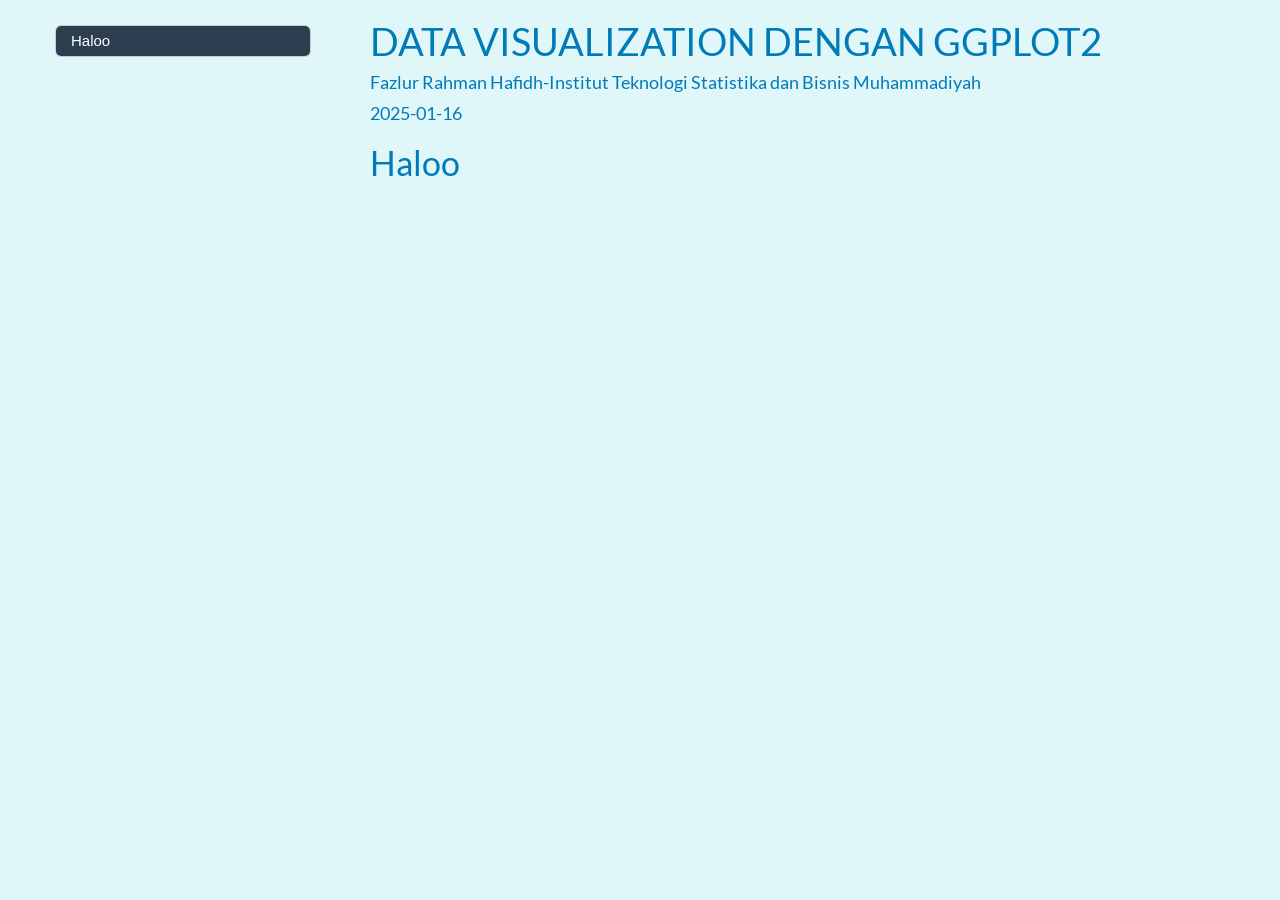
==== commit 262b8b1f: "update" ====
--- a/index.html
+++ b/index.html
@@ -2781,7 +2781,9 @@
 body{
 text-align: justify}
 </style>
-<p>Haloo</p>
+<div id="haloo" class="section level1">
+<h1>Haloo</h1>
+</div>
 
 
 
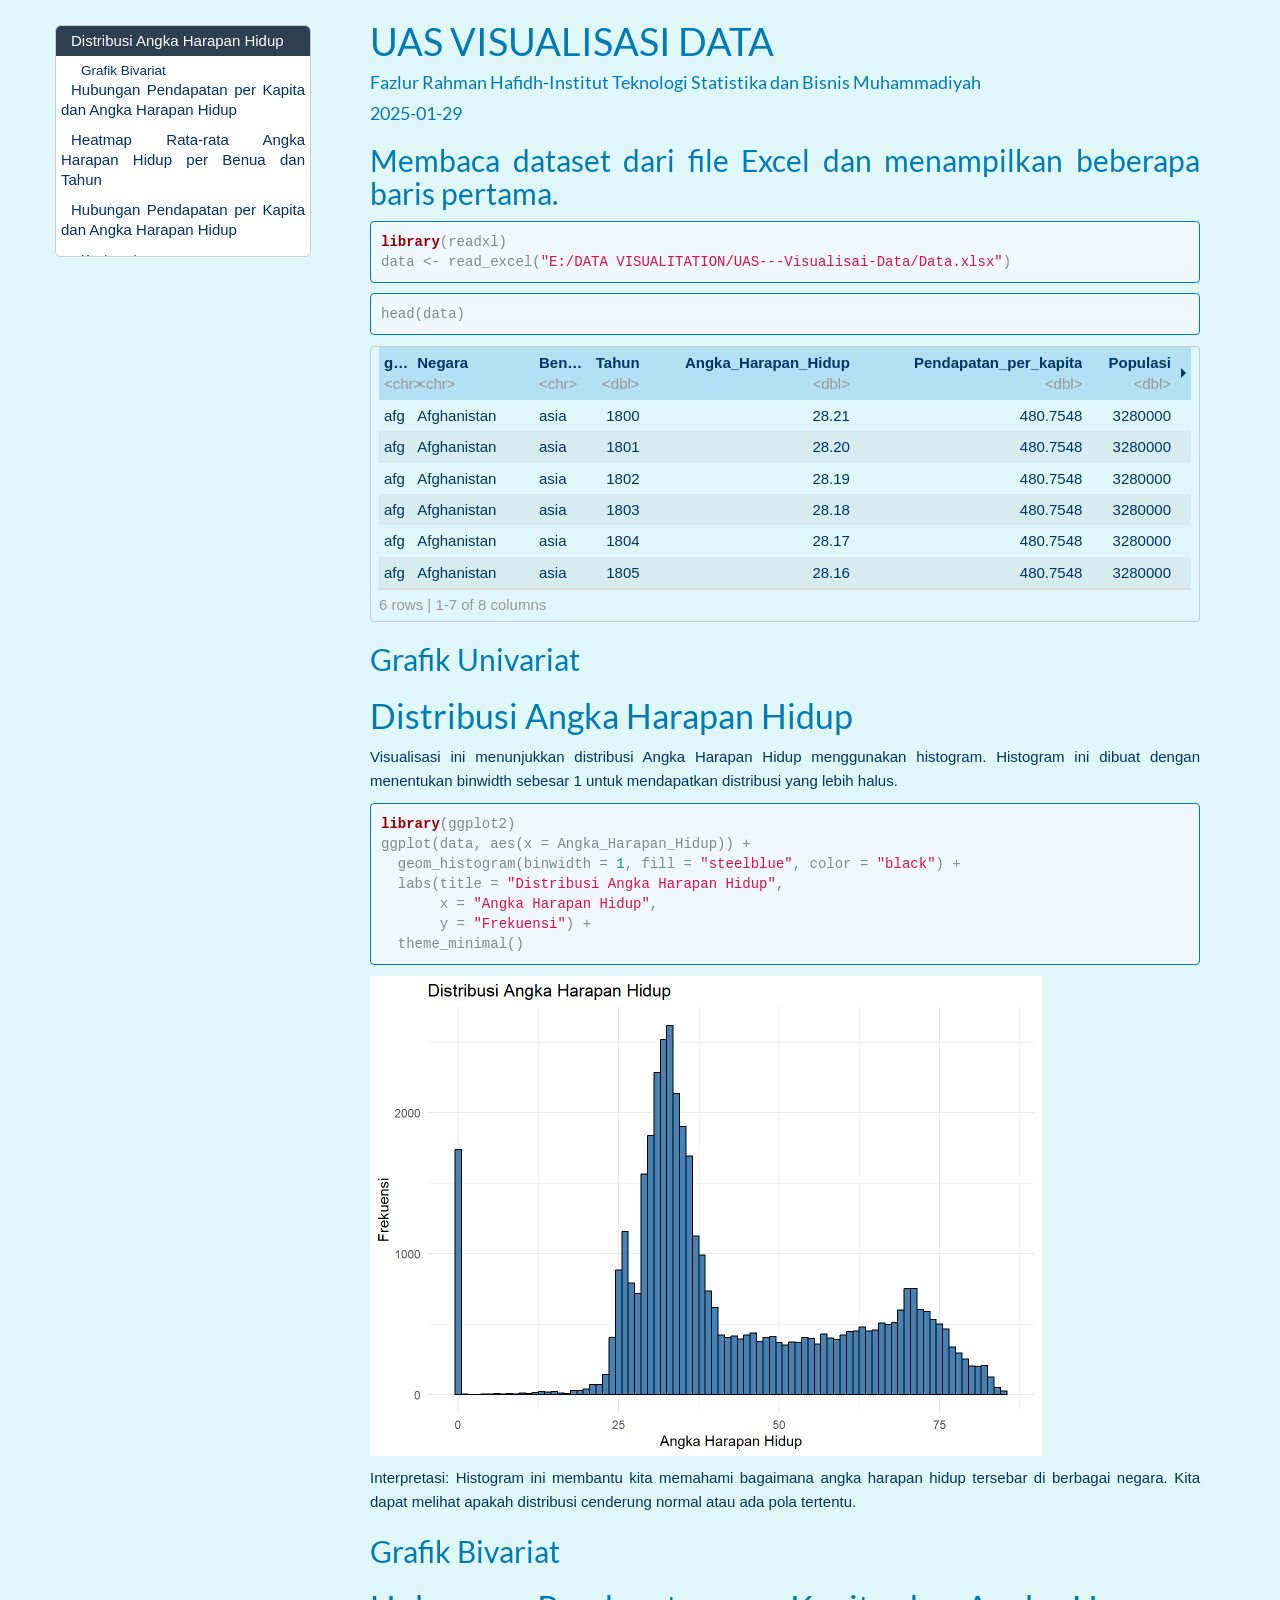
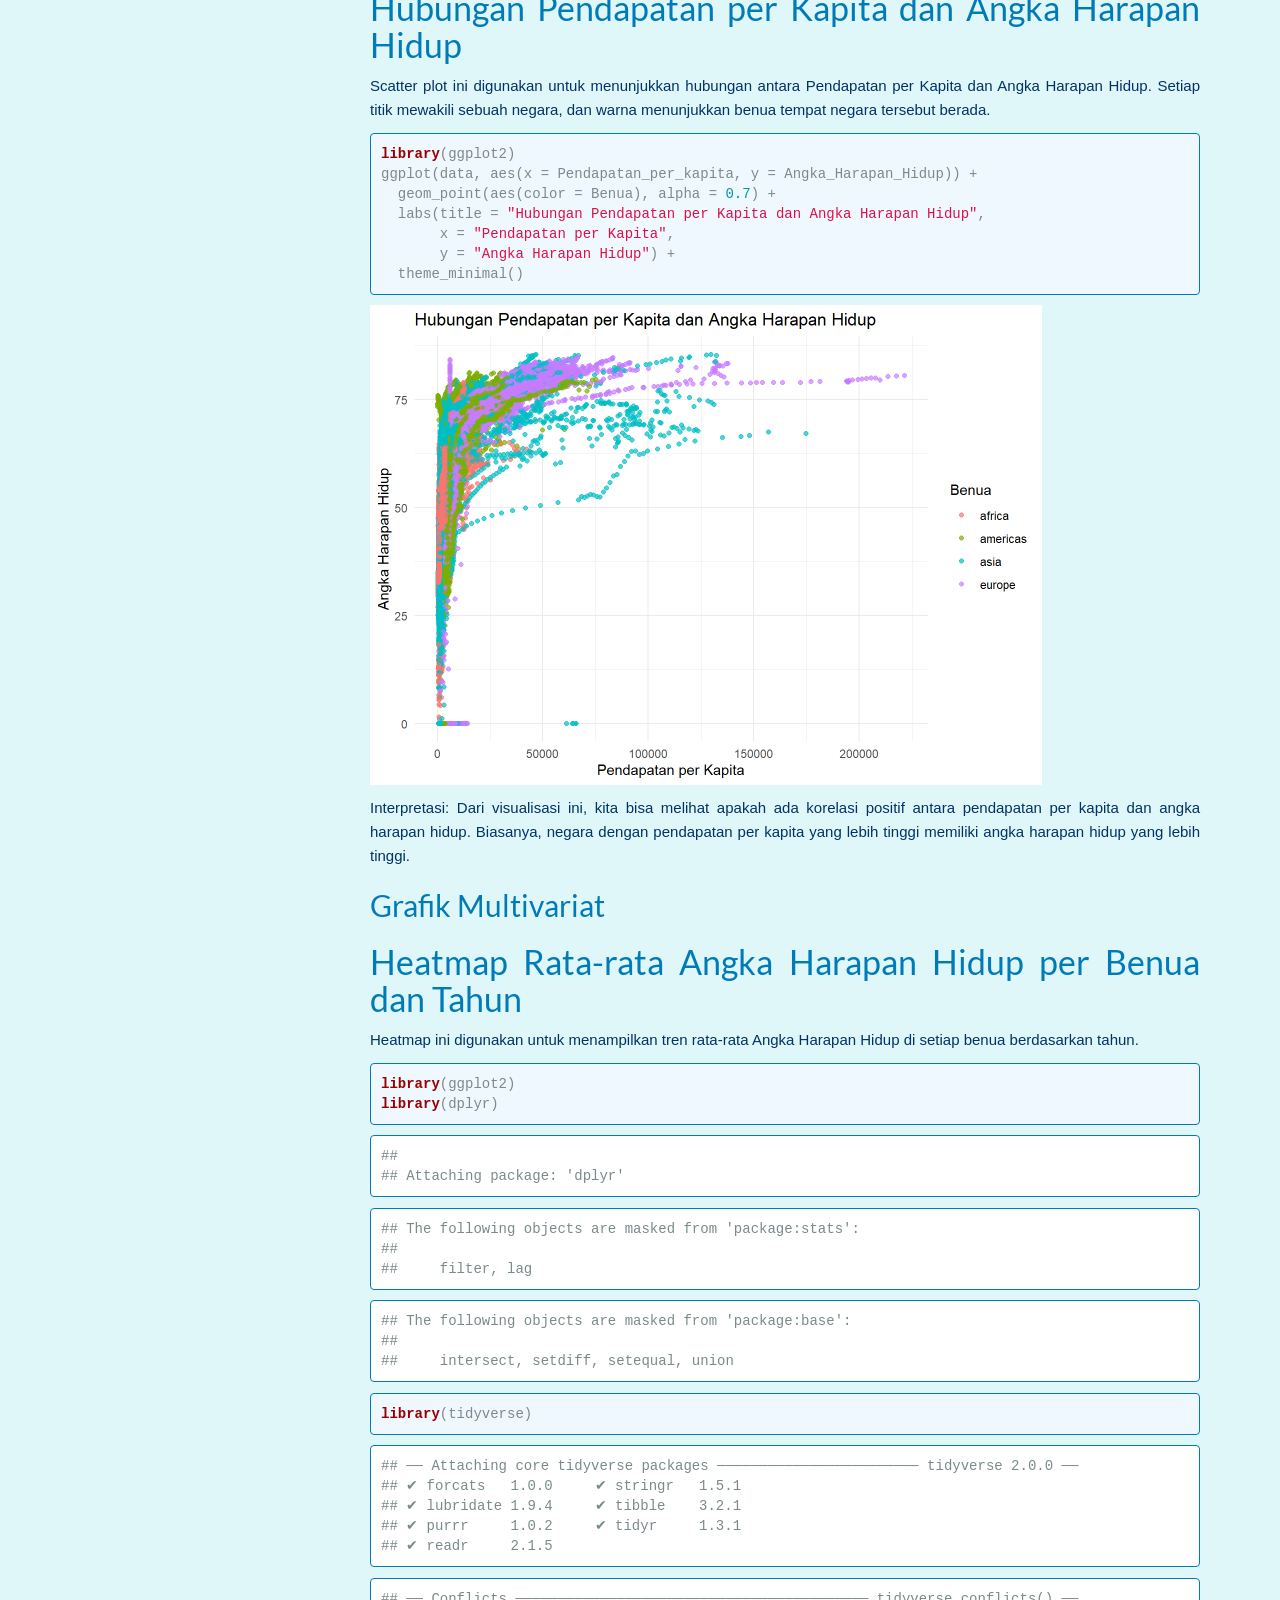
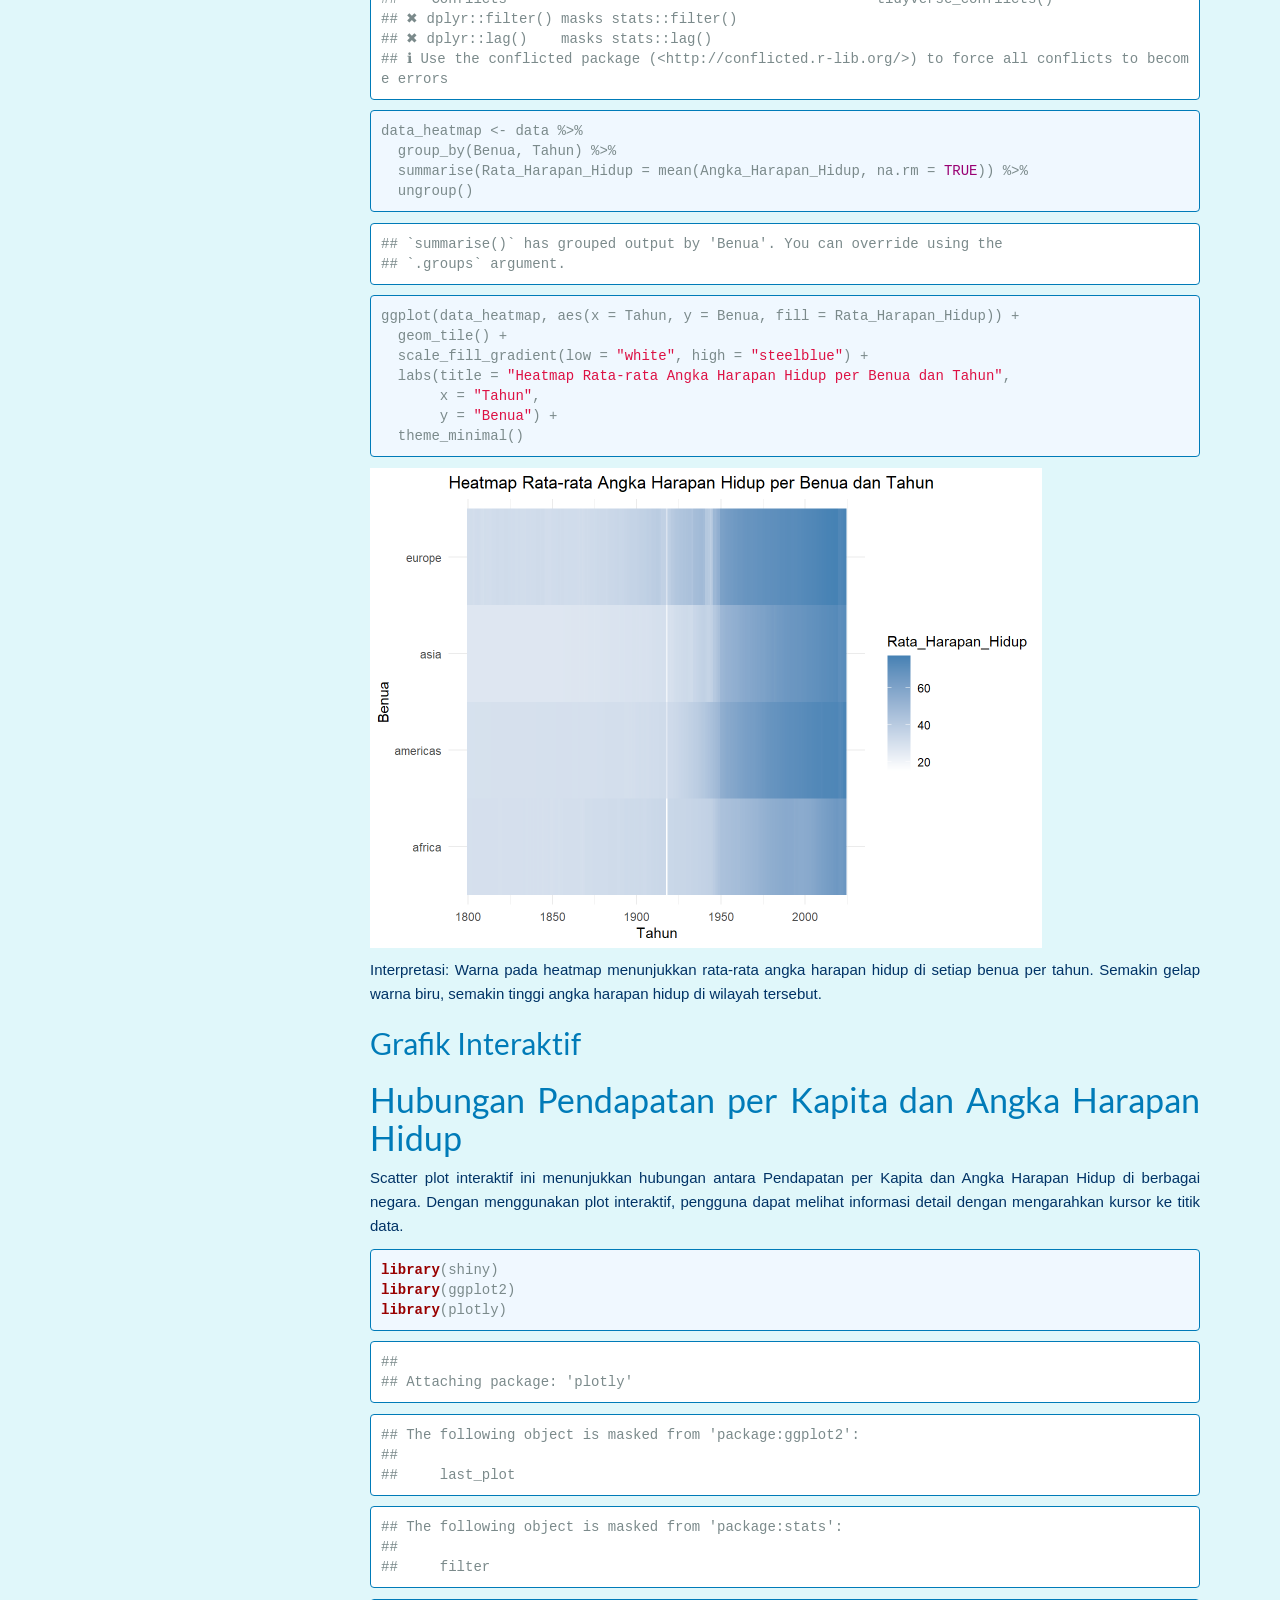
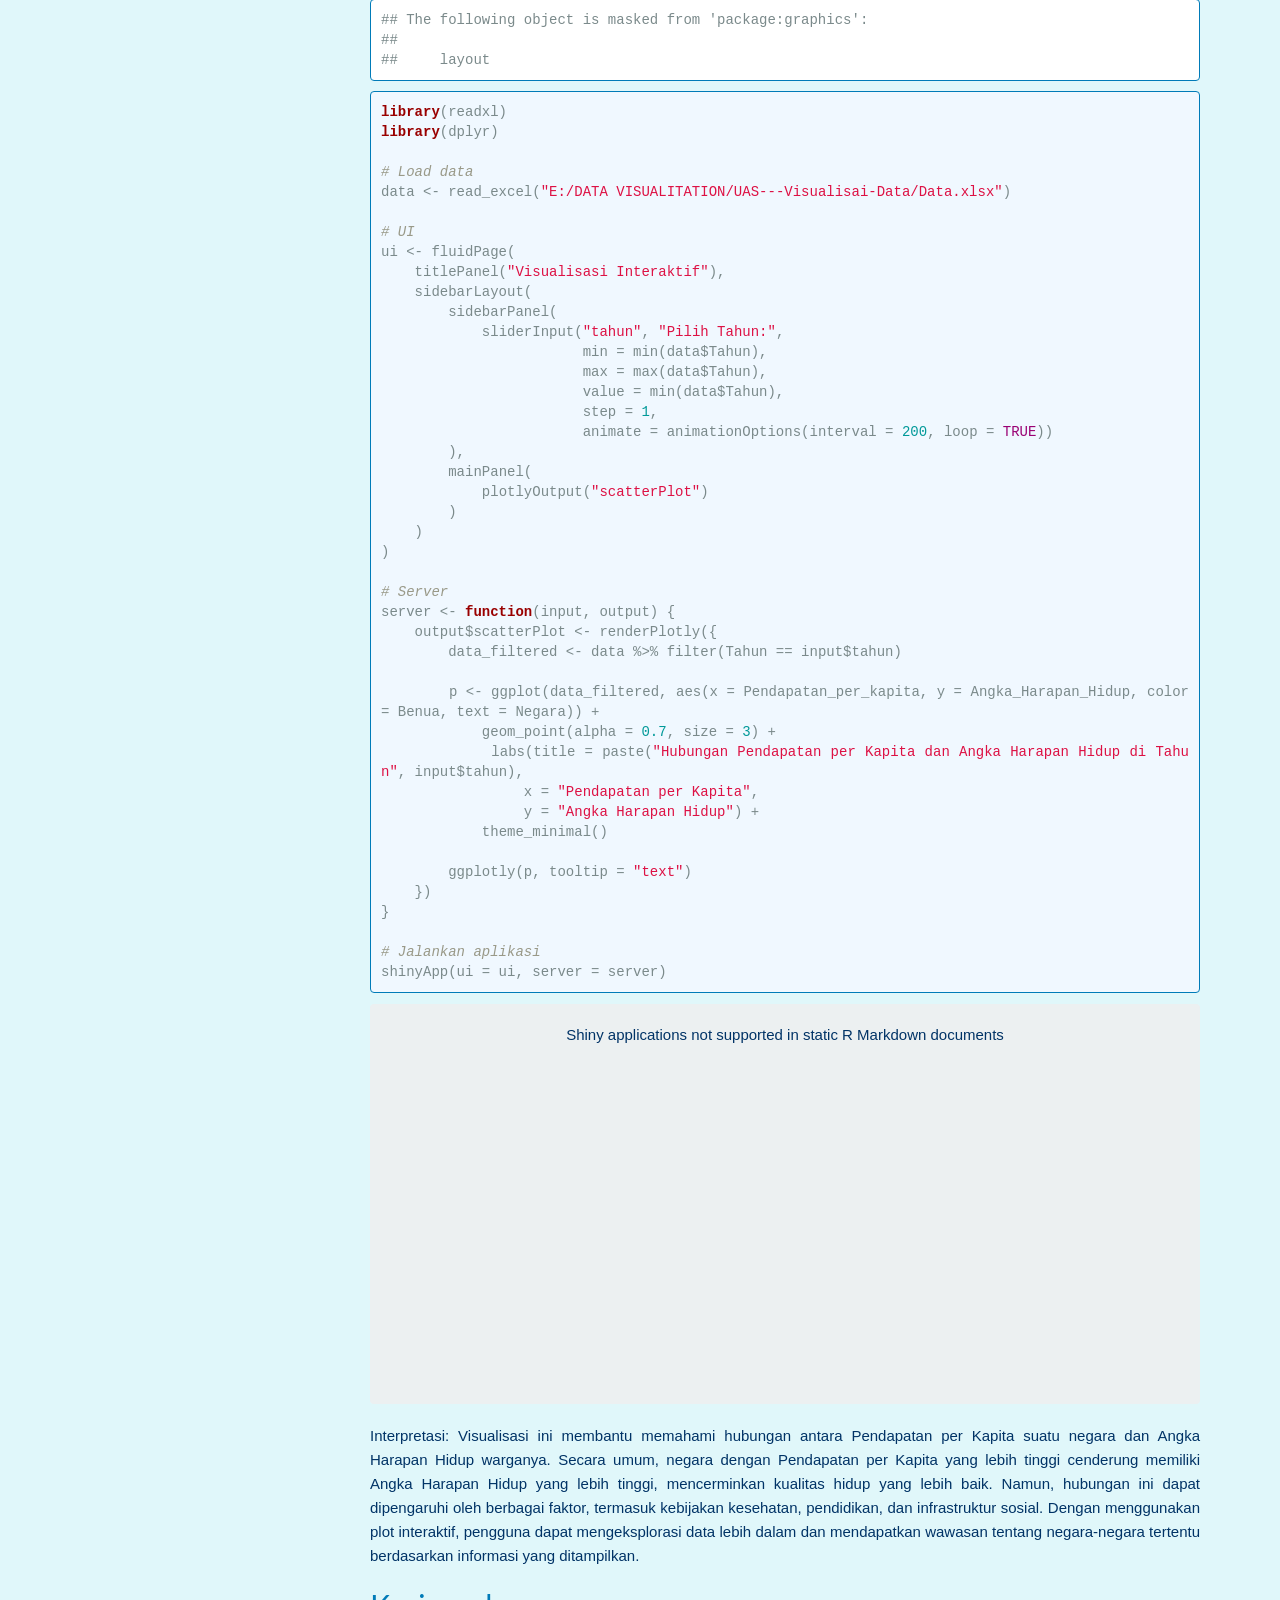
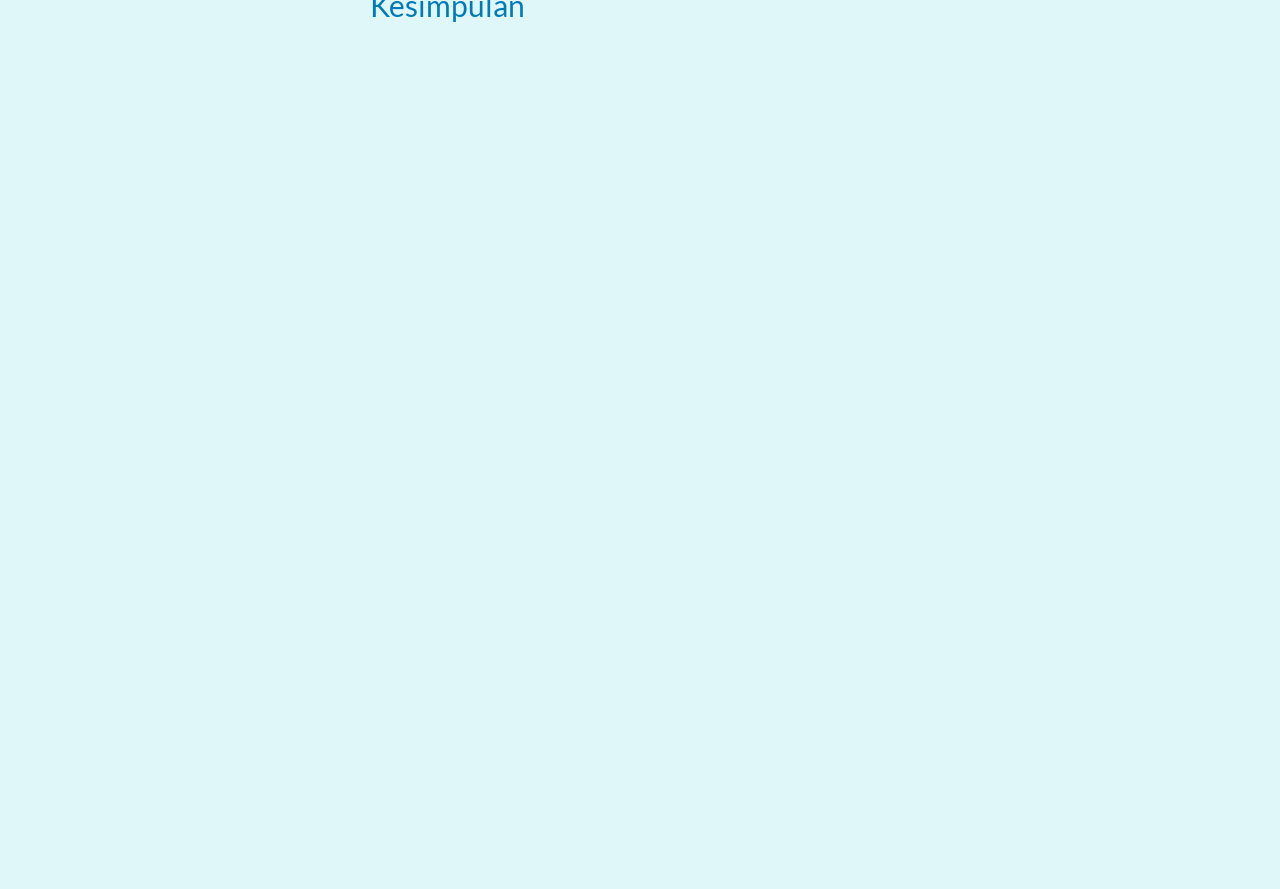
==== commit 8328ce0f: "update" ====
--- a/index.html
+++ b/index.html
@@ -11,9 +11,9 @@
 
 <meta name="author" content="Fazlur Rahman Hafidh-Institut Teknologi Statistika dan Bisnis Muhammadiyah" />
 
-<meta name="date" content="2025-01-16" />
-
-<title>DATA VISUALIZATION DENGAN GGPLOT2</title>
+<meta name="date" content="2025-01-29" />
+
+<title>UAS VISUALISASI DATA</title>
 
 <script>// Pandoc 2.9 adds attributes on both header and div. We remove the former (to
 // be compatible with the behavior of Pandoc < 2.8).
@@ -2769,10 +2769,10 @@
 
 
 
-<h1 class="title toc-ignore">DATA VISUALIZATION DENGAN GGPLOT2</h1>
+<h1 class="title toc-ignore">UAS VISUALISASI DATA</h1>
 <h4 class="author">Fazlur Rahman Hafidh-Institut Teknologi Statistika
 dan Bisnis Muhammadiyah</h4>
-<h4 class="date">2025-01-16</h4>
+<h4 class="date">2025-01-29</h4>
 
 </div>
 
@@ -2781,8 +2781,183 @@
 body{
 text-align: justify}
 </style>
-<div id="haloo" class="section level1">
-<h1>Haloo</h1>
+<div id="membaca-dataset-dari-file-excel-dan-menampilkan-beberapa-baris-pertama." class="section level2">
+<h2>Membaca dataset dari file Excel dan menampilkan beberapa baris
+pertama.</h2>
+<pre class="r"><code>library(readxl)
+data &lt;- read_excel(&quot;E:/DATA VISUALITATION/UAS---Visualisai-Data/Data.xlsx&quot;)</code></pre>
+<pre class="r"><code>head(data)</code></pre>
+<div data-pagedtable="false">
+<script data-pagedtable-source type="application/json">
+{"columns":[{"label":["geo"],"name":[1],"type":["chr"],"align":["left"]},{"label":["Negara"],"name":[2],"type":["chr"],"align":["left"]},{"label":["Benua"],"name":[3],"type":["chr"],"align":["left"]},{"label":["Tahun"],"name":[4],"type":["dbl"],"align":["right"]},{"label":["Angka_Harapan_Hidup"],"name":[5],"type":["dbl"],"align":["right"]},{"label":["Pendapatan_per_kapita"],"name":[6],"type":["dbl"],"align":["right"]},{"label":["Populasi"],"name":[7],"type":["dbl"],"align":["right"]},{"label":["Jumlah_anak"],"name":[8],"type":["dbl"],"align":["right"]}],"data":[{"1":"afg","2":"Afghanistan","3":"asia","4":"1800","5":"28.21","6":"480.7548","7":"3280000","8":"7"},{"1":"afg","2":"Afghanistan","3":"asia","4":"1801","5":"28.20","6":"480.7548","7":"3280000","8":"7"},{"1":"afg","2":"Afghanistan","3":"asia","4":"1802","5":"28.19","6":"480.7548","7":"3280000","8":"7"},{"1":"afg","2":"Afghanistan","3":"asia","4":"1803","5":"28.18","6":"480.7548","7":"3280000","8":"7"},{"1":"afg","2":"Afghanistan","3":"asia","4":"1804","5":"28.17","6":"480.7548","7":"3280000","8":"7"},{"1":"afg","2":"Afghanistan","3":"asia","4":"1805","5":"28.16","6":"480.7548","7":"3280000","8":"7"}],"options":{"columns":{"min":{},"max":[10]},"rows":{"min":[10],"max":[10]},"pages":{}}}
+  </script>
+</div>
+</div>
+<div id="grafik-univariat" class="section level2">
+<h2>Grafik Univariat</h2>
+</div>
+<div id="distribusi-angka-harapan-hidup" class="section level1">
+<h1>Distribusi Angka Harapan Hidup</h1>
+<p>Visualisasi ini menunjukkan distribusi Angka Harapan Hidup
+menggunakan histogram. Histogram ini dibuat dengan menentukan binwidth
+sebesar 1 untuk mendapatkan distribusi yang lebih halus.</p>
+<pre class="r"><code>library(ggplot2)
+ggplot(data, aes(x = Angka_Harapan_Hidup)) +
+  geom_histogram(binwidth = 1, fill = &quot;steelblue&quot;, color = &quot;black&quot;) +
+  labs(title = &quot;Distribusi Angka Harapan Hidup&quot;,
+       x = &quot;Angka Harapan Hidup&quot;,
+       y = &quot;Frekuensi&quot;) +
+  theme_minimal()</code></pre>
+<p><img role="img" src="[data-uri]" width="672" /></p>
+<p>Interpretasi: Histogram ini membantu kita memahami bagaimana angka
+harapan hidup tersebar di berbagai negara. Kita dapat melihat apakah
+distribusi cenderung normal atau ada pola tertentu.</p>
+<div id="grafik-bivariat" class="section level2">
+<h2>Grafik Bivariat</h2>
+</div>
+</div>
+<div id="hubungan-pendapatan-per-kapita-dan-angka-harapan-hidup" class="section level1">
+<h1>Hubungan Pendapatan per Kapita dan Angka Harapan Hidup</h1>
+<p>Scatter plot ini digunakan untuk menunjukkan hubungan antara
+Pendapatan per Kapita dan Angka Harapan Hidup. Setiap titik mewakili
+sebuah negara, dan warna menunjukkan benua tempat negara tersebut
+berada.</p>
+<pre class="r"><code>library(ggplot2)
+ggplot(data, aes(x = Pendapatan_per_kapita, y = Angka_Harapan_Hidup)) +
+  geom_point(aes(color = Benua), alpha = 0.7) +
+  labs(title = &quot;Hubungan Pendapatan per Kapita dan Angka Harapan Hidup&quot;,
+       x = &quot;Pendapatan per Kapita&quot;,
+       y = &quot;Angka Harapan Hidup&quot;) +
+  theme_minimal()</code></pre>
+<p><img role="img" src="[data-uri]